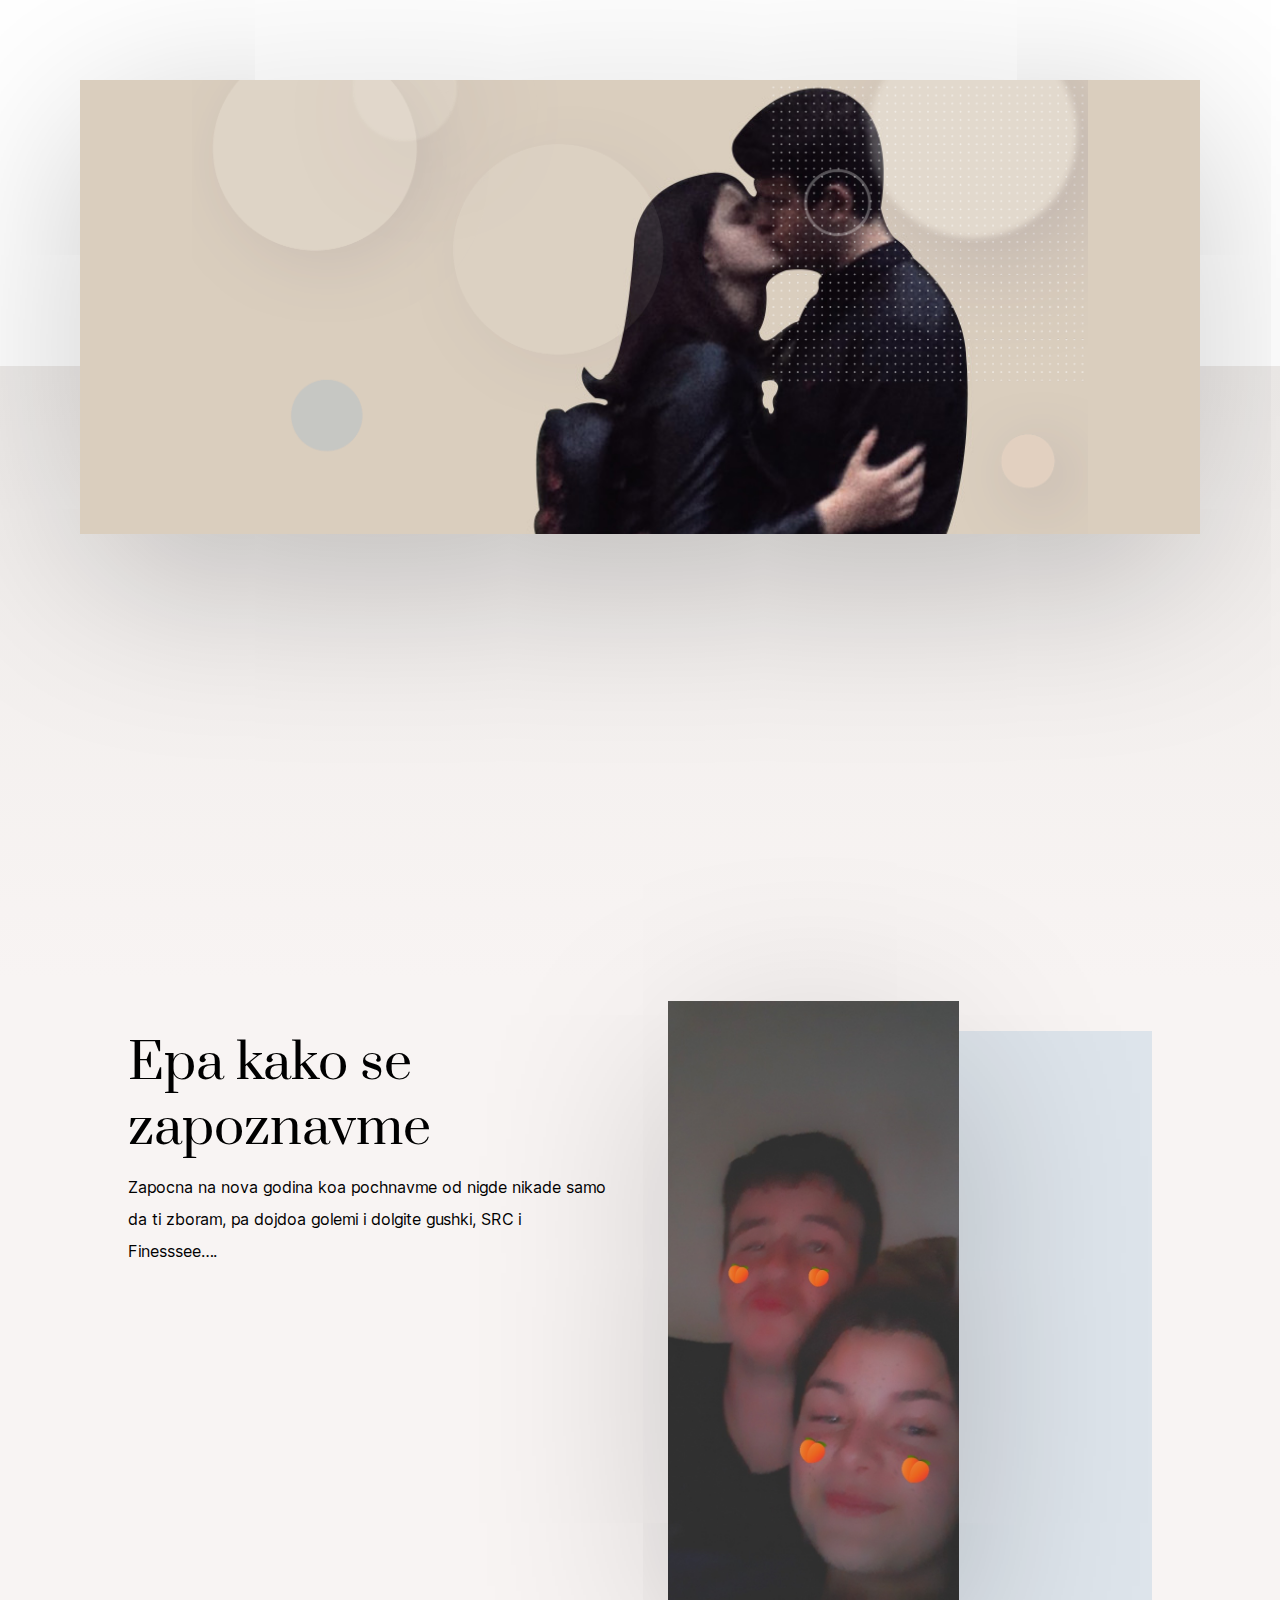
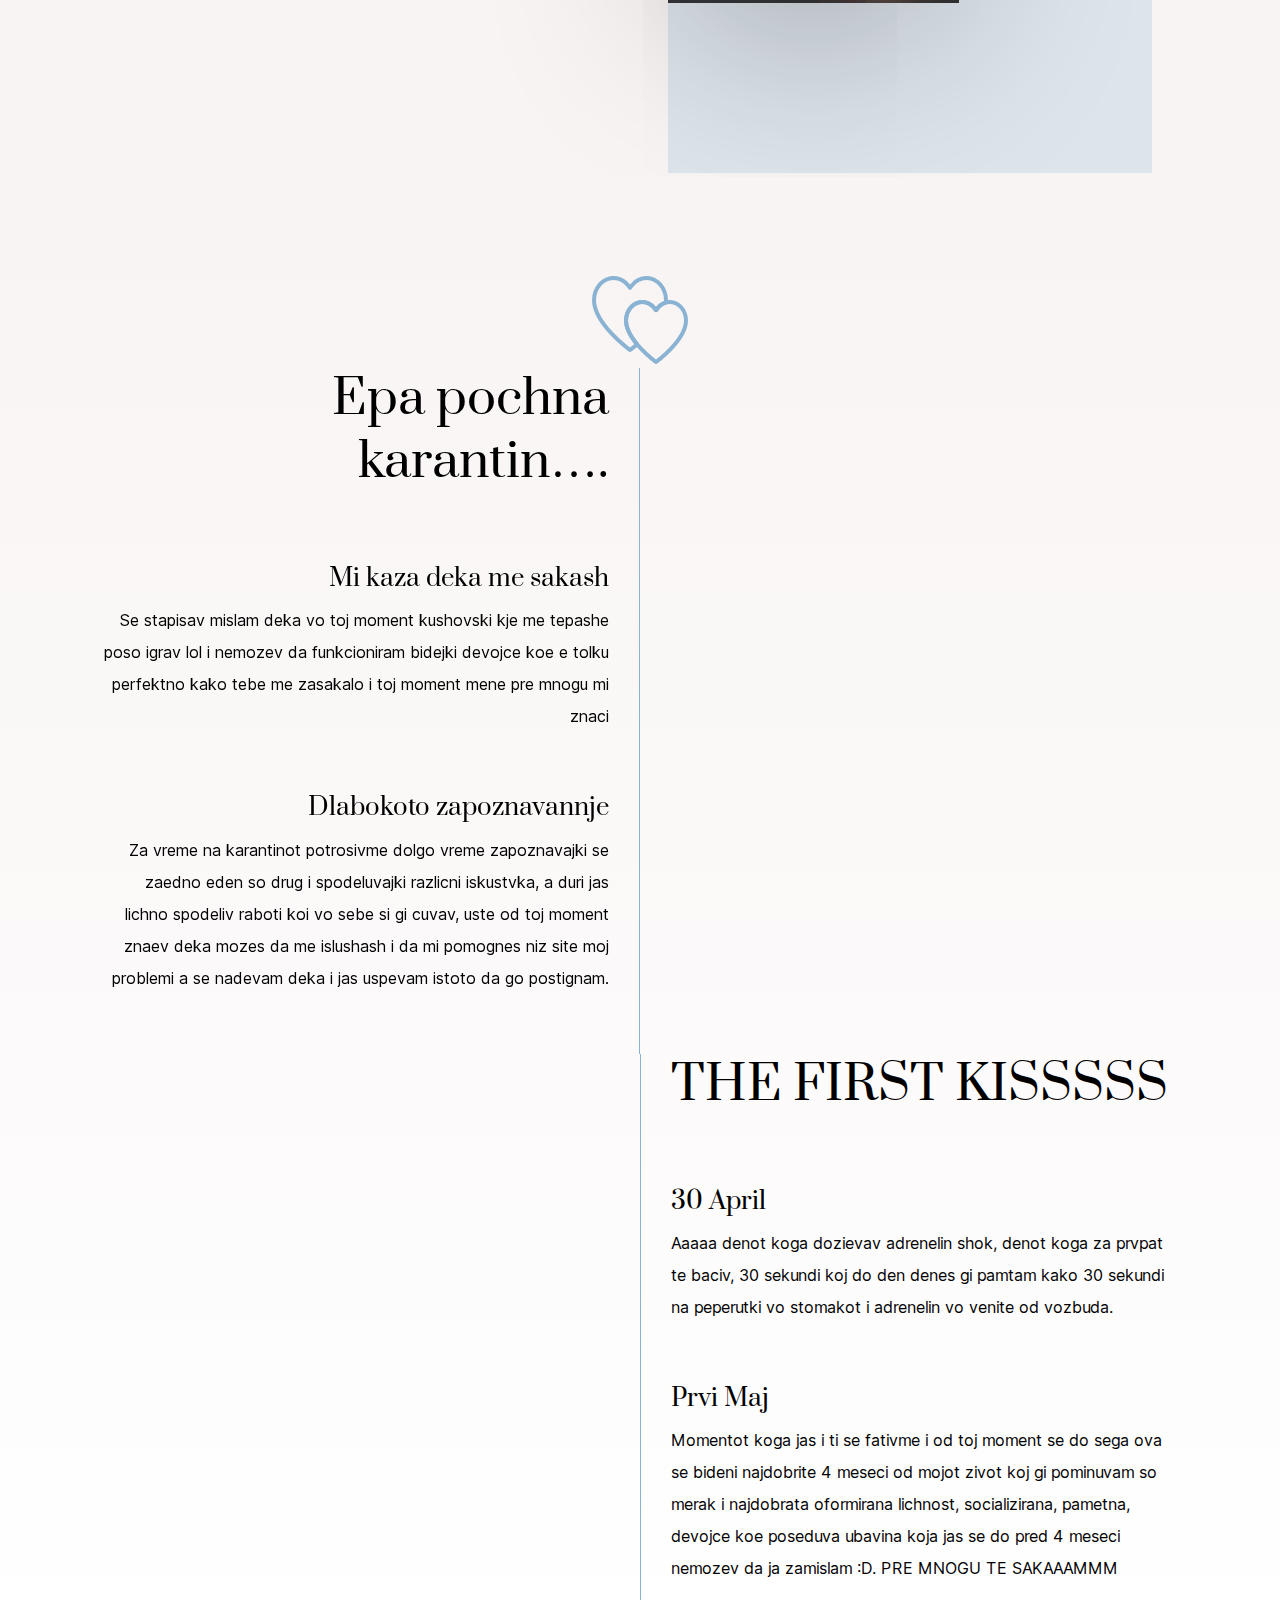
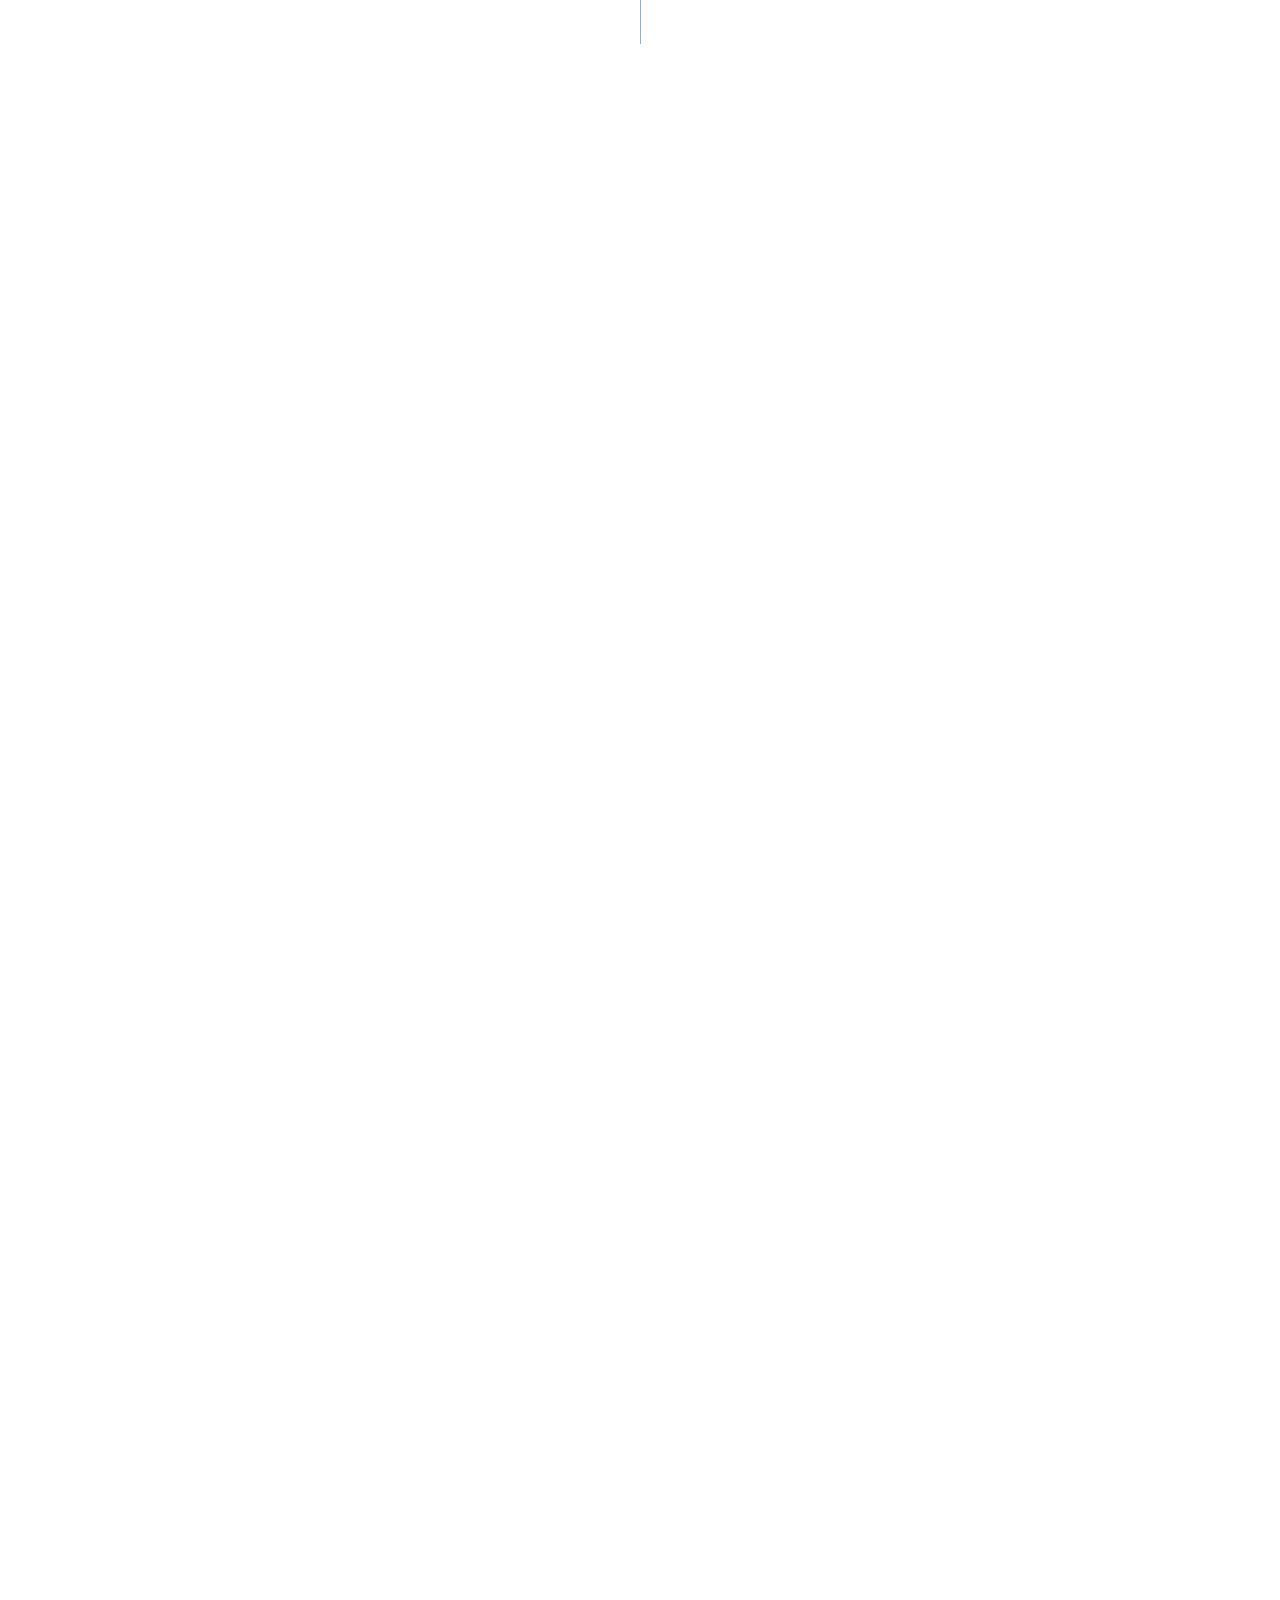
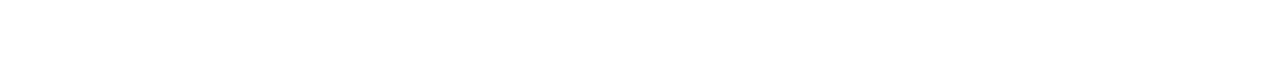
==== index.html @ 2a257ebe "Add files via upload" ====
<!DOCTYPE html>
<html lang="en-US" class="no-js">
<head>
	<meta charset="UTF-8">
	<meta name="viewport" content="width=device-width, initial-scale=1">
	<link rel="profile" href="http://gmpg.org/xfn/11">
	<script>var et_site_url='http://cetirimeseci.local';var et_post_id='8';function et_core_page_resource_fallback(a,b){"undefined"===typeof b&&(b=a.sheet.cssRules&&0===a.sheet.cssRules.length);b&&(a.onerror=null,a.onload=null,a.href?a.href=et_site_url+"/?et_core_page_resource="+a.id+et_post_id:a.src&&(a.src=et_site_url+"/?et_core_page_resource="+a.id+et_post_id))}
</script><title>CetiriMeseci &#8211; Just another WordPress site</title>
<link rel='dns-prefetch' href='http://fonts.googleapis.com' />
<link rel='dns-prefetch' href='http://s.w.org' />
<link rel="alternate" type="application/rss+xml" title="CetiriMeseci &raquo; Feed" href="feed/index.rss" />
<link rel="alternate" type="application/rss+xml" title="CetiriMeseci &raquo; Comments Feed" href="comments/feed/index.rss" />
		<script>
			window._wpemojiSettings = {"baseUrl":"https:\/\/s.w.org\/images\/core\/emoji\/13.0.0\/72x72\/","ext":".png","svgUrl":"https:\/\/s.w.org\/images\/core\/emoji\/13.0.0\/svg\/","svgExt":".svg","source":{"concatemoji":"http:\/\/cetirimeseci.local\/wp-includes\/js\/wp-emoji-release.min.js?ver=5.5"}};
			!function(e,a,t){var r,n,o,i,p=a.createElement("canvas"),s=p.getContext&&p.getContext("2d");function c(e,t){var a=String.fromCharCode;s.clearRect(0,0,p.width,p.height),s.fillText(a.apply(this,e),0,0);var r=p.toDataURL();return s.clearRect(0,0,p.width,p.height),s.fillText(a.apply(this,t),0,0),r===p.toDataURL()}function l(e){if(!s||!s.fillText)return!1;switch(s.textBaseline="top",s.font="600 32px Arial",e){case"flag":return!c([127987,65039,8205,9895,65039],[127987,65039,8203,9895,65039])&&(!c([55356,56826,55356,56819],[55356,56826,8203,55356,56819])&&!c([55356,57332,56128,56423,56128,56418,56128,56421,56128,56430,56128,56423,56128,56447],[55356,57332,8203,56128,56423,8203,56128,56418,8203,56128,56421,8203,56128,56430,8203,56128,56423,8203,56128,56447]));case"emoji":return!c([55357,56424,8205,55356,57212],[55357,56424,8203,55356,57212])}return!1}function d(e){var t=a.createElement("script");t.src=e,t.defer=t.type="text/javascript",a.getElementsByTagName("head")[0].appendChild(t)}for(i=Array("flag","emoji"),t.supports={everything:!0,everythingExceptFlag:!0},o=0;o<i.length;o++)t.supports[i[o]]=l(i[o]),t.supports.everything=t.supports.everything&&t.supports[i[o]],"flag"!==i[o]&&(t.supports.everythingExceptFlag=t.supports.everythingExceptFlag&&t.supports[i[o]]);t.supports.everythingExceptFlag=t.supports.everythingExceptFlag&&!t.supports.flag,t.DOMReady=!1,t.readyCallback=function(){t.DOMReady=!0},t.supports.everything||(n=function(){t.readyCallback()},a.addEventListener?(a.addEventListener("DOMContentLoaded",n,!1),e.addEventListener("load",n,!1)):(e.attachEvent("onload",n),a.attachEvent("onreadystatechange",function(){"complete"===a.readyState&&t.readyCallback()})),(r=t.source||{}).concatemoji?d(r.concatemoji):r.wpemoji&&r.twemoji&&(d(r.twemoji),d(r.wpemoji)))}(window,document,window._wpemojiSettings);
		</script>
		<style>img.wp-smiley,
img.emoji {
	display: inline !important;
	border: none !important;
	box-shadow: none !important;
	height: 1em !important;
	width: 1em !important;
	margin: 0 .07em !important;
	vertical-align: -0.1em !important;
	background: none !important;
	padding: 0 !important;
}
</style>
	<link rel='stylesheet' id='wp-block-library-css'  href='wp-includes/css/dist/block-library/style.min%EF%B9%96ver=5.5.css' media='all' />
<link rel='stylesheet' id='fullwidth-template-no-header-footer-css'  href='wp-content/plugins/fullwidth-templates/assets/css/fullwidth-template-no-header-footer%EF%B9%96ver=5.5.css' media='all' />
<link rel='stylesheet' id='twentytwenty-style-css'  href='wp-content/themes/twentytwenty/style%EF%B9%96ver=1.5.css' media='all' />
<style id='twentytwenty-style-inline-css'>.color-accent,.color-accent-hover:hover,.color-accent-hover:focus,:root .has-accent-color,.has-drop-cap:not(:focus):first-letter,.wp-block-button.is-style-outline,a { color: #cd2653; }blockquote,.border-color-accent,.border-color-accent-hover:hover,.border-color-accent-hover:focus { border-color: #cd2653; }button,.button,.faux-button,.wp-block-button__link,.wp-block-file .wp-block-file__button,input[type="button"],input[type="reset"],input[type="submit"],.bg-accent,.bg-accent-hover:hover,.bg-accent-hover:focus,:root .has-accent-background-color,.comment-reply-link { background-color: #cd2653; }.fill-children-accent,.fill-children-accent * { fill: #cd2653; }body,.entry-title a,:root .has-primary-color { color: #000000; }:root .has-primary-background-color { background-color: #000000; }cite,figcaption,.wp-caption-text,.post-meta,.entry-content .wp-block-archives li,.entry-content .wp-block-categories li,.entry-content .wp-block-latest-posts li,.wp-block-latest-comments__comment-date,.wp-block-latest-posts__post-date,.wp-block-embed figcaption,.wp-block-image figcaption,.wp-block-pullquote cite,.comment-metadata,.comment-respond .comment-notes,.comment-respond .logged-in-as,.pagination .dots,.entry-content hr:not(.has-background),hr.styled-separator,:root .has-secondary-color { color: #6d6d6d; }:root .has-secondary-background-color { background-color: #6d6d6d; }pre,fieldset,input,textarea,table,table *,hr { border-color: #dcd7ca; }caption,code,code,kbd,samp,.wp-block-table.is-style-stripes tbody tr:nth-child(odd),:root .has-subtle-background-background-color { background-color: #dcd7ca; }.wp-block-table.is-style-stripes { border-bottom-color: #dcd7ca; }.wp-block-latest-posts.is-grid li { border-top-color: #dcd7ca; }:root .has-subtle-background-color { color: #dcd7ca; }body:not(.overlay-header) .primary-menu > li > a,body:not(.overlay-header) .primary-menu > li > .icon,.modal-menu a,.footer-menu a, .footer-widgets a,#site-footer .wp-block-button.is-style-outline,.wp-block-pullquote:before,.singular:not(.overlay-header) .entry-header a,.archive-header a,.header-footer-group .color-accent,.header-footer-group .color-accent-hover:hover { color: #cd2653; }.social-icons a,#site-footer button:not(.toggle),#site-footer .button,#site-footer .faux-button,#site-footer .wp-block-button__link,#site-footer .wp-block-file__button,#site-footer input[type="button"],#site-footer input[type="reset"],#site-footer input[type="submit"] { background-color: #cd2653; }.header-footer-group,body:not(.overlay-header) #site-header .toggle,.menu-modal .toggle { color: #000000; }body:not(.overlay-header) .primary-menu ul { background-color: #000000; }body:not(.overlay-header) .primary-menu > li > ul:after { border-bottom-color: #000000; }body:not(.overlay-header) .primary-menu ul ul:after { border-left-color: #000000; }.site-description,body:not(.overlay-header) .toggle-inner .toggle-text,.widget .post-date,.widget .rss-date,.widget_archive li,.widget_categories li,.widget cite,.widget_pages li,.widget_meta li,.widget_nav_menu li,.powered-by-wordpress,.to-the-top,.singular .entry-header .post-meta,.singular:not(.overlay-header) .entry-header .post-meta a { color: #6d6d6d; }.header-footer-group pre,.header-footer-group fieldset,.header-footer-group input,.header-footer-group textarea,.header-footer-group table,.header-footer-group table *,.footer-nav-widgets-wrapper,#site-footer,.menu-modal nav *,.footer-widgets-outer-wrapper,.footer-top { border-color: #dcd7ca; }.header-footer-group table caption,body:not(.overlay-header) .header-inner .toggle-wrapper::before { background-color: #dcd7ca; }
</style>
<link rel='stylesheet' id='twentytwenty-print-style-css'  href='wp-content/themes/twentytwenty/print%EF%B9%96ver=1.5.css' media='print' />
<link rel='stylesheet' id='et-builder-googlefonts-cached-css'  href='http://fonts.googleapis.com/css?family=Prata%3Aregular&amp;ver=5.5#038;subset=vietnamese,cyrillic,latin,cyrillic-ext' media='all' />
<link rel='stylesheet' id='et-builder-modules-style-css'  href='wp-content/plugins/divi-builder/includes/builder/styles/frontend-builder-plugin-style.unified%EF%B9%96ver=4.4.6.css' media='all' />
<link rel='stylesheet' id='dashicons-css'  href='wp-includes/css/dashicons.min%EF%B9%96ver=5.5.css' media='all' />
<script src='wp-content/themes/twentytwenty/assets/js/index%EF%B9%96ver=1.5.js' id='twentytwenty-js-js' async></script>
<script src='wp-content/plugins/divi-builder/core/admin/js/es6-promise.auto.min%EF%B9%96ver=5.5.js' id='es6-promise-js'></script>
<script src='wp-includes/js/jquery/jquery%EF%B9%96ver=1.12.4-wp.js' id='jquery-js'></script>
<script id='et-core-api-spam-recaptcha-js-extra'>
var et_core_api_spam_recaptcha = {"site_key":"","page_action":{"action":"cetirimeseci_local"}};
</script>
<script src='wp-content/plugins/divi-builder/core/admin/js/recaptcha%EF%B9%96ver=5.5.js' id='et-core-api-spam-recaptcha-js'></script>
<link rel="https://api.w.org/" href="wp-json/index.json" /><link rel="alternate" type="application/json" href="wp-json/wp/v2/pages/8.json" /><link rel="EditURI" type="application/rsd+xml" title="RSD" href="xmlrpc.php%EF%B9%96rsd.xml" />
<link rel="wlwmanifest" type="application/wlwmanifest+xml" href="wp-includes/wlwmanifest.xml" /> 
<meta name="generator" content="WordPress 5.5" />
<link rel="canonical" href="index.html" />
<link rel='shortlink' href='index.html' />
<link rel="alternate" type="application/json+oembed" href="wp-json/oembed/1.0/embed%EF%B9%96url=http%EF%B9%95%EA%A4%B7%EA%A4%B7cetirimeseci.local%EA%A4%B7.json" />
<link rel="alternate" type="text/xml+oembed" href="wp-json/oembed/1.0/embed%EF%B9%96url=http%EF%B9%95%EA%A4%B7%EA%A4%B7cetirimeseci.local%EA%A4%B7&amp;format=xml.xml" />
	<script>document.documentElement.className = document.documentElement.className.replace( 'no-js', 'js' );</script>
	<style>.recentcomments a{display:inline !important;padding:0 !important;margin:0 !important;}</style><link rel="stylesheet" id="et-core-unified-8-cached-inline-styles" href="wp-content/et-cache/8/et-core-unified-8-15988340195192.min.css" onerror="et_core_page_resource_fallback(this, true)" onload="et_core_page_resource_fallback(this)" /></head>

<body class="home page-template page-template-template-page-builder-no-header-footer page-template-template-page-builder-no-header-footer-php page page-id-8 wp-embed-responsive et_divi_builder fpt-template fpt-template-twentytwenty singular enable-search-modal missing-post-thumbnail has-no-pagination not-showing-comments show-avatars template-page-builder-no-header-footer footer-top-visible et-pb-theme-twenty twenty et-db et_minified_js et_minified_css">
<div id="et-boc" class="et-boc">
			<div id="et_builder_outer_content" class="et_builder_outer_content">
		<div class="et-l et-l--post">
			<div class="et_builder_inner_content et_pb_gutters3">
		<div class="et_pb_section et_pb_section_0 et_pb_section_parallax et_pb_with_background et_section_regular et_section_transparent" >
				
				<div class="et_parallax_bg_wrap"><div
						class="et_parallax_bg"
						style="background-image: url(wp-content/uploads/2020/08/Test.jpg);"
					></div></div>
				
				
					<div class="et_pb_row et_pb_row_0">
				<div class="et_pb_column et_pb_column_4_4 et_pb_column_0  et_pb_css_mix_blend_mode_passthrough et-last-child">
				
				
				<div class="et_pb_module et_pb_text et_pb_text_0 et_animated  et_pb_text_align_left et_pb_bg_layout_light">
				
				
				<div class="et_pb_text_inner"><h2>Cetiri Meseci</h2>
<h6>hehe pre mnogu te sakam</h6>
<p>&nbsp;</p></div>
			</div> <!-- .et_pb_text -->
			</div> <!-- .et_pb_column -->
				
				
			</div> <!-- .et_pb_row -->
				
				
			</div> <!-- .et_pb_section --><div class="et_pb_section et_pb_section_1 et_pb_with_background et_section_regular et_section_transparent" >
				
				
				
				
					<div class="et_pb_row et_pb_row_1 et_pb_row_fullwidth">
				<div class="et_pb_column et_pb_column_4_4 et_pb_column_1  et_pb_css_mix_blend_mode_passthrough et-last-child">
				
				
				<div class="et_pb_module et_pb_image et_pb_image_0 et_animated et-waypoint">
				
				
				<span class="et_pb_image_wrap "><img src="wp-content/uploads/2020/08/wedding_engagement_44.png" alt="" title="" srcset="wp-content/uploads/2020/08/wedding_engagement_44.png 800w, wp-content/uploads/2020/08/wedding_engagement_44-300x150.png 300w, wp-content/uploads/2020/08/wedding_engagement_44-768x384.png 768w" sizes="(max-width: 800px) 100vw, 800px" /></span>
			</div>
			</div> <!-- .et_pb_column -->
				
				
			</div> <!-- .et_pb_row -->
				
				
			</div> <!-- .et_pb_section --><div class="et_pb_section et_pb_section_2 et_pb_with_background et_section_specialty et_section_transparent" >
				
				
				
				<div class="et_pb_row">
					<div class="et_pb_column et_pb_column_1_2 et_pb_column_2    et_pb_css_mix_blend_mode_passthrough">
				
				
				<div class="et_pb_module et_pb_text et_pb_text_1  et_pb_text_align_left et_pb_bg_layout_light">
				
				
				<div class="et_pb_text_inner"><h2>Epa kako se zapoznavme</h2>
<p>Zapocna na nova godina koa pochnavme od nigde nikade samo da ti zboram, pa dojdoa golemi i dolgite gushki, SRC i Finesssee&#8230;.</p></div>
			</div> <!-- .et_pb_text -->
			</div> <!-- .et_pb_column --><div class="et_pb_column et_pb_column_1_2 et_pb_column_3   et_pb_specialty_column  et_pb_css_mix_blend_mode_passthrough et-last-child">
				
				
				<div class="et_pb_row_inner et_pb_row_inner_0 et_pb_gutters1">
				<div class="et_pb_column et_pb_column_1_4 et_pb_column_inner et_pb_column_inner_0">
				
				
				<div class="et_pb_module et_pb_image et_pb_image_1">
				
				
				<span class="et_pb_image_wrap has-box-shadow-overlay"><div class="box-shadow-overlay"></div><img src="wp-content/uploads/2020/08/IMG-a1bd9bf62a1500d76578e59d43ad4f57-V.jpg" alt="" title="" srcset="wp-content/uploads/2020/08/IMG-a1bd9bf62a1500d76578e59d43ad4f57-V.jpg 617w, wp-content/uploads/2020/08/IMG-a1bd9bf62a1500d76578e59d43ad4f57-V-145x300.jpg 145w, wp-content/uploads/2020/08/IMG-a1bd9bf62a1500d76578e59d43ad4f57-V-494x1024.jpg 494w" sizes="(max-width: 617px) 100vw, 617px" /></span>
			</div>
			</div> <!-- .et_pb_column --><div class="et_pb_column et_pb_column_1_4 et_pb_column_inner et_pb_column_inner_1 et-last-child">
				
				
				<div class="et_pb_module et_pb_image et_pb_image_2 et_animated et-waypoint">
				
				
				<span class="et_pb_image_wrap has-box-shadow-overlay"><div class="box-shadow-overlay"></div><img src="wp-content/uploads/2020/08/IMG-909ca796134575917db67720388efb2d-V.jpg" alt="" title="IMG-909ca796134575917db67720388efb2d-V" srcset="wp-content/uploads/2020/08/IMG-909ca796134575917db67720388efb2d-V.jpg 654w, wp-content/uploads/2020/08/IMG-909ca796134575917db67720388efb2d-V-153x300.jpg 153w, wp-content/uploads/2020/08/IMG-909ca796134575917db67720388efb2d-V-523x1024.jpg 523w" sizes="(max-width: 654px) 100vw, 654px" /></span>
			</div>
			</div> <!-- .et_pb_column -->
				
				
			</div> <!-- .et_pb_row_inner -->
			</div> <!-- .et_pb_column -->
				</div> <!-- .et_pb_row -->
				
			</div> <!-- .et_pb_section --><div class="et_pb_section et_pb_section_3 et_section_regular et_section_transparent" >
				
				
				
				
					<div class="et_pb_row et_pb_row_2">
				<div class="et_pb_column et_pb_column_4_4 et_pb_column_4  et_pb_css_mix_blend_mode_passthrough et-last-child">
				
				
				<div class="et_pb_module et_pb_image et_pb_image_3">
				
				
				<span class="et_pb_image_wrap "><img src="wp-content/uploads/2020/08/wedding-icon-05-1.png" alt="" title="" /></span>
			</div>
			</div> <!-- .et_pb_column -->
				
				
			</div> <!-- .et_pb_row --><div class="et_pb_row et_pb_row_3 et_pb_gutters1">
				<div class="et_pb_column et_pb_column_1_2 et_pb_column_5  et_pb_css_mix_blend_mode_passthrough">
				
				
				<div class="et_pb_with_border et_pb_module et_pb_text et_pb_text_2  et_pb_text_align_right et_pb_bg_layout_light">
				
				
				<div class="et_pb_text_inner"><h2>Epa pochna karantin&#8230;.</h2></div>
			</div> <!-- .et_pb_text --><div class="et_pb_with_border et_pb_module et_pb_text et_pb_text_3  et_pb_text_align_right et_pb_bg_layout_light">
				
				
				<div class="et_pb_text_inner"><h3>Mi kaza deka me sakash</h3>
<p>Se stapisav mislam deka vo toj moment kushovski kje me tepashe poso igrav lol i nemozev da funkcioniram bidejki devojce koe e tolku perfektno kako tebe me zasakalo i toj moment mene pre mnogu mi znaci</p></div>
			</div> <!-- .et_pb_text --><div class="et_pb_with_border et_pb_module et_pb_text et_pb_text_4  et_pb_text_align_right et_pb_bg_layout_light">
				
				
				<div class="et_pb_text_inner"><h3>Dlabokoto zapoznavannje</h3>
<p>Za vreme na karantinot potrosivme dolgo vreme zapoznavajki se zaedno eden so drug i spodeluvajki razlicni iskustvka, a duri jas lichno spodeliv raboti koi vo sebe si gi cuvav, uste od toj moment znaev deka mozes da me islushash i da mi pomognes niz site moj problemi a se nadevam deka i jas uspevam istoto da go postignam.</p></div>
			</div> <!-- .et_pb_text -->
			</div> <!-- .et_pb_column --><div class="et_pb_column et_pb_column_1_2 et_pb_column_6  et_pb_css_mix_blend_mode_passthrough et-last-child et_pb_column_empty">
				
				
				
			</div> <!-- .et_pb_column -->
				
				
			</div> <!-- .et_pb_row --><div class="et_pb_row et_pb_row_4 et_pb_gutters1">
				<div class="et_pb_column et_pb_column_1_2 et_pb_column_7  et_pb_css_mix_blend_mode_passthrough et_pb_column_empty">
				
				
				
			</div> <!-- .et_pb_column --><div class="et_pb_column et_pb_column_1_2 et_pb_column_8  et_pb_css_mix_blend_mode_passthrough et-last-child">
				
				
				<div class="et_pb_with_border et_pb_module et_pb_text et_pb_text_5  et_pb_text_align_left et_pb_bg_layout_light">
				
				
				<div class="et_pb_text_inner"><h2>THE FIRST KISSSSS</h2></div>
			</div> <!-- .et_pb_text --><div class="et_pb_with_border et_pb_module et_pb_text et_pb_text_6  et_pb_text_align_left et_pb_bg_layout_light">
				
				
				<div class="et_pb_text_inner"><h3>30 April </h3>
<p>Aaaaa denot koga dozievav adrenelin shok, denot koga za prvpat te baciv, 30 sekundi koj do den denes gi pamtam kako 30 sekundi na peperutki vo stomakot i adrenelin vo venite od vozbuda.</p></div>
			</div> <!-- .et_pb_text --><div class="et_pb_with_border et_pb_module et_pb_text et_pb_text_7  et_pb_text_align_left et_pb_bg_layout_light">
				
				
				<div class="et_pb_text_inner"><h3>Prvi Maj</h3>
<p>Momentot koga jas i ti se fativme i od toj moment se do sega ova se bideni najdobrite 4 meseci od mojot zivot koj gi pominuvam so merak i najdobrata oformirana lichnost, socializirana, pametna, devojce koe poseduva ubavina koja jas se do pred 4 meseci nemozev da ja zamislam :D. PRE MNOGU TE SAKAAAMMM</p></div>
			</div> <!-- .et_pb_text -->
			</div> <!-- .et_pb_column -->
				
				
			</div> <!-- .et_pb_row -->
				
				
			</div> <!-- .et_pb_section --><div class="et_pb_section et_pb_section_4 et_section_regular et_section_transparent" >
				
				
				
				
					<div class="et_pb_row et_pb_row_5 et_animated et_pb_equal_columns et_pb_gutters3">
				<div class="et_pb_column et_pb_column_4_4 et_pb_column_9  et_pb_css_mix_blend_mode_passthrough et-last-child">
				
				
				<div class="et_pb_module et_pb_image et_pb_image_4">
				
				
				<span class="et_pb_image_wrap "><img src="wp-content/uploads/2020/08/gift-solid.png" alt="" title="gift-solid" srcset="wp-content/uploads/2020/08/gift-solid.png 1000w, wp-content/uploads/2020/08/gift-solid-300x263.png 300w, wp-content/uploads/2020/08/gift-solid-768x672.png 768w" sizes="(max-width: 1000px) 100vw, 1000px" /></span>
			</div><div class="et_pb_module et_pb_text et_pb_text_8  et_pb_text_align_center et_pb_bg_layout_light">
				
				
				<div class="et_pb_text_inner"><h3>Epa so e podarokot</h3>
<p>Iskreno neznam dali kje ti se svigja no dadov se od sebe da go napravam perfektno. Neznam dali se sekjavash ednashka zboruvavme kako i sto sakame na sebe si da tetovirame i ti spomna bulki bidejki te potsekjale na baba ti. Epaaaaaaaa&#8230;.. Jas sakav da ja realiziram tvojata idea za tetovaza so bulki, 😀 i pochnnav da ja pravam i imam digitalna verzija od taa tetovaza i jas kkako ja imam osmisleno za zal nemozev da ja ispecatam vo temporary tetovaza nooooooo, ja napraiv vo wallpaper, se nadevam ti se svigja. SREKJNNI 4 MESECI I SE NADEVAM TI SE SVIGJA</p></div>
			</div> <!-- .et_pb_text -->
			</div> <!-- .et_pb_column -->
				
				
			</div> <!-- .et_pb_row --><div class="et_pb_row et_pb_row_6 et_pb_equal_columns et_pb_gutters2">
				<div class="et_pb_column et_pb_column_1_3 et_pb_column_10  et_pb_css_mix_blend_mode_passthrough et_pb_column_empty">
				
				
				
			</div> <!-- .et_pb_column --><div class="et_pb_column et_pb_column_1_3 et_pb_column_11  et_pb_css_mix_blend_mode_passthrough">
				
				
				<div class="et_pb_module et_pb_image et_pb_image_5 et_animated et-waypoint">
				
				
				<span class="et_pb_image_wrap "><img src="wp-content/uploads/2020/08/NAJNOVOVOVOOVOVO-OUSTE-SHADING-NA-KRAJ.jpg" alt="" title="NAJNOVOVOVOOVOVO OUSTE SHADING NA KRAJ" srcset="wp-content/uploads/2020/08/NAJNOVOVOVOOVOVO-OUSTE-SHADING-NA-KRAJ.jpg 1000w, wp-content/uploads/2020/08/NAJNOVOVOVOOVOVO-OUSTE-SHADING-NA-KRAJ-138x300.jpg 138w, wp-content/uploads/2020/08/NAJNOVOVOVOOVOVO-OUSTE-SHADING-NA-KRAJ-473x1024.jpg 473w, wp-content/uploads/2020/08/NAJNOVOVOVOOVOVO-OUSTE-SHADING-NA-KRAJ-768x1664.jpg 768w, wp-content/uploads/2020/08/NAJNOVOVOVOOVOVO-OUSTE-SHADING-NA-KRAJ-709x1536.jpg 709w, wp-content/uploads/2020/08/NAJNOVOVOVOOVOVO-OUSTE-SHADING-NA-KRAJ-945x2048.jpg 945w" sizes="(max-width: 1000px) 100vw, 1000px" /></span>
			</div>
			</div> <!-- .et_pb_column --><div class="et_pb_column et_pb_column_1_3 et_pb_column_12  et_pb_css_mix_blend_mode_passthrough et-last-child et_pb_column_empty">
				
				
				
			</div> <!-- .et_pb_column -->
				
				
			</div> <!-- .et_pb_row -->
				
				
			</div> <!-- .et_pb_section -->		</div><!-- .et_builder_inner_content -->
	</div><!-- .et-l -->
	
			</div><!-- .et_builder_outer_content -->
		</div><!-- #et-boc -->
			<script type="text/javascript">
				var et_animation_data = [{"class":"et_pb_text_0","style":"zoom","repeat":"once","duration":"1000ms","delay":"0ms","intensity":"5%","starting_opacity":"0%","speed_curve":"ease-in-out"},{"class":"et_pb_image_0","style":"zoomLeft","repeat":"once","duration":"1000ms","delay":"0ms","intensity":"50%","starting_opacity":"0%","speed_curve":"ease-in-out"},{"class":"et_pb_image_2","style":"slideBottom","repeat":"once","duration":"1000ms","delay":"0ms","intensity":"2%","starting_opacity":"0%","speed_curve":"ease-in-out"},{"class":"et_pb_row_5","style":"flip","repeat":"once","duration":"1000ms","delay":"0ms","intensity":"50%","starting_opacity":"0%","speed_curve":"ease-in-out"},{"class":"et_pb_image_5","style":"zoom","repeat":"once","duration":"1000ms","delay":"0ms","intensity":"3%","starting_opacity":"0%","speed_curve":"ease-in-out"}];
			</script>
	<script id='divi-builder-custom-script-js-extra'>
var et_pb_custom = {"ajaxurl":"http:\/\/cetirimeseci.local\/wp-admin\/admin-ajax.php","images_uri":"http:\/\/cetirimeseci.local\/wp-content\/themes\/twentytwenty\/images","builder_images_uri":"http:\/\/cetirimeseci.local\/wp-content\/plugins\/divi-builder\/includes\/builder\/images","et_frontend_nonce":"ebc044e2cd","subscription_failed":"Please, check the fields below to make sure you entered the correct information.","et_ab_log_nonce":"6c602f9ed6","fill_message":"Please, fill in the following fields:","contact_error_message":"Please, fix the following errors:","invalid":"Invalid email","captcha":"Captcha","prev":"Prev","previous":"Previous","next":"Next","wrong_captcha":"You entered the wrong number in captcha.","wrong_checkbox":"Checkbox","ignore_waypoints":"no","is_divi_theme_used":"","widget_search_selector":".widget_search","ab_tests":[],"is_ab_testing_active":"","page_id":"8","unique_test_id":"","ab_bounce_rate":"5","is_cache_plugin_active":"no","is_shortcode_tracking":"","tinymce_uri":""}; var et_frontend_scripts = {"builderCssContainerPrefix":"#et-boc","builderCssLayoutPrefix":"#et-boc .et-l"};
var et_pb_box_shadow_elements = [];
var et_pb_motion_elements = {"desktop":[],"tablet":[],"phone":[]};
</script>
<script src='wp-content/plugins/divi-builder/js/divi-builder.min%EF%B9%96ver=4.4.6.js' id='divi-builder-custom-script-js'></script>
<script src='wp-content/plugins/divi-builder/core/admin/js/common%EF%B9%96ver=4.4.6.js' id='et-core-common-js'></script>
<script src='wp-includes/js/wp-embed.min%EF%B9%96ver=5.5.js' id='wp-embed-js'></script>
	<script>
	/(trident|msie)/i.test(navigator.userAgent)&&document.getElementById&&window.addEventListener&&window.addEventListener("hashchange",function(){var t,e=location.hash.substring(1);/^[A-z0-9_-]+$/.test(e)&&(t=document.getElementById(e))&&(/^(?:a|select|input|button|textarea)$/i.test(t.tagName)||(t.tabIndex=-1),t.focus())},!1);
	</script>
	</body>
</html>
---- wp-content/et-cache/8/et-core-unified-8-15988340195192.min.css ----
.et-db #et-boc .et-l div.et_pb_section.et_pb_section_0{background-image:linear-gradient(180deg,#ffffff 75%,#f8f4f3 75%)!important}.et-db #et-boc .et-l .et_pb_section_0{padding-top:0px;padding-right:0px;padding-bottom:0px;padding-left:0px;margin-top:80px;margin-right:80px;margin-bottom:-168px;margin-left:80px;z-index:10;box-shadow:0px 40px 200px -20px rgba(0,0,0,0.3)}.et-db #et-boc .et-l .et_pb_row_0{background-position:bottom center;background-image:url(../../uploads/2020/08/wedding_engagement_37-3.png);min-height:454px;width:100%;max-width:100%}.et-db #et-boc .et-l .et_pb_row_0.et_pb_row{padding-top:1px!important;padding-right:60px!important;padding-bottom:1px!important;padding-left:0px!important;padding-top:1px;padding-right:60px;padding-bottom:1px;padding-left:0px}.et-db #et-boc .et-l .et_pb_text_0 h1{font-family:'Prata',Georgia,"Times New Roman",serif;font-size:8vw;line-height:1.2em}.et-db #et-boc .et-l .et_pb_text_0 h2{font-family:'Prata',Georgia,"Times New Roman",serif;font-size:50px;line-height:1.5em}.et-db #et-boc .et-l .et_pb_text_0{padding-right:32px!important;padding-left:1px!important;margin-right:161px!important;width:100%;max-width:70%}.et-db #et-boc .et-l div.et_pb_section.et_pb_section_1{background-image:linear-gradient(180deg,#efecea 0%,#f8f4f3 100%)!important}.et-db #et-boc .et-l .et_pb_section_1{padding-top:0px}.et-db #et-boc .et-l .et_pb_section_2.et_pb_section{background-color:#f8f4f3!important}.et-db #et-boc .et-l .et_pb_section_1.et_pb_section{background-color:#f8f4f3!important}.et-db #et-boc .et-l .et_pb_row_1.et_pb_row{padding-top:0px!important;padding-right:0px!important;padding-bottom:0px!important;padding-left:0px!important;padding-top:0;padding-right:0px;padding-bottom:0;padding-left:0px}.et-db #et-boc .et-l .et_pb_row_6.et_pb_row{padding-top:0px!important;padding-right:0px!important;padding-bottom:0px!important;padding-left:0px!important;padding-top:0;padding-right:0px;padding-bottom:0;padding-left:0px}.et-db #et-boc .et-l .et_pb_row_2.et_pb_row{padding-top:0px!important;padding-right:0px!important;padding-bottom:0px!important;padding-left:0px!important;padding-top:0;padding-right:0px;padding-bottom:0;padding-left:0px}.et-db #et-boc .et-l .et_pb_image_0{text-align:left;margin-left:0}.et-db #et-boc .et-l .et_pb_section_2{padding-bottom:45px}.et-db #et-boc .et-l .et_pb_column_2{padding-top:0px}.et-db #et-boc .et-l .et_pb_text_7 p{line-height:2em}.et-db #et-boc .et-l .et_pb_text_4 p{line-height:2em}.et-db #et-boc .et-l .et_pb_text_8 p{line-height:2em}.et-db #et-boc .et-l .et_pb_text_3 p{line-height:2em}.et-db #et-boc .et-l .et_pb_text_2 p{line-height:2em}.et-db #et-boc .et-l .et_pb_text_5 p{line-height:2em}.et-db #et-boc .et-l .et_pb_text_1 p{line-height:2em}.et-db #et-boc .et-l .et_pb_text_6 p{line-height:2em}.et-db #et-boc .et-l .et_pb_text_1{font-size:16px;line-height:2em}.et-db #et-boc .et-l .et_pb_text_1 h2{font-family:'Prata',Georgia,"Times New Roman",serif;font-size:50px;line-height:1.3em}.et-db #et-boc .et-l .et_pb_row_inner_0{background-color:rgba(138,178,211,0.24)}.et-db #et-boc .et-l .et_pb_row_inner_0.et_pb_row_inner{padding-top:0px!important;padding-right:0px!important;padding-bottom:170px!important;padding-left:0px!important}.et-db #et-boc .et-l .et_pb_column .et_pb_row_inner_0{padding-top:0;padding-right:0px;padding-bottom:170px;padding-left:0px}.et-db #et-boc .et-l .et_pb_image_1{margin-top:-30px!important;margin-right:-6vw!important;text-align:left;margin-left:0}.et-db #et-boc .et-l .et_pb_image_1 .et_pb_image_wrap{box-shadow:0px 40px 200px -20px rgba(0,0,0,0.3)}.et-db #et-boc .et-l .et_pb_image_2{margin-right:-3vw!important;text-align:left;margin-left:0}.et-db #et-boc .et-l .et_pb_image_2 .et_pb_image_wrap{box-shadow:-50px 40px 120px -20px rgba(0,0,0,0.44)}.et-db #et-boc .et-l div.et_pb_section.et_pb_section_3{background-image:linear-gradient(180deg,#f8f4f3 0%,#ffffff 100%)!important}.et-db #et-boc .et-l .et_pb_section_3{padding-top:54px;padding-right:0px;padding-bottom:0px;padding-left:0px}.et-db #et-boc .et-l .et_pb_image_3{text-align:center}.et-db #et-boc .et-l .et_pb_row_3.et_pb_row{padding-top:0px!important;padding-bottom:0px!important;padding-top:0;padding-bottom:0px}.et-db #et-boc .et-l .et_pb_row_4.et_pb_row{padding-top:0px!important;padding-bottom:0px!important;padding-top:0;padding-bottom:0px}.et-db #et-boc .et-l .et_pb_text_2{font-size:16px;line-height:2em;border-color:#8ab2d3;border-right-width:1px;padding-right:30px!important;padding-bottom:60px!important;margin-bottom:0px!important}.et-db #et-boc .et-l .et_pb_text_3{font-size:16px;line-height:2em;border-color:#8ab2d3;border-right-width:1px;padding-right:30px!important;padding-bottom:60px!important;margin-bottom:0px!important}.et-db #et-boc .et-l .et_pb_text_4{font-size:16px;line-height:2em;border-color:#8ab2d3;border-right-width:1px;padding-right:30px!important;padding-bottom:60px!important;margin-bottom:0px!important}.et-db #et-boc .et-l .et_pb_text_7 h2{font-family:'Prata',Georgia,"Times New Roman",serif;font-size:48px;line-height:1.3em}.et-db #et-boc .et-l .et_pb_text_6 h2{font-family:'Prata',Georgia,"Times New Roman",serif;font-size:48px;line-height:1.3em}.et-db #et-boc .et-l .et_pb_text_8 h2{font-family:'Prata',Georgia,"Times New Roman",serif;font-size:48px;line-height:1.3em}.et-db #et-boc .et-l .et_pb_text_2 h2{font-family:'Prata',Georgia,"Times New Roman",serif;font-size:48px;line-height:1.3em}.et-db #et-boc .et-l .et_pb_text_5 h2{font-family:'Prata',Georgia,"Times New Roman",serif;font-size:48px;line-height:1.3em}.et-db #et-boc .et-l .et_pb_text_3 h2{font-family:'Prata',Georgia,"Times New Roman",serif;font-size:48px;line-height:1.3em}.et-db #et-boc .et-l .et_pb_text_4 h2{font-family:'Prata',Georgia,"Times New Roman",serif;font-size:48px;line-height:1.3em}.et-db #et-boc .et-l .et_pb_text_4 h3{font-family:'Prata',Georgia,"Times New Roman",serif;font-size:24px;line-height:1.3em}.et-db #et-boc .et-l .et_pb_text_6 h3{font-family:'Prata',Georgia,"Times New Roman",serif;font-size:24px;line-height:1.3em}.et-db #et-boc .et-l .et_pb_text_3 h3{font-family:'Prata',Georgia,"Times New Roman",serif;font-size:24px;line-height:1.3em}.et-db #et-boc .et-l .et_pb_text_7 h3{font-family:'Prata',Georgia,"Times New Roman",serif;font-size:24px;line-height:1.3em}.et-db #et-boc .et-l .et_pb_text_5 h3{font-family:'Prata',Georgia,"Times New Roman",serif;font-size:24px;line-height:1.3em}.et-db #et-boc .et-l .et_pb_text_8 h3{font-family:'Prata',Georgia,"Times New Roman",serif;font-size:24px;line-height:1.3em}.et-db #et-boc .et-l .et_pb_text_2 h3{font-family:'Prata',Georgia,"Times New Roman",serif;font-size:24px;line-height:1.3em}.et-db #et-boc .et-l .et_pb_text_5{font-size:16px;line-height:2em;border-color:#8ab2d3;border-left-width:1px;padding-bottom:60px!important;padding-left:30px!important;margin-bottom:0px!important}.et-db #et-boc .et-l .et_pb_text_6{font-size:16px;line-height:2em;border-color:#8ab2d3;border-left-width:1px;padding-bottom:60px!important;padding-left:30px!important;margin-bottom:0px!important}.et-db #et-boc .et-l .et_pb_text_7{font-size:16px;line-height:2em;border-color:#8ab2d3;border-left-width:1px;padding-bottom:60px!important;padding-left:30px!important;margin-bottom:0px!important}.et-db #et-boc .et-l .et_pb_section_4{padding-top:54px;padding-right:0px;padding-bottom:130px;padding-left:0px}.et-db #et-boc .et-l .et_pb_row_5{background-color:#ffffff;max-width:80%;box-shadow:0px 20px 200px -20px rgba(0,0,0,0.3)}.et-db #et-boc .et-l .et_pb_row_5.et_pb_row{padding-top:6vw!important;padding-right:5vw!important;padding-bottom:6vw!important;padding-left:5vw!important;padding-top:6vw;padding-right:5vw;padding-bottom:6vw;padding-left:5vw}.et-db #et-boc .et-l .et_pb_image_4{width:21%;text-align:center}.et-db #et-boc .et-l .et_pb_text_8{font-size:16px;line-height:2em;max-width:800px}.et-db #et-boc .et-l .et_pb_image_5{padding-top:134px;text-align:left;margin-left:0}.et-db #et-boc .et-l .et_pb_column_0{padding-top:12vw;padding-right:5vw;padding-bottom:12vw;padding-left:5vw}.et-db #et-boc .et-l .et_pb_text_8.et_pb_module{margin-left:auto!important;margin-right:auto!important}@media only screen and (min-width:981px){.et-db #et-boc .et-l .et_pb_row_1{width:89%;max-width:89%}}@media only screen and (max-width:980px){.et-db #et-boc .et-l .et_pb_section_0{margin-top:20px;margin-right:20px;margin-left:20px}.et-db #et-boc .et-l .et_pb_text_0 h1{font-size:48px}.et-db #et-boc .et-l .et_pb_text_2 h2{font-size:36px}.et-db #et-boc .et-l .et_pb_text_0 h2{font-size:36px}.et-db #et-boc .et-l .et_pb_text_8 h2{font-size:36px}.et-db #et-boc .et-l .et_pb_text_7 h2{font-size:36px}.et-db #et-boc .et-l .et_pb_text_1 h2{font-size:36px}.et-db #et-boc .et-l .et_pb_text_6 h2{font-size:36px}.et-db #et-boc .et-l .et_pb_text_5 h2{font-size:36px}.et-db #et-boc .et-l .et_pb_text_4 h2{font-size:36px}.et-db #et-boc .et-l .et_pb_text_3 h2{font-size:36px}.et-db #et-boc .et-l .et_pb_row_1{width:80%;max-width:80%}.et-db #et-boc .et-l .et_pb_image_5{text-align:center;margin-left:auto;margin-right:auto}.et-db #et-boc .et-l .et_pb_image_0{text-align:center;margin-left:auto;margin-right:auto}.et-db #et-boc .et-l .et_pb_image_2{text-align:center;margin-left:auto;margin-right:auto}.et-db #et-boc .et-l .et_pb_image_1{text-align:center;margin-left:auto;margin-right:auto}.et-db #et-boc .et-l .et_pb_text_8{font-size:14px}.et-db #et-boc .et-l .et_pb_text_1{font-size:14px}.et-db #et-boc .et-l .et_pb_row_inner_0.et_pb_row_inner{padding-bottom:200px!important}.et-db #et-boc .et-l .et_pb_column .et_pb_row_inner_0{padding-bottom:200px!important}.et-db #et-boc .et-l .et_pb_image_3{margin-left:auto;margin-right:auto}.et-db #et-boc .et-l .et_pb_image_4{margin-left:auto;margin-right:auto}.et-db #et-boc .et-l .et_pb_text_2{font-size:14px;border-right-width:1px}.et-db #et-boc .et-l .et_pb_text_4{font-size:14px;border-right-width:1px}.et-db #et-boc .et-l .et_pb_text_3{font-size:14px;border-right-width:1px}.et-db #et-boc .et-l .et_pb_text_4 h3{font-size:20px}.et-db #et-boc .et-l .et_pb_text_6 h3{font-size:20px}.et-db #et-boc .et-l .et_pb_text_7 h3{font-size:20px}.et-db #et-boc .et-l .et_pb_text_3 h3{font-size:20px}.et-db #et-boc .et-l .et_pb_text_8 h3{font-size:20px}.et-db #et-boc .et-l .et_pb_text_5{font-size:14px;border-left-width:1px}.et-db #et-boc .et-l .et_pb_text_6{font-size:14px;border-left-width:1px}.et-db #et-boc .et-l .et_pb_text_7{font-size:14px;border-left-width:1px}.et-db #et-boc .et-l .et_pb_column_0{padding-top:60px;padding-bottom:60px}.et-db #et-boc .et-l .et_pb_column_8{padding-top:0px}.et-db #et-boc .et-l .et_pb_column_6{padding-top:0px}}@media only screen and (max-width:767px){.et-db #et-boc .et-l .et_pb_text_0 h1{font-size:32px}.et-db #et-boc .et-l .et_pb_text_3 h2{font-size:26px}.et-db #et-boc .et-l .et_pb_text_0 h2{font-size:26px}.et-db #et-boc .et-l .et_pb_text_8 h2{font-size:26px}.et-db #et-boc .et-l .et_pb_text_1 h2{font-size:26px}.et-db #et-boc .et-l .et_pb_text_7 h2{font-size:26px}.et-db #et-boc .et-l .et_pb_text_6 h2{font-size:26px}.et-db #et-boc .et-l .et_pb_text_5 h2{font-size:26px}.et-db #et-boc .et-l .et_pb_text_4 h2{font-size:26px}.et-db #et-boc .et-l .et_pb_text_2 h2{font-size:26px}.et-db #et-boc .et-l .et_pb_image_4{margin-left:auto;margin-right:auto}.et-db #et-boc .et-l .et_pb_image_5{margin-left:auto;margin-right:auto}.et-db #et-boc .et-l .et_pb_image_3{margin-left:auto;margin-right:auto}.et-db #et-boc .et-l .et_pb_image_2{margin-left:auto;margin-right:auto}.et-db #et-boc .et-l .et_pb_image_1{margin-left:auto;margin-right:auto}.et-db #et-boc .et-l .et_pb_image_0{margin-left:auto;margin-right:auto}.et-db #et-boc .et-l .et_pb_row_inner_0.et_pb_row_inner{padding-top:0px!important;padding-right:0px!important;padding-bottom:0px!important;padding-left:0px!important}.et-db #et-boc .et-l .et_pb_column .et_pb_row_inner_0{padding-top:0px!important;padding-right:0px!important;padding-bottom:0px!important;padding-left:0px!important}.et-db #et-boc .et-l .et_pb_text_2 h3{font-size:18px}.et-db #et-boc .et-l .et_pb_text_5 h3{font-size:18px}.et-db #et-boc .et-l .et_pb_text_2{border-right-width:1px}.et-db #et-boc .et-l .et_pb_text_3{border-right-width:1px}.et-db #et-boc .et-l .et_pb_text_4{border-right-width:1px}.et-db #et-boc .et-l .et_pb_text_5{border-left-width:1px}.et-db #et-boc .et-l .et_pb_text_6{border-left-width:1px}.et-db #et-boc .et-l .et_pb_text_7{border-left-width:1px}.et-db #et-boc .et-l .et_pb_column_0{padding-top:40px;padding-bottom:40px}}
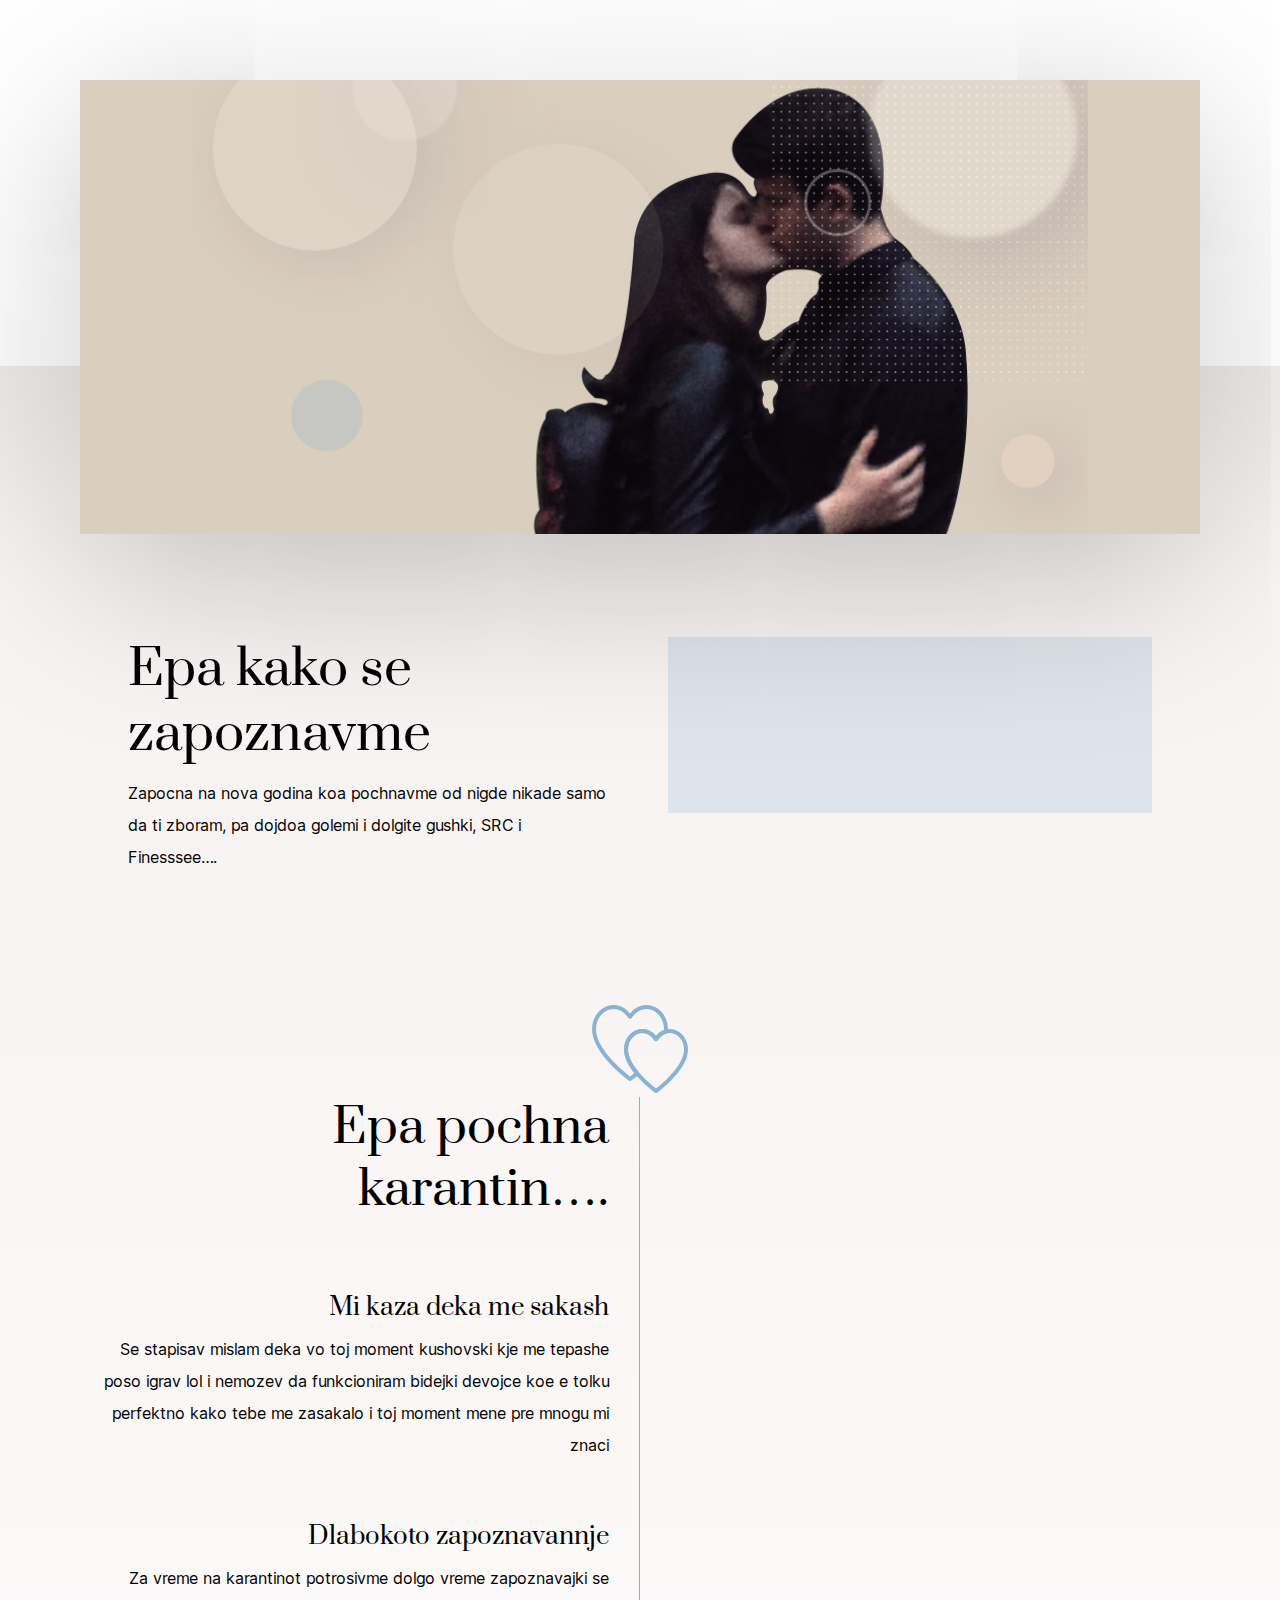
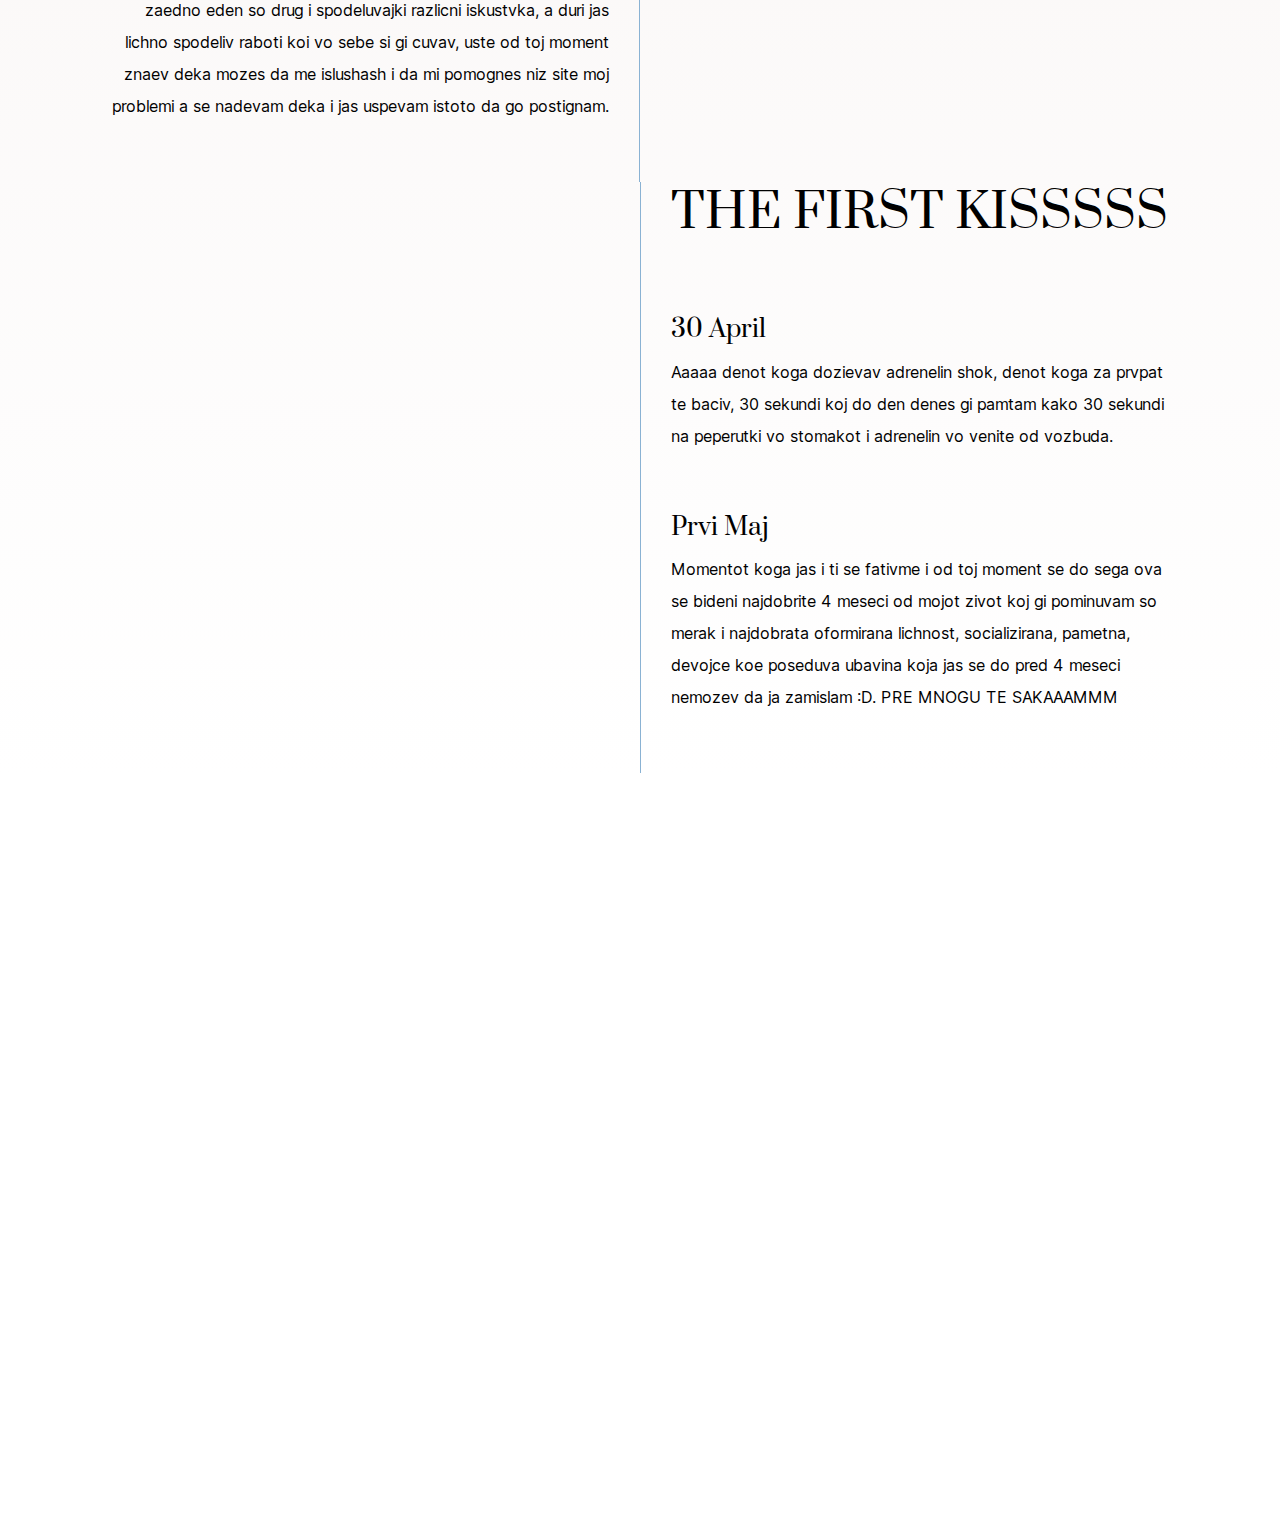
==== commit 0ec9a750: "Add files via upload" ====
--- a/index.html
+++ b/index.html
@@ -1,20 +1,24 @@
 <!DOCTYPE html>
 <html lang="en-US" class="no-js">
+
+<!-- Mirrored from ceteri-meseci.local/ by HTTrack Website Copier/3.x [XR&CO'2014], Mon, 31 Aug 2020 16:18:42 GMT -->
+<!-- Added by HTTrack --><meta http-equiv="content-type" content="text/html;charset=UTF-8" /><!-- /Added by HTTrack -->
 <head>
 	<meta charset="UTF-8">
 	<meta name="viewport" content="width=device-width, initial-scale=1">
 	<link rel="profile" href="http://gmpg.org/xfn/11">
-	<script>var et_site_url='http://cetirimeseci.local';var et_post_id='8';function et_core_page_resource_fallback(a,b){"undefined"===typeof b&&(b=a.sheet.cssRules&&0===a.sheet.cssRules.length);b&&(a.onerror=null,a.onload=null,a.href?a.href=et_site_url+"/?et_core_page_resource="+a.id+et_post_id:a.src&&(a.src=et_site_url+"/?et_core_page_resource="+a.id+et_post_id))}
+	<script>var et_site_url='index.html';var et_post_id='8';function et_core_page_resource_fallback(a,b){"undefined"===typeof b&&(b=a.sheet.cssRules&&0===a.sheet.cssRules.length);b&&(a.onerror=null,a.onload=null,a.href?a.href=et_site_url+"/?et_core_page_resource="+a.id+et_post_id:a.src&&(a.src=et_site_url+"/?et_core_page_resource="+a.id+et_post_id))}
 </script><title>CetiriMeseci &#8211; Just another WordPress site</title>
-<link rel='dns-prefetch' href='http://fonts.googleapis.com' />
-<link rel='dns-prefetch' href='http://s.w.org' />
-<link rel="alternate" type="application/rss+xml" title="CetiriMeseci &raquo; Feed" href="feed/index.rss" />
-<link rel="alternate" type="application/rss+xml" title="CetiriMeseci &raquo; Comments Feed" href="comments/feed/index.rss" />
+<link rel='dns-prefetch' href='http://fonts.googleapis.com/' />
+<link rel='dns-prefetch' href='http://s.w.org/' />
+<link rel="alternate" type="application/rss+xml" title="CetiriMeseci &raquo; Feed" href="feed/index.html" />
+<link rel="alternate" type="application/rss+xml" title="CetiriMeseci &raquo; Comments Feed" href="comments/feed/index.html" />
 		<script>
-			window._wpemojiSettings = {"baseUrl":"https:\/\/s.w.org\/images\/core\/emoji\/13.0.0\/72x72\/","ext":".png","svgUrl":"https:\/\/s.w.org\/images\/core\/emoji\/13.0.0\/svg\/","svgExt":".svg","source":{"concatemoji":"http:\/\/cetirimeseci.local\/wp-includes\/js\/wp-emoji-release.min.js?ver=5.5"}};
+			window._wpemojiSettings = {"baseUrl":"https:\/\/s.w.org\/images\/core\/emoji\/13.0.0\/72x72\/","ext":".png","svgUrl":"https:\/\/s.w.org\/images\/core\/emoji\/13.0.0\/svg\/","svgExt":".svg","source":{"concatemoji":"http:\/\/ceteri-meseci.local\/wp-includes\/js\/wp-emoji-release.min.js?ver=5.5"}};
 			!function(e,a,t){var r,n,o,i,p=a.createElement("canvas"),s=p.getContext&&p.getContext("2d");function c(e,t){var a=String.fromCharCode;s.clearRect(0,0,p.width,p.height),s.fillText(a.apply(this,e),0,0);var r=p.toDataURL();return s.clearRect(0,0,p.width,p.height),s.fillText(a.apply(this,t),0,0),r===p.toDataURL()}function l(e){if(!s||!s.fillText)return!1;switch(s.textBaseline="top",s.font="600 32px Arial",e){case"flag":return!c([127987,65039,8205,9895,65039],[127987,65039,8203,9895,65039])&&(!c([55356,56826,55356,56819],[55356,56826,8203,55356,56819])&&!c([55356,57332,56128,56423,56128,56418,56128,56421,56128,56430,56128,56423,56128,56447],[55356,57332,8203,56128,56423,8203,56128,56418,8203,56128,56421,8203,56128,56430,8203,56128,56423,8203,56128,56447]));case"emoji":return!c([55357,56424,8205,55356,57212],[55357,56424,8203,55356,57212])}return!1}function d(e){var t=a.createElement("script");t.src=e,t.defer=t.type="text/javascript",a.getElementsByTagName("head")[0].appendChild(t)}for(i=Array("flag","emoji"),t.supports={everything:!0,everythingExceptFlag:!0},o=0;o<i.length;o++)t.supports[i[o]]=l(i[o]),t.supports.everything=t.supports.everything&&t.supports[i[o]],"flag"!==i[o]&&(t.supports.everythingExceptFlag=t.supports.everythingExceptFlag&&t.supports[i[o]]);t.supports.everythingExceptFlag=t.supports.everythingExceptFlag&&!t.supports.flag,t.DOMReady=!1,t.readyCallback=function(){t.DOMReady=!0},t.supports.everything||(n=function(){t.readyCallback()},a.addEventListener?(a.addEventListener("DOMContentLoaded",n,!1),e.addEventListener("load",n,!1)):(e.attachEvent("onload",n),a.attachEvent("onreadystatechange",function(){"complete"===a.readyState&&t.readyCallback()})),(r=t.source||{}).concatemoji?d(r.concatemoji):r.wpemoji&&r.twemoji&&(d(r.twemoji),d(r.wpemoji)))}(window,document,window._wpemojiSettings);
 		</script>
-		<style>img.wp-smiley,
+		<style>
+img.wp-smiley,
 img.emoji {
 	display: inline !important;
 	border: none !important;
@@ -27,31 +31,32 @@
 	padding: 0 !important;
 }
 </style>
-	<link rel='stylesheet' id='wp-block-library-css'  href='wp-includes/css/dist/block-library/style.min%EF%B9%96ver=5.5.css' media='all' />
-<link rel='stylesheet' id='fullwidth-template-no-header-footer-css'  href='wp-content/plugins/fullwidth-templates/assets/css/fullwidth-template-no-header-footer%EF%B9%96ver=5.5.css' media='all' />
-<link rel='stylesheet' id='twentytwenty-style-css'  href='wp-content/themes/twentytwenty/style%EF%B9%96ver=1.5.css' media='all' />
-<style id='twentytwenty-style-inline-css'>.color-accent,.color-accent-hover:hover,.color-accent-hover:focus,:root .has-accent-color,.has-drop-cap:not(:focus):first-letter,.wp-block-button.is-style-outline,a { color: #cd2653; }blockquote,.border-color-accent,.border-color-accent-hover:hover,.border-color-accent-hover:focus { border-color: #cd2653; }button,.button,.faux-button,.wp-block-button__link,.wp-block-file .wp-block-file__button,input[type="button"],input[type="reset"],input[type="submit"],.bg-accent,.bg-accent-hover:hover,.bg-accent-hover:focus,:root .has-accent-background-color,.comment-reply-link { background-color: #cd2653; }.fill-children-accent,.fill-children-accent * { fill: #cd2653; }body,.entry-title a,:root .has-primary-color { color: #000000; }:root .has-primary-background-color { background-color: #000000; }cite,figcaption,.wp-caption-text,.post-meta,.entry-content .wp-block-archives li,.entry-content .wp-block-categories li,.entry-content .wp-block-latest-posts li,.wp-block-latest-comments__comment-date,.wp-block-latest-posts__post-date,.wp-block-embed figcaption,.wp-block-image figcaption,.wp-block-pullquote cite,.comment-metadata,.comment-respond .comment-notes,.comment-respond .logged-in-as,.pagination .dots,.entry-content hr:not(.has-background),hr.styled-separator,:root .has-secondary-color { color: #6d6d6d; }:root .has-secondary-background-color { background-color: #6d6d6d; }pre,fieldset,input,textarea,table,table *,hr { border-color: #dcd7ca; }caption,code,code,kbd,samp,.wp-block-table.is-style-stripes tbody tr:nth-child(odd),:root .has-subtle-background-background-color { background-color: #dcd7ca; }.wp-block-table.is-style-stripes { border-bottom-color: #dcd7ca; }.wp-block-latest-posts.is-grid li { border-top-color: #dcd7ca; }:root .has-subtle-background-color { color: #dcd7ca; }body:not(.overlay-header) .primary-menu > li > a,body:not(.overlay-header) .primary-menu > li > .icon,.modal-menu a,.footer-menu a, .footer-widgets a,#site-footer .wp-block-button.is-style-outline,.wp-block-pullquote:before,.singular:not(.overlay-header) .entry-header a,.archive-header a,.header-footer-group .color-accent,.header-footer-group .color-accent-hover:hover { color: #cd2653; }.social-icons a,#site-footer button:not(.toggle),#site-footer .button,#site-footer .faux-button,#site-footer .wp-block-button__link,#site-footer .wp-block-file__button,#site-footer input[type="button"],#site-footer input[type="reset"],#site-footer input[type="submit"] { background-color: #cd2653; }.header-footer-group,body:not(.overlay-header) #site-header .toggle,.menu-modal .toggle { color: #000000; }body:not(.overlay-header) .primary-menu ul { background-color: #000000; }body:not(.overlay-header) .primary-menu > li > ul:after { border-bottom-color: #000000; }body:not(.overlay-header) .primary-menu ul ul:after { border-left-color: #000000; }.site-description,body:not(.overlay-header) .toggle-inner .toggle-text,.widget .post-date,.widget .rss-date,.widget_archive li,.widget_categories li,.widget cite,.widget_pages li,.widget_meta li,.widget_nav_menu li,.powered-by-wordpress,.to-the-top,.singular .entry-header .post-meta,.singular:not(.overlay-header) .entry-header .post-meta a { color: #6d6d6d; }.header-footer-group pre,.header-footer-group fieldset,.header-footer-group input,.header-footer-group textarea,.header-footer-group table,.header-footer-group table *,.footer-nav-widgets-wrapper,#site-footer,.menu-modal nav *,.footer-widgets-outer-wrapper,.footer-top { border-color: #dcd7ca; }.header-footer-group table caption,body:not(.overlay-header) .header-inner .toggle-wrapper::before { background-color: #dcd7ca; }
+	<link rel='stylesheet' id='wp-block-library-css'  href='wp-includes/css/dist/block-library/style.min5156.css?ver=5.5' media='all' />
+<link rel='stylesheet' id='fullwidth-template-no-header-footer-css'  href='wp-content/plugins/fullwidth-templates/assets/css/fullwidth-template-no-header-footer5156.css?ver=5.5' media='all' />
+<link rel='stylesheet' id='twentytwenty-style-css'  href='wp-content/themes/twentytwenty/style7ef2.css?ver=1.5' media='all' />
+<style id='twentytwenty-style-inline-css'>
+.color-accent,.color-accent-hover:hover,.color-accent-hover:focus,:root .has-accent-color,.has-drop-cap:not(:focus):first-letter,.wp-block-button.is-style-outline,a { color: #cd2653; }blockquote,.border-color-accent,.border-color-accent-hover:hover,.border-color-accent-hover:focus { border-color: #cd2653; }button,.button,.faux-button,.wp-block-button__link,.wp-block-file .wp-block-file__button,input[type="button"],input[type="reset"],input[type="submit"],.bg-accent,.bg-accent-hover:hover,.bg-accent-hover:focus,:root .has-accent-background-color,.comment-reply-link { background-color: #cd2653; }.fill-children-accent,.fill-children-accent * { fill: #cd2653; }body,.entry-title a,:root .has-primary-color { color: #000000; }:root .has-primary-background-color { background-color: #000000; }cite,figcaption,.wp-caption-text,.post-meta,.entry-content .wp-block-archives li,.entry-content .wp-block-categories li,.entry-content .wp-block-latest-posts li,.wp-block-latest-comments__comment-date,.wp-block-latest-posts__post-date,.wp-block-embed figcaption,.wp-block-image figcaption,.wp-block-pullquote cite,.comment-metadata,.comment-respond .comment-notes,.comment-respond .logged-in-as,.pagination .dots,.entry-content hr:not(.has-background),hr.styled-separator,:root .has-secondary-color { color: #6d6d6d; }:root .has-secondary-background-color { background-color: #6d6d6d; }pre,fieldset,input,textarea,table,table *,hr { border-color: #dcd7ca; }caption,code,code,kbd,samp,.wp-block-table.is-style-stripes tbody tr:nth-child(odd),:root .has-subtle-background-background-color { background-color: #dcd7ca; }.wp-block-table.is-style-stripes { border-bottom-color: #dcd7ca; }.wp-block-latest-posts.is-grid li { border-top-color: #dcd7ca; }:root .has-subtle-background-color { color: #dcd7ca; }body:not(.overlay-header) .primary-menu > li > a,body:not(.overlay-header) .primary-menu > li > .icon,.modal-menu a,.footer-menu a, .footer-widgets a,#site-footer .wp-block-button.is-style-outline,.wp-block-pullquote:before,.singular:not(.overlay-header) .entry-header a,.archive-header a,.header-footer-group .color-accent,.header-footer-group .color-accent-hover:hover { color: #cd2653; }.social-icons a,#site-footer button:not(.toggle),#site-footer .button,#site-footer .faux-button,#site-footer .wp-block-button__link,#site-footer .wp-block-file__button,#site-footer input[type="button"],#site-footer input[type="reset"],#site-footer input[type="submit"] { background-color: #cd2653; }.header-footer-group,body:not(.overlay-header) #site-header .toggle,.menu-modal .toggle { color: #000000; }body:not(.overlay-header) .primary-menu ul { background-color: #000000; }body:not(.overlay-header) .primary-menu > li > ul:after { border-bottom-color: #000000; }body:not(.overlay-header) .primary-menu ul ul:after { border-left-color: #000000; }.site-description,body:not(.overlay-header) .toggle-inner .toggle-text,.widget .post-date,.widget .rss-date,.widget_archive li,.widget_categories li,.widget cite,.widget_pages li,.widget_meta li,.widget_nav_menu li,.powered-by-wordpress,.to-the-top,.singular .entry-header .post-meta,.singular:not(.overlay-header) .entry-header .post-meta a { color: #6d6d6d; }.header-footer-group pre,.header-footer-group fieldset,.header-footer-group input,.header-footer-group textarea,.header-footer-group table,.header-footer-group table *,.footer-nav-widgets-wrapper,#site-footer,.menu-modal nav *,.footer-widgets-outer-wrapper,.footer-top { border-color: #dcd7ca; }.header-footer-group table caption,body:not(.overlay-header) .header-inner .toggle-wrapper::before { background-color: #dcd7ca; }
 </style>
-<link rel='stylesheet' id='twentytwenty-print-style-css'  href='wp-content/themes/twentytwenty/print%EF%B9%96ver=1.5.css' media='print' />
+<link rel='stylesheet' id='twentytwenty-print-style-css'  href='wp-content/themes/twentytwenty/print7ef2.css?ver=1.5' media='print' />
 <link rel='stylesheet' id='et-builder-googlefonts-cached-css'  href='http://fonts.googleapis.com/css?family=Prata%3Aregular&amp;ver=5.5#038;subset=vietnamese,cyrillic,latin,cyrillic-ext' media='all' />
-<link rel='stylesheet' id='et-builder-modules-style-css'  href='wp-content/plugins/divi-builder/includes/builder/styles/frontend-builder-plugin-style.unified%EF%B9%96ver=4.4.6.css' media='all' />
-<link rel='stylesheet' id='dashicons-css'  href='wp-includes/css/dashicons.min%EF%B9%96ver=5.5.css' media='all' />
-<script src='wp-content/themes/twentytwenty/assets/js/index%EF%B9%96ver=1.5.js' id='twentytwenty-js-js' async></script>
-<script src='wp-content/plugins/divi-builder/core/admin/js/es6-promise.auto.min%EF%B9%96ver=5.5.js' id='es6-promise-js'></script>
-<script src='wp-includes/js/jquery/jquery%EF%B9%96ver=1.12.4-wp.js' id='jquery-js'></script>
+<link rel='stylesheet' id='et-builder-modules-style-css'  href='wp-content/plugins/divi-builder/includes/builder/styles/frontend-builder-plugin-style.unified4f24.css?ver=4.4.6' media='all' />
+<link rel='stylesheet' id='dashicons-css'  href='wp-includes/css/dashicons.min5156.css?ver=5.5' media='all' />
+<script src='wp-content/themes/twentytwenty/assets/js/index7ef2.js?ver=1.5' id='twentytwenty-js-js' async></script>
+<script src='wp-content/plugins/divi-builder/core/admin/js/es6-promise.auto.min5156.js?ver=5.5' id='es6-promise-js'></script>
+<script src='wp-includes/js/jquery/jquery4a5f.js?ver=1.12.4-wp' id='jquery-js'></script>
 <script id='et-core-api-spam-recaptcha-js-extra'>
-var et_core_api_spam_recaptcha = {"site_key":"","page_action":{"action":"cetirimeseci_local"}};
+var et_core_api_spam_recaptcha = {"site_key":"","page_action":{"action":"ceteri_meseci_local"}};
 </script>
-<script src='wp-content/plugins/divi-builder/core/admin/js/recaptcha%EF%B9%96ver=5.5.js' id='et-core-api-spam-recaptcha-js'></script>
-<link rel="https://api.w.org/" href="wp-json/index.json" /><link rel="alternate" type="application/json" href="wp-json/wp/v2/pages/8.json" /><link rel="EditURI" type="application/rsd+xml" title="RSD" href="xmlrpc.php%EF%B9%96rsd.xml" />
+<script src='wp-content/plugins/divi-builder/core/admin/js/recaptcha5156.js?ver=5.5' id='et-core-api-spam-recaptcha-js'></script>
+<link rel="https://api.w.org/" href="wp-json/index.html" /><link rel="alternate" type="application/json" href="wp-json/wp/v2/pages/8.json" /><link rel="EditURI" type="application/rsd+xml" title="RSD" href="xmlrpc0db0.php?rsd" />
 <link rel="wlwmanifest" type="application/wlwmanifest+xml" href="wp-includes/wlwmanifest.xml" /> 
 <meta name="generator" content="WordPress 5.5" />
 <link rel="canonical" href="index.html" />
 <link rel='shortlink' href='index.html' />
-<link rel="alternate" type="application/json+oembed" href="wp-json/oembed/1.0/embed%EF%B9%96url=http%EF%B9%95%EA%A4%B7%EA%A4%B7cetirimeseci.local%EA%A4%B7.json" />
-<link rel="alternate" type="text/xml+oembed" href="wp-json/oembed/1.0/embed%EF%B9%96url=http%EF%B9%95%EA%A4%B7%EA%A4%B7cetirimeseci.local%EA%A4%B7&amp;format=xml.xml" />
+<link rel="alternate" type="application/json+oembed" href="wp-json/oembed/1.0/embed48c6?url=http%3A%2F%2Fceteri-meseci.local%2F" />
+<link rel="alternate" type="text/xml+oembed" href="wp-json/oembed/1.0/embed6fac?url=http%3A%2F%2Fceteri-meseci.local%2F&amp;format=xml" />
 	<script>document.documentElement.className = document.documentElement.className.replace( 'no-js', 'js' );</script>
-	<style>.recentcomments a{display:inline !important;padding:0 !important;margin:0 !important;}</style><link rel="stylesheet" id="et-core-unified-8-cached-inline-styles" href="wp-content/et-cache/8/et-core-unified-8-15988340195192.min.css" onerror="et_core_page_resource_fallback(this, true)" onload="et_core_page_resource_fallback(this)" /></head>
+	<style>.recentcomments a{display:inline !important;padding:0 !important;margin:0 !important;}</style><link rel="stylesheet" id="et-core-unified-8-cached-inline-styles" href="wp-content/et-cache/8/et-core-unified-8-15988905498517.min.css" onerror="et_core_page_resource_fallback(this, true)" onload="et_core_page_resource_fallback(this)" /></head>
 
 <body class="home page-template page-template-template-page-builder-no-header-footer page-template-template-page-builder-no-header-footer-php page page-id-8 wp-embed-responsive et_divi_builder fpt-template fpt-template-twentytwenty singular enable-search-modal missing-post-thumbnail has-no-pagination not-showing-comments show-avatars template-page-builder-no-header-footer footer-top-visible et-pb-theme-twenty twenty et-db et_minified_js et_minified_css">
 <div id="et-boc" class="et-boc">
@@ -95,7 +100,7 @@
 				<div class="et_pb_module et_pb_image et_pb_image_0 et_animated et-waypoint">
 				
 				
-				<span class="et_pb_image_wrap "><img src="wp-content/uploads/2020/08/wedding_engagement_44.png" alt="" title="" srcset="wp-content/uploads/2020/08/wedding_engagement_44.png 800w, wp-content/uploads/2020/08/wedding_engagement_44-300x150.png 300w, wp-content/uploads/2020/08/wedding_engagement_44-768x384.png 768w" sizes="(max-width: 800px) 100vw, 800px" /></span>
+				<span class="et_pb_image_wrap "><img src="wp-content/uploads/2020/08/wedding_engagement_44.png" alt="" title="" srcset="http://ceteri-meseci.local/wp-content/uploads/2020/08/wedding_engagement_44.png 800w, http://ceteri-meseci.local/wp-content/uploads/2020/08/wedding_engagement_44-300x150.png 300w, http://ceteri-meseci.local/wp-content/uploads/2020/08/wedding_engagement_44-768x384.png 768w" sizes="(max-width: 800px) 100vw, 800px" /></span>
 			</div>
 			</div> <!-- .et_pb_column -->
 				
@@ -120,14 +125,14 @@
 			</div> <!-- .et_pb_column --><div class="et_pb_column et_pb_column_1_2 et_pb_column_3   et_pb_specialty_column  et_pb_css_mix_blend_mode_passthrough et-last-child">
 				
 				
-				<div class="et_pb_row_inner et_pb_row_inner_0 et_pb_gutters1">
+				<div class="et_pb_row_inner et_pb_row_inner_0">
 				<div class="et_pb_column et_pb_column_1_4 et_pb_column_inner et_pb_column_inner_0">
 				
 				
 				<div class="et_pb_module et_pb_image et_pb_image_1">
 				
 				
-				<span class="et_pb_image_wrap has-box-shadow-overlay"><div class="box-shadow-overlay"></div><img src="wp-content/uploads/2020/08/IMG-a1bd9bf62a1500d76578e59d43ad4f57-V.jpg" alt="" title="" srcset="wp-content/uploads/2020/08/IMG-a1bd9bf62a1500d76578e59d43ad4f57-V.jpg 617w, wp-content/uploads/2020/08/IMG-a1bd9bf62a1500d76578e59d43ad4f57-V-145x300.jpg 145w, wp-content/uploads/2020/08/IMG-a1bd9bf62a1500d76578e59d43ad4f57-V-494x1024.jpg 494w" sizes="(max-width: 617px) 100vw, 617px" /></span>
+				<span class="et_pb_image_wrap has-box-shadow-overlay"><div class="box-shadow-overlay"></div><img src="wp-content/uploads/2020/08/IMG-a1bd9bf62a1500d76578e59d43ad4f57-V.jpg" alt="" title="" srcset="http://ceteri-meseci.local/wp-content/uploads/2020/08/IMG-a1bd9bf62a1500d76578e59d43ad4f57-V.jpg 617w, http://ceteri-meseci.local/wp-content/uploads/2020/08/IMG-a1bd9bf62a1500d76578e59d43ad4f57-V-145x300.jpg 145w, http://ceteri-meseci.local/wp-content/uploads/2020/08/IMG-a1bd9bf62a1500d76578e59d43ad4f57-V-494x1024.jpg 494w" sizes="(max-width: 617px) 100vw, 617px" /></span>
 			</div>
 			</div> <!-- .et_pb_column --><div class="et_pb_column et_pb_column_1_4 et_pb_column_inner et_pb_column_inner_1 et-last-child">
 				
@@ -135,7 +140,7 @@
 				<div class="et_pb_module et_pb_image et_pb_image_2 et_animated et-waypoint">
 				
 				
-				<span class="et_pb_image_wrap has-box-shadow-overlay"><div class="box-shadow-overlay"></div><img src="wp-content/uploads/2020/08/IMG-909ca796134575917db67720388efb2d-V.jpg" alt="" title="IMG-909ca796134575917db67720388efb2d-V" srcset="wp-content/uploads/2020/08/IMG-909ca796134575917db67720388efb2d-V.jpg 654w, wp-content/uploads/2020/08/IMG-909ca796134575917db67720388efb2d-V-153x300.jpg 153w, wp-content/uploads/2020/08/IMG-909ca796134575917db67720388efb2d-V-523x1024.jpg 523w" sizes="(max-width: 654px) 100vw, 654px" /></span>
+				<span class="et_pb_image_wrap has-box-shadow-overlay"><div class="box-shadow-overlay"></div><img src="wp-content/uploads/2020/08/IMG-909ca796134575917db67720388efb2d-V.jpg" alt="" title="IMG-909ca796134575917db67720388efb2d-V" srcset="http://ceteri-meseci.local/wp-content/uploads/2020/08/IMG-909ca796134575917db67720388efb2d-V.jpg 654w, http://ceteri-meseci.local/wp-content/uploads/2020/08/IMG-909ca796134575917db67720388efb2d-V-153x300.jpg 153w, http://ceteri-meseci.local/wp-content/uploads/2020/08/IMG-909ca796134575917db67720388efb2d-V-523x1024.jpg 523w" sizes="(max-width: 654px) 100vw, 654px" /></span>
 			</div>
 			</div> <!-- .et_pb_column -->
 				
@@ -228,7 +233,7 @@
 				<div class="et_pb_module et_pb_image et_pb_image_4">
 				
 				
-				<span class="et_pb_image_wrap "><img src="wp-content/uploads/2020/08/gift-solid.png" alt="" title="gift-solid" srcset="wp-content/uploads/2020/08/gift-solid.png 1000w, wp-content/uploads/2020/08/gift-solid-300x263.png 300w, wp-content/uploads/2020/08/gift-solid-768x672.png 768w" sizes="(max-width: 1000px) 100vw, 1000px" /></span>
+				<span class="et_pb_image_wrap "><img src="wp-content/uploads/2020/08/gift-solid.png" alt="" title="gift-solid" srcset="http://ceteri-meseci.local/wp-content/uploads/2020/08/gift-solid.png 1000w, http://ceteri-meseci.local/wp-content/uploads/2020/08/gift-solid-300x263.png 300w, http://ceteri-meseci.local/wp-content/uploads/2020/08/gift-solid-768x672.png 768w" sizes="(max-width: 1000px) 100vw, 1000px" /></span>
 			</div><div class="et_pb_module et_pb_text et_pb_text_8  et_pb_text_align_center et_pb_bg_layout_light">
 				
 				
@@ -249,7 +254,7 @@
 				<div class="et_pb_module et_pb_image et_pb_image_5 et_animated et-waypoint">
 				
 				
-				<span class="et_pb_image_wrap "><img src="wp-content/uploads/2020/08/NAJNOVOVOVOOVOVO-OUSTE-SHADING-NA-KRAJ.jpg" alt="" title="NAJNOVOVOVOOVOVO OUSTE SHADING NA KRAJ" srcset="wp-content/uploads/2020/08/NAJNOVOVOVOOVOVO-OUSTE-SHADING-NA-KRAJ.jpg 1000w, wp-content/uploads/2020/08/NAJNOVOVOVOOVOVO-OUSTE-SHADING-NA-KRAJ-138x300.jpg 138w, wp-content/uploads/2020/08/NAJNOVOVOVOOVOVO-OUSTE-SHADING-NA-KRAJ-473x1024.jpg 473w, wp-content/uploads/2020/08/NAJNOVOVOVOOVOVO-OUSTE-SHADING-NA-KRAJ-768x1664.jpg 768w, wp-content/uploads/2020/08/NAJNOVOVOVOOVOVO-OUSTE-SHADING-NA-KRAJ-709x1536.jpg 709w, wp-content/uploads/2020/08/NAJNOVOVOVOOVOVO-OUSTE-SHADING-NA-KRAJ-945x2048.jpg 945w" sizes="(max-width: 1000px) 100vw, 1000px" /></span>
+				<span class="et_pb_image_wrap "><img src="wp-content/uploads/2020/08/Untitled-1-4.jpg" alt="" title="Untitled-1 #4" srcset="http://ceteri-meseci.local/wp-content/uploads/2020/08/Untitled-1-4.jpg 1080w, http://ceteri-meseci.local/wp-content/uploads/2020/08/Untitled-1-4-169x300.jpg 169w, http://ceteri-meseci.local/wp-content/uploads/2020/08/Untitled-1-4-576x1024.jpg 576w, http://ceteri-meseci.local/wp-content/uploads/2020/08/Untitled-1-4-768x1365.jpg 768w, http://ceteri-meseci.local/wp-content/uploads/2020/08/Untitled-1-4-864x1536.jpg 864w" sizes="(max-width: 1080px) 100vw, 1080px" /></span>
 			</div>
 			</div> <!-- .et_pb_column --><div class="et_pb_column et_pb_column_1_3 et_pb_column_12  et_pb_css_mix_blend_mode_passthrough et-last-child et_pb_column_empty">
 				
@@ -270,15 +275,17 @@
 				var et_animation_data = [{"class":"et_pb_text_0","style":"zoom","repeat":"once","duration":"1000ms","delay":"0ms","intensity":"5%","starting_opacity":"0%","speed_curve":"ease-in-out"},{"class":"et_pb_image_0","style":"zoomLeft","repeat":"once","duration":"1000ms","delay":"0ms","intensity":"50%","starting_opacity":"0%","speed_curve":"ease-in-out"},{"class":"et_pb_image_2","style":"slideBottom","repeat":"once","duration":"1000ms","delay":"0ms","intensity":"2%","starting_opacity":"0%","speed_curve":"ease-in-out"},{"class":"et_pb_row_5","style":"flip","repeat":"once","duration":"1000ms","delay":"0ms","intensity":"50%","starting_opacity":"0%","speed_curve":"ease-in-out"},{"class":"et_pb_image_5","style":"zoom","repeat":"once","duration":"1000ms","delay":"0ms","intensity":"3%","starting_opacity":"0%","speed_curve":"ease-in-out"}];
 			</script>
 	<script id='divi-builder-custom-script-js-extra'>
-var et_pb_custom = {"ajaxurl":"http:\/\/cetirimeseci.local\/wp-admin\/admin-ajax.php","images_uri":"http:\/\/cetirimeseci.local\/wp-content\/themes\/twentytwenty\/images","builder_images_uri":"http:\/\/cetirimeseci.local\/wp-content\/plugins\/divi-builder\/includes\/builder\/images","et_frontend_nonce":"ebc044e2cd","subscription_failed":"Please, check the fields below to make sure you entered the correct information.","et_ab_log_nonce":"6c602f9ed6","fill_message":"Please, fill in the following fields:","contact_error_message":"Please, fix the following errors:","invalid":"Invalid email","captcha":"Captcha","prev":"Prev","previous":"Previous","next":"Next","wrong_captcha":"You entered the wrong number in captcha.","wrong_checkbox":"Checkbox","ignore_waypoints":"no","is_divi_theme_used":"","widget_search_selector":".widget_search","ab_tests":[],"is_ab_testing_active":"","page_id":"8","unique_test_id":"","ab_bounce_rate":"5","is_cache_plugin_active":"no","is_shortcode_tracking":"","tinymce_uri":""}; var et_frontend_scripts = {"builderCssContainerPrefix":"#et-boc","builderCssLayoutPrefix":"#et-boc .et-l"};
+var et_pb_custom = {"ajaxurl":"http:\/\/ceteri-meseci.local\/wp-admin\/admin-ajax.php","images_uri":"http:\/\/ceteri-meseci.local\/wp-content\/themes\/twentytwenty\/images","builder_images_uri":"http:\/\/ceteri-meseci.local\/wp-content\/plugins\/divi-builder\/includes\/builder\/images","et_frontend_nonce":"34516cff0b","subscription_failed":"Please, check the fields below to make sure you entered the correct information.","et_ab_log_nonce":"1b6b2ce506","fill_message":"Please, fill in the following fields:","contact_error_message":"Please, fix the following errors:","invalid":"Invalid email","captcha":"Captcha","prev":"Prev","previous":"Previous","next":"Next","wrong_captcha":"You entered the wrong number in captcha.","wrong_checkbox":"Checkbox","ignore_waypoints":"no","is_divi_theme_used":"","widget_search_selector":".widget_search","ab_tests":[],"is_ab_testing_active":"","page_id":"8","unique_test_id":"","ab_bounce_rate":"5","is_cache_plugin_active":"no","is_shortcode_tracking":"","tinymce_uri":""}; var et_frontend_scripts = {"builderCssContainerPrefix":"#et-boc","builderCssLayoutPrefix":"#et-boc .et-l"};
 var et_pb_box_shadow_elements = [];
 var et_pb_motion_elements = {"desktop":[],"tablet":[],"phone":[]};
 </script>
-<script src='wp-content/plugins/divi-builder/js/divi-builder.min%EF%B9%96ver=4.4.6.js' id='divi-builder-custom-script-js'></script>
-<script src='wp-content/plugins/divi-builder/core/admin/js/common%EF%B9%96ver=4.4.6.js' id='et-core-common-js'></script>
-<script src='wp-includes/js/wp-embed.min%EF%B9%96ver=5.5.js' id='wp-embed-js'></script>
+<script src='wp-content/plugins/divi-builder/js/divi-builder.min4f24.js?ver=4.4.6' id='divi-builder-custom-script-js'></script>
+<script src='wp-content/plugins/divi-builder/core/admin/js/common4f24.js?ver=4.4.6' id='et-core-common-js'></script>
+<script src='wp-includes/js/wp-embed.min5156.js?ver=5.5' id='wp-embed-js'></script>
 	<script>
 	/(trident|msie)/i.test(navigator.userAgent)&&document.getElementById&&window.addEventListener&&window.addEventListener("hashchange",function(){var t,e=location.hash.substring(1);/^[A-z0-9_-]+$/.test(e)&&(t=document.getElementById(e))&&(/^(?:a|select|input|button|textarea)$/i.test(t.tagName)||(t.tabIndex=-1),t.focus())},!1);
 	</script>
 	</body>
+
+<!-- Mirrored from ceteri-meseci.local/ by HTTrack Website Copier/3.x [XR&CO'2014], Mon, 31 Aug 2020 16:19:35 GMT -->
 </html>
--- a/wp-includes/css/dist/block-library/style.min5156.css
+++ b/wp-includes/css/dist/block-library/style.min5156.css
@@ -0,0 +1,11 @@
+:root{--wp-admin-theme-color:#007cba;--wp-admin-theme-color-darker-10:#006ba1;--wp-admin-theme-color-darker-20:#005a87}#start-resizable-editor-section{display:none}.wp-block-audio figcaption{margin-top:.5em;margin-bottom:1em}.wp-block-audio audio{width:100%;min-width:300px}.wp-block-button__link{color:#fff;background-color:#32373c;border:none;border-radius:28px;box-shadow:none;cursor:pointer;display:inline-block;font-size:18px;padding:12px 24px;text-align:center;text-decoration:none;overflow-wrap:break-word}.wp-block-button__link:active,.wp-block-button__link:focus,.wp-block-button__link:hover,.wp-block-button__link:visited{color:#fff}.wp-block-button__link.aligncenter{text-align:center}.wp-block-button__link.alignright{text-align:right}.wp-block-button.is-style-squared,.wp-block-button__link.wp-block-button.is-style-squared{border-radius:0}.wp-block-button.no-border-radius,.wp-block-button__link.no-border-radius{border-radius:0!important}.wp-block-button.is-style-outline .wp-block-button__link,.wp-block-button__link.is-style-outline{color:#32373c;background-color:transparent;border:2px solid}.wp-block-buttons .wp-block-button{display:inline-block;margin-right:8px;margin-bottom:8px}.wp-block-buttons .wp-block-button:last-child{margin-right:0}.wp-block-buttons.alignright .wp-block-button{margin-right:0;margin-left:8px}.wp-block-buttons.alignright .wp-block-button:first-child{margin-left:0}.wp-block-buttons.alignleft .wp-block-button{margin-left:0;margin-right:8px}.wp-block-buttons.alignleft .wp-block-button:last-child{margin-right:0}.wp-block-button.aligncenter,.wp-block-buttons.aligncenter,.wp-block-calendar{text-align:center}.wp-block-calendar tbody td,.wp-block-calendar th{padding:4px;border:1px solid #ddd}.wp-block-calendar tfoot td{border:none}.wp-block-calendar table{width:100%;border-collapse:collapse;font-family:-apple-system,BlinkMacSystemFont,Segoe UI,Roboto,Oxygen-Sans,Ubuntu,Cantarell,Helvetica Neue,sans-serif}.wp-block-calendar table th{font-weight:400;background:#ddd}.wp-block-calendar a{text-decoration:underline}.wp-block-calendar tfoot a{color:#007cba;color:var(--wp-admin-theme-color)}.wp-block-calendar table caption,.wp-block-calendar table tbody{color:#40464d}.wp-block-categories.alignleft{margin-right:2em}.wp-block-categories.alignright{margin-left:2em}.wp-block-columns{display:flex;margin-bottom:28px;flex-wrap:wrap}@media (min-width:782px){.wp-block-columns{flex-wrap:nowrap}}.wp-block-columns.has-background{padding:20px 38px}.wp-block-column{flex-grow:1;min-width:0;word-break:break-word;overflow-wrap:break-word}@media (max-width:599px){.wp-block-column{flex-basis:100%!important}}@media (min-width:600px) and (max-width:781px){.wp-block-column{flex-basis:calc(50% - 16px)!important;flex-grow:0}.wp-block-column:nth-child(2n){margin-left:32px}}@media (min-width:782px){.wp-block-column{flex-basis:0;flex-grow:1}.wp-block-column[style*=flex-basis]{flex-grow:0}.wp-block-column:not(:first-child){margin-left:32px}}.wp-block-columns.are-vertically-aligned-top{align-items:flex-start}.wp-block-columns.are-vertically-aligned-center{align-items:center}.wp-block-columns.are-vertically-aligned-bottom{align-items:flex-end}.wp-block-column.is-vertically-aligned-top{align-self:flex-start}.wp-block-column.is-vertically-aligned-center{-ms-grid-row-align:center;align-self:center}.wp-block-column.is-vertically-aligned-bottom{align-self:flex-end}.wp-block-column.is-vertically-aligned-bottom,.wp-block-column.is-vertically-aligned-center,.wp-block-column.is-vertically-aligned-top{width:100%}.wp-block-cover,.wp-block-cover-image{position:relative;background-size:cover;background-position:50%;min-height:430px;height:100%;width:100%;display:flex;justify-content:center;align-items:center;padding:16px}.wp-block-cover-image.has-parallax,.wp-block-cover.has-parallax{background-attachment:fixed}@supports (-webkit-overflow-scrolling:touch){.wp-block-cover-image.has-parallax,.wp-block-cover.has-parallax{background-attachment:scroll}}@media (prefers-reduced-motion:reduce){.wp-block-cover-image.has-parallax,.wp-block-cover.has-parallax{background-attachment:scroll}}.wp-block-cover-image.has-background-dim,.wp-block-cover.has-background-dim{background-color:#000}.wp-block-cover-image.has-background-dim:before,.wp-block-cover.has-background-dim:before{content:"";background-color:inherit}.wp-block-cover-image.has-background-dim:not(.has-background-gradient):before,.wp-block-cover-image .wp-block-cover__gradient-background,.wp-block-cover.has-background-dim:not(.has-background-gradient):before,.wp-block-cover .wp-block-cover__gradient-background{position:absolute;top:0;left:0;bottom:0;right:0;z-index:1}.wp-block-cover-image.has-background-dim:not(.has-background-gradient):before,.wp-block-cover-image .wp-block-cover__gradient-background,.wp-block-cover.has-background-dim:not(.has-background-gradient):before,.wp-block-cover .wp-block-cover__gradient-background{opacity:.5}.wp-block-cover-image.has-background-dim.has-background-dim-10:not(.has-background-gradient):before,.wp-block-cover.has-background-dim.has-background-dim-10:not(.has-background-gradient):before{opacity:.1}.wp-block-cover-image.has-background-dim.has-background-dim-10 .wp-block-cover__gradient-background,.wp-block-cover.has-background-dim.has-background-dim-10 .wp-block-cover__gradient-background{opacity:.1}.wp-block-cover-image.has-background-dim.has-background-dim-20:not(.has-background-gradient):before,.wp-block-cover.has-background-dim.has-background-dim-20:not(.has-background-gradient):before{opacity:.2}.wp-block-cover-image.has-background-dim.has-background-dim-20 .wp-block-cover__gradient-background,.wp-block-cover.has-background-dim.has-background-dim-20 .wp-block-cover__gradient-background{opacity:.2}.wp-block-cover-image.has-background-dim.has-background-dim-30:not(.has-background-gradient):before,.wp-block-cover.has-background-dim.has-background-dim-30:not(.has-background-gradient):before{opacity:.3}.wp-block-cover-image.has-background-dim.has-background-dim-30 .wp-block-cover__gradient-background,.wp-block-cover.has-background-dim.has-background-dim-30 .wp-block-cover__gradient-background{opacity:.3}.wp-block-cover-image.has-background-dim.has-background-dim-40:not(.has-background-gradient):before,.wp-block-cover.has-background-dim.has-background-dim-40:not(.has-background-gradient):before{opacity:.4}.wp-block-cover-image.has-background-dim.has-background-dim-40 .wp-block-cover__gradient-background,.wp-block-cover.has-background-dim.has-background-dim-40 .wp-block-cover__gradient-background{opacity:.4}.wp-block-cover-image.has-background-dim.has-background-dim-50:not(.has-background-gradient):before,.wp-block-cover.has-background-dim.has-background-dim-50:not(.has-background-gradient):before{opacity:.5}.wp-block-cover-image.has-background-dim.has-background-dim-50 .wp-block-cover__gradient-background,.wp-block-cover.has-background-dim.has-background-dim-50 .wp-block-cover__gradient-background{opacity:.5}.wp-block-cover-image.has-background-dim.has-background-dim-60:not(.has-background-gradient):before,.wp-block-cover.has-background-dim.has-background-dim-60:not(.has-background-gradient):before{opacity:.6}.wp-block-cover-image.has-background-dim.has-background-dim-60 .wp-block-cover__gradient-background,.wp-block-cover.has-background-dim.has-background-dim-60 .wp-block-cover__gradient-background{opacity:.6}.wp-block-cover-image.has-background-dim.has-background-dim-70:not(.has-background-gradient):before,.wp-block-cover.has-background-dim.has-background-dim-70:not(.has-background-gradient):before{opacity:.7}.wp-block-cover-image.has-background-dim.has-background-dim-70 .wp-block-cover__gradient-background,.wp-block-cover.has-background-dim.has-background-dim-70 .wp-block-cover__gradient-background{opacity:.7}.wp-block-cover-image.has-background-dim.has-background-dim-80:not(.has-background-gradient):before,.wp-block-cover.has-background-dim.has-background-dim-80:not(.has-background-gradient):before{opacity:.8}.wp-block-cover-image.has-background-dim.has-background-dim-80 .wp-block-cover__gradient-background,.wp-block-cover.has-background-dim.has-background-dim-80 .wp-block-cover__gradient-background{opacity:.8}.wp-block-cover-image.has-background-dim.has-background-dim-90:not(.has-background-gradient):before,.wp-block-cover.has-background-dim.has-background-dim-90:not(.has-background-gradient):before{opacity:.9}.wp-block-cover-image.has-background-dim.has-background-dim-90 .wp-block-cover__gradient-background,.wp-block-cover.has-background-dim.has-background-dim-90 .wp-block-cover__gradient-background{opacity:.9}.wp-block-cover-image.has-background-dim.has-background-dim-100:not(.has-background-gradient):before,.wp-block-cover.has-background-dim.has-background-dim-100:not(.has-background-gradient):before{opacity:1}.wp-block-cover-image.has-background-dim.has-background-dim-100 .wp-block-cover__gradient-background,.wp-block-cover.has-background-dim.has-background-dim-100 .wp-block-cover__gradient-background{opacity:1}.wp-block-cover-image.alignleft,.wp-block-cover-image.alignright,.wp-block-cover.alignleft,.wp-block-cover.alignright{max-width:290px;width:100%}.wp-block-cover-image:after,.wp-block-cover:after{display:block;content:"";font-size:0;min-height:inherit}@supports ((position:-webkit-sticky) or (position:sticky)){.wp-block-cover-image:after,.wp-block-cover:after{content:none}}.wp-block-cover-image.aligncenter,.wp-block-cover-image.alignleft,.wp-block-cover-image.alignright,.wp-block-cover.aligncenter,.wp-block-cover.alignleft,.wp-block-cover.alignright{display:flex}.wp-block-cover-image .wp-block-cover__inner-container,.wp-block-cover .wp-block-cover__inner-container{width:calc(100% - 70px);z-index:1;color:#fff}.wp-block-cover-image .wp-block-subhead:not(.has-text-color),.wp-block-cover-image h1:not(.has-text-color),.wp-block-cover-image h2:not(.has-text-color),.wp-block-cover-image h3:not(.has-text-color),.wp-block-cover-image h4:not(.has-text-color),.wp-block-cover-image h5:not(.has-text-color),.wp-block-cover-image h6:not(.has-text-color),.wp-block-cover-image p:not(.has-text-color),.wp-block-cover .wp-block-subhead:not(.has-text-color),.wp-block-cover h1:not(.has-text-color),.wp-block-cover h2:not(.has-text-color),.wp-block-cover h3:not(.has-text-color),.wp-block-cover h4:not(.has-text-color),.wp-block-cover h5:not(.has-text-color),.wp-block-cover h6:not(.has-text-color),.wp-block-cover p:not(.has-text-color){color:inherit}.wp-block-cover-image.is-position-top-left,.wp-block-cover.is-position-top-left{align-items:flex-start;justify-content:flex-start}.wp-block-cover-image.is-position-top-center,.wp-block-cover.is-position-top-center{align-items:flex-start;justify-content:center}.wp-block-cover-image.is-position-top-right,.wp-block-cover.is-position-top-right{align-items:flex-start;justify-content:flex-end}.wp-block-cover-image.is-position-center-left,.wp-block-cover.is-position-center-left{align-items:center;justify-content:flex-start}.wp-block-cover-image.is-position-center-center,.wp-block-cover.is-position-center-center{align-items:center;justify-content:center}.wp-block-cover-image.is-position-center-right,.wp-block-cover.is-position-center-right{align-items:center;justify-content:flex-end}.wp-block-cover-image.is-position-bottom-left,.wp-block-cover.is-position-bottom-left{align-items:flex-end;justify-content:flex-start}.wp-block-cover-image.is-position-bottom-center,.wp-block-cover.is-position-bottom-center{align-items:flex-end;justify-content:center}.wp-block-cover-image.is-position-bottom-right,.wp-block-cover.is-position-bottom-right{align-items:flex-end;justify-content:flex-end}.wp-block-cover-image.has-custom-content-position.has-custom-content-position .wp-block-cover__inner-container,.wp-block-cover.has-custom-content-position.has-custom-content-position .wp-block-cover__inner-container{margin:0;width:auto}.wp-block-cover__video-background{position:absolute;top:50%;left:50%;transform:translateX(-50%) translateY(-50%);width:100%;height:100%;z-index:0;object-fit:cover}.wp-block-cover-image-text,.wp-block-cover-text,section.wp-block-cover-image h2{color:#fff}.wp-block-cover-image-text a,.wp-block-cover-image-text a:active,.wp-block-cover-image-text a:focus,.wp-block-cover-image-text a:hover,.wp-block-cover-text a,.wp-block-cover-text a:active,.wp-block-cover-text a:focus,.wp-block-cover-text a:hover,section.wp-block-cover-image h2 a,section.wp-block-cover-image h2 a:active,section.wp-block-cover-image h2 a:focus,section.wp-block-cover-image h2 a:hover{color:#fff}.wp-block-cover-image .wp-block-cover.has-left-content{justify-content:flex-start}.wp-block-cover-image .wp-block-cover.has-right-content{justify-content:flex-end}.wp-block-cover-image.has-left-content .wp-block-cover-image-text,.wp-block-cover.has-left-content .wp-block-cover-text,section.wp-block-cover-image.has-left-content>h2{margin-left:0;text-align:left}.wp-block-cover-image.has-right-content .wp-block-cover-image-text,.wp-block-cover.has-right-content .wp-block-cover-text,section.wp-block-cover-image.has-right-content>h2{margin-right:0;text-align:right}.wp-block-cover-image .wp-block-cover-image-text,.wp-block-cover .wp-block-cover-text,section.wp-block-cover-image>h2{font-size:2em;line-height:1.25;z-index:1;margin-bottom:0;max-width:580px;padding:14px;text-align:center}.wp-block-embed.alignleft,.wp-block-embed.alignright,.wp-block[data-align=left]>[data-type^=core-embed],.wp-block[data-align=right]>[data-type^=core-embed]{max-width:360px;width:100%}.wp-block-embed.alignleft .wp-block-embed__wrapper,.wp-block-embed.alignright .wp-block-embed__wrapper,.wp-block[data-align=left]>[data-type^=core-embed] .wp-block-embed__wrapper,.wp-block[data-align=right]>[data-type^=core-embed] .wp-block-embed__wrapper{min-width:280px}.wp-block-embed{margin-bottom:1em}.wp-block-embed figcaption{margin-top:.5em;margin-bottom:1em}.wp-block-embed iframe{max-width:100%}.wp-block-embed__wrapper{position:relative}.wp-embed-responsive .wp-has-aspect-ratio .wp-block-embed__wrapper:before{content:"";display:block;padding-top:50%}.wp-embed-responsive .wp-has-aspect-ratio iframe{position:absolute;top:0;right:0;bottom:0;left:0;height:100%;width:100%}.wp-embed-responsive .wp-embed-aspect-21-9 .wp-block-embed__wrapper:before{padding-top:42.85%}.wp-embed-responsive .wp-embed-aspect-18-9 .wp-block-embed__wrapper:before{padding-top:50%}.wp-embed-responsive .wp-embed-aspect-16-9 .wp-block-embed__wrapper:before{padding-top:56.25%}.wp-embed-responsive .wp-embed-aspect-4-3 .wp-block-embed__wrapper:before{padding-top:75%}.wp-embed-responsive .wp-embed-aspect-1-1 .wp-block-embed__wrapper:before{padding-top:100%}.wp-embed-responsive .wp-embed-aspect-9-6 .wp-block-embed__wrapper:before{padding-top:66.66%}.wp-embed-responsive .wp-embed-aspect-1-2 .wp-block-embed__wrapper:before{padding-top:200%}.wp-block-file{margin-bottom:1.5em}.wp-block-file.aligncenter{text-align:center}.wp-block-file.alignright{text-align:right}.wp-block-file .wp-block-file__button{background:#32373c;border-radius:2em;color:#fff;font-size:13px;padding:.5em 1em}.wp-block-file a.wp-block-file__button{text-decoration:none}.wp-block-file a.wp-block-file__button:active,.wp-block-file a.wp-block-file__button:focus,.wp-block-file a.wp-block-file__button:hover,.wp-block-file a.wp-block-file__button:visited{box-shadow:none;color:#fff;opacity:.85;text-decoration:none}.wp-block-file *+.wp-block-file__button{margin-left:.75em}.blocks-gallery-grid,.wp-block-gallery{display:flex;flex-wrap:wrap;list-style-type:none;padding:0;margin:0}.blocks-gallery-grid .blocks-gallery-image,.blocks-gallery-grid .blocks-gallery-item,.wp-block-gallery .blocks-gallery-image,.wp-block-gallery .blocks-gallery-item{margin:0 16px 16px 0;display:flex;flex-grow:1;flex-direction:column;justify-content:center;position:relative}.blocks-gallery-grid .blocks-gallery-image figure,.blocks-gallery-grid .blocks-gallery-item figure,.wp-block-gallery .blocks-gallery-image figure,.wp-block-gallery .blocks-gallery-item figure{margin:0;height:100%}@supports ((position:-webkit-sticky) or (position:sticky)){.blocks-gallery-grid .blocks-gallery-image figure,.blocks-gallery-grid .blocks-gallery-item figure,.wp-block-gallery .blocks-gallery-image figure,.wp-block-gallery .blocks-gallery-item figure{display:flex;align-items:flex-end;justify-content:flex-start}}.blocks-gallery-grid .blocks-gallery-image img,.blocks-gallery-grid .blocks-gallery-item img,.wp-block-gallery .blocks-gallery-image img,.wp-block-gallery .blocks-gallery-item img{display:block;max-width:100%;height:auto;width:100%}@supports ((position:-webkit-sticky) or (position:sticky)){.blocks-gallery-grid .blocks-gallery-image img,.blocks-gallery-grid .blocks-gallery-item img,.wp-block-gallery .blocks-gallery-image img,.wp-block-gallery .blocks-gallery-item img{width:auto}}.blocks-gallery-grid .blocks-gallery-image figcaption,.blocks-gallery-grid .blocks-gallery-item figcaption,.wp-block-gallery .blocks-gallery-image figcaption,.wp-block-gallery .blocks-gallery-item figcaption{position:absolute;bottom:0;width:100%;max-height:100%;overflow:auto;padding:40px 10px 9px;color:#fff;text-align:center;font-size:13px;background:linear-gradient(0deg,rgba(0,0,0,.7),rgba(0,0,0,.3) 70%,transparent)}.blocks-gallery-grid .blocks-gallery-image figcaption img,.blocks-gallery-grid .blocks-gallery-item figcaption img,.wp-block-gallery .blocks-gallery-image figcaption img,.wp-block-gallery .blocks-gallery-item figcaption img{display:inline}.blocks-gallery-grid.is-cropped .blocks-gallery-image a,.blocks-gallery-grid.is-cropped .blocks-gallery-image img,.blocks-gallery-grid.is-cropped .blocks-gallery-item a,.blocks-gallery-grid.is-cropped .blocks-gallery-item img,.wp-block-gallery.is-cropped .blocks-gallery-image a,.wp-block-gallery.is-cropped .blocks-gallery-image img,.wp-block-gallery.is-cropped .blocks-gallery-item a,.wp-block-gallery.is-cropped .blocks-gallery-item img{width:100%}@supports ((position:-webkit-sticky) or (position:sticky)){.blocks-gallery-grid.is-cropped .blocks-gallery-image a,.blocks-gallery-grid.is-cropped .blocks-gallery-image img,.blocks-gallery-grid.is-cropped .blocks-gallery-item a,.blocks-gallery-grid.is-cropped .blocks-gallery-item img,.wp-block-gallery.is-cropped .blocks-gallery-image a,.wp-block-gallery.is-cropped .blocks-gallery-image img,.wp-block-gallery.is-cropped .blocks-gallery-item a,.wp-block-gallery.is-cropped .blocks-gallery-item img{height:100%;flex:1;object-fit:cover}}.blocks-gallery-grid .blocks-gallery-image,.blocks-gallery-grid .blocks-gallery-item,.wp-block-gallery .blocks-gallery-image,.wp-block-gallery .blocks-gallery-item{width:calc(50% - 16px)}.blocks-gallery-grid .blocks-gallery-image:nth-of-type(2n),.blocks-gallery-grid .blocks-gallery-item:nth-of-type(2n),.wp-block-gallery .blocks-gallery-image:nth-of-type(2n),.wp-block-gallery .blocks-gallery-item:nth-of-type(2n){margin-right:0}.blocks-gallery-grid.columns-1 .blocks-gallery-image,.blocks-gallery-grid.columns-1 .blocks-gallery-item,.wp-block-gallery.columns-1 .blocks-gallery-image,.wp-block-gallery.columns-1 .blocks-gallery-item{width:100%;margin-right:0}@media (min-width:600px){.blocks-gallery-grid.columns-3 .blocks-gallery-image,.blocks-gallery-grid.columns-3 .blocks-gallery-item,.wp-block-gallery.columns-3 .blocks-gallery-image,.wp-block-gallery.columns-3 .blocks-gallery-item{width:calc(33.33333% - 10.66667px);margin-right:16px}.blocks-gallery-grid.columns-4 .blocks-gallery-image,.blocks-gallery-grid.columns-4 .blocks-gallery-item,.wp-block-gallery.columns-4 .blocks-gallery-image,.wp-block-gallery.columns-4 .blocks-gallery-item{width:calc(25% - 12px);margin-right:16px}.blocks-gallery-grid.columns-5 .blocks-gallery-image,.blocks-gallery-grid.columns-5 .blocks-gallery-item,.wp-block-gallery.columns-5 .blocks-gallery-image,.wp-block-gallery.columns-5 .blocks-gallery-item{width:calc(20% - 12.8px);margin-right:16px}.blocks-gallery-grid.columns-6 .blocks-gallery-image,.blocks-gallery-grid.columns-6 .blocks-gallery-item,.wp-block-gallery.columns-6 .blocks-gallery-image,.wp-block-gallery.columns-6 .blocks-gallery-item{width:calc(16.66667% - 13.33333px);margin-right:16px}.blocks-gallery-grid.columns-7 .blocks-gallery-image,.blocks-gallery-grid.columns-7 .blocks-gallery-item,.wp-block-gallery.columns-7 .blocks-gallery-image,.wp-block-gallery.columns-7 .blocks-gallery-item{width:calc(14.28571% - 13.71429px);margin-right:16px}.blocks-gallery-grid.columns-8 .blocks-gallery-image,.blocks-gallery-grid.columns-8 .blocks-gallery-item,.wp-block-gallery.columns-8 .blocks-gallery-image,.wp-block-gallery.columns-8 .blocks-gallery-item{width:calc(12.5% - 14px);margin-right:16px}.blocks-gallery-grid.columns-1 .blocks-gallery-image:nth-of-type(1n),.blocks-gallery-grid.columns-1 .blocks-gallery-item:nth-of-type(1n),.wp-block-gallery.columns-1 .blocks-gallery-image:nth-of-type(1n),.wp-block-gallery.columns-1 .blocks-gallery-item:nth-of-type(1n){margin-right:0}.blocks-gallery-grid.columns-2 .blocks-gallery-image:nth-of-type(2n),.blocks-gallery-grid.columns-2 .blocks-gallery-item:nth-of-type(2n),.wp-block-gallery.columns-2 .blocks-gallery-image:nth-of-type(2n),.wp-block-gallery.columns-2 .blocks-gallery-item:nth-of-type(2n){margin-right:0}.blocks-gallery-grid.columns-3 .blocks-gallery-image:nth-of-type(3n),.blocks-gallery-grid.columns-3 .blocks-gallery-item:nth-of-type(3n),.wp-block-gallery.columns-3 .blocks-gallery-image:nth-of-type(3n),.wp-block-gallery.columns-3 .blocks-gallery-item:nth-of-type(3n){margin-right:0}.blocks-gallery-grid.columns-4 .blocks-gallery-image:nth-of-type(4n),.blocks-gallery-grid.columns-4 .blocks-gallery-item:nth-of-type(4n),.wp-block-gallery.columns-4 .blocks-gallery-image:nth-of-type(4n),.wp-block-gallery.columns-4 .blocks-gallery-item:nth-of-type(4n){margin-right:0}.blocks-gallery-grid.columns-5 .blocks-gallery-image:nth-of-type(5n),.blocks-gallery-grid.columns-5 .blocks-gallery-item:nth-of-type(5n),.wp-block-gallery.columns-5 .blocks-gallery-image:nth-of-type(5n),.wp-block-gallery.columns-5 .blocks-gallery-item:nth-of-type(5n){margin-right:0}.blocks-gallery-grid.columns-6 .blocks-gallery-image:nth-of-type(6n),.blocks-gallery-grid.columns-6 .blocks-gallery-item:nth-of-type(6n),.wp-block-gallery.columns-6 .blocks-gallery-image:nth-of-type(6n),.wp-block-gallery.columns-6 .blocks-gallery-item:nth-of-type(6n){margin-right:0}.blocks-gallery-grid.columns-7 .blocks-gallery-image:nth-of-type(7n),.blocks-gallery-grid.columns-7 .blocks-gallery-item:nth-of-type(7n),.wp-block-gallery.columns-7 .blocks-gallery-image:nth-of-type(7n),.wp-block-gallery.columns-7 .blocks-gallery-item:nth-of-type(7n){margin-right:0}.blocks-gallery-grid.columns-8 .blocks-gallery-image:nth-of-type(8n),.blocks-gallery-grid.columns-8 .blocks-gallery-item:nth-of-type(8n),.wp-block-gallery.columns-8 .blocks-gallery-image:nth-of-type(8n),.wp-block-gallery.columns-8 .blocks-gallery-item:nth-of-type(8n){margin-right:0}}.blocks-gallery-grid .blocks-gallery-image:last-child,.blocks-gallery-grid .blocks-gallery-item:last-child,.wp-block-gallery .blocks-gallery-image:last-child,.wp-block-gallery .blocks-gallery-item:last-child{margin-right:0}.blocks-gallery-grid.alignleft,.blocks-gallery-grid.alignright,.wp-block-gallery.alignleft,.wp-block-gallery.alignright{max-width:290px;width:100%}.blocks-gallery-grid.aligncenter .blocks-gallery-item figure,.wp-block-gallery.aligncenter .blocks-gallery-item figure{justify-content:center}h1.has-background,h2.has-background,h3.has-background,h4.has-background,h5.has-background,h6.has-background{padding:20px 38px}.wp-block-image{margin-bottom:1em}.wp-block-image img{max-width:100%}.wp-block-image.aligncenter{text-align:center}.wp-block-image.alignfull img,.wp-block-image.alignwide img{width:100%}.wp-block-image .aligncenter,.wp-block-image .alignleft,.wp-block-image .alignright,.wp-block-image.is-resized{display:table}.wp-block-image .aligncenter>figcaption,.wp-block-image .alignleft>figcaption,.wp-block-image .alignright>figcaption,.wp-block-image.is-resized>figcaption{display:table-caption;caption-side:bottom}.wp-block-image .alignleft{float:left;margin:.5em 1em .5em 0}.wp-block-image .alignright{float:right;margin:.5em 0 .5em 1em}.wp-block-image .aligncenter{margin-left:auto;margin-right:auto}.wp-block-image figcaption{margin-top:.5em;margin-bottom:1em}.is-style-circle-mask img,.is-style-rounded img{border-radius:9999px}@supports ((-webkit-mask-image:none) or (mask-image:none)) or (-webkit-mask-image:none){.is-style-circle-mask img{-webkit-mask-image:url('data:image/svg+xml;utf8,<svg viewBox="0 0 100 100" xmlns="http://www.w3.org/2000/svg"><circle cx="50" cy="50" r="50"/></svg>');mask-image:url('data:image/svg+xml;utf8,<svg viewBox="0 0 100 100" xmlns="http://www.w3.org/2000/svg"><circle cx="50" cy="50" r="50"/></svg>');mask-mode:alpha;-webkit-mask-repeat:no-repeat;mask-repeat:no-repeat;-webkit-mask-size:contain;mask-size:contain;-webkit-mask-position:center;mask-position:center;border-radius:0}}.wp-block-latest-comments__comment{font-size:15px;line-height:1.1;list-style:none;margin-bottom:1em}.has-avatars .wp-block-latest-comments__comment{min-height:36px;list-style:none}.has-avatars .wp-block-latest-comments__comment .wp-block-latest-comments__comment-excerpt,.has-avatars .wp-block-latest-comments__comment .wp-block-latest-comments__comment-meta{margin-left:52px}.has-dates .wp-block-latest-comments__comment,.has-excerpts .wp-block-latest-comments__comment{line-height:1.5}.wp-block-latest-comments__comment-excerpt p{font-size:14px;line-height:1.8;margin:5px 0 20px}.wp-block-latest-comments__comment-date{color:#8f98a1;display:block;font-size:12px}.wp-block-latest-comments .avatar,.wp-block-latest-comments__comment-avatar{border-radius:24px;display:block;float:left;height:40px;margin-right:12px;width:40px}.wp-block-latest-posts.alignleft{margin-right:2em}.wp-block-latest-posts.alignright{margin-left:2em}.wp-block-latest-posts.wp-block-latest-posts__list{list-style:none}.wp-block-latest-posts.wp-block-latest-posts__list li{clear:both}.wp-block-latest-posts.is-grid{display:flex;flex-wrap:wrap;padding:0}.wp-block-latest-posts.is-grid li{margin:0 20px 20px 0;width:100%}@media (min-width:600px){.wp-block-latest-posts.columns-2 li{width:calc(50% - 20px)}.wp-block-latest-posts.columns-3 li{width:calc(33.33333% - 20px)}.wp-block-latest-posts.columns-4 li{width:calc(25% - 20px)}.wp-block-latest-posts.columns-5 li{width:calc(20% - 20px)}.wp-block-latest-posts.columns-6 li{width:calc(16.66667% - 20px)}}.wp-block-latest-posts__post-author,.wp-block-latest-posts__post-date{display:block;color:#6c7781;font-size:13px}.wp-block-latest-posts__post-excerpt{margin-top:8px;margin-bottom:16px}.wp-block-latest-posts__featured-image img{height:auto;width:auto}.wp-block-latest-posts__featured-image.alignleft{margin-right:1em}.wp-block-latest-posts__featured-image.alignright{margin-left:1em}.wp-block-latest-posts__featured-image.aligncenter{margin-bottom:1em;text-align:center}.edit-post-visual-editor .wp-block-latest-posts.is-grid li{margin-bottom:20px}.wp-block-media-text{
+  /*!rtl:begin:ignore*/direction:ltr;
+  /*!rtl:end:ignore*/display:-ms-grid;display:grid;-ms-grid-columns:50% 1fr;grid-template-columns:50% 1fr;-ms-grid-rows:auto;grid-template-rows:auto}.wp-block-media-text.has-media-on-the-right{-ms-grid-columns:1fr 50%;grid-template-columns:1fr 50%}.wp-block-media-text.is-vertically-aligned-top .wp-block-media-text__content,.wp-block-media-text.is-vertically-aligned-top .wp-block-media-text__media{-ms-grid-row-align:start;align-self:start}.wp-block-media-text.is-vertically-aligned-center .wp-block-media-text__content,.wp-block-media-text.is-vertically-aligned-center .wp-block-media-text__media,.wp-block-media-text .wp-block-media-text__content,.wp-block-media-text .wp-block-media-text__media{-ms-grid-row-align:center;align-self:center}.wp-block-media-text.is-vertically-aligned-bottom .wp-block-media-text__content,.wp-block-media-text.is-vertically-aligned-bottom .wp-block-media-text__media{-ms-grid-row-align:end;align-self:end}.wp-block-media-text .wp-block-media-text__media{
+  /*!rtl:begin:ignore*/-ms-grid-column:1;grid-column:1;-ms-grid-row:1;grid-row:1;
+  /*!rtl:end:ignore*/margin:0}.wp-block-media-text .wp-block-media-text__content{direction:ltr;
+  /*!rtl:begin:ignore*/-ms-grid-column:2;grid-column:2;-ms-grid-row:1;grid-row:1;
+  /*!rtl:end:ignore*/padding:0 8%;word-break:break-word}.wp-block-media-text.has-media-on-the-right .wp-block-media-text__media{
+  /*!rtl:begin:ignore*/-ms-grid-column:2;grid-column:2;-ms-grid-row:1;grid-row:1
+  /*!rtl:end:ignore*/}.wp-block-media-text.has-media-on-the-right .wp-block-media-text__content{
+  /*!rtl:begin:ignore*/-ms-grid-column:1;grid-column:1;-ms-grid-row:1;grid-row:1
+  /*!rtl:end:ignore*/}.wp-block-media-text__media img,.wp-block-media-text__media video{max-width:unset;width:100%;vertical-align:middle}.wp-block-media-text.is-image-fill figure.wp-block-media-text__media{height:100%;min-height:250px;background-size:cover}.wp-block-media-text.is-image-fill figure.wp-block-media-text__media>img{position:absolute;width:1px;height:1px;padding:0;margin:-1px;overflow:hidden;clip:rect(0,0,0,0);border:0}@media (max-width:600px){.wp-block-media-text.is-stacked-on-mobile{-ms-grid-columns:100%!important;grid-template-columns:100%!important}.wp-block-media-text.is-stacked-on-mobile .wp-block-media-text__media{-ms-grid-column:1;grid-column:1;-ms-grid-row:1;grid-row:1}.wp-block-media-text.is-stacked-on-mobile.has-media-on-the-right .wp-block-media-text__media,.wp-block-media-text.is-stacked-on-mobile .wp-block-media-text__content{-ms-grid-column:1;grid-column:1;-ms-grid-row:2;grid-row:2}.wp-block-media-text.is-stacked-on-mobile.has-media-on-the-right .wp-block-media-text__content{-ms-grid-column:1;grid-column:1;-ms-grid-row:1;grid-row:1}}.wp-block-navigation.is-style-light .wp-block-navigation-link:not(.has-text-color),.wp-block-navigation .wp-block-navigation-link:not(.has-text-color){color:#1e1e1e}.wp-block-navigation.is-style-light:not(.has-background) .wp-block-navigation__container,.wp-block-navigation:not(.has-background) .wp-block-navigation__container{background-color:#fff}.wp-block-navigation.is-style-dark .wp-block-navigation-link:not(.has-text-color){color:#fff}.wp-block-navigation.is-style-dark:not(.has-background) .wp-block-navigation__container{background-color:#1e1e1e}.items-justified-left>ul{justify-content:flex-start}.items-justified-center>ul{justify-content:center}.items-justified-right>ul{justify-content:flex-end}.wp-block-navigation-link{display:flex;align-items:center;position:relative;margin:0}.wp-block-navigation-link .wp-block-navigation__container:empty{display:none}.wp-block-navigation__container{list-style:none;margin:0;padding-left:0;display:flex;flex-wrap:wrap}.is-vertical .wp-block-navigation__container{display:block}.has-child .wp-block-navigation__container{border:1px solid rgba(0,0,0,.15);background-color:inherit;color:inherit;position:absolute;left:0;top:100%;width:fit-content;z-index:1;opacity:0;transition:opacity .1s linear;visibility:hidden}.has-child .wp-block-navigation__container>.wp-block-navigation-link>.wp-block-navigation-link__content{flex-grow:1}.has-child .wp-block-navigation__container>.wp-block-navigation-link>.wp-block-navigation-link__submenu-icon{padding-right:8px}@media (min-width:782px){.has-child .wp-block-navigation__container{left:24px}.has-child .wp-block-navigation__container .wp-block-navigation__container{left:100%;top:-1px}.has-child .wp-block-navigation__container .wp-block-navigation__container:before{content:"";position:absolute;right:100%;height:100%;display:block;width:8px;background:transparent}.has-child .wp-block-navigation__container .wp-block-navigation-link__submenu-icon svg{transform:rotate(0)}}.has-child:hover{cursor:pointer}.has-child:hover>.wp-block-navigation__container{visibility:visible;opacity:1;display:flex;flex-direction:column}.has-child:focus-within{cursor:pointer}.has-child:focus-within>.wp-block-navigation__container{visibility:visible;opacity:1;display:flex;flex-direction:column}.wp-block-navigation-link__content{text-decoration:none;padding:8px 16px}.wp-block-navigation-link__content+.wp-block-navigation-link__content{padding-top:0}.has-text-color .wp-block-navigation-link__content{color:inherit}.wp-block-navigation-link__label{font-family:-apple-system,BlinkMacSystemFont,Segoe UI,Roboto,Oxygen-Sans,Ubuntu,Cantarell,Helvetica Neue,sans-serif;word-break:normal;overflow-wrap:break-word}.wp-block-navigation-link__submenu-icon{height:inherit;padding:6px 16px}.wp-block-navigation-link__submenu-icon svg{fill:currentColor}@media (min-width:782px){.wp-block-navigation-link__submenu-icon svg{transform:rotate(90deg)}}.is-small-text{font-size:14px}.is-regular-text{font-size:16px}.is-large-text{font-size:36px}.is-larger-text{font-size:48px}.has-drop-cap:not(:focus):first-letter{float:left;font-size:8.4em;line-height:.68;font-weight:100;margin:.05em .1em 0 0;text-transform:uppercase;font-style:normal}p.has-background{padding:20px 38px}p.has-text-color a{color:inherit}.wp-block-post-author{display:flex;flex-wrap:wrap;line-height:1.5}.wp-block-post-author__byline{width:100%;margin-top:0;margin-bottom:0;font-size:.5em}.wp-block-post-author__avatar{margin-right:16px}.wp-block-post-author__bio{margin-bottom:8px;font-size:.7em}.wp-block-post-author__content{flex-grow:1;flex-basis:0}.wp-block-post-author__name{font-weight:700;margin:0}.wp-block-pullquote{padding:3em 0;margin-left:0;margin-right:0;text-align:center}.wp-block-pullquote.alignleft,.wp-block-pullquote.alignright{max-width:290px}.wp-block-pullquote.alignleft p,.wp-block-pullquote.alignright p{font-size:20px}.wp-block-pullquote p{font-size:28px;line-height:1.6}.wp-block-pullquote cite,.wp-block-pullquote footer{position:relative}.wp-block-pullquote .has-text-color a{color:inherit}.wp-block-pullquote:not(.is-style-solid-color){background:none}.wp-block-pullquote.is-style-solid-color{border:none}.wp-block-pullquote.is-style-solid-color blockquote{margin-left:auto;margin-right:auto;text-align:left;max-width:60%}.wp-block-pullquote.is-style-solid-color blockquote p{margin-top:0;margin-bottom:0;font-size:32px}.wp-block-pullquote.is-style-solid-color blockquote cite{text-transform:none;font-style:normal}.wp-block-pullquote cite{color:inherit}.wp-block-quote.is-large,.wp-block-quote.is-style-large{margin:0 0 16px;padding:0 1em}.wp-block-quote.is-large p,.wp-block-quote.is-style-large p{font-size:24px;font-style:italic;line-height:1.6}.wp-block-quote.is-large cite,.wp-block-quote.is-large footer,.wp-block-quote.is-style-large cite,.wp-block-quote.is-style-large footer{font-size:18px;text-align:right}.wp-block-rss.alignleft{margin-right:2em}.wp-block-rss.alignright{margin-left:2em}.wp-block-rss.is-grid{display:flex;flex-wrap:wrap;padding:0;list-style:none}.wp-block-rss.is-grid li{margin:0 16px 16px 0;width:100%}@media (min-width:600px){.wp-block-rss.columns-2 li{width:calc(50% - 16px)}.wp-block-rss.columns-3 li{width:calc(33.33333% - 16px)}.wp-block-rss.columns-4 li{width:calc(25% - 16px)}.wp-block-rss.columns-5 li{width:calc(20% - 16px)}.wp-block-rss.columns-6 li{width:calc(16.66667% - 16px)}}.wp-block-rss__item-author,.wp-block-rss__item-publish-date{display:block;color:#6c7781;font-size:13px}.wp-block-search{display:flex;flex-wrap:wrap}.wp-block-search .wp-block-search__label{width:100%}.wp-block-search .wp-block-search__input{flex-grow:1;max-width:360px}.wp-block-search .wp-block-search__button{margin-left:10px}.wp-block-separator.is-style-wide{border-bottom-width:1px}.wp-block-separator.is-style-dots{background:none!important;border:none;text-align:center;max-width:none;line-height:1;height:auto}.wp-block-separator.is-style-dots:before{content:"\00b7 \00b7 \00b7";color:currentColor;font-size:20px;letter-spacing:2em;padding-left:2em;font-family:serif}.wp-block-social-links{display:flex;justify-content:flex-start;padding-left:0;padding-right:0;margin-left:0}.wp-block-social-links .wp-social-link a,.wp-block-social-links .wp-social-link a:hover{text-decoration:none;border-bottom:0;box-shadow:none}.wp-social-link{display:block;width:36px;height:36px;border-radius:36px;margin-right:8px;transition:transform .1s ease}@media (prefers-reduced-motion:reduce){.wp-social-link{transition-duration:0s}}.wp-social-link a{padding:6px;display:block;line-height:0;transition:transform .1s ease}.wp-social-link a,.wp-social-link a:active,.wp-social-link a:hover,.wp-social-link a:visited,.wp-social-link svg{color:currentColor;fill:currentColor}.wp-social-link:hover{transform:scale(1.1)}.wp-block-social-links.aligncenter{justify-content:center;display:flex}.wp-block-social-links:not(.is-style-logos-only) .wp-social-link{background-color:#f0f0f0;color:#444}.wp-block-social-links:not(.is-style-logos-only) .wp-social-link-amazon{background-color:#f90;color:#fff}.wp-block-social-links:not(.is-style-logos-only) .wp-social-link-bandcamp{background-color:#1ea0c3;color:#fff}.wp-block-social-links:not(.is-style-logos-only) .wp-social-link-behance{background-color:#0757fe;color:#fff}.wp-block-social-links:not(.is-style-logos-only) .wp-social-link-codepen{background-color:#1e1f26;color:#fff}.wp-block-social-links:not(.is-style-logos-only) .wp-social-link-deviantart{background-color:#02e49b;color:#fff}.wp-block-social-links:not(.is-style-logos-only) .wp-social-link-dribbble{background-color:#e94c89;color:#fff}.wp-block-social-links:not(.is-style-logos-only) .wp-social-link-dropbox{background-color:#4280ff;color:#fff}.wp-block-social-links:not(.is-style-logos-only) .wp-social-link-etsy{background-color:#f45800;color:#fff}.wp-block-social-links:not(.is-style-logos-only) .wp-social-link-facebook{background-color:#1778f2;color:#fff}.wp-block-social-links:not(.is-style-logos-only) .wp-social-link-fivehundredpx{background-color:#000;color:#fff}.wp-block-social-links:not(.is-style-logos-only) .wp-social-link-flickr{background-color:#0461dd;color:#fff}.wp-block-social-links:not(.is-style-logos-only) .wp-social-link-foursquare{background-color:#e65678;color:#fff}.wp-block-social-links:not(.is-style-logos-only) .wp-social-link-github{background-color:#24292d;color:#fff}.wp-block-social-links:not(.is-style-logos-only) .wp-social-link-goodreads{background-color:#eceadd;color:#382110}.wp-block-social-links:not(.is-style-logos-only) .wp-social-link-google{background-color:#ea4434;color:#fff}.wp-block-social-links:not(.is-style-logos-only) .wp-social-link-instagram{background-color:#f00075;color:#fff}.wp-block-social-links:not(.is-style-logos-only) .wp-social-link-lastfm{background-color:#e21b24;color:#fff}.wp-block-social-links:not(.is-style-logos-only) .wp-social-link-linkedin{background-color:#0d66c2;color:#fff}.wp-block-social-links:not(.is-style-logos-only) .wp-social-link-mastodon{background-color:#3288d4;color:#fff}.wp-block-social-links:not(.is-style-logos-only) .wp-social-link-medium{background-color:#02ab6c;color:#fff}.wp-block-social-links:not(.is-style-logos-only) .wp-social-link-meetup{background-color:#f6405f;color:#fff}.wp-block-social-links:not(.is-style-logos-only) .wp-social-link-pinterest{background-color:#e60122;color:#fff}.wp-block-social-links:not(.is-style-logos-only) .wp-social-link-pocket{background-color:#ef4155;color:#fff}.wp-block-social-links:not(.is-style-logos-only) .wp-social-link-reddit{background-color:#fe4500;color:#fff}.wp-block-social-links:not(.is-style-logos-only) .wp-social-link-skype{background-color:#0478d7;color:#fff}.wp-block-social-links:not(.is-style-logos-only) .wp-social-link-snapchat{background-color:#fefc00;color:#fff;stroke:#000}.wp-block-social-links:not(.is-style-logos-only) .wp-social-link-soundcloud{background-color:#ff5600;color:#fff}.wp-block-social-links:not(.is-style-logos-only) .wp-social-link-spotify{background-color:#1bd760;color:#fff}.wp-block-social-links:not(.is-style-logos-only) .wp-social-link-tumblr{background-color:#011835;color:#fff}.wp-block-social-links:not(.is-style-logos-only) .wp-social-link-twitch{background-color:#6440a4;color:#fff}.wp-block-social-links:not(.is-style-logos-only) .wp-social-link-twitter{background-color:#1da1f2;color:#fff}.wp-block-social-links:not(.is-style-logos-only) .wp-social-link-vimeo{background-color:#1eb7ea;color:#fff}.wp-block-social-links:not(.is-style-logos-only) .wp-social-link-vk{background-color:#4680c2;color:#fff}.wp-block-social-links:not(.is-style-logos-only) .wp-social-link-wordpress{background-color:#3499cd;color:#fff}.wp-block-social-links:not(.is-style-logos-only) .wp-social-link-yelp{background-color:#d32422;color:#fff}.wp-block-social-links:not(.is-style-logos-only) .wp-social-link-youtube{background-color:red;color:#fff}.wp-block-social-links.is-style-logos-only .wp-social-link{background:none;padding:4px}.wp-block-social-links.is-style-logos-only .wp-social-link svg{width:28px;height:28px}.wp-block-social-links.is-style-logos-only .wp-social-link-amazon{color:#f90}.wp-block-social-links.is-style-logos-only .wp-social-link-bandcamp{color:#1ea0c3}.wp-block-social-links.is-style-logos-only .wp-social-link-behance{color:#0757fe}.wp-block-social-links.is-style-logos-only .wp-social-link-codepen{color:#1e1f26}.wp-block-social-links.is-style-logos-only .wp-social-link-deviantart{color:#02e49b}.wp-block-social-links.is-style-logos-only .wp-social-link-dribbble{color:#e94c89}.wp-block-social-links.is-style-logos-only .wp-social-link-dropbox{color:#4280ff}.wp-block-social-links.is-style-logos-only .wp-social-link-etsy{color:#f45800}.wp-block-social-links.is-style-logos-only .wp-social-link-facebook{color:#1778f2}.wp-block-social-links.is-style-logos-only .wp-social-link-fivehundredpx{color:#000}.wp-block-social-links.is-style-logos-only .wp-social-link-flickr{color:#0461dd}.wp-block-social-links.is-style-logos-only .wp-social-link-foursquare{color:#e65678}.wp-block-social-links.is-style-logos-only .wp-social-link-github{color:#24292d}.wp-block-social-links.is-style-logos-only .wp-social-link-goodreads{color:#382110}.wp-block-social-links.is-style-logos-only .wp-social-link-google{color:#ea4434}.wp-block-social-links.is-style-logos-only .wp-social-link-instagram{color:#f00075}.wp-block-social-links.is-style-logos-only .wp-social-link-lastfm{color:#e21b24}.wp-block-social-links.is-style-logos-only .wp-social-link-linkedin{color:#0d66c2}.wp-block-social-links.is-style-logos-only .wp-social-link-mastodon{color:#3288d4}.wp-block-social-links.is-style-logos-only .wp-social-link-medium{color:#02ab6c}.wp-block-social-links.is-style-logos-only .wp-social-link-meetup{color:#f6405f}.wp-block-social-links.is-style-logos-only .wp-social-link-pinterest{color:#e60122}.wp-block-social-links.is-style-logos-only .wp-social-link-pocket{color:#ef4155}.wp-block-social-links.is-style-logos-only .wp-social-link-reddit{color:#fe4500}.wp-block-social-links.is-style-logos-only .wp-social-link-skype{color:#0478d7}.wp-block-social-links.is-style-logos-only .wp-social-link-snapchat{color:#fff;stroke:#000}.wp-block-social-links.is-style-logos-only .wp-social-link-soundcloud{color:#ff5600}.wp-block-social-links.is-style-logos-only .wp-social-link-spotify{color:#1bd760}.wp-block-social-links.is-style-logos-only .wp-social-link-tumblr{color:#011835}.wp-block-social-links.is-style-logos-only .wp-social-link-twitch{color:#6440a4}.wp-block-social-links.is-style-logos-only .wp-social-link-twitter{color:#1da1f2}.wp-block-social-links.is-style-logos-only .wp-social-link-vimeo{color:#1eb7ea}.wp-block-social-links.is-style-logos-only .wp-social-link-vk{color:#4680c2}.wp-block-social-links.is-style-logos-only .wp-social-link-wordpress{color:#3499cd}.wp-block-social-links.is-style-logos-only .wp-social-link-yelp{background-color:#d32422;color:#fff}.wp-block-social-links.is-style-logos-only .wp-social-link-youtube{color:red}.wp-block-social-links.is-style-pill-shape .wp-social-link{width:auto}.wp-block-social-links.is-style-pill-shape .wp-social-link a{padding-left:16px;padding-right:16px}.wp-block-spacer{clear:both}p.wp-block-subhead{font-size:1.1em;font-style:italic;opacity:.75}.wp-block-table{overflow-x:auto}.wp-block-table table{width:100%}.wp-block-table .has-fixed-layout{table-layout:fixed;width:100%}.wp-block-table .has-fixed-layout td,.wp-block-table .has-fixed-layout th{word-break:break-word}.wp-block-table.aligncenter,.wp-block-table.alignleft,.wp-block-table.alignright{display:table;width:auto}.wp-block-table.aligncenter td,.wp-block-table.aligncenter th,.wp-block-table.alignleft td,.wp-block-table.alignleft th,.wp-block-table.alignright td,.wp-block-table.alignright th{word-break:break-word}.wp-block-table .has-subtle-light-gray-background-color{background-color:#f3f4f5}.wp-block-table .has-subtle-pale-green-background-color{background-color:#e9fbe5}.wp-block-table .has-subtle-pale-blue-background-color{background-color:#e7f5fe}.wp-block-table .has-subtle-pale-pink-background-color{background-color:#fcf0ef}.wp-block-table.is-style-stripes{border-spacing:0;border-collapse:inherit;background-color:transparent;border-bottom:1px solid #f0f0f0}.wp-block-table.is-style-stripes tbody tr:nth-child(odd){background-color:#f0f0f0}.wp-block-table.is-style-stripes.has-subtle-light-gray-background-color tbody tr:nth-child(odd){background-color:#f3f4f5}.wp-block-table.is-style-stripes.has-subtle-pale-green-background-color tbody tr:nth-child(odd){background-color:#e9fbe5}.wp-block-table.is-style-stripes.has-subtle-pale-blue-background-color tbody tr:nth-child(odd){background-color:#e7f5fe}.wp-block-table.is-style-stripes.has-subtle-pale-pink-background-color tbody tr:nth-child(odd){background-color:#fcf0ef}.wp-block-table.is-style-stripes td,.wp-block-table.is-style-stripes th{border-color:transparent}.wp-block-text-columns,.wp-block-text-columns.aligncenter{display:flex}.wp-block-text-columns .wp-block-column{margin:0 16px;padding:0}.wp-block-text-columns .wp-block-column:first-child{margin-left:0}.wp-block-text-columns .wp-block-column:last-child{margin-right:0}.wp-block-text-columns.columns-2 .wp-block-column{width:50%}.wp-block-text-columns.columns-3 .wp-block-column{width:33.33333%}.wp-block-text-columns.columns-4 .wp-block-column{width:25%}.wp-block-video{margin-left:0;margin-right:0}.wp-block-video video{max-width:100%}@supports ((position:-webkit-sticky) or (position:sticky)){.wp-block-video [poster]{object-fit:cover}}.wp-block-video.aligncenter{text-align:center}.wp-block-video figcaption{margin-top:.5em;margin-bottom:1em}:root .editor-styles-wrapper .has-pale-pink-background-color,:root .has-pale-pink-background-color{background-color:#f78da7}:root .editor-styles-wrapper .has-vivid-red-background-color,:root .has-vivid-red-background-color{background-color:#cf2e2e}:root .editor-styles-wrapper .has-luminous-vivid-orange-background-color,:root .has-luminous-vivid-orange-background-color{background-color:#ff6900}:root .editor-styles-wrapper .has-luminous-vivid-amber-background-color,:root .has-luminous-vivid-amber-background-color{background-color:#fcb900}:root .editor-styles-wrapper .has-light-green-cyan-background-color,:root .has-light-green-cyan-background-color{background-color:#7bdcb5}:root .editor-styles-wrapper .has-vivid-green-cyan-background-color,:root .has-vivid-green-cyan-background-color{background-color:#00d084}:root .editor-styles-wrapper .has-pale-cyan-blue-background-color,:root .has-pale-cyan-blue-background-color{background-color:#8ed1fc}:root .editor-styles-wrapper .has-vivid-cyan-blue-background-color,:root .has-vivid-cyan-blue-background-color{background-color:#0693e3}:root .editor-styles-wrapper .has-vivid-purple-background-color,:root .has-vivid-purple-background-color{background-color:#9b51e0}:root .editor-styles-wrapper .has-white-background-color,:root .has-white-background-color{background-color:#fff}:root .editor-styles-wrapper .has-very-light-gray-background-color,:root .has-very-light-gray-background-color{background-color:#eee}:root .editor-styles-wrapper .has-cyan-bluish-gray-background-color,:root .has-cyan-bluish-gray-background-color{background-color:#abb8c3}:root .editor-styles-wrapper .has-very-dark-gray-background-color,:root .has-very-dark-gray-background-color{background-color:#313131}:root .editor-styles-wrapper .has-black-background-color,:root .has-black-background-color{background-color:#000}:root .editor-styles-wrapper .has-pale-pink-color,:root .has-pale-pink-color{color:#f78da7}:root .editor-styles-wrapper .has-vivid-red-color,:root .has-vivid-red-color{color:#cf2e2e}:root .editor-styles-wrapper .has-luminous-vivid-orange-color,:root .has-luminous-vivid-orange-color{color:#ff6900}:root .editor-styles-wrapper .has-luminous-vivid-amber-color,:root .has-luminous-vivid-amber-color{color:#fcb900}:root .editor-styles-wrapper .has-light-green-cyan-color,:root .has-light-green-cyan-color{color:#7bdcb5}:root .editor-styles-wrapper .has-vivid-green-cyan-color,:root .has-vivid-green-cyan-color{color:#00d084}:root .editor-styles-wrapper .has-pale-cyan-blue-color,:root .has-pale-cyan-blue-color{color:#8ed1fc}:root .editor-styles-wrapper .has-vivid-cyan-blue-color,:root .has-vivid-cyan-blue-color{color:#0693e3}:root .editor-styles-wrapper .has-vivid-purple-color,:root .has-vivid-purple-color{color:#9b51e0}:root .editor-styles-wrapper .has-white-color,:root .has-white-color{color:#fff}:root .editor-styles-wrapper .has-very-light-gray-color,:root .has-very-light-gray-color{color:#eee}:root .editor-styles-wrapper .has-cyan-bluish-gray-color,:root .has-cyan-bluish-gray-color{color:#abb8c3}:root .editor-styles-wrapper .has-very-dark-gray-color,:root .has-very-dark-gray-color{color:#313131}:root .editor-styles-wrapper .has-black-color,:root .has-black-color{color:#000}:root .editor-styles-wrapper .has-vivid-cyan-blue-to-vivid-purple-gradient-background,:root .has-vivid-cyan-blue-to-vivid-purple-gradient-background{background:linear-gradient(135deg,#0693e3,#9b51e0)}:root .editor-styles-wrapper .has-vivid-green-cyan-to-vivid-cyan-blue-gradient-background,:root .has-vivid-green-cyan-to-vivid-cyan-blue-gradient-background{background:linear-gradient(135deg,#00d084,#0693e3)}:root .editor-styles-wrapper .has-light-green-cyan-to-vivid-green-cyan-gradient-background,:root .has-light-green-cyan-to-vivid-green-cyan-gradient-background{background:linear-gradient(135deg,#7adcb4,#00d082)}:root .editor-styles-wrapper .has-luminous-vivid-amber-to-luminous-vivid-orange-gradient-background,:root .has-luminous-vivid-amber-to-luminous-vivid-orange-gradient-background{background:linear-gradient(135deg,#fcb900,#ff6900)}:root .editor-styles-wrapper .has-luminous-vivid-orange-to-vivid-red-gradient-background,:root .has-luminous-vivid-orange-to-vivid-red-gradient-background{background:linear-gradient(135deg,#ff6900,#cf2e2e)}:root .editor-styles-wrapper .has-very-light-gray-to-cyan-bluish-gray-gradient-background,:root .has-very-light-gray-to-cyan-bluish-gray-gradient-background{background:linear-gradient(135deg,#eee,#a9b8c3)}:root .editor-styles-wrapper .has-cool-to-warm-spectrum-gradient-background,:root .has-cool-to-warm-spectrum-gradient-background{background:linear-gradient(135deg,#4aeadc,#9778d1 20%,#cf2aba 40%,#ee2c82 60%,#fb6962 80%,#fef84c)}:root .editor-styles-wrapper .has-blush-light-purple-gradient-background,:root .has-blush-light-purple-gradient-background{background:linear-gradient(135deg,#ffceec,#9896f0)}:root .editor-styles-wrapper .has-blush-bordeaux-gradient-background,:root .has-blush-bordeaux-gradient-background{background:linear-gradient(135deg,#fecda5,#fe2d2d 50%,#6b003e)}:root .editor-styles-wrapper .has-purple-crush-gradient-background,:root .has-purple-crush-gradient-background{background:linear-gradient(135deg,#34e2e4,#4721fb 50%,#ab1dfe)}:root .editor-styles-wrapper .has-luminous-dusk-gradient-background,:root .has-luminous-dusk-gradient-background{background:linear-gradient(135deg,#ffcb70,#c751c0 50%,#4158d0)}:root .editor-styles-wrapper .has-hazy-dawn-gradient-background,:root .has-hazy-dawn-gradient-background{background:linear-gradient(135deg,#faaca8,#dad0ec)}:root .editor-styles-wrapper .has-pale-ocean-gradient-background,:root .has-pale-ocean-gradient-background{background:linear-gradient(135deg,#fff5cb,#b6e3d4 50%,#33a7b5)}:root .editor-styles-wrapper .has-electric-grass-gradient-background,:root .has-electric-grass-gradient-background{background:linear-gradient(135deg,#caf880,#71ce7e)}:root .editor-styles-wrapper .has-subdued-olive-gradient-background,:root .has-subdued-olive-gradient-background{background:linear-gradient(135deg,#fafae1,#67a671)}:root .editor-styles-wrapper .has-atomic-cream-gradient-background,:root .has-atomic-cream-gradient-background{background:linear-gradient(135deg,#fdd79a,#004a59)}:root .editor-styles-wrapper .has-nightshade-gradient-background,:root .has-nightshade-gradient-background{background:linear-gradient(135deg,#330968,#31cdcf)}:root .editor-styles-wrapper .has-midnight-gradient-background,:root .has-midnight-gradient-background{background:linear-gradient(135deg,#020381,#2874fc)}:root .editor-styles-wrapper .has-link-color a,:root .has-link-color a{color:#00e;color:var(--wp--style--color--link,#00e)}.editor-styles-wrapper .has-small-font-size,.has-small-font-size{font-size:13px}.editor-styles-wrapper .has-normal-font-size,.editor-styles-wrapper .has-regular-font-size,.has-normal-font-size,.has-regular-font-size{font-size:16px}.editor-styles-wrapper .has-medium-font-size,.has-medium-font-size{font-size:20px}.editor-styles-wrapper .has-large-font-size,.has-large-font-size{font-size:36px}.editor-styles-wrapper .has-huge-font-size,.editor-styles-wrapper .has-larger-font-size,.has-huge-font-size,.has-larger-font-size{font-size:42px}.has-text-align-center{text-align:center}.has-text-align-left{text-align:left}.has-text-align-right{text-align:right}#end-resizable-editor-section{display:none}.aligncenter{clear:both}--- a/wp-content/plugins/fullwidth-templates/assets/css/fullwidth-template-no-header-footer5156.css
+++ b/wp-content/plugins/fullwidth-templates/assets/css/fullwidth-template-no-header-footer5156.css
@@ -0,0 +1,3 @@
+.page-template-template-page-builder-no-header-footer {
+    background: white;
+}--- a/wp-content/themes/twentytwenty/style7ef2.css
+++ b/wp-content/themes/twentytwenty/style7ef2.css
@@ -0,0 +1,6471 @@
+/*
+Theme Name: Twenty Twenty
+Text Domain: twentytwenty
+Version: 1.5
+Requires at least: 4.7
+Requires PHP: 5.2.4
+Description: Our default theme for 2020 is designed to take full advantage of the flexibility of the block editor. Organizations and businesses have the ability to create dynamic landing pages with endless layouts using the group and column blocks. The centered content column and fine-tuned typography also makes it perfect for traditional blogs. Complete editor styles give you a good idea of what your content will look like, even before you publish. You can give your site a personal touch by changing the background colors and the accent color in the Customizer. The colors of all elements on your site are automatically calculated based on the colors you pick, ensuring a high, accessible color contrast for your visitors.
+Tags: blog, one-column, custom-background, custom-colors, custom-logo, custom-menu, editor-style, featured-images, footer-widgets, full-width-template, rtl-language-support, sticky-post, theme-options, threaded-comments, translation-ready, block-styles, wide-blocks, accessibility-ready
+Author: the WordPress team
+Author URI: https://wordpress.org/
+Theme URI: https://wordpress.org/themes/twentytwenty/
+License: GNU General Public License v2 or later
+License URI: http://www.gnu.org/licenses/gpl-2.0.html
+
+All files, unless otherwise stated, are released under the GNU General Public
+License version 2.0 (http://www.gnu.org/licenses/gpl-2.0.html)
+
+This theme, like WordPress, is licensed under the GPL.
+Use it to make something cool, have fun, and share what you've learned
+with others.
+*/
+
+/*--------------------------------------------------------------
+>>> TABLE OF CONTENTS:
+----------------------------------------------------------------
+
+	0. 	CSS Reset
+	1. 	Document Setup
+	2. 	Element Base
+	3. 	Helper Classes
+	4. 	Site Header
+	5. 	Menu Modal
+	6. 	Search Modal
+	7. 	Page Templates
+		a. 	Template: Cover Template
+		c. 	Template: Full Width
+	8.  Post: Archive
+	9.  Post: Single
+	10. Blocks
+	11. Entry Content
+	12. Comments
+	13. Site Pagination
+	14. Error 404
+	15. Widgets
+	16. Site Footer
+	17. Media Queries
+
+----------------------------------------------------------------------------- */
+
+
+/* -------------------------------------------------------------------------- */
+
+/*	0. CSS Reset
+/* -------------------------------------------------------------------------- */
+
+
+html,
+body {
+	border: none;
+	margin: 0;
+	padding: 0;
+}
+
+h1,
+h2,
+h3,
+h4,
+h5,
+h6,
+p,
+blockquote,
+address,
+big,
+cite,
+code,
+em,
+font,
+img,
+small,
+strike,
+sub,
+sup,
+li,
+ol,
+ul,
+fieldset,
+form,
+label,
+legend,
+button,
+table,
+caption,
+tr,
+th,
+td {
+	border: none;
+	font-size: inherit;
+	line-height: inherit;
+	margin: 0;
+	padding: 0;
+	text-align: inherit;
+}
+
+blockquote::before,
+blockquote::after {
+	content: "";
+}
+
+
+/* -------------------------------------------------------------------------- */
+
+/*	1. Document Setup
+/* -------------------------------------------------------------------------- */
+
+
+html {
+	font-size: 62.5%; /* 1rem = 10px */
+	scroll-behavior: smooth;
+}
+
+@media (prefers-reduced-motion: reduce) {
+	html {
+		scroll-behavior: auto;
+	}
+}
+
+body {
+	background: #f5efe0;
+	box-sizing: border-box;
+	color: #000;
+	font-family: -apple-system, BlinkMacSystemFont, "Helvetica Neue", Helvetica, sans-serif;
+	font-size: 1.8rem;
+	letter-spacing: -0.015em;
+	text-align: left;
+}
+
+@supports ( font-variation-settings: normal ) {
+
+	body {
+		font-family: "Inter var", -apple-system, BlinkMacSystemFont, "Helvetica Neue", Helvetica, sans-serif;
+	}
+}
+
+*,
+*::before,
+*::after {
+	box-sizing: inherit;
+	-webkit-font-smoothing: antialiased;
+	word-break: break-word;
+	word-wrap: break-word;
+}
+
+#site-content {
+	overflow: hidden;
+}
+
+
+/* Clearing ---------------------------------- */
+
+.group::after,
+.entry-content::after {
+	clear: both;
+	content: "";
+	display: block;
+}
+
+
+/* Base Transitions -------------------------- */
+
+a,
+path {
+	transition: all 0.15s linear;
+}
+
+
+/* Screen Reader Text ------------------------ */
+
+.screen-reader-text {
+	border: 0;
+	clip: rect(1px, 1px, 1px, 1px);
+	-webkit-clip-path: inset(50%);
+	clip-path: inset(50%);
+	height: 1px;
+	margin: -1px;
+	overflow: hidden;
+	padding: 0;
+	position: absolute !important;
+	width: 1px;
+	word-wrap: normal !important;
+	word-break: normal;
+}
+
+.screen-reader-text:focus {
+	background-color: #f1f1f1;
+	border-radius: 3px;
+	box-shadow: 0 0 2px 2px rgba(0, 0, 0, 0.6);
+	clip: auto !important;
+	-webkit-clip-path: none;
+	clip-path: none;
+	color: #21759b;
+	display: block;
+	font-size: 0.875rem;
+	font-weight: 700;
+	height: auto;
+	right: 5px;
+	line-height: normal;
+	padding: 15px 23px 14px;
+	text-decoration: none;
+	top: 5px;
+	width: auto;
+	z-index: 100000;
+}
+
+
+/* Skip Link --------------------------------- */
+
+.skip-link {
+	left: -9999rem;
+	top: 2.5rem;
+	z-index: 999999999;
+	text-decoration: underline;
+}
+
+.skip-link:focus {
+	display: block;
+	left: 6px;
+	top: 7px;
+	font-size: 14px;
+	font-weight: 600;
+	text-decoration: none;
+	line-height: normal;
+	padding: 15px 23px 14px;
+	z-index: 100000;
+	right: auto;
+}
+
+
+/* Fonts ------------------------------------- */
+
+/*
+ * Chrome renders extra-wide &nbsp; characters for the Hoefler Text font.
+ * This results in a jumping cursor when typing in both the classic editor and
+ * block editor. The following font-face override fixes the issue by manually
+ * inserting a custom font that includes just a Hoefler Text space replacement
+ * for that character instead.
+ */
+@font-face {
+	font-family: NonBreakingSpaceOverride;
+	src: url([data-uri]) format("woff2"), url([data-uri]) format("woff");
+}
+
+/* ----------------------------------------------
+Inter variable font. Usage:
+
+@supports (font-variation-settings: normal) {
+	html { font-family: 'Inter var', sans-serif; }
+}
+---------------------------------------------- */
+
+@font-face {
+	font-family: "Inter var";
+	font-weight: 100 900; /* stylelint-disable-line font-weight-notation */
+	font-style: normal;
+	font-display: swap;
+	src: url(assets/fonts/inter/Inter-upright-var.woff2) format("woff2");
+}
+
+@font-face {
+	font-family: "Inter var";
+	font-weight: 100 900; /* stylelint-disable-line font-weight-notation */
+	font-style: italic;
+	font-display: swap;
+	src: url(assets/fonts/inter/Inter-italic-var.woff2) format("woff2");
+}
+
+
+/* Accessibility Settings -------------------- */
+
+@media ( prefers-reduced-motion: reduce ) {
+
+	* {
+		animation-duration: 0s !important;
+		transition-duration: 0s !important;
+	}
+}
+
+
+/* -------------------------------------------------------------------------- */
+
+/*	2. Element Base
+/* ---------------------------------------------*---------------------------- */
+
+
+main {
+	display: block;
+}
+
+h1,
+h2,
+h3,
+h4,
+h5,
+h6,
+.faux-heading {
+	font-feature-settings: "lnum";
+	font-variant-numeric: lining-nums;
+	font-weight: 700;
+	letter-spacing: -0.0415625em;
+	line-height: 1.25;
+	margin: 3.5rem 0 2rem;
+}
+
+h1,
+.heading-size-1 {
+	font-size: 3.6rem;
+	font-weight: 800;
+	line-height: 1.138888889;
+}
+
+h2,
+.heading-size-2 {
+	font-size: 3.2rem;
+}
+
+h3,
+.heading-size-3 {
+	font-size: 2.8rem;
+}
+
+h4,
+.heading-size-4 {
+	font-size: 2.4rem;
+}
+
+h5,
+.heading-size-5 {
+	font-size: 2.1rem;
+}
+
+h6,
+.heading-size-6 {
+	font-size: 1.6rem;
+	letter-spacing: 0.03125em;
+	text-transform: uppercase;
+}
+
+p {
+	line-height: 1.5;
+	margin: 0 0 1em 0;
+}
+
+em,
+i,
+q,
+dfn {
+	font-style: italic;
+}
+
+em em,
+em i,
+i em,
+i i,
+cite em,
+cite i {
+	font-weight: bolder;
+}
+
+big {
+	font-size: 1.2em;
+}
+
+small {
+	font-size: 0.75em;
+}
+
+b,
+strong {
+	font-weight: 700;
+}
+
+ins {
+	text-decoration: underline;
+}
+
+sub,
+sup {
+	font-size: 75%;
+	line-height: 0;
+	position: relative;
+	vertical-align: baseline;
+}
+
+sup {
+	top: -0.5em;
+}
+
+sub {
+	bottom: -0.25em;
+}
+
+abbr,
+acronym {
+	cursor: help;
+}
+
+address {
+	line-height: 1.5;
+	margin: 0 0 2rem 0;
+}
+
+hr {
+	border-style: solid;
+	border-width: 0.1rem 0 0 0;
+	border-color: #dcd7ca;
+	margin: 4rem 0;
+}
+
+.entry-content hr,
+hr.styled-separator {
+	background: linear-gradient(to left, currentColor calc(50% - 16px), transparent calc(50% - 16px), transparent calc(50% + 16px), currentColor calc(50% + 16px));
+	background-color: transparent !important;
+	border: none;
+	height: 0.1rem;
+	overflow: visible;
+	position: relative;
+}
+
+.entry-content hr:not(.has-background),
+hr.styled-separator {
+	color: #6d6d6d;
+}
+
+.entry-content hr::before,
+.entry-content hr::after,
+hr.styled-separator::before,
+hr.styled-separator::after {
+	background: currentColor;
+	content: "";
+	display: block;
+	height: 1.6rem;
+	position: absolute;
+	top: calc(50% - 0.8rem);
+	transform: rotate(22.5deg);
+	width: 0.1rem;
+}
+
+.entry-content hr::before,
+hr.styled-separator::before {
+	left: calc(50% - 0.5rem);
+}
+
+.entry-content hr::after,
+hr.styled-separator::after {
+	right: calc(50% - 0.5rem);
+}
+
+a {
+	color: #cd2653;
+	text-decoration: underline;
+}
+
+a:hover,
+a:focus {
+	text-decoration: none;
+}
+
+
+/* Lists ------------------------------------- */
+
+ul,
+ol {
+	margin: 0 0 3rem 3rem;
+}
+
+ul {
+	list-style: disc;
+}
+
+ul ul {
+	list-style: circle;
+}
+
+ul ul ul {
+	list-style: square;
+}
+
+ol {
+	list-style: decimal;
+}
+
+ol ol {
+	list-style: lower-alpha;
+}
+
+ol ol ol {
+	list-style: lower-roman;
+}
+
+li {
+	line-height: 1.5;
+	margin: 0.5rem 0 0 2rem;
+}
+
+li > ul,
+li > ol {
+	margin: 1rem 0 0 2rem;
+}
+
+.reset-list-style,
+.reset-list-style ul,
+.reset-list-style ol {
+	list-style: none;
+	margin: 0;
+}
+
+.reset-list-style li {
+	margin: 0;
+}
+
+dt,
+dd {
+	line-height: 1.5;
+}
+
+dt {
+	font-weight: 700;
+}
+
+dt + dd {
+	margin-top: 0.5rem;
+}
+
+dd + dt {
+	margin-top: 1.5rem;
+}
+
+
+/* Quotes ------------------------------------ */
+
+blockquote {
+	border-color: #cd2653;
+	border-style: solid;
+
+	/*rtl:ignore*/
+	border-width: 0 0 0 0.2rem;
+	color: inherit;
+	font-size: 1em;
+	margin: 4rem 0;
+
+	/*rtl:ignore*/
+	padding: 0.5rem 0 0.5rem 2rem;
+}
+
+cite {
+	color: #6d6d6d;
+	font-size: 1.4rem;
+	font-style: normal;
+	font-weight: 600;
+	line-height: 1.25;
+}
+
+blockquote cite {
+	display: block;
+	margin: 2rem 0 0 0;
+}
+
+blockquote p:last-child {
+	margin: 0;
+}
+
+
+/* Code -------------------------------------- */
+
+code,
+kbd,
+pre,
+samp {
+	font-family: monospace;
+	font-size: 0.9em;
+	padding: 0.4rem 0.6rem;
+}
+
+code,
+kbd,
+samp {
+	background: rgba(0, 0, 0, 0.075);
+	border-radius: 0.2rem;
+}
+
+pre {
+	border: 0.1rem solid #dcd7ca;
+	line-height: 1.5;
+	margin: 4rem 0;
+	overflow: auto;
+	padding: 3rem 2rem;
+	text-align: left;
+}
+
+pre code {
+	background: transparent;
+	padding: 0;
+}
+
+
+/* Media ------------------------------------- */
+
+figure {
+	display: block;
+	margin: 0;
+}
+
+iframe {
+	display: block;
+	max-width: 100%;
+}
+
+video {
+	display: block;
+}
+
+svg,
+img,
+embed,
+object {
+	display: block;
+	height: auto;
+	max-width: 100%;
+}
+
+figcaption,
+.wp-caption-text {
+	color: #6d6d6d;
+	display: block;
+	font-size: 1.5rem;
+	font-weight: 500;
+	line-height: 1.2;
+	margin-top: 1.5rem;
+}
+
+figcaption a,
+.wp-caption-text a {
+	color: inherit;
+}
+
+blockquote.instagram-media,
+iframe.instagram-media {
+	margin: auto !important;
+}
+
+
+/* GALLERIES */
+
+.gallery {
+	display: flex;
+	flex-wrap: wrap;
+	margin: 3em 0 3em -0.8em;
+	width: calc(100% + 1.6em);
+}
+
+.gallery-item {
+	margin: 0.8em 0;
+	padding: 0 0.8em;
+	width: 100%;
+}
+
+.gallery-caption {
+	display: block;
+	margin-top: 0.8em;
+}
+
+
+/* Inputs ------------------------------------ */
+
+fieldset {
+	border: 0.2rem solid #dcd7ca;
+	padding: 2rem;
+}
+
+legend {
+	font-size: 0.85em;
+	font-weight: 700;
+	padding: 0 1rem;
+}
+
+label {
+	display: block;
+	font-size: 1.6rem;
+	font-weight: 400;
+	margin: 0 0 0.5rem 0;
+}
+
+label.inline,
+input[type="checkbox"] + label {
+	display: inline;
+	font-weight: 400;
+	margin-left: 0.5rem;
+}
+
+input[type="checkbox"] {
+	-webkit-appearance: none;
+	-moz-appearance: none;
+	position: relative;
+	top: 2px;
+	display: inline-block;
+	margin: 0;
+	width: 1.5rem;
+	min-width: 1.5rem;
+	height: 1.5rem;
+	background: #fff;
+	border-radius: 0;
+	border-style: solid;
+	border-width: 0.1rem;
+	border-color: #dcd7ca;
+	box-shadow: none;
+	cursor: pointer;
+}
+
+input[type="checkbox"]:checked::before {
+	/* Use the "Yes" SVG Dashicon */
+	content: url("data:image/svg+xml;utf8,%3Csvg%20xmlns%3D%27http%3A%2F%2Fwww.w3.org%2F2000%2Fsvg%27%20viewBox%3D%270%200%2020%2020%27%3E%3Cpath%20d%3D%27M14.83%204.89l1.34.94-5.81%208.38H9.02L5.78%209.67l1.34-1.25%202.57%202.4z%27%20fill%3D%27%23000000%27%2F%3E%3C%2Fsvg%3E");
+	position: absolute;
+	display: inline-block;
+	margin: -0.1875rem 0 0 -0.25rem;
+	height: 1.75rem;
+	width: 1.75rem;
+}
+
+input,
+textarea,
+button,
+.button,
+.faux-button,
+.wp-block-button__link,
+.wp-block-file__button {
+	font-family: -apple-system, BlinkMacSystemFont, "Helvetica Neue", Helvetica, sans-serif;
+	line-height: 1;
+}
+
+@supports ( font-variation-settings: normal ) {
+
+	input,
+	textarea,
+	button,
+	.button,
+	.faux-button,
+	.faux-button.more-link,
+	.wp-block-button__link,
+	.wp-block-file__button {
+		font-family: "Inter var", -apple-system, BlinkMacSystemFont, "Helvetica Neue", Helvetica, sans-serif;
+	}
+}
+
+input,
+textarea {
+	border-color: #dcd7ca;
+	color: #000;
+}
+
+code,
+input[type="url"],
+input[type="email"],
+input[type="tel"] {
+
+	/*rtl:ignore*/
+	direction: ltr;
+}
+
+input[type="text"],
+input[type="password"],
+input[type="email"],
+input[type="url"],
+input[type="date"],
+input[type="month"],
+input[type="time"],
+input[type="datetime"],
+input[type="datetime-local"],
+input[type="week"],
+input[type="number"],
+input[type="search"],
+input[type="tel"],
+input[type="color"],
+textarea {
+	-webkit-appearance: none;
+	-moz-appearance: none;
+	background: #fff;
+	border-radius: 0;
+	border-style: solid;
+	border-width: 0.1rem;
+	box-shadow: none;
+	display: block;
+	font-size: 1.6rem;
+	letter-spacing: -0.015em;
+	margin: 0;
+	max-width: 100%;
+	padding: 1.5rem 1.8rem;
+	width: 100%;
+}
+
+select {
+	font-size: 1em;
+}
+
+textarea {
+	height: 12rem;
+	line-height: 1.5;
+	width: 100%;
+}
+
+input::-webkit-input-placeholder {
+	line-height: normal;
+}
+
+input:-ms-input-placeholder {
+	line-height: normal;
+}
+
+input::-moz-placeholder {
+	line-height: revert; /* Reset to the value from the user-agent stylesheet. */
+}
+
+input[type="search"]::-webkit-search-decoration,
+input[type="search"]::-webkit-search-cancel-button,
+input[type="search"]::-webkit-search-results-button,
+input[type="search"]::-webkit-search-results-decoration {
+	display: none;
+}
+
+button,
+.button,
+.faux-button,
+.wp-block-button__link,
+.wp-block-file .wp-block-file__button,
+input[type="button"],
+input[type="reset"],
+input[type="submit"] {
+	-webkit-appearance: none;
+	-moz-appearance: none;
+	background: #cd2653;
+	border: none;
+	border-radius: 0;
+	color: #fff;
+	cursor: pointer;
+	display: inline-block;
+	font-size: 1.5rem;
+	font-weight: 600;
+	letter-spacing: 0.0333em;
+	line-height: 1.25;
+	margin: 0;
+	opacity: 1;
+	padding: 1.1em 1.44em;
+	text-align: center;
+	text-decoration: none;
+	text-transform: uppercase;
+	transition: opacity 0.15s linear;
+}
+
+button:focus,
+button:hover,
+.button:focus,
+.button:hover,
+.faux-button:focus,
+.faux-button:hover,
+.wp-block-button .wp-block-button__link:focus,
+.wp-block-button .wp-block-button__link:hover,
+.wp-block-file .wp-block-file__button:focus,
+.wp-block-file .wp-block-file__button:hover,
+input[type="button"]:focus,
+input[type="button"]:hover,
+input[type="reset"]:focus,
+input[type="reset"]:hover,
+input[type="submit"]:focus,
+input[type="submit"]:hover {
+	text-decoration: underline;
+}
+
+input[type="text"]:focus,
+input[type="email"]:focus,
+input[type="url"]:focus,
+input[type="password"]:focus,
+input[type="number"]:focus,
+input[type="tel"]:focus,
+input[type="range"]:focus,
+input[type="date"]:focus,
+input[type="month"]:focus,
+input[type="week"]:focus,
+input[type="time"]:focus,
+input[type="datetime"]:focus,
+input[type="datetime-local"]:focus,
+input[type="color"]:focus,
+textarea:focus {
+	border-color: currentColor;
+}
+
+input[type="search"]:focus {
+	outline: thin dotted;
+	outline-offset: -4px;
+}
+
+/* Tables ------------------------------------ */
+
+table {
+	border: 0.1rem solid #dcd7ca;
+	border-collapse: collapse;
+	border-spacing: 0;
+	empty-cells: show;
+	font-size: 1.6rem;
+	margin: 4rem 0;
+	max-width: 100%;
+	overflow: hidden;
+	width: 100%;
+}
+
+.alignleft > table {
+	margin: 0;
+}
+
+.alignright > table {
+	margin: 0;
+}
+
+th,
+td {
+	border: 0.1rem solid #dcd7ca;
+	line-height: 1.4;
+	margin: 0;
+	overflow: visible;
+	padding: 0.5em;
+}
+
+caption {
+	background: #dcd7ca;
+	font-weight: 600;
+	padding: 0.5em;
+	text-align: center;
+}
+
+thead {
+	vertical-align: bottom;
+	white-space: nowrap;
+}
+
+th {
+	font-weight: 700;
+}
+
+
+/* -------------------------------------------------------------------------- */
+
+/*	3. Helper Classes
+/* -------------------------------------------------------------------------- */
+
+
+/* Layout ------------------------------------ */
+
+.no-margin {
+	margin: 0;
+}
+
+.no-padding {
+	padding: 0;
+}
+
+.screen-height {
+	min-height: 100vh;
+}
+
+.admin-bar .screen-height {
+	min-height: calc(100vh - 32px);
+}
+
+@media (max-width: 782px) {
+
+	.admin-bar .screen-height {
+		min-height: calc(100vh - 46px);
+	}
+}
+
+.screen-width {
+	position: relative;
+	left: calc(50% - 50vw);
+	width: 100vw;
+}
+
+/* Sections ---------------------------------- */
+
+section {
+	padding: 5rem 0;
+	width: 100%;
+}
+
+.section-inner {
+	margin-left: auto;
+	margin-right: auto;
+	max-width: 120rem;
+	width: calc(100% - 4rem);
+}
+
+.section-inner.max-percentage {
+	width: 100%;
+}
+
+.section-inner.thin {
+	max-width: 58rem;
+}
+
+.section-inner.small {
+	max-width: 80rem;
+}
+
+.section-inner.medium {
+	max-width: 100rem;
+}
+
+.section-inner.no-margin {
+	margin: 0;
+}
+
+
+/* Toggles ----------------------------------- */
+
+.toggle {
+	-moz-appearance: none;
+	-webkit-appearance: none;
+	color: inherit;
+	cursor: pointer;
+	font-family: inherit;
+	position: relative;
+	-webkit-touch-callout: none;
+	-webkit-user-select: none;
+	-khtml-user-select: none;
+	-moz-user-select: none;
+	-ms-user-select: none;
+	text-align: inherit;
+	user-select: none;
+}
+
+button.toggle {
+	background: none;
+	border: none;
+	box-shadow: none;
+	border-radius: 0;
+	font-size: inherit;
+	font-weight: 400;
+	letter-spacing: inherit;
+	padding: 0;
+	text-transform: none;
+}
+
+/* Hiding and Showing ------------------------ */
+
+.js .show-js {
+	display: block !important;
+}
+
+.js .hide-js {
+	display: none !important;
+}
+
+.no-js .show-no-js {
+	display: block !important;
+}
+
+.no-js .hide-no-js {
+	display: none !important;
+}
+
+
+/* Typography -------------------------------- */
+
+.font-size-xl {
+	font-size: 1.25em;
+}
+
+.font-size-xs {
+	font-size: 0.8em;
+}
+
+.no-select {
+	-webkit-touch-callout: none;
+	-webkit-user-select: none;
+	-moz-user-select: none;
+	-ms-user-select: none;
+	user-select: none;
+}
+
+
+/* Colors ------------------------------------ */
+
+/* COLOR */
+
+.color-accent,
+.color-accent-hover:focus,
+.color-accent-hover:hover {
+	color: #cd2653;
+}
+
+/* BACKGROUND COLOR */
+
+.bg-accent,
+.bg-accent-hover:focus,
+.bg-accent-hover:hover {
+	background-color: #cd2653;
+}
+
+/* BORDER COLOR */
+
+.border-color-accent,
+.border-color-accent-hover:focus,
+.border-color-accent-hover:hover {
+	border-color: #cd2653;
+}
+
+/* FILL COLOR */
+
+.fill-children-accent,
+.fill-children-accent * {
+	fill: #cd2653;
+}
+
+.fill-children-current-color,
+.fill-children-current-color * {
+	fill: currentColor;
+}
+
+
+/* Opacity ----------------------------------- */
+
+.opacity-0 {
+	opacity: 0;
+}
+
+.opacity-5 {
+	opacity: 0.05;
+}
+
+.opacity-10 {
+	opacity: 0.1;
+}
+
+.opacity-15 {
+	opacity: 0.15;
+}
+
+.opacity-20 {
+	opacity: 0.2;
+}
+
+.opacity-25 {
+	opacity: 0.25;
+}
+
+.opacity-30 {
+	opacity: 0.3;
+}
+
+.opacity-35 {
+	opacity: 0.35;
+}
+
+.opacity-40 {
+	opacity: 0.4;
+}
+
+.opacity-45 {
+	opacity: 0.45;
+}
+
+.opacity-50 {
+	opacity: 0.5;
+}
+
+.opacity-55 {
+	opacity: 0.55;
+}
+
+.opacity-60 {
+	opacity: 0.6;
+}
+
+.opacity-65 {
+	opacity: 0.65;
+}
+
+.opacity-70 {
+	opacity: 0.7;
+}
+
+.opacity-75 {
+	opacity: 0.75;
+}
+
+.opacity-80 {
+	opacity: 0.8;
+}
+
+.opacity-85 {
+	opacity: 0.85;
+}
+
+.opacity-90 {
+	opacity: 0.9;
+}
+
+.blend-mode-exclusion {
+	mix-blend-mode: exclusion;
+}
+
+.blend-mode-hue {
+	mix-blend-mode: hue;
+}
+
+.blend-mode-saturation {
+	mix-blend-mode: saturation;
+}
+
+.blend-mode-color {
+	mix-blend-mode: color;
+}
+
+.blend-mode-luminosity {
+	mix-blend-mode: luminosity;
+}
+
+
+/* Image Classes ----------------------------- */
+
+.bg-image {
+	background-position: center;
+	background-repeat: no-repeat;
+	background-size: cover;
+}
+
+.bg-attachment-fixed {
+	background-attachment: fixed;
+}
+
+@supports ( -webkit-overflow-scrolling: touch ) {
+
+	.bg-attachment-fixed {
+		background-attachment: scroll;
+	}
+}
+
+@media ( prefers-reduced-motion: reduce ) {
+
+	.bg-attachment-fixed {
+		background-attachment: scroll;
+	}
+}
+
+.wp-block-image.is-resized {
+	margin-left: auto;
+	margin-right: auto;
+}
+
+/* Search Form ------------------------------- */
+
+.search-form {
+	align-items: stretch;
+	display: flex;
+	flex-wrap: nowrap;
+	margin: 0 0 -0.8rem -0.8rem;
+}
+
+.search-form .search-field,
+.search-form .search-submit {
+	margin: 0 0 0.8rem 0.8rem;
+}
+
+.search-form label {
+	align-items: stretch;
+	display: flex;
+	font-size: inherit;
+	margin: 0;
+	width: 100%;
+}
+
+.search-form .search-field {
+	width: 100%;
+}
+
+.search-form .search-submit {
+	flex-shrink: 0;
+}
+
+.search-form .search-submit:focus,
+.search-form .search-submit:hover {
+	text-decoration: none;
+}
+
+
+/* Social Icons ------------------------------ */
+
+ul.social-icons {
+	display: flex;
+	flex-wrap: wrap;
+	margin: -0.9rem 0 0 -0.9rem;
+	width: calc(100% + 0.9rem);
+}
+
+ul.social-icons li {
+	margin: 0.9rem 0 0 0.9rem;
+}
+
+.social-icons a {
+	align-items: center;
+	background: #cd2653;
+	border-radius: 50%;
+	color: #fff;
+	display: flex;
+	height: 4.4rem;
+	justify-content: center;
+	padding: 0;
+	text-decoration: none;
+	transition: transform 0.15s ease-in-out;
+	width: 4.4rem;
+}
+
+.social-icons a:focus,
+.social-icons a:hover {
+	transform: scale(1.1);
+	text-decoration: none;
+}
+
+
+/* Cover Modals ------------------------------ */
+
+.cover-modal {
+	display: none;
+	-ms-overflow-style: none;
+	overflow: -moz-scrollbars-none;
+}
+
+.cover-modal::-webkit-scrollbar {
+	display: none !important;
+}
+
+.cover-modal.show-modal {
+	display: block;
+	cursor: pointer;
+}
+
+.cover-modal.show-modal > * {
+	cursor: default;
+}
+
+
+/* -------------------------------------------------------------------------- */
+
+/*	4.	Site Header
+/* -------------------------------------------------------------------------- */
+
+
+#site-header {
+	background: #fff;
+	position: relative;
+}
+
+.header-inner {
+	max-width: 168rem;
+	padding: 3.15rem 0;
+	z-index: 100;
+}
+
+/* Header Titles ----------------------------- */
+
+.header-titles-wrapper {
+	align-items: center;
+	display: flex;
+	justify-content: center;
+	padding: 0 4rem;
+	text-align: center;
+}
+
+body:not(.enable-search-modal) .header-titles-wrapper {
+	justify-content: flex-start;
+	padding-left: 0;
+	text-align: left;
+}
+
+.site-title,
+.site-logo,
+.site-description {
+	margin: 0;
+}
+
+.site-title {
+	font-size: 2.1rem;
+	font-weight: 600;
+	line-height: 1;
+}
+
+.site-title a {
+	color: inherit;
+	display: block;
+	text-decoration: none;
+}
+
+.site-title a:hover,
+.site-title a:focus {
+	text-decoration: underline;
+}
+
+.site-description {
+	margin-top: 1rem;
+	color: #6d6d6d;
+	font-size: 1.8rem;
+	font-weight: 500;
+	display: none;
+	letter-spacing: -0.0311em;
+	transition: all 0.15s linear;
+}
+
+.site-logo a,
+.site-logo img {
+	display: block;
+}
+
+.header-titles .site-logo .site-logo {
+	margin: 0;
+}
+
+.site-logo img {
+	max-height: 6rem;
+	margin: 0 auto;
+	width: auto;
+}
+
+body:not(.enable-search-modal) .site-logo img {
+	margin: 0;
+}
+
+/* Overlay Header ---------------------------- */
+
+.overlay-header #site-header {
+	background: transparent;
+	margin: 0;
+	position: absolute;
+	left: 0;
+	right: 0;
+	top: 0;
+	z-index: 2;
+}
+
+.overlay-header .header-inner {
+	color: #fff;
+}
+
+.overlay-header .site-description,
+.overlay-header .toggle {
+	color: inherit;
+}
+
+.overlay-header .header-inner .toggle-wrapper::before {
+	background-color: currentColor;
+	opacity: 0.25;
+}
+
+.admin-bar.overlay-header #site-header {
+	top: 32px;
+}
+
+@media (max-width: 782px) {
+
+	.admin-bar.overlay-header #site-header {
+		top: 46px;
+	}
+}
+
+/* Header Navigation ------------------------- */
+
+.header-navigation-wrapper {
+	display: none;
+}
+
+/* Header Toggles ---------------------------- */
+
+.header-toggles {
+	display: none;
+}
+
+.header-inner .toggle {
+	align-items: center;
+	display: flex;
+	overflow: visible;
+	padding: 0 2rem;
+}
+
+.header-inner .toggle svg {
+	display: block;
+	position: relative;
+	z-index: 1;
+}
+
+.header-inner .toggle path {
+	fill: currentColor;
+}
+
+.toggle-inner {
+	display: flex;
+	justify-content: center;
+	height: 2.3rem;
+	position: relative;
+}
+
+.toggle-icon {
+	display: block;
+	overflow: hidden;
+}
+
+.toggle-inner .toggle-text {
+	color: #6d6d6d;
+	font-size: 1rem;
+	font-weight: 600;
+	position: absolute;
+	top: calc(100% + 0.5rem);
+	width: auto;
+	white-space: nowrap;
+	word-break: break-all;
+}
+
+.overlay-header .toggle-text {
+	color: inherit;
+}
+
+.header-inner .toggle:focus .toggle-text,
+.header-inner .toggle:hover .toggle-text {
+	text-decoration: underline;
+}
+
+/* Search Toggle ----------------------------- */
+
+.search-toggle {
+	position: absolute;
+	bottom: 0;
+	left: 0;
+	top: 0;
+}
+
+.search-toggle .toggle-icon,
+.search-toggle svg {
+	height: 2.5rem;
+	max-width: 2.3rem;
+	width: 2.3rem;
+}
+
+/* Navigation Toggle ------------------------- */
+
+.nav-toggle {
+	position: absolute;
+	bottom: 0;
+	right: 0;
+	top: 0;
+	width: 6.6rem;
+}
+
+.nav-toggle .toggle-icon,
+.nav-toggle svg {
+	height: 0.8rem;
+	width: 2.6rem;
+}
+
+.nav-toggle .toggle-inner {
+	padding-top: 0.8rem;
+}
+
+/* Primary Menu ---------------------------- */
+
+.primary-menu-wrapper {
+	display: none;
+}
+
+ul.primary-menu {
+	display: flex;
+	font-size: 1.8rem;
+	font-weight: 500;
+	letter-spacing: -0.0277em;
+	flex-wrap: wrap;
+	justify-content: flex-end;
+	margin: -0.8rem 0 0 -1.6rem;
+}
+
+.primary-menu .icon {
+	display: block;
+	height: 0.7rem;
+	position: absolute;
+	pointer-events: none;
+	transform: rotate(-45deg);
+	width: 1.3rem;
+}
+
+.primary-menu .icon::before,
+.primary-menu .icon::after {
+	content: "";
+	display: block;
+	background-color: currentColor;
+	position: absolute;
+	bottom: calc(50% - 0.1rem);
+	left: 0;
+}
+
+.primary-menu .icon::before {
+	height: 0.9rem;
+	width: 0.2rem;
+}
+
+.primary-menu .icon::after {
+	height: 0.2rem;
+	width: 0.9rem;
+}
+
+.primary-menu li {
+	font-size: inherit;
+	line-height: 1.25;
+	position: relative;
+}
+
+.primary-menu > li {
+	margin: 0.8rem 0 0 1.6rem;
+}
+
+.primary-menu > li.menu-item-has-children > a {
+	padding-right: 2rem;
+}
+
+.primary-menu > li > .icon {
+	right: -0.5rem;
+	top: calc(50% - 0.4rem);
+}
+
+.primary-menu a {
+	color: inherit;
+	display: block;
+	line-height: 1.2;
+	text-decoration: none;
+	word-break: normal;
+	word-wrap: normal;
+}
+
+.primary-menu a:hover,
+.primary-menu a:focus,
+.primary-menu .current_page_ancestor {
+	text-decoration: underline;
+}
+
+.primary-menu li.current-menu-item > a,
+.primary-menu li.current-menu-item > .link-icon-wrapper > a {
+	text-decoration: underline;
+}
+
+.primary-menu li.current-menu-item > a:hover,
+.primary-menu li.current-menu-item > .link-icon-wrapper > a:hover,
+.primary-menu li.current-menu-item > a:focus,
+.primary-menu li.current-menu-item > .link-icon-wrapper > a:focus {
+	text-decoration: none;
+}
+
+/* SUB MENU */
+
+.primary-menu ul {
+	background: #000;
+	border-radius: 0.4rem;
+	color: #fff;
+	font-size: 1.7rem;
+	opacity: 0;
+	padding: 1rem 0;
+	position: absolute;
+	right: 9999rem;
+	top: calc(100% + 2rem);
+	transition: opacity 0.15s linear, transform 0.15s linear, right 0s 0.15s;
+	transform: translateY(0.6rem);
+	width: 20rem;
+	z-index: 1;
+}
+
+.primary-menu li.menu-item-has-children:hover > ul,
+.primary-menu li.menu-item-has-children:focus > ul,
+.primary-menu li.menu-item-has-children.focus > ul {
+	right: 0;
+	opacity: 1;
+	transform: translateY(0);
+	transition: opacity 0.15s linear, transform 0.15s linear;
+}
+
+.primary-menu ul::before,
+.primary-menu ul::after {
+	content: "";
+	display: block;
+	position: absolute;
+	bottom: 100%;
+}
+
+.primary-menu ul::before {
+	height: 2rem;
+	left: 0;
+	right: 0;
+}
+
+.primary-menu ul::after {
+	border: 0.8rem solid transparent;
+	border-bottom-color: #000;
+	right: 1.8rem;
+}
+
+.primary-menu ul a {
+	background: transparent;
+	border: none;
+	color: inherit;
+	display: block;
+	padding: 1rem 2rem;
+	transition: background-color 0.15s linear;
+	width: 100%;
+}
+
+.primary-menu ul li.menu-item-has-children > a {
+	padding-right: 4.5rem;
+}
+
+.primary-menu ul li.menu-item-has-children .icon {
+	position: absolute;
+	right: 1.5rem;
+	top: calc(50% - 0.5rem);
+}
+
+/* DEEP DOWN */
+
+.primary-menu ul ul {
+	top: -1rem;
+}
+
+.primary-menu ul li.menu-item-has-children:hover > ul,
+.primary-menu ul li.menu-item-has-children:focus > ul,
+.primary-menu ul li.menu-item-has-children.focus > ul {
+	right: calc(100% + 2rem);
+}
+
+.primary-menu ul ul::before {
+	bottom: 0;
+	height: auto;
+	left: auto;
+	right: -2rem;
+	top: 0;
+	width: 2rem;
+}
+
+.primary-menu ul ul::after {
+	border-bottom-color: transparent;
+
+	/*rtl:ignore*/
+	border-left-color: #000;
+	bottom: auto;
+	right: -1.6rem;
+	top: 2rem;
+}
+
+.rtl .primary-menu ul ul::after {
+	transform: rotate(180deg);
+}
+
+/*
+ * Enable nav submenu expansion with tapping on arrows on large-viewport
+ * touch interfaces (e.g. tablets or laptops with touch screens).
+ * These rules are supported by all browsers (>IE11) and when JS is disabled.
+ */
+@media (any-pointer: coarse) {
+
+	.primary-menu > li.menu-item-has-children > a {
+		padding-right: 0;
+		margin-right: 2rem;
+	}
+
+	.primary-menu ul li.menu-item-has-children > a {
+		margin-right: 4.5rem;
+		padding-right: 0;
+		width: unset;
+	}
+
+}
+
+/* Repeat previous rules for IE11 (when JS enabled for polyfill). */
+body.touch-enabled .primary-menu > li.menu-item-has-children > a {
+	padding-right: 0;
+	margin-right: 2rem;
+}
+
+body.touch-enabled .primary-menu ul li.menu-item-has-children > a {
+	margin-right: 4.5rem;
+	padding-right: 0;
+	width: unset;
+}
+
+/* -------------------------------------------------------------------------- */
+
+/*	5. Menu Modal
+/* -------------------------------------------------------------------------- */
+
+
+.menu-modal {
+	background: #fff;
+	display: none;
+	opacity: 0;
+	overflow-y: auto;
+	overflow-x: hidden;
+	position: fixed;
+	bottom: 0;
+	left: -99999rem;
+	right: 99999rem;
+	top: 0;
+	transition: opacity 0.25s ease-in, left 0s 0.25s, right 0s 0.25s;
+	z-index: 99;
+}
+
+.admin-bar .menu-modal {
+	top: 32px;
+}
+
+@media (max-width: 782px) {
+
+	.admin-bar .menu-modal {
+		top: 46px;
+	}
+}
+
+.menu-modal.show-modal {
+	display: flex;
+}
+
+.menu-modal.active {
+	left: 0;
+	opacity: 1;
+	right: 0;
+	transition: opacity 0.25s ease-out;
+}
+
+.menu-modal-inner {
+	background: #fff;
+	display: flex;
+	justify-content: stretch;
+	overflow: auto;
+	-ms-overflow-style: auto;
+	width: 100%;
+}
+
+.menu-wrapper {
+	display: flex;
+	flex-direction: column;
+	justify-content: space-between;
+	position: relative;
+}
+
+button.close-nav-toggle {
+	align-items: center;
+	display: flex;
+	font-size: 1.6rem;
+	font-weight: 500;
+	justify-content: flex-end;
+	padding: 3.1rem 0;
+	width: 100%;
+}
+
+button.close-nav-toggle svg {
+	height: 1.6rem;
+	width: 1.6rem;
+}
+
+button.close-nav-toggle .toggle-text {
+	margin-right: 1.6rem;
+}
+
+.menu-modal .menu-top {
+	flex-shrink: 0;
+}
+
+
+/* Main Menu --------------------------------- */
+
+.modal-menu {
+	position: relative;
+	left: calc(50% - 50vw);
+	width: 100vw;
+}
+
+.modal-menu li {
+	border-color: #dedfdf;
+	border-style: solid;
+	border-width: 0.1rem 0 0 0;
+	display: flex;
+	flex-wrap: wrap;
+	line-height: 1;
+	justify-content: flex-start;
+	margin: 0;
+}
+
+.modal-menu > li > a,
+.modal-menu > li > .ancestor-wrapper > a {
+	font-size: 2rem;
+	font-weight: 700;
+	letter-spacing: -0.0375em;
+}
+
+.modal-menu > li:last-child {
+	border-bottom-width: 0.1rem;
+}
+
+.modal-menu .ancestor-wrapper {
+	display: flex;
+	justify-content: space-between;
+	width: 100%;
+}
+
+.modal-menu a {
+	display: block;
+	padding: 2rem 2.5rem;
+	text-decoration: none;
+	width: 100%;
+}
+
+.modal-menu a:focus,
+.modal-menu a:hover,
+.modal-menu li.current-menu-item > .ancestor-wrapper > a,
+.modal-menu li.current_page_ancestor > .ancestor-wrapper > a {
+	text-decoration: underline;
+}
+
+button.sub-menu-toggle {
+	border-left: 0.1rem solid #dedfdf;
+	flex-shrink: 0;
+	margin: 1rem 0;
+	padding: 0 2.5rem;
+}
+
+button.sub-menu-toggle svg {
+	height: 0.9rem;
+	transition: transform 0.15s linear;
+	width: 1.5rem;
+}
+
+button.sub-menu-toggle.active svg {
+	transform: rotate(180deg);
+}
+
+.modal-menu ul {
+	display: none;
+	margin: 0;
+	width: 100%;
+}
+
+.modal-menu ul li {
+	border-left-width: 1rem;
+}
+
+.modal-menu ul li a {
+	color: inherit;
+	font-weight: 500;
+}
+
+/* Main menu animation ----------------------- */
+
+.menu-wrapper .menu-item {
+	position: relative;
+}
+
+.menu-wrapper .active {
+	display: block;
+}
+
+.menu-wrapper.is-toggling {
+	pointer-events: none;
+}
+
+.menu-wrapper.is-toggling .menu-item {
+	position: absolute;
+	top: 0;
+	left: 0;
+	margin: 0;
+	width: 100%;
+}
+
+.menu-wrapper.is-toggling .menu-bottom .social-menu .menu-item {
+	width: auto;
+}
+
+.menu-wrapper.is-animating .menu-item,
+.menu-wrapper.is-animating .toggling-target {
+	transition-duration: 250ms;
+}
+
+.menu-wrapper.is-animating .menu-item {
+	transition-property: transform;
+}
+
+.menu-wrapper.is-toggling .toggling-target {
+	display: block;
+	position: absolute;
+	top: 0;
+	left: 0;
+	opacity: 1;
+}
+
+.menu-wrapper.is-toggling .toggling-target.active {
+	opacity: 0;
+}
+
+.menu-wrapper.is-animating.is-toggling .toggling-target {
+	display: block;
+	transition-property: opacity;
+	opacity: 0;
+}
+
+.menu-wrapper.is-animating.is-toggling .toggling-target.active {
+	opacity: 1;
+}
+
+.menu-wrapper.is-toggling .modal-menu > li:last-child li {
+	border-top-color: transparent;
+	border-bottom-width: 0.1rem;
+}
+
+@media (prefers-reduced-motion: reduce) {
+
+	.menu-wrapper.is-animating .menu-item,
+	.menu-wrapper.is-animating .toggling-target {
+		transition-duration: 1ms !important;
+	}
+
+}
+
+
+/* Expanded Menu ----------------------------- */
+
+.expanded-menu {
+	display: none;
+}
+
+.mobile-menu {
+	display: block;
+}
+
+
+/* Menu Bottom ------------------------------- */
+
+.menu-bottom {
+	flex-shrink: 0;
+	padding: 4rem 0;
+}
+
+.menu-bottom nav {
+	width: 100%;
+}
+
+.menu-copyright {
+	display: none;
+	font-size: 1.6rem;
+	font-weight: 500;
+	margin: 0;
+}
+
+.menu-copyright a:focus,
+.menu-copyright a:hover {
+	text-decoration: underline;
+}
+
+.menu-bottom .social-menu {
+	justify-content: center;
+}
+
+
+/* -------------------------------------------------------------------------- */
+
+/*	6. Search Modal
+/* -------------------------------------------------------------------------- */
+
+
+.search-modal {
+	background: rgba(0, 0, 0, 0.2);
+	display: none;
+	opacity: 0;
+	position: fixed;
+	bottom: 0;
+	left: -9999rem;
+	top: 0;
+	transition: opacity 0.2s linear, left 0s 0.2s linear;
+	width: 100%;
+	z-index: 999;
+}
+
+.admin-bar .search-modal.active {
+	top: 32px;
+}
+
+@media (max-width: 782px) {
+
+	.admin-bar .search-modal.active {
+		top: 46px;
+	}
+}
+
+.search-modal-inner {
+	background: #fff;
+	transform: translateY(-100%);
+	transition: transform 0.15s linear, box-shadow 0.15s linear;
+}
+
+.search-modal-inner .section-inner {
+	display: flex;
+	justify-content: space-between;
+	max-width: 168rem;
+}
+
+.search-modal.active {
+	left: 0;
+	opacity: 1;
+	transition: opacity 0.2s linear;
+}
+
+.search-modal.active .search-modal-inner {
+	box-shadow: 0 0 2rem 0 rgba(0, 0, 0, 0.08);
+	transform: translateY(0);
+	transition: transform 0.25s ease-in-out, box-shadow 0.1s 0.25s linear;
+}
+
+button.search-untoggle {
+	align-items: center;
+	display: flex;
+	flex-shrink: 0;
+	justify-content: center;
+	margin-right: -2.5rem;
+	padding: 0 2.5rem;
+}
+
+.search-modal button.search-untoggle {
+	color: inherit;
+}
+
+.search-modal.active .search-untoggle {
+	animation: popIn both 0.3s 0.2s;
+}
+
+.search-untoggle svg {
+	height: 1.5rem;
+	transition: transform 0.15s ease-in-out;
+	width: 1.5rem;
+}
+
+.search-untoggle:focus svg,
+.search-untoggle:hover svg {
+	transform: scale(1.15);
+}
+
+
+/* Modal Search Form ------------------------- */
+
+.search-modal form {
+	margin: 0;
+	position: relative;
+	width: 100%;
+}
+
+.search-modal .search-field {
+	background: none;
+	border: none;
+	border-radius: 0;
+	color: inherit;
+	font-size: 2rem;
+	letter-spacing: -0.0277em;
+	height: 8.4rem;
+	margin: 0 0 0 -2rem;
+	max-width: calc(100% + 2rem);
+	padding: 0 0 0 2rem;
+	width: calc(100% + 2rem);
+}
+
+.search-modal .search-field::-webkit-input-placeholder {
+	color: inherit;
+}
+
+.search-modal .search-field:-ms-input-placeholder {
+	color: inherit;
+}
+
+.search-modal .search-field::-moz-placeholder {
+	color: inherit;
+	line-height: 4;
+}
+
+.search-modal .search-submit {
+	position: absolute;
+	right: -9999rem;
+	top: 50%;
+	transform: translateY(-50%);
+}
+
+.search-modal .search-submit:focus {
+	right: 0;
+}
+
+
+/* -------------------------------------------------------------------------- */
+
+/*	7a. Template: Cover Template
+/* -------------------------------------------------------------------------- */
+
+
+.cover-header {
+	display: flex;
+	overflow: hidden;
+}
+
+.cover-header-inner-wrapper {
+	display: flex;
+	position: relative;
+	flex-direction: column;
+	justify-content: flex-end;
+	width: 100%;
+}
+
+.cover-header-inner {
+	padding: 10rem 0 5rem 0;
+	width: 100%;
+}
+
+.cover-color-overlay,
+.cover-color-overlay::before {
+	position: absolute;
+	bottom: 0;
+	left: 0;
+	right: 0;
+	top: 0;
+}
+
+.cover-color-overlay::before {
+	background: currentColor;
+	content: "";
+	display: block;
+}
+
+.cover-header .entry-header {
+	position: relative;
+	width: 100%;
+	z-index: 1;
+}
+
+.cover-header .entry-header * {
+	color: #fff;
+}
+
+body.template-cover .entry-header {
+	background: transparent;
+	padding: 0;
+}
+
+.cover-header h1,
+.cover-header h2,
+.cover-header h3,
+.cover-header h4,
+.cover-header h5,
+.cover-header h6,
+.cover-header .faux-heading {
+	color: inherit;
+}
+
+.cover-header .entry-header a {
+	color: inherit;
+}
+
+/* To The Content ---------------------------- */
+
+.to-the-content-wrapper {
+	position: absolute;
+	left: 0;
+	right: 0;
+	top: calc(100% + 0.5rem);
+}
+
+.to-the-content {
+	align-items: center;
+	display: flex;
+	justify-content: center;
+	height: 4rem;
+	text-decoration: none;
+}
+
+.to-the-content svg {
+	height: 2rem;
+	transition: transform 0.15s linear;
+	transform: translateY(0);
+	width: 1.767rem;
+}
+
+.to-the-content:focus svg,
+.to-the-content:hover svg {
+	transform: translateY(20%);
+}
+
+
+/* -------------------------------------------------------------------------- */
+
+/*	7c. Template: Full Width
+/* -------------------------------------------------------------------------- */
+
+
+body.template-full-width .entry-content > *:not(.alignwide):not(.alignfull):not(.alignleft):not(.alignright):not(.is-style-wide),
+body.template-full-width [class*="__inner-container"] > *:not(.alignwide):not(.alignfull):not(.alignleft):not(.alignright):not(.is-style-wide) {
+	max-width: 120rem;
+}
+
+body.template-full-width .entry-content .alignleft,
+body.template-full-width .entry-content .alignright {
+	position: static;
+}
+
+body.template-full-width .entry-content .alignleft,
+body.template-full-width [class*="wp-block"].alignwide [class*="__inner-container"] > .alignleft,
+body.template-full-width [class*="wp-block"].alignwide [class*="__inner-container"] > p .alignleft,
+body.template-full-width [class*="wp-block"].alignwide [class*="__inner-container"] > .wp-block-image .alignleft {
+
+	/*rtl:ignore*/
+	margin-left: 0;
+	position: static;
+}
+
+body.template-full-width .entry-content > .alignleft,
+body.template-full-width [class*="wp-block"].alignfull:not(.has-background) [class*="__inner-container"] > .alignleft,
+body.template-full-width [class*="wp-block"].alignfull:not(.has-background) [class*="__inner-container"] > p .alignleft,
+body.template-full-width [class*="wp-block"].alignfull:not(.has-background) [class*="__inner-container"] > .wp-block-image .alignleft {
+
+	/*rtl:ignore*/
+	margin-left: 2rem;
+	position: static;
+}
+
+body.template-full-width .entry-content .alignright,
+body.template-full-width [class*="wp-block"].alignwide [class*="__inner-container"] > .alignright,
+body.template-full-width [class*="wp-block"].alignwide [class*="__inner-container"] > p .alignright,
+body.template-full-width [class*="wp-block"].alignwide [class*="__inner-container"] > .wp-block-image .alignright {
+
+	/*rtl:ignore*/
+	margin-right: 0;
+	position: static;
+}
+
+body.template-full-width .entry-content > .alignright,
+body.template-full-width [class*="wp-block"].alignfull:not(.has-background) [class*="__inner-container"] > .alignright,
+body.template-full-width [class*="wp-block"].alignfull:not(.has-background) [class*="__inner-container"] > p .alignright,
+body.template-full-width [class*="wp-block"].alignfull:not(.has-background) [class*="__inner-container"] > .wp-block-image .alignright {
+
+	/*rtl:ignore*/
+	margin-right: 2rem;
+	position: static;
+}
+
+
+/* -------------------------------------------------------------------------- */
+
+/*	8. Post: Archive
+/* -------------------------------------------------------------------------- */
+
+
+/* Archive Header ---------------------------- */
+
+.archive-header {
+	background-color: #fff;
+	padding: 4rem 0;
+}
+
+.reduced-spacing .archive-header {
+	padding-bottom: 2rem;
+}
+
+.archive-title {
+	font-size: 2.4rem;
+	font-weight: 700;
+	letter-spacing: -0.026666667em;
+	margin: 0;
+}
+
+.archive-subtitle p:last-child {
+	margin-bottom: 0;
+}
+
+
+/* Posts ------------------------------------- */
+
+body:not(.singular) main > article:first-of-type {
+	padding: 4rem 0 0;
+}
+
+
+/* Search Results ---------------------------- */
+
+.no-search-results-form {
+	padding-top: 5rem;
+}
+
+
+/* -------------------------------------------------------------------------- */
+
+/*	9. Post: Single
+/* -------------------------------------------------------------------------- */
+
+
+/* Post Header ------------------------------- */
+
+.singular .entry-header {
+	background-color: #fff;
+	padding: 4rem 0;
+}
+
+.entry-categories {
+	line-height: 1.25;
+	margin-bottom: 2rem;
+}
+
+.entry-categories-inner {
+	justify-content: center;
+	display: flex;
+	flex-wrap: wrap;
+	margin: -0.5rem 0 0 -1rem;
+}
+
+.entry-categories a {
+	border-bottom: 0.15rem solid currentColor;
+	font-size: 1.4rem;
+	font-weight: 700;
+	letter-spacing: 0.036666667em;
+	margin: 0.5rem 0 0 1rem;
+	text-decoration: none;
+	text-transform: uppercase;
+}
+
+.entry-categories a:focus,
+.entry-categories a:hover {
+	border-bottom-color: transparent;
+}
+
+h1.entry-title,
+h2.entry-title {
+	margin: 0;
+}
+
+.entry-title a {
+	color: inherit;
+	text-decoration: none;
+}
+
+.entry-title a:focus,
+.entry-title a:hover {
+	text-decoration: underline;
+}
+
+.intro-text {
+	margin-top: 2rem;
+}
+
+.singular .intro-text {
+	font-size: 2rem;
+	letter-spacing: -0.0315em;
+	line-height: 1.4;
+}
+
+/* POST META */
+
+.post-meta-single-top .post-meta {
+	justify-content: center;
+}
+
+.post-meta-wrapper {
+	margin-top: 2rem;
+	margin-right: auto;
+	margin-left: auto;
+	max-width: 58rem;
+	width: 100%;
+}
+
+.post-meta {
+	color: #6d6d6d;
+	display: flex;
+	flex-wrap: wrap;
+	font-size: 1.5rem;
+	font-weight: 500;
+	list-style: none;
+	margin: -1rem 0 0 -2rem;
+}
+
+.post-meta li {
+	flex-shrink: 0;
+	letter-spacing: -0.016875em;
+	margin: 1rem 0 0 2rem;
+	max-width: calc(100% - 2rem);
+}
+
+.post-meta a {
+	color: inherit;
+	text-decoration: none;
+}
+
+.post-meta a:focus,
+.post-meta a:hover {
+	text-decoration: underline;
+}
+
+.post-meta .meta-wrapper {
+	align-items: center;
+	display: flex;
+	flex-wrap: nowrap;
+}
+
+.post-meta .meta-icon {
+	flex-shrink: 0;
+	margin-right: 1rem;
+}
+
+.sticky .post-sticky {
+	color: inherit;
+}
+
+.post-meta .post-author .meta-icon svg {
+	width: 1.6rem;
+	height: 1.8rem;
+}
+
+.post-meta .post-categories .meta-icon svg {
+	width: 1.8rem;
+	height: 1.7rem;
+}
+
+.post-meta .post-comment-link .meta-icon svg {
+	width: 1.8rem;
+	height: 1.8rem;
+}
+
+.post-meta .post-date .meta-icon svg {
+	width: 1.7rem;
+	height: 1.8rem;
+}
+
+.post-meta .post-edit .meta-icon svg {
+	width: 1.8rem;
+	height: 1.8rem;
+}
+
+.post-meta .post-sticky .meta-icon svg {
+	width: 1.5rem;
+	height: 1.8rem;
+}
+
+.post-meta .post-tags .meta-icon svg {
+	width: 1.8rem;
+	height: 1.8rem;
+}
+
+.post-meta svg * {
+	fill: currentColor;
+}
+
+
+/* Featured Media ---------------------------- */
+
+.featured-media {
+	margin-top: 5rem;
+	position: relative;
+}
+
+.singular .featured-media {
+	margin-top: 0;
+}
+
+.singular .featured-media-inner {
+	position: relative;
+	left: calc(50% - 50vw);
+	width: 100vw;
+}
+
+.singular .featured-media::before {
+	background: #fff;
+	content: "";
+	display: block;
+	position: absolute;
+	bottom: 50%;
+	left: 0;
+	right: 0;
+	top: 0;
+}
+
+.featured-media img {
+	margin: 0 auto;
+}
+
+.featured-media figcaption {
+	margin: 1.5rem auto 0 auto;
+	text-align: center;
+	width: calc(100% - 5rem);
+}
+
+.post-inner {
+	padding-top: 5rem;
+}
+
+.reduced-spacing.missing-post-thumbnail .post-inner {
+	padding-top: 0;
+}
+
+
+/* Post Footer ------------------------------- */
+
+/* POST NAV LINKS */
+
+.post-nav-links {
+	border-radius: 0.4rem;
+	display: flex;
+	font-size: 0.9em;
+	font-weight: 600;
+	line-height: 1;
+	margin: 3em auto 0 auto;
+	padding: 0;
+	width: calc(100% - 4rem);
+	max-width: 58rem;
+}
+
+.post-nav-links > span.label {
+	padding: 1em 0;
+}
+
+.post-nav-links > * {
+	padding: 1em 0.75em;
+}
+
+/* POST META BOTTOM */
+
+.post-meta-wrapper.post-meta-single-bottom {
+	margin-top: 3rem;
+}
+
+
+/* Author Bio -------------------------------- */
+
+.author-bio {
+	margin-top: 4rem;
+	margin-right: auto;
+	margin-left: auto;
+	max-width: 58rem;
+	width: 100%;
+}
+
+.hide-avatars .author-bio {
+	padding-left: 0;
+}
+
+.author-bio .author-title-wrapper {
+	align-items: center;
+	display: flex;
+	margin: 0 0 1rem 0;
+}
+
+.author-bio .avatar {
+	border-radius: 50%;
+	margin-right: 1.5rem;
+	height: 5rem;
+	width: 5rem;
+}
+
+.hide-avatars img.avatar {
+	display: none;
+}
+
+.author-bio p:last-child {
+	margin-bottom: 0;
+}
+
+.author-bio .author-title {
+	margin: 0;
+}
+
+.author-bio .author-link {
+	display: block;
+	font-size: 1.6rem;
+	font-weight: 600;
+	margin-top: 1em;
+	text-decoration: none;
+}
+
+.author-bio .author-link:focus,
+.author-bio .author-link:hover {
+	text-decoration: underline;
+}
+
+
+/* Single Pagination ------------------------- */
+
+.pagination-single {
+	font-size: 1.8rem;
+	margin-top: 5rem;
+}
+
+.pagination-single-inner {
+	display: flex;
+	flex-direction: column;
+}
+
+.pagination-single hr:first-child {
+	margin: 0 0 2.8rem 0;
+}
+
+.pagination-single hr:last-child {
+	margin: 2.8rem 0 0.8rem 0;
+}
+
+.pagination-single a {
+	align-items: baseline;
+	display: flex;
+	font-weight: 600;
+	letter-spacing: -0.0275em;
+	text-decoration: none;
+	flex: 1;
+}
+
+.pagination-single a + a {
+	margin-top: 1rem;
+}
+
+.pagination-single a .arrow {
+	margin-right: 1rem;
+}
+
+.pagination-single a:focus .title,
+.pagination-single a:hover .title {
+	text-decoration: underline;
+}
+
+
+/* -------------------------------------------------------------------------- */
+
+/*	10. Blocks
+/* -------------------------------------------------------------------------- */
+
+
+/* Block Colors ------------------------------ */
+
+.has-text-color a {
+	color: inherit;
+}
+
+/* CUSTOM COLORS */
+
+:root .has-accent-color {
+	color: #cd2653;
+}
+
+:root .has-accent-background-color {
+	background-color: #cd2653;
+	color: #fff;
+}
+
+:root .has-primary-color {
+	color: #000;
+}
+
+:root .has-primary-background-color {
+	background-color: #000;
+	color: #f5efe0;
+}
+
+:root .has-secondary-color {
+	color: #6d6d6d;
+}
+
+:root .has-secondary-background-color {
+	background-color: #6d6d6d;
+	color: #fff;
+}
+
+:root .has-subtle-background-color {
+	color: #dcd7ca;
+}
+
+:root .has-subtle-background-background-color {
+	background-color: #dcd7ca;
+	color: #000;
+}
+
+:root .has-background-color {
+	color: #f5efe0;
+}
+
+:root .has-background-background-color {
+	background-color: #f5efe0;
+	color: #000;
+}
+
+
+/* Block Typography Classes ------------------ */
+
+.has-text-align-left {
+
+	/*rtl:ignore*/
+	text-align: left;
+}
+
+.has-text-align-center {
+	text-align: center;
+}
+
+.has-text-align-right {
+	text-align: right;
+}
+
+.has-drop-cap:not(:focus)::first-letter {
+	color: #cd2653;
+	font-family: -apple-system, BlinkMacSystemFont, "Helvetica Neue", Helvetica, sans-serif;
+	font-size: 5.1em;
+	font-weight: 800;
+	margin: 0.05em 0.1em 0 0;
+}
+
+.has-drop-cap:not(:focus)::first-letter::after {
+	content: "";
+	display: table;
+	clear: both;
+}
+
+.has-drop-cap:not(:focus)::after {
+	padding: 0;
+}
+
+
+/* Block Font Families ----------------------- */
+
+.has-drop-cap:not(:focus)::first-letter,
+.entry-content .wp-block-archives,
+.entry-content .wp-block-categories,
+.entry-content .wp-block-cover-image,
+.entry-content .wp-block-latest-comments,
+.entry-content .wp-block-latest-posts,
+.entry-content .wp-block-pullquote,
+.entry-content .wp-block-quote.is-large,
+.entry-content .wp-block-quote.is-style-large {
+	font-family: -apple-system, BlinkMacSystemFont, "Helvetica Neue", Helvetica, sans-serif;
+}
+
+@supports ( font-variation-settings: normal ) {
+
+	.has-drop-cap:not(:focus)::first-letter,
+	.entry-content .wp-block-archives,
+	.entry-content .wp-block-categories,
+	.entry-content .wp-block-latest-posts,
+	.entry-content .wp-block-latest-comments,
+	.entry-content .wp-block-cover-image p,
+	.entry-content .wp-block-pullquote {
+		font-family: "Inter var", -apple-system, BlinkMacSystemFont, "Helvetica Neue", Helvetica, sans-serif;
+	}
+}
+
+/* Block Font Sizes -------------------------- */
+
+.entry-content .has-small-font-size {
+	font-size: 0.842em;
+}
+
+.entry-content .has-normal-font-size,
+.entry-content .has-regular-font-size {
+	font-size: 1em;
+}
+
+.entry-content .has-medium-font-size {
+	font-size: 1.1em;
+	line-height: 1.45;
+}
+
+.entry-content .has-large-font-size {
+	font-size: 1.25em;
+	line-height: 1.4;
+}
+
+.entry-content .has-larger-font-size {
+	font-size: 1.5em;
+	line-height: 1.3;
+}
+
+
+/* Block: Base Margins ----------------------- */
+
+*[class*="_inner-container"] > *:first-child {
+	margin-top: 0;
+}
+
+*[class*="_inner-container"] > *:last-child {
+	margin-bottom: 0;
+}
+
+.wp-block-archives:not(.alignwide):not(.alignfull),
+.wp-block-categories:not(.alignwide):not(.alignfull),
+.wp-block-code,
+.wp-block-columns:not(.alignwide):not(.alignfull),
+.wp-block-cover:not(.alignwide):not(.alignfull):not(.alignleft):not(.alignright):not(.aligncenter),
+.wp-block-embed:not(.alignwide):not(.alignfull):not(.alignleft):not(.alignright):not(.aligncenter),
+.wp-block-gallery:not(.alignwide):not(.alignfull):not(.alignleft):not(.alignright):not(.aligncenter),
+.wp-block-group:not(.has-background):not(.alignwide):not(.alignfull),
+.wp-block-image:not(.alignwide):not(.alignfull):not(.alignleft):not(.alignright):not(.aligncenter),
+.wp-block-latest-comments:not(.aligncenter):not(.alignleft):not(.alignright),
+.wp-block-latest-posts:not(.aligncenter):not(.alignleft):not(.alignright),
+.wp-block-media-text:not(.alignwide):not(.alignfull),
+.wp-block-preformatted,
+.wp-block-pullquote:not(.alignwide):not(.alignfull):not(.alignleft):not(.alignright),
+.wp-block-quote,
+.wp-block-quote.is-large,
+.wp-block-quote.is-style-large,
+.wp-block-verse,
+.wp-block-video:not(.alignwide):not(.alignfull) {
+	margin-bottom: 3rem;
+	margin-top: 3rem;
+}
+
+
+/* Block: Shared Nesting Alignment Resets ---- */
+
+[class*="__inner-container"] .wp-block-group:not(.alignfull):not(.alignwide):not(.alignleft):not(.alignright),
+[class*="__inner-container"] .wp-block-cover:not(.alignfull):not(.alignwide):not(.alignleft):not(.alignright) {
+	margin-left: auto;
+	margin-right: auto;
+	max-width: 58rem;
+}
+
+
+/* Block: Shared Widget Styles --------------- */
+
+.wp-block-archives,
+.wp-block-categories,
+.wp-block-latest-posts,
+.wp-block-latest-comments {
+	list-style: none;
+	margin-left: 0;
+}
+
+.wp-block-archives ul,
+.wp-block-categories ul,
+.wp-block-latest-posts ul,
+.wp-block-latest-comments ul {
+	list-style: none;
+}
+
+.entry-content .wp-block-archives > li,
+.entry-content .wp-block-categories > li,
+.entry-content .wp-block-latest-posts > li,
+.entry-content .wp-block-latest-comment > li {
+	margin-left: 0;
+}
+
+.entry-content .wp-block-archives > li:last-child,
+.entry-content .wp-block-categories > li:last-child,
+.entry-content .wp-block-latest-posts > li:last-child,
+.entry-content .wp-block-latest-comment > li:last-child {
+	margin-bottom: 0;
+}
+
+.entry-content .wp-block-archives *,
+.entry-content .wp-block-categories *,
+.entry-content .wp-block-latest-posts *,
+.entry-content .wp-block-latest-comments * {
+	font-family: inherit;
+}
+
+.entry-content .wp-block-archives li,
+.entry-content .wp-block-categories li,
+.entry-content .wp-block-latest-posts li {
+	color: #6d6d6d;
+}
+
+.wp-block-archives a,
+.wp-block-categories a,
+.wp-block-latest-posts a,
+.wp-block-latest-comments a {
+	font-weight: 700;
+	text-decoration: none;
+}
+
+.wp-block-archives a:hover,
+.wp-block-categories a:hover,
+.wp-block-latest-posts a:hover,
+.wp-block-latest-comments a:hover,
+.wp-block-archives a:focus,
+.wp-block-categories a:focus,
+.wp-block-latest-posts a:focus,
+.wp-block-latest-comments a:focus {
+	text-decoration: underline;
+}
+
+.wp-block-latest-posts a,
+.wp-block-latest-comments__comment-meta {
+	font-weight: 700;
+	letter-spacing: -0.025em;
+	line-height: 1.25;
+}
+
+.wp-block-latest-comments__comment-date,
+.wp-block-latest-posts__post-date {
+	color: #6d6d6d;
+	font-size: 0.7em;
+	font-weight: 600;
+	letter-spacing: normal;
+	margin-top: 0.15em;
+}
+
+
+/* Block: Shared Media Styles ---------------- */
+
+.wp-block-embed figcaption,
+.wp-block-image figcaption {
+	color: #6d6d6d;
+	font-size: 1.4rem;
+	margin-bottom: 0;
+	margin-top: 1.5rem;
+}
+
+/* Block: Audio ------------------------------ */
+
+.wp-block-audio audio {
+	width: 100%;
+}
+
+/* Block: Button ----------------------------- */
+
+.wp-block-button {
+	margin: 3rem 0;
+}
+
+.wp-block-button.is-style-outline {
+	color: #cd2653;
+}
+
+.is-style-outline .wp-block-button__link:not(.has-text-color) {
+	color: inherit;
+}
+
+.is-style-outline .wp-block-button__link {
+	padding: calc(1.1em - 0.2rem) calc(1.44em - 0.2rem);
+}
+
+/* Block: Columns ---------------------------- */
+
+.wp-block-columns.alignfull,
+.alignfull:not(.has-background) .wp-block-columns {
+	padding-left: 2rem;
+	padding-right: 2rem;
+}
+
+.wp-block-column {
+	margin-bottom: 3.2rem;
+}
+
+.wp-block-column > *:first-child {
+	margin-top: 0;
+}
+
+.wp-block-column > *:last-child {
+	margin-bottom: 0;
+}
+
+/* Block: Cover ------------------------------ */
+
+.wp-block-cover-image .wp-block-cover__inner-container,
+.wp-block-cover .wp-block-cover__inner-container {
+	width: calc(100% - 4rem);
+	padding: 2rem 0;
+}
+
+.wp-block-cover-image .wp-block-cover-image-text,
+.wp-block-cover-image .wp-block-cover-text,
+.wp-block-cover-image h2,
+.wp-block-cover .wp-block-cover-image-text,
+.wp-block-cover .wp-block-cover-text,
+.wp-block-cover h2 {
+	max-width: 100%;
+	padding: 0;
+}
+
+.wp-block-cover-image h2,
+.wp-block-cover h2 {
+	font-size: 3.2rem;
+}
+
+/* Block: Embed ------------------------------ */
+
+/* Block: File ------------------------------- */
+
+.wp-block-file {
+	align-items: center;
+	display: flex;
+	flex-wrap: wrap;
+	justify-content: space-between;
+}
+
+.wp-block-file a:not(.wp-block-file__button) {
+	font-weight: 700;
+	text-decoration: none;
+}
+
+.wp-block-file a:not(.wp-block-file__button):not(:last-child) {
+	margin-right: 1rem;
+}
+
+.wp-block-file a:not(.wp-block-file__button):focus,
+.wp-block-file a:not(.wp-block-file__button):hover {
+	text-decoration: underline;
+}
+
+.wp-block-file .wp-block-file__button {
+	font-size: 1.5rem;
+	padding: 1em 1.25em;
+}
+
+.wp-block-file a.wp-block-file__button:visited {
+	opacity: 1;
+}
+
+.wp-block-file a.wp-block-file__button:active,
+.wp-block-file a.wp-block-file__button:focus,
+.wp-block-file a.wp-block-file__button:hover {
+	opacity: 1;
+	text-decoration: underline;
+}
+
+
+/* Block: Gallery ---------------------------- */
+
+.wp-block-gallery ul {
+	list-style: none;
+	margin: 0 0 -1.6rem 0;
+}
+
+figure.wp-block-gallery.alignnone,
+figure.wp-block-gallery.aligncenter {
+	margin-bottom: 3rem;
+	margin-top: 3rem;
+}
+
+figure.wp-block-gallery.alignleft {
+	margin: 0.3rem 2rem 2rem 0;
+}
+
+figure.wp-block-gallery.alignright {
+	margin: 0.3rem 0 2rem 2rem;
+}
+
+figure.wp-block-gallery.alignwide {
+	margin-bottom: 4rem;
+	margin-top: 4rem;
+}
+
+figure.wp-block-gallery.alignfull {
+	margin-bottom: 5rem;
+	margin-top: 5rem;
+}
+
+/* Block: Group ------------------------------ */
+
+.wp-block-group.has-background {
+	padding: 2rem;
+	margin-bottom: 0;
+	margin-top: 0;
+}
+
+.wp-block-group__inner-container {
+	margin: 0 auto;
+}
+
+.wp-block-group__inner-container,
+.entry-content .wp-block-group p {
+	max-width: 100%;
+}
+
+.alignfull:not(.has-background) > .wp-block-group__inner-container > p:not(.has-background-color) {
+	padding-left: 2rem;
+	padding-right: 2rem;
+}
+
+/* Block: Image ------------------------------ */
+
+/* Block: Media And Text --------------------- */
+
+.wp-block-media-text .wp-block-media-text__content {
+	padding: 3rem 2rem;
+}
+
+.wp-block-media-text .wp-block-media-text__content p {
+	max-width: none;
+}
+
+.wp-block-media-text__content > *:first-child {
+	margin-top: 0;
+}
+
+.wp-block-media-text__content > *:last-child {
+	margin-bottom: 0;
+}
+
+/* Block: Pullquote -------------------------- */
+
+/* STYLE: DEFAULT */
+
+.wp-block-pullquote {
+	padding: 0;
+	position: relative;
+}
+
+.wp-block-pullquote.alignleft,
+.wp-block-pullquote.alignright {
+	max-width: calc(100% - 4rem);
+}
+
+.wp-block-pullquote::before {
+	background: #fff;
+	border-radius: 50%;
+	color: #cd2653;
+	content: "”";
+	display: block;
+	font-size: 6.2rem;
+	font-weight: 500;
+	line-height: 1.2;
+	margin: 0 auto 1.5rem auto;
+	text-align: center;
+	height: 4.4rem;
+	width: 4.4rem;
+}
+
+.reduced-spacing .wp-block-pullquote::before {
+	border: 0.1rem solid currentColor;
+	font-size: 5.9rem;
+}
+
+.wp-block-pullquote blockquote {
+	border: none;
+	margin: 0;
+	padding: 0;
+}
+
+.wp-block-pullquote blockquote p {
+	font-family: inherit;
+	font-size: 2.8rem;
+	font-weight: 700;
+	line-height: 1.178571429;
+	letter-spacing: -0.041785714em;
+	max-width: 100%;
+}
+
+.wp-block-pullquote p:last-of-type {
+	margin-bottom: 0;
+}
+
+.wp-block-pullquote cite {
+	color: #6d6d6d;
+	font-size: 1.6rem;
+	font-weight: 500;
+	margin-top: 1.2rem;
+}
+
+.wp-block-pullquote.alignleft p,
+.wp-block-pullquote.alignright p {
+	font-size: 2.8rem;
+}
+
+.wp-block-pullquote.alignleft {
+	text-align: left;
+}
+
+.wp-block-pullquote.alignright {
+	text-align: right;
+}
+
+.wp-block-pullquote.alignleft::before {
+	margin-left: 0;
+}
+
+.wp-block-pullquote.alignright::before {
+	margin-right: 0;
+}
+
+/* STYLE: SOLID BACKGROUND COLOR */
+
+.wp-block-pullquote.is-style-solid-color {
+	padding: 3rem 2rem;
+}
+
+.wp-block-pullquote.is-style-solid-color::before {
+	position: absolute;
+	top: 0;
+	left: 50%;
+	transform: translateY(-50%) translateX(-50%);
+}
+
+.wp-block-pullquote.is-style-solid-color.alignleft::before,
+.wp-block-pullquote.is-style-solid-color.alignright::before {
+	transform: translateY(-50%);
+}
+
+.wp-block-pullquote.is-style-solid-color.alignleft::before {
+	left: 2rem;
+}
+
+.wp-block-pullquote.is-style-solid-color.alignright::before {
+	left: auto;
+	right: 2rem;
+}
+
+.wp-block-pullquote.is-style-solid-color blockquote {
+	max-width: 100%;
+	text-align: inherit;
+}
+
+.wp-block-pullquote.is-style-solid-color cite {
+	color: inherit;
+}
+
+/* Block: Separator  ------------------------- */
+
+hr.wp-block-separator {
+	margin: 3rem 0;
+}
+
+/* STYLE: WIDE */
+
+.wp-block-separator.is-style-wide {
+	max-width: calc(100vw - 4rem);
+	position: relative;
+	width: 100%;
+}
+
+/* STYLE: DOTS */
+
+.wp-block-separator.is-style-dots::before {
+	background: none;
+	color: inherit;
+	font-size: 3.2rem;
+	font-weight: 700;
+	height: auto;
+	letter-spacing: 1em;
+	padding-left: 1em;
+	position: static;
+	transform: none;
+	width: auto;
+}
+
+.wp-block-separator.is-style-dots::after {
+	content: none;
+}
+
+
+/* Block: Search ----------------------------- */
+
+.wp-block-search .wp-block-search__input {
+	width: auto;
+}
+
+/* Block: Table ------------------------------ */
+
+.wp-block-table.is-style-stripes tbody tr:nth-child(odd) {
+	background: #dcd7ca;
+}
+
+figure.wp-block-table.is-style-stripes {
+	border-bottom: none;
+}
+
+.wp-block-table.is-style-stripes table {
+	border-collapse: inherit;
+}
+
+/* Block: Quote ------------------------------ */
+
+.wp-block-quote p,
+.wp-block-quote cite {
+	text-align: inherit;
+}
+
+.wp-block-quote[style="text-align:center"] {
+	border-width: 0;
+	padding: 0;
+}
+
+.wp-block-quote[style="text-align:right"] {
+
+	/*rtl:begin:ignore*/
+	border-width: 0 0.2rem 0 0;
+	padding: 0 2rem 0 0;
+
+	/*rtl:end:ignore*/
+}
+
+/* STYLE: LARGE */
+
+.wp-block-quote.is-large,
+.wp-block-quote.is-style-large {
+	border: none;
+	padding: 0;
+	margin-left: auto;
+	margin-right: auto;
+}
+
+.wp-block-quote.is-large p,
+.wp-block-quote.is-style-large p {
+	font-family: inherit;
+	font-size: 2.4rem;
+	font-style: normal;
+	font-weight: 700;
+	letter-spacing: -0.02em;
+	line-height: 1.285;
+}
+
+.wp-block-quote.is-large cite,
+.wp-block-quote.is-large footer,
+.wp-block-quote.is-style-large cite,
+.wp-block-quote.is-style-large footer {
+	font-size: 1.6rem;
+	text-align: inherit;
+}
+
+/* Block: Widget Latest Comments ------------- */
+
+.entry-content .wp-block-latest-comments li {
+	margin: 2rem 0;
+}
+
+.has-avatars .wp-block-latest-comments__comment .wp-block-latest-comments__comment-excerpt,
+.has-avatars .wp-block-latest-comments__comment .wp-block-latest-comments__comment-meta {
+	margin-left: 5.5rem;
+}
+
+.entry-content .wp-block-latest-comments a {
+	text-decoration: none;
+}
+
+.entry-content .wp-block-latest-comments a:hover,
+.entry-content .wp-block-latest-comments a:focus {
+	text-decoration: underline;
+}
+
+.wp-block-latest-comments__comment {
+	font-size: inherit;
+}
+
+.wp-block-latest-comments__comment-date {
+	margin-top: 0.4em;
+}
+
+.wp-block-latest-comments__comment-excerpt p {
+	font-size: 0.7em;
+	margin: 0.9rem 0 2rem 0;
+}
+
+/* Block: Widget Latest Posts ---------------- */
+
+.wp-block-latest-posts.is-grid li {
+	border-top: 0.2rem solid #dcd7ca;
+	margin-top: 2rem;
+	padding-top: 1rem;
+}
+
+.wp-block-latest-posts.has-dates {
+	list-style: none;
+}
+
+.wp-block-latest-posts.has-dates:not(.is-grid) li {
+	margin-top: 1.5rem;
+}
+
+.wp-block-latest-posts.has-dates:not(.is-grid) li:first-child {
+	margin-top: 0;
+}
+
+
+/* -------------------------------------------------------------------------- */
+
+/*	11. Entry Content
+/* -------------------------------------------------------------------------- */
+
+
+.entry-content {
+	line-height: 1.5;
+}
+
+.entry-content > * {
+	margin-left: auto;
+	margin-right: auto;
+	margin-bottom: 1.25em;
+}
+
+.entry-content > *:first-child {
+	margin-top: 0;
+}
+
+.entry-content > *:last-child {
+	margin-bottom: 0;
+}
+
+.read-more-button-wrap {
+	margin-top: 1em;
+	text-align: center;
+}
+
+.entry-content a:hover,
+.entry-content a:focus {
+	text-decoration: none;
+}
+
+.entry-content p,
+.entry-content li {
+	line-height: 1.4;
+}
+
+.entry-content li img {
+	display: inline-block;
+}
+
+.entry-content h1,
+.entry-content h2,
+.entry-content h3,
+.entry-content h4,
+.entry-content h5,
+.entry-content h6 {
+	margin: 3.5rem auto 2rem;
+}
+
+.entry-content ul ul,
+.entry-content ol ol,
+.entry-content ul ol,
+.entry-content ol ul {
+	margin-bottom: 1rem;
+}
+
+.entry-content hr {
+	margin: 4rem auto;
+}
+
+.post-inner .entry-content > .wp-block-cover.alignwide:first-child,
+.post-inner .entry-content > .wp-block-cover.alignfull:first-child {
+	margin-top: 0;
+}
+
+/* Font Families ----------------------------- */
+
+.entry-content {
+	font-family: NonBreakingSpaceOverride, "Hoefler Text", Garamond, "Times New Roman", serif;
+	letter-spacing: normal;
+}
+
+.entry-content h1,
+.entry-content h2,
+.entry-content h3,
+.entry-content h4,
+.entry-content h5,
+.entry-content h6,
+.entry-content cite,
+.entry-content figcaption,
+.entry-content table,
+.entry-content address,
+.entry-content .wp-caption-text,
+.entry-content .wp-block-file {
+	font-family: -apple-system, BlinkMacSystemFont, "Helvetica Neue", Helvetica, sans-serif;
+}
+
+@supports ( font-variation-settings: normal ) {
+
+	.entry-content h1,
+	.entry-content h2,
+	.entry-content h3,
+	.entry-content h4,
+	.entry-content h5,
+	.entry-content h6,
+	.entry-content cite,
+	.entry-content figcaption,
+	.entry-content table,
+	.entry-content address,
+	.entry-content .wp-caption-text,
+	.entry-content .wp-block-file {
+		font-family: "Inter var", -apple-system, BlinkMacSystemFont, "Helvetica Neue", Helvetica, sans-serif;
+	}
+}
+
+
+/* Alignment Classes ------------------------- */
+
+.entry-content > *:not(.alignwide):not(.alignfull):not(.alignleft):not(.alignright):not(.is-style-wide) {
+	max-width: 58rem;
+	width: calc(100% - 4rem);
+}
+
+[class*="__inner-container"] > *:not(.alignwide):not(.alignfull):not(.alignleft):not(.alignright):not(.is-style-wide) {
+	max-width: 58rem;
+	width: 100%;
+}
+
+.alignnone,
+.aligncenter,
+.alignleft,
+.alignright,
+.alignwide {
+	margin-top: 4rem;
+	margin-right: auto;
+	margin-bottom: 4rem;
+	margin-left: auto;
+}
+
+[class*="__inner-container"] > *:not(.alignwide):not(.alignfull):not(.alignleft):not(.alignright) {
+	margin-left: auto;
+	margin-right: auto;
+}
+
+/* Full */
+
+.alignfull {
+	margin-top: 5rem;
+	margin-right: auto;
+	margin-bottom: 5rem;
+	margin-left: auto;
+	max-width: 100vw;
+	position: relative;
+	width: 100%;
+}
+
+[class*="__inner-container"] > .alignfull {
+	max-width: 100%;
+}
+
+/* Wide */
+
+.alignwide {
+	max-width: 120rem;
+	position: relative;
+	width: calc(100% - 4rem);
+}
+
+[class*="__inner-container"] > .alignwide {
+	width: 100%;
+}
+
+/* Center */
+
+.aligncenter,
+.aligncenter img {
+	margin-left: auto;
+	margin-right: auto;
+}
+
+/* Left and right */
+
+.alignleft,
+.alignright {
+	max-width: 50%;
+}
+
+.alignleft {
+
+	/*rtl:ignore*/
+	float: left;
+	margin: 0.3rem 2rem 2rem 2rem;
+}
+
+.alignright {
+
+	/*rtl:ignore*/
+	float: right;
+	margin: 0.3rem 2rem 2rem 2rem;
+}
+
+[class*="wp-block"].alignfull:not(.has-background) [class*="__inner-container"] > .alignleft,
+[class*="wp-block"].alignfull:not(.has-background) [class*="__inner-container"] > p .alignleft,
+[class*="wp-block"].alignfull:not(.has-background) [class*="__inner-container"] > .wp-block-image .alignleft {
+
+	/*rtl:ignore*/
+	margin-left: 2rem;
+}
+
+[class*="wp-block"].alignfull:not(.has-background) [class*="__inner-container"] > .alignright,
+[class*="wp-block"].alignfull:not(.has-background) [class*="__inner-container"] > p .alignright,
+[class*="wp-block"].alignfull:not(.has-background) [class*="__inner-container"] > .wp-block-image .alignright {
+
+	/*rtl:ignore*/
+	margin-right: 2rem;
+}
+
+/* Entry Media ------------------------------- */
+
+.alignfull > figcaption,
+.alignfull > .wp-caption-text {
+	margin-left: auto;
+	margin-right: auto;
+	max-width: 58rem;
+	width: calc(100% - 4rem);
+}
+
+
+/* -------------------------------------------------------------------------- */
+
+/*	12. Comments
+/* -------------------------------------------------------------------------- */
+
+
+/* Comment Headers ----------------------------- */
+
+.comments-wrapper {
+	margin-top: 5rem;
+}
+
+.comment-reply-title {
+	margin: 0 0 4rem 0;
+	text-align: center;
+}
+
+
+/* Comment Item ----------------------------- */
+
+/* COMMENT HEADER */
+
+.comments .comment,
+.comments .pingback,
+.comments .trackback,
+.comments .review {
+	padding-top: 3.5rem;
+}
+
+div.comment:first-of-type {
+	margin-top: 3.5rem;
+	padding-top: 0;
+}
+
+.comments .comments-header + div {
+	margin-top: 0;
+	padding-top: 0;
+}
+
+.comment-body {
+	position: relative;
+}
+
+.comment .comment {
+	padding-left: 5%;
+}
+
+.comment-meta {
+	line-height: 1.1;
+	margin-bottom: 1.5rem;
+	min-height: 5rem;
+	padding-left: 5rem;
+	position: relative;
+}
+
+.hide-avatars .comment-meta {
+	min-height: 0;
+	padding-left: 0;
+}
+
+.comment-meta a {
+	color: inherit;
+}
+
+.comment-author {
+	font-size: 1.8rem;
+	font-weight: 700;
+	letter-spacing: -0.027777778em;
+}
+
+.comment-author a {
+	text-decoration: underline;
+}
+
+.comment-author a:hover,
+.comment-author a:focus {
+	text-decoration: none;
+}
+
+.comment-meta .avatar {
+	height: 4rem;
+	position: absolute;
+	left: 0;
+	top: 0;
+	width: 4rem;
+}
+
+.comment-author .url {
+	text-decoration: underline;
+}
+
+.comment-metadata {
+	color: #6d6d6d;
+	font-size: 1.4rem;
+	font-weight: 500;
+	margin-top: 0.6rem;
+}
+
+.comment-metadata a {
+	text-decoration: none;
+}
+
+.comment-metadata a:focus,
+.comment-metadata a:hover {
+	text-decoration: underline;
+}
+
+
+/* COMMENT CONTENT */
+
+.comment-content.entry-content > *:not(.alignwide):not(.alignfull):not(.alignleft):not(.alignright):not(.is-style-wide) {
+	width: 100%;
+}
+
+.comment-content.entry-content .alignleft {
+
+	/*rtl:ignore*/
+	margin-left: 0;
+}
+
+.comment-content.entry-content .alignright {
+
+	/*rtl:ignore*/
+	margin-right: 0;
+}
+
+/* COMMENT FOOTER */
+
+.comment-footer-meta {
+	align-items: center;
+	display: flex;
+	flex-wrap: wrap;
+	font-size: 1.2rem;
+	font-weight: 600;
+	justify-content: flex-start;
+	letter-spacing: 0.030833333em;
+	line-height: 1;
+	margin: 1.5rem 0 -1rem -1.5rem;
+	text-transform: uppercase;
+}
+
+.comment-footer-meta > * {
+	margin: 0 0 1rem 1.5rem;
+}
+
+.comment-reply-link {
+	background-color: #cd2653;
+	color: #fff;
+	display: block;
+	padding: 0.7rem;
+}
+
+.bypostauthor .comment-footer-meta .by-post-author {
+	display: block;
+}
+
+.comment-footer-meta a {
+	text-decoration: none;
+}
+
+.comment-footer-meta a:focus,
+.comment-footer-meta a:hover {
+	text-decoration: underline;
+}
+
+
+/* Pingbacks & Trackbacks ------------------------- */
+
+.pingback .comment-meta,
+.trackback .comment-meta {
+	padding-left: 0;
+}
+
+
+/* Comments Pagination ---------------------------- */
+
+.comments-pagination {
+	display: flex;
+	flex-wrap: wrap;
+	justify-content: space-between;
+	margin-top: 6rem;
+	text-align: center;
+}
+
+.comments-pagination.only-next {
+	justify-content: flex-end;
+}
+
+.comments-pagination .page-numbers {
+	display: none;
+	text-decoration: none;
+}
+
+.comments-pagination .page-numbers:focus,
+.comments-pagination .page-numbers:hover {
+	text-decoration: underline;
+}
+
+.comments-pagination .prev,
+.comments-pagination .next {
+	display: block;
+}
+
+.comments-pagination .prev {
+	left: 0;
+}
+
+.comments-pagination .next {
+	right: 0;
+	text-align: right;
+}
+
+
+/* Comment Respond ---------------------------- */
+
+.comment-respond::after {
+	clear: both;
+	content: "";
+	display: block;
+}
+
+.comment-respond .comment-notes,
+.comment-respond .logged-in-as {
+	color: #6d6d6d;
+	font-size: 1.6rem;
+	line-height: 1.4;
+	margin: -3rem 0 4rem 0;
+	text-align: center;
+}
+
+.comment-respond .comment-notes a,
+.comment-respond .logged-in-as a {
+	color: inherit;
+	text-decoration: none;
+}
+
+.comment-respond .comment-notes a:focus,
+.comment-respond .comment-notes a:hover,
+.comment-respond .logged-in-as a:focus,
+.comment-respond .logged-in-as a:hover {
+	text-decoration: underline;
+}
+
+.comment-respond p {
+	line-height: 1.1;
+	margin-bottom: 2rem;
+	margin-left: auto;
+	margin-right: auto;
+}
+
+.comment-respond p:not(.comment-notes) {
+	max-width: 58rem;
+}
+
+.comment-form-cookies-consent {
+	align-items: baseline;
+	display: flex;
+}
+
+.comment-respond > p:last-of-type {
+	margin-bottom: 0;
+}
+
+.comment-respond label {
+	display: block;
+}
+
+.comment-respond input[type="checkbox"] + label {
+	font-size: 1.5rem;
+	line-height: 1.25;
+}
+
+.comment-respond input[type="text"],
+.comment-respond input[type="email"],
+.comment-respond textarea {
+	margin-bottom: 0;
+}
+
+.comment-respond textarea {
+	height: 15rem;
+}
+
+.comment-respond #submit {
+	display: block;
+}
+
+.comment-respond .comments-closed {
+	text-align: center;
+}
+
+
+/* Reply Respond ---------------------------- */
+
+.comments .comment-respond {
+	padding: 3rem 0 0;
+}
+
+.comments .comment-respond .comment-reply-title,
+.comments .comment-respond .comment-notes,
+.comments .comment-respond .logged-in-as {
+	text-align: left;
+}
+
+.comment-reply-title small {
+	display: block;
+	font-size: 1.6rem;
+	font-weight: 600;
+	letter-spacing: -0.0277em;
+	margin: 0.5rem 0 0 0;
+	white-space: nowrap;
+}
+
+.comment-reply-title small a {
+	text-decoration: none;
+}
+
+.comment-reply-title small a:focus,
+.comment-reply-title small a:hover {
+	text-decoration: underline;
+}
+
+
+/* -------------------------------------------------------------------------- */
+
+/*	13. Site Pagination
+/* -------------------------------------------------------------------------- */
+
+
+.pagination .nav-links {
+	align-items: baseline;
+	display: flex;
+	flex-wrap: wrap;
+	font-size: 1.8rem;
+	font-weight: 600;
+	margin: -1.5rem 0 0 -2.5rem;
+	width: calc(100% + 2.5rem);
+}
+
+.pagination-separator {
+	margin: 5rem 0;
+}
+
+.nav-links > * {
+	margin: 1.5rem 0 0 2.5rem;
+}
+
+.nav-links .placeholder {
+	display: none;
+	visibility: hidden;
+}
+
+.pagination a {
+	text-decoration: none;
+}
+
+.pagination a:focus,
+.pagination a:hover {
+	text-decoration: underline;
+}
+
+.pagination .dots {
+	transform: translateY(-0.3em);
+	color: #6d6d6d;
+}
+
+.nav-short {
+	display: none;
+}
+
+/* -------------------------------------------------------------------------- */
+
+/*	14. Error 404
+/* -------------------------------------------------------------------------- */
+
+
+.error404 #site-content {
+	padding-top: 4rem;
+}
+
+.error404-content {
+	text-align: center;
+}
+
+.error404 #site-content .search-form {
+	justify-content: center;
+	margin-top: 3rem;
+}
+
+
+/* -------------------------------------------------------------------------- */
+
+/*	15.	Widgets
+/* -------------------------------------------------------------------------- */
+
+
+/* Widget Base ------------------------------- */
+
+.widget {
+	margin-top: 3rem;
+}
+
+.widget:first-child {
+	margin-top: 0;
+}
+
+.widget-content > div > *:first-child {
+	margin-top: 0;
+}
+
+.widget-content > div > *:last-child {
+	margin-bottom: 0;
+}
+
+.widget .widget-title {
+	margin: 0 0 2rem;
+}
+
+.widget li {
+	margin: 2rem 0 0 0;
+}
+
+.widget li:first-child,
+.widget li > ul,
+.widget li > ol {
+	margin-top: 0;
+}
+
+.widget table,
+.widget table * {
+	border-color: #dedfdf;
+}
+
+.widget table caption {
+	background-color: #dedfdf;
+}
+
+.widget .post-date,
+.widget .rss-date {
+	color: #6d6d6d;
+	display: block;
+	font-size: 0.85em;
+	font-weight: 500;
+	margin-top: 0.2rem;
+}
+
+.widget select {
+	max-width: 100%;
+}
+
+/* Font Families ----------------------------- */
+
+.widget_text p,
+.widget_text ol,
+.widget_text ul,
+.widget_text dl,
+.widget_text dt,
+.widget-content .rssSummary {
+	font-family: NonBreakingSpaceOverride, "Hoefler Text", Garamond, "Times New Roman", serif;
+	letter-spacing: normal;
+}
+
+.widget-content cite,
+.widget-content figcaption,
+.widget-content .wp-caption-text {
+	font-family: -apple-system, BlinkMacSystemFont, "Helvetica Neue", Helvetica, sans-serif;
+}
+
+@supports ( font-variation-settings: normal ) {
+
+	.widget-content cite,
+	.widget-content figcaption,
+	.widget-content .wp-caption-text {
+		font-family: "Inter var", -apple-system, BlinkMacSystemFont, "Helvetica Neue", Helvetica, sans-serif;
+	}
+}
+
+/* Base List Widget -------------------------- */
+
+.widget_archive ul,
+.widget_categories ul,
+.widget_pages ul,
+.widget_meta ul,
+.widget_nav_menu ul,
+.widget_recent_comments ul,
+.widget_recent_entries ul,
+.widget_rss ul {
+	list-style: none;
+	margin: 0;
+}
+
+.widget_archive li,
+.widget_categories li,
+.widget_pages li,
+.widget_meta li,
+.widget_nav_menu li {
+	color: #6d6d6d;
+	margin: 0.3rem 0;
+}
+
+.widget_archive li li,
+.widget_categories li li,
+.widget_pages li li,
+.widget_meta li li,
+.widget_nav_menu li li {
+	margin-left: 2rem;
+}
+
+.widget_archive a,
+.widget_categories a,
+.widget_pages a,
+.widget_meta a,
+.widget_nav_menu a {
+	font-weight: 700;
+	text-decoration: none;
+}
+
+.widget_archive a:focus,
+.widget_archive a:hover,
+.widget_categories a:focus,
+.widget_categories a:hover,
+.widget_pages a:focus,
+.widget_pages a:hover,
+.widget_meta a:focus,
+.widget_meta a:hover,
+.widget_nav_menu a:focus,
+.widget_nav_menu a:hover {
+	text-decoration: underline;
+}
+
+/* Widget: Calendar -------------------------- */
+
+.calendar_wrap {
+	font-size: 2.4rem;
+}
+
+.calendar_wrap th,
+.calendar_wrap td,
+.wp-calendar-nav span {
+	display: table-cell;
+	font-size: 1em;
+	font-weight: 500;
+	line-height: 1;
+	padding: 2.5% 2.5% 1.75% 2.5%;
+	text-align: center;
+}
+
+.wp-calendar-table {
+	margin-bottom: 0;
+}
+
+.wp-calendar-nav {
+	display: table;
+	width: 100%;
+	font-size: 1.8rem;
+}
+
+.calendar_wrap tfoot td {
+	border-bottom: none;
+}
+
+.calendar_wrap tfoot a,
+.calendar_wrap .wp-calendar-nav a {
+	text-decoration: none;
+}
+
+.calendar_wrap tfoot #prev,
+.calendar_wrap .wp-calendar-nav-prev {
+	text-align: left;
+}
+
+.calendar_wrap tfoot #next,
+.calendar_wrap .wp-calendar-nav-next {
+	text-align: right;
+}
+
+/* Widget: Image ----------------------------- */
+
+/* Widget: Gallery --------------------------- */
+
+.widget_media_gallery .gallery {
+	margin: 0 -0.4em -0.8em -0.4em;
+	width: calc(100% + 0.8em);
+}
+
+.widget_media_gallery .gallery-item {
+	margin: 0 0 0.8em 0;
+	padding: 0 0.4em;
+}
+
+/* Widget: Nav Menu -------------------------- */
+
+.widget_nav_menu .widget-content > div > ul {
+	margin-left: 0;
+}
+
+/* Widget: Recent Comments ------------------- */
+
+.widget_recent_comments li {
+	font-weight: 700;
+}
+
+.widget_recent_comments a {
+	text-decoration: none;
+}
+
+.widget_recent_comments a:focus,
+.widget_recent_comments a:hover {
+	text-decoration: underline;
+}
+
+/* Widget: Recent Entries -------------------- */
+
+.widget_recent_entries a {
+	font-weight: 700;
+	text-decoration: none;
+}
+
+.widget_recent_entries a:focus,
+.widget_recent_entries a:hover {
+	text-decoration: underline;
+}
+
+/* Widget: RSS ------------------------------- */
+
+.widget_rss .widget-title a.rsswidget:first-of-type {
+	display: none;
+}
+
+.widget_rss .rsswidget {
+	font-weight: 700;
+}
+
+.widget_rss a {
+	text-decoration: none;
+}
+
+.widget_rss a:focus,
+.widget_rss a:hover {
+	text-decoration: underline;
+}
+
+.widget_rss .rssSummary {
+	margin-top: 0.5rem;
+}
+
+.widget_rss cite::before {
+	content: "— ";
+}
+
+/* Widget: Search ---------------------------- */
+
+.widget_search .search-field {
+	border-color: #dedfdf;
+}
+
+/* Widget: Tag Cloud ------------------------- */
+
+.widget_tag_cloud a {
+	font-weight: 700;
+	margin-right: 0.5rem;
+	text-decoration: none;
+	white-space: nowrap;
+}
+
+.widget_tag_cloud a:focus,
+.widget_tag_cloud a:hover {
+	text-decoration: underline;
+}
+
+/* Widget: Text ------------------------------ */
+
+
+/* -------------------------------------------------------------------------- */
+
+/*	16. Site Footer
+/* -------------------------------------------------------------------------- */
+
+
+.footer-nav-widgets-wrapper,
+#site-footer {
+	background-color: #fff;
+	border-color: #dedfdf;
+	border-style: solid;
+	border-width: 0;
+}
+
+.footer-top-visible .footer-nav-widgets-wrapper,
+.footer-top-hidden #site-footer {
+	margin-top: 5rem;
+}
+
+.reduced-spacing.footer-top-visible .footer-nav-widgets-wrapper,
+.reduced-spacing.footer-top-hidden #site-footer {
+	border-top-width: 0.1rem;
+}
+
+.footer-top,
+.footer-widgets-outer-wrapper,
+#site-footer {
+	padding: 3rem 0;
+}
+
+
+/* Footer Top -------------------------------- */
+
+.footer-top {
+	display: flex;
+	border-bottom: 0.1rem solid #dedfdf;
+	justify-content: space-between;
+}
+
+/* FOOTER MENU */
+
+.footer-menu {
+	font-size: 1.8rem;
+	font-weight: 700;
+	letter-spacing: -0.0277em;
+}
+
+.footer-menu li {
+	line-height: 1.25;
+	margin: 0.25em 0 0 0;
+}
+
+.footer-menu a {
+	text-decoration: none;
+	word-break: normal;
+	word-wrap: normal;
+}
+
+.footer-menu a:hover,
+.footer-menu a:focus {
+	text-decoration: underline;
+}
+
+/* FOOTER SOCIAL */
+
+.footer-social-wrapper {
+	margin: 0;
+	width: 100%;
+}
+
+.has-footer-menu .footer-social-wrapper {
+	flex-shrink: 0;
+	margin-left: 1rem;
+	width: 50%;
+}
+
+ul.footer-social {
+	margin: -0.5rem 0 0 -0.5rem;
+}
+
+.has-footer-menu .footer-social {
+	justify-content: flex-end;
+}
+
+ul.footer-social li {
+	margin: 0.5rem 0 0 0.5rem;
+}
+
+.footer-social a {
+	background-color: #cd2653;
+	height: 3.6rem;
+	width: 3.6rem;
+}
+
+.footer-social a::before {
+	font-size: 1.6rem;
+}
+
+/* Footer Widgets ---------------------------- */
+
+.footer-widgets-outer-wrapper {
+	border-bottom: 0.1rem solid #dedfdf;
+}
+
+.footer-widgets + .footer-widgets {
+	margin-top: 3rem;
+}
+
+/* Footer Bottom ----------------------------- */
+
+#site-footer {
+	font-size: 1.6rem;
+}
+
+#site-footer .section-inner {
+	align-items: baseline;
+	display: flex;
+	justify-content: space-between;
+}
+
+#site-footer a {
+	text-decoration: none;
+}
+
+#site-footer a:focus,
+#site-footer a:hover {
+	text-decoration: underline;
+}
+
+.footer-copyright a,
+.powered-by-wordpress a {
+	color: inherit;
+}
+
+.powered-by-wordpress,
+.to-the-top {
+	color: #6d6d6d;
+}
+
+a.to-the-top > * {
+	pointer-events: none;
+}
+
+.footer-copyright {
+	font-weight: 600;
+	margin: 0;
+}
+
+.powered-by-wordpress {
+	display: none;
+	margin: 0 0 0 2.4rem;
+}
+
+.to-the-top-long {
+	display: none;
+}
+
+
+/* -------------------------------------------------------------------------- */
+
+/*	17. Media Queries
+/* -------------------------------------------------------------------------- */
+
+@media ( max-width: 479px ) {
+
+	/* Blocks -------------------------------- */
+
+	.wp-block-pullquote.alignleft,
+	.wp-block-pullquote.alignright {
+		float: none;
+	}
+
+	/* Entry Content ------------------------- */
+
+	/* LISTS */
+
+	ul,
+	ol {
+		margin: 0 0 3rem 2rem;
+	}
+
+	li {
+		margin: 0.5rem 0 0 1rem;
+	}
+
+	/* Post Footer --------------------------- */
+
+	/* POST NAV LINKS */
+
+	.post-nav-links {
+		margin: 3em 0 0 0;
+	}
+}
+
+@media ( min-width: 480px ) {
+
+	/* Blocks -------------------------------- */
+
+	/* BLOCK: BASE ALIGNMENT WIDTH */
+
+	.wp-block-pullquote.alignleft,
+	.wp-block-pullquote.alignright,
+	.wp-block-cover-image.alignleft,
+	.wp-block-cover-image.alignright,
+	.wp-block-cover.alignleft,
+	.wp-block-cover.alignright,
+	.wp-block-embed.alignleft,
+	.wp-block-embed.alignright,
+	.wp-block-gallery.alignleft,
+	.wp-block-gallery.alignright {
+		max-width: 26rem;
+	}
+
+	/* BLOCK: TABLE WIDTH */
+	.wp-block-table.alignleft,
+	.wp-block-table.alignright {
+		max-width: 100%;
+	}
+
+	/* Entry Content ------------------------- */
+
+	/* ALIGNMENT CLASSES */
+
+	.alignleft,
+	.alignright {
+		max-width: 26rem;
+	}
+
+	/* Post Footer --------------------------- */
+
+	/* POST NAV LINKS */
+
+	.post-nav-links {
+		margin: 3em 0 0 0;
+	}
+}
+
+@media ( max-width: 599px ) {
+
+	/* Blocks -------------------------------- */
+
+	/* BLOCK: COLUMNS */
+
+	/* While columns are stacked */
+	.wp-block-column:last-child {
+		margin-bottom: 0;
+	}
+
+	.wp-block-columns + .wp-block-columns {
+		margin-top: 0.2rem;
+	}
+
+	.wp-block-columns.alignwide + .wp-block-columns.alignwide {
+		margin-top: -0.8rem;
+	}
+
+	.wp-block-columns.alignfull + .wp-block-columns.alignfull {
+		margin-top: -1.8rem;
+	}
+
+	/* Template -------------------------------- */
+
+	/* TEMPLATE: COVER */
+
+	.template-cover .post-inner .post-meta-wrapper,
+	.template-cover .post-inner .author-bio {
+		width: calc( 100% - 4rem );
+	}
+
+	/* Post Footer --------------------------- */
+
+	/* POST NAV LINKS */
+
+	.post-nav-links {
+		margin: 3em 0 0 0;
+	}
+}
+
+@media ( min-width: 600px ) {
+
+	/* Blocks -------------------------------- */
+
+	/* BLOCK: COLUMNS */
+
+	.wp-block-columns.alignwide + .wp-block-columns.alignwide,
+	.wp-block-columns.alignfull + .wp-block-columns.alignfull {
+		margin-top: -4rem;
+	}
+
+	/* Post Footer --------------------------- */
+
+	/* POST NAV LINKS */
+
+	.post-nav-links {
+		margin: 3em 0 0 0;
+	}
+}
+
+@media ( min-width: 660px ) {
+
+	/* Blocks -------------------------------- */
+
+	/* BLOCK: GALLERY */
+
+	figure.wp-block-gallery.alignleft {
+
+		/*rtl:ignore*/
+		margin-left: calc(( 100vw - 58rem - 8rem ) / -2);
+	}
+
+	figure.wp-block-gallery.alignright {
+
+		/*rtl:ignore*/
+		margin-right: calc(( 100vw - 58rem - 8rem ) / -2);
+	}
+
+	/* Entry Content ------------------------- */
+
+	/* ALIGNMENT CLASSES */
+
+	.entry-content > .alignleft {
+
+		/*rtl:ignore*/
+		margin-left: 4rem;
+	}
+
+	.entry-content > p .alignleft,
+	.entry-content > .wp-block-image .alignleft {
+
+		/*rtl:ignore*/
+		margin-left: calc(( 100vw - 58rem - 8rem ) / -2);
+	}
+
+	[class*="wp-block"]:not(.alignwide):not(.alignfull) [class*="__inner-container"] > .alignleft,
+	[class*="wp-block"]:not(.alignwide):not(.alignfull) [class*="__inner-container"] > p .alignleft,
+	[class*="wp-block"]:not(.alignwide):not(.alignfull) [class*="__inner-container"] > .wp-block-image .alignleft {
+
+		/*rtl:ignore*/
+		margin-left: 0;
+	}
+
+	.entry-content > .alignright {
+
+		/*rtl:ignore*/
+		margin-right: 4rem;
+	}
+
+	.entry-content > p .alignright,
+	.entry-content > .wp-block-image .alignright {
+
+		/*rtl:ignore*/
+		margin-right: calc(( 100vw - 58rem - 8rem ) / -2);
+	}
+
+	[class*="wp-block"]:not(.alignwide):not(.alignfull) [class*="__inner-container"] > .alignright,
+	[class*="wp-block"]:not(.alignwide):not(.alignfull) [class*="__inner-container"] > p .alignright,
+	[class*="wp-block"]:not(.alignwide):not(.alignfull) [class*="__inner-container"] > .wp-block-image .alignright {
+
+		/*rtl:ignore*/
+		margin-right: 0;
+	}
+
+	/* Post Footer --------------------------- */
+
+	/* POST NAV LINKS */
+
+	.post-nav-links {
+		margin: 3em auto 0 auto;
+	}
+}
+
+@media ( min-width: 700px ) {
+
+	/* Element Base ------------------------- */
+
+	ul,
+	ol {
+		margin-bottom: 4rem;
+	}
+
+	pre {
+		padding: 3rem;
+	}
+
+	hr {
+		margin: 8rem auto;
+	}
+
+	table {
+		font-size: 1.8rem;
+	}
+
+	/* VANILLA GALLERIES */
+
+	.gallery-columns-2 .gallery-item {
+		max-width: 50%;
+	}
+
+	.gallery-columns-3 .gallery-item {
+		max-width: 33.33%;
+	}
+
+	.gallery-columns-4 .gallery-item {
+		max-width: 25%;
+	}
+
+	.gallery-columns-5 .gallery-item {
+		max-width: 20%;
+	}
+
+	.gallery-columns-6 .gallery-item {
+		max-width: 16.66%;
+	}
+
+	.gallery-columns-7 .gallery-item {
+		max-width: 14.28%;
+	}
+
+	.gallery-columns-8 .gallery-item {
+		max-width: 12.5%;
+	}
+
+	.gallery-columns-9 .gallery-item {
+		max-width: 11.11%;
+	}
+
+	/* TITLES */
+
+	h1,
+	.heading-size-1,
+	h2,
+	.heading-size-2,
+	h3,
+	.heading-size-3 {
+		margin: 6rem auto 3rem;
+	}
+
+	h4,
+	.heading-size-4,
+	h5,
+	.heading-size-5,
+	h6,
+	.heading-size-6 {
+		margin: 4.5rem auto 2.5rem;
+	}
+
+	h1,
+	.heading-size-1 {
+		font-size: 6.4rem;
+	}
+
+	h2,
+	.heading-size-2 {
+		font-size: 4.8rem;
+	}
+
+	h3,
+	.heading-size-3 {
+		font-size: 4rem;
+	}
+
+	h4,
+	.heading-size-4 {
+		font-size: 3.2rem;
+	}
+
+	h5,
+	.heading-size-5 {
+		font-size: 2.4rem;
+	}
+
+	h6,
+	.heading-size-6 {
+		font-size: 1.8rem;
+	}
+
+	/* INPUTS */
+
+	fieldset {
+		padding: 3rem;
+	}
+
+	legend {
+		padding: 0 1.5rem;
+	}
+
+	button,
+	.button,
+	.faux-button,
+	.wp-block-button__link,
+	input[type="button"],
+	input[type="reset"],
+	input[type="submit"] {
+		font-size: 1.7rem;
+	}
+
+	/* MEDIA */
+
+	figcaption,
+	.wp-caption-text {
+		margin-top: 1.8rem;
+	}
+
+
+	/* Helper Classes ------------------------- */
+
+	/* SECTIONS */
+
+	section {
+		padding: 8rem 0;
+	}
+
+	.section-inner {
+		width: calc(100% - 8rem);
+	}
+
+
+	/* Site Header --------------------------- */
+
+	.header-inner {
+		padding: 3.8rem 0;
+	}
+
+	.site-title {
+		font-size: 2.4rem;
+		font-weight: 700;
+	}
+
+	.site-description {
+		display: block;
+	}
+
+	.site-logo img {
+		max-height: 9rem;
+		transition: height 0.15s linear, width 0.15s linear, max-height 0.15s linear;
+	}
+
+	/* HEADER TOGGLES */
+
+	.toggle-inner .toggle-text {
+		font-size: 1.2rem;
+	}
+
+	.search-toggle {
+		left: 2rem;
+	}
+
+	.nav-toggle {
+		right: 2rem;
+	}
+
+
+	/* Menu Modal ---------------------------- */
+
+	button.close-nav-toggle {
+		font-size: 1.8rem;
+		padding: 4rem 0;
+	}
+
+	button.close-nav-toggle svg {
+		height: 2rem;
+		width: 2rem;
+	}
+
+	button.close-nav-toggle .toggle-text {
+		margin-right: 2.1rem;
+	}
+
+	.modal-menu {
+		left: auto;
+		width: 100%;
+	}
+
+	.modal-menu > li > a,
+	.modal-menu > li > .ancestor-wrapper > a {
+		font-size: 2.4rem;
+		padding: 2.5rem 0;
+	}
+
+	.modal-menu ul li {
+		border-left-color: transparent;
+	}
+
+	.modal-menu > li > .ancestor-wrapper > button.sub-menu-toggle {
+		padding: 0 3rem;
+	}
+
+	.modal-menu > li > .ancestor-wrapper > button.sub-menu-toggle svg {
+		height: 1.1rem;
+		width: 1.8rem;
+	}
+
+	.menu-bottom {
+		align-items: center;
+		display: flex;
+		justify-content: space-between;
+		padding: 4.4rem 0;
+	}
+
+	.menu-copyright {
+		display: block;
+		flex-shrink: 0;
+		margin-right: 4rem;
+	}
+
+	/* Modal Search Form ------------------------- */
+
+	.search-modal form {
+		position: relative;
+		width: 100%;
+	}
+
+	.search-untoggle svg {
+		height: 2.5rem;
+		width: 2.5rem;
+	}
+
+	.search-modal .search-field {
+		border: none;
+		font-size: 3.2rem;
+		height: 14rem;
+	}
+
+	.search-modal .search-field::-moz-placeholder {
+		line-height: 4.375;
+	}
+
+	/* Sub Page ------------------------------ */
+
+	/* FEATURED MEDIA */
+
+	.featured-media figcaption {
+		margin: 2rem auto 0 auto;
+		width: calc(100% - 8rem);
+	}
+
+	/* Template: Cover Template -------------- */
+
+	.cover-header-inner {
+		padding: 18rem 0 8rem 0;
+	}
+
+	.to-the-content-wrapper {
+		top: calc(100% + 1.8rem);
+	}
+
+	.to-the-content {
+		height: 6rem;
+	}
+
+	.to-the-content svg {
+		height: 2.4rem;
+		width: 2.12rem;
+	}
+
+	/* Template: Full Width ------------------ */
+
+	body.template-full-width .entry-content > *:not(.alignwide):not(.alignfull):not(.alignleft):not(.alignright):not(.is-style-wide) {
+		width: calc(100% - 8rem);
+	}
+
+	body.template-full-width .alignfull:not(.has-background) > .wp-block-group__inner-container > p:not(.has-background-color) {
+		padding-left: 4rem;
+		padding-right: 4rem;
+	}
+
+	body.template-full-width [class*="wp-block"].alignfull [class*="__inner-container"] > .alignleft,
+	body.template-full-width [class*="wp-block"].alignfull [class*="__inner-container"] > p .alignleft,
+	body.template-full-width [class*="wp-block"].alignfull [class*="__inner-container"] > .wp-block-image .alignleft {
+
+		/*rtl:ignore*/
+		margin-left: 4rem;
+	}
+
+	body.template-full-width [class*="wp-block"].alignfull [class*="__inner-container"] > .alignright,
+	body.template-full-width [class*="wp-block"].alignfull [class*="__inner-container"] > p .alignright,
+	body.template-full-width [class*="wp-block"].alignfull [class*="__inner-container"] > .wp-block-image .alignright {
+
+		/*rtl:ignore*/
+		margin-right: 4rem;
+	}
+
+	/* Post: Archive ------------------------- */
+
+	.archive-header {
+		padding: 8rem 0;
+	}
+
+	.reduced-spacing .archive-header {
+		padding-bottom: 3rem;
+	}
+
+	.archive-title {
+		font-size: 3.2rem;
+	}
+
+	body:not(.singular) main > article:first-of-type {
+		padding: 8rem 0 0;
+	}
+
+	h2.entry-title {
+		font-size: 6.4rem;
+	}
+
+	/* SEARCH RESULTS */
+
+	.no-search-results-form {
+		padding-top: 8rem;
+	}
+
+	/* Post: Single -------------------------- */
+
+	/* POST HEADER */
+
+	.singular .entry-header {
+		padding: 8rem 0;
+	}
+
+	.entry-categories {
+		margin-bottom: 3rem;
+	}
+
+	.entry-categories-inner {
+		margin: -1rem 0 0 -2rem;
+	}
+
+	.entry-categories a {
+		font-size: 1.5rem;
+		margin: 1rem 0 0 2rem;
+	}
+
+	.intro-text {
+		font-size: 2rem;
+		margin-top: 2.5rem;
+	}
+
+	.singular .intro-text {
+		font-size: 2.6rem;
+	}
+
+	.post-meta-wrapper {
+		margin-top: 3rem;
+	}
+
+	.post-meta {
+		font-size: 1.6rem;
+		margin: -1.4rem 0 0 -3rem;
+	}
+
+	.post-meta li {
+		margin: 1.4rem 0 0 3rem;
+		max-width: calc(100% - 3rem);
+	}
+
+	.featured-media {
+		margin-top: 6rem;
+	}
+
+	.post-inner {
+		padding-top: 8rem;
+	}
+
+	/* POST FOOTER */
+
+	.post-meta-wrapper.post-meta-single-bottom {
+		margin-top: 4rem;
+	}
+
+	/* AUTHOR BIO */
+
+	.author-bio {
+		margin-top: 8rem;
+		min-height: 8rem;
+		padding-left: 10rem;
+		position: relative;
+	}
+
+	.author-bio .avatar {
+		position: absolute;
+		left: 0;
+		top: 0;
+		height: 8rem;
+		width: 8rem;
+	}
+
+	/* SINGLE PAGINATION */
+
+	.pagination-single {
+		font-size: 2.4rem;
+		margin-top: 8rem;
+	}
+
+	.pagination-single-inner {
+		flex-direction: row;
+		justify-content: space-between;
+	}
+
+	.pagination-single.only-next .pagination-single-inner {
+		justify-content: flex-end;
+	}
+
+	.pagination-single hr:first-child {
+		margin: 0 0 4rem 0;
+	}
+
+	.pagination-single hr:last-child {
+		margin: 4rem 0 0.8rem 0;
+	}
+
+	.pagination-single a + a {
+		margin: 0 0 0 4rem;
+	}
+
+	.pagination-single a .arrow {
+		margin: 0 2rem 0 0;
+	}
+
+	.pagination-single .next-post {
+		flex-direction: row-reverse;
+		text-align: right;
+	}
+
+	.pagination-single .next-post .arrow {
+		margin: 0 0 0 2rem;
+	}
+
+	/* Blocks -------------------------------- */
+
+	/* BLOCK: SHARED MEDIA STYLES */
+
+	.wp-block-embed figcaption,
+	.wp-block-image figcaption {
+		font-size: 1.6rem;
+	}
+
+	/* BLOCK: BASE MARGINS */
+
+	.wp-block-archives:not(.alignwide):not(.alignfull),
+	.wp-block-categories:not(.alignwide):not(.alignfull),
+	.wp-block-code,
+	.wp-block-columns:not(.alignwide):not(.alignfull),
+	.wp-block-cover:not(.alignwide):not(.alignfull):not(.alignleft):not(.alignright):not(.aligncenter),
+	.wp-block-embed:not(.alignwide):not(.alignfull):not(.alignleft):not(.alignright):not(.aligncenter),
+	.wp-block-gallery:not(.alignwide):not(.alignfull):not(.alignleft):not(.alignright):not(.aligncenter),
+	.wp-block-group:not(.has-background):not(.alignwide):not(.alignfull),
+	.wp-block-image:not(.alignwide):not(.alignfull):not(.alignleft):not(.alignright):not(.aligncenter),
+	.wp-block-latest-comments:not(.aligncenter):not(.alignleft):not(.alignright),
+	.wp-block-latest-posts:not(.aligncenter):not(.alignleft):not(.alignright),
+	.wp-block-media-text:not(.alignwide):not(.alignfull),
+	.wp-block-preformatted,
+	.wp-block-pullquote:not(.alignwide):not(.alignfull):not(.alignleft):not(.alignright),
+	.wp-block-quote,
+	.wp-block-quote.is-large,
+	.wp-block-quote.is-style-large,
+	.wp-block-verse,
+	.wp-block-video:not(.alignwide):not(.alignfull) {
+		margin-bottom: 4rem;
+		margin-top: 4rem;
+	}
+
+	/* BLOCK: COLUMNS */
+
+	.wp-block-columns.alignwide + .wp-block-columns.alignwide,
+	.wp-block-columns.alignfull + .wp-block-columns.alignfull {
+		margin-top: -6rem;
+	}
+
+	.entry-content .wp-block-columns h1,
+	.entry-content .wp-block-columns h2,
+	.entry-content .wp-block-columns h3,
+	.entry-content .wp-block-columns h4,
+	.entry-content .wp-block-columns h5,
+	.entry-content .wp-block-columns h6 {
+		margin: 3.5rem 0 2rem;
+	}
+
+	/* BLOCK: COVER */
+
+	.wp-block-cover-image .wp-block-cover__inner-container,
+	.wp-block-cover .wp-block-cover__inner-container {
+		width: calc(100% - 8rem);
+	}
+
+	.wp-block-cover-image h2,
+	.wp-block-cover h2 {
+		font-size: 4.8rem;
+	}
+
+	/* BLOCK: GALLERY */
+
+	figure.wp-block-gallery.alignnone,
+	figure.wp-block-gallery.aligncenter {
+		margin-bottom: 4rem;
+		margin-top: 4rem;
+	}
+
+	figure.wp-block-gallery.alignwide,
+	figure.wp-block-gallery.alignfull {
+		margin-bottom: 6rem;
+		margin-top: 6rem;
+	}
+
+	/* BLOCK: GROUP */
+
+	.wp-block-group.has-background {
+		padding: 4rem;
+		margin-top: 0;
+		margin-bottom: 0;
+	}
+
+	.alignfull:not(.has-background) > .wp-block-group__inner-container > p:not(.has-background-color) {
+		padding-left: 0;
+		padding-right: 0;
+	}
+
+	/* BLOCK: MEDIA AND TEXT */
+
+	.wp-block-media-text .wp-block-media-text__content {
+		padding: 4rem;
+	}
+
+	/* BLOCK: PULLQUOTE */
+
+	.wp-block-pullquote blockquote p {
+		font-size: 3.2rem;
+	}
+
+	.wp-block-pullquote cite {
+		margin-top: 2rem;
+	}
+
+	.wp-block-pullquote.alignfull:not(.is-style-solid-color) {
+		padding-left: 1rem;
+		padding-right: 1rem;
+	}
+
+	.wp-block-pullquote.alignwide::before,
+	.wp-block-pullquote.alignfull::before {
+		font-size: 11.272727272rem;
+		height: 8rem;
+		margin-bottom: 2rem;
+		width: 8rem;
+	}
+
+	.wp-block-pullquote.alignwide blockquote p,
+	.wp-block-pullquote.alignfull blockquote p {
+		font-size: 4.8rem;
+		line-height: 1.203125;
+	}
+
+	.wp-block-pullquote.alignleft p,
+	.wp-block-pullquote.alignright p,
+	.wp-block-pullquote.alignleft.is-style-solid-color blockquote p,
+	.wp-block-pullquote.alignright.is-style-solid-color blockquote p {
+		font-size: 3.2rem;
+		line-height: 1.1875;
+	}
+
+	.wp-block-pullquote.is-style-solid-color.alignwide,
+	.wp-block-pullquote.is-style-solid-color.alignfull {
+		padding: 6rem 4rem 4rem;
+	}
+
+	.wp-block-pullquote.alignleft.is-style-solid-color blockquote p,
+	.wp-block-pullquote.alignright.is-style-solid-color blockquote p {
+		font-size: 2.6rem;
+	}
+
+	/* BLOCK: QUOTE */
+
+	.wp-block-quote.is-large p,
+	.wp-block-quote.is-style-large p {
+		font-size: 2.8rem;
+	}
+
+	/* BLOCK: SEPARATOR */
+
+	hr.wp-block-separator {
+		margin: 6rem auto;
+	}
+
+	.wp-block-separator.is-style-wide {
+		max-width: calc(100vw - 8rem);
+	}
+
+	/* Entry Content ------------------------- */
+
+	.entry-content {
+		font-size: 2.1rem;
+	}
+
+	.entry-content p,
+	.entry-content li {
+		line-height: 1.476;
+	}
+
+	.entry-content h1,
+	.entry-content h2,
+	.entry-content h3 {
+		margin: 6rem auto 3rem;
+	}
+
+	.entry-content h4,
+	.entry-content h5,
+	.entry-content h6 {
+		margin: 4.5rem auto 2.5rem;
+	}
+
+	.alignnone,
+	.aligncenter {
+		margin-bottom: 4rem;
+		margin-top: 4rem;
+	}
+
+	.alignleft {
+
+		/*rtl:ignore*/
+		margin: 0.3rem 2rem 2rem 0;
+	}
+
+	.alignright {
+
+		/*rtl:ignore*/
+		margin: 0.3rem 0 2rem 2rem;
+	}
+
+	.entry-content > .alignwide:not(.wp-block-group.has-background),
+	.entry-content > .alignfull:not(.wp-block-group.has-background) {
+		margin-bottom: 6rem;
+		margin-top: 6rem;
+	}
+
+	.entry-content > .alignwide {
+		max-width: calc(100vw - 8rem);
+		width: calc(100vw - 8rem);
+	}
+
+	[class*="wp-block"].alignfull:not(.has-background) [class*="__inner-container"] > .alignleft,
+	[class*="wp-block"].alignfull:not(.has-background) [class*="__inner-container"] > p .alignleft,
+	[class*="wp-block"].alignfull:not(.has-background) [class*="__inner-container"] > .wp-block-image .alignleft {
+
+		/*rtl:ignore*/
+		margin-left: 4rem;
+	}
+
+	[class*="wp-block"].alignfull:not(.has-background) [class*="__inner-container"] > .alignright,
+	[class*="wp-block"].alignfull:not(.has-background) [class*="__inner-container"] > p .alignright,
+	[class*="wp-block"].alignfull:not(.has-background) [class*="__inner-container"] > .wp-block-image .alignright {
+
+		/*rtl:ignore*/
+		margin-right: 4rem;
+	}
+
+	.entry-content > .alignwide:first-child,
+	.entry-content > .alignfull:first-child {
+		margin-bottom: 8rem;
+	}
+
+	/* ENTRY MEDIA */
+
+	.alignfull > figcaption,
+	.alignfull > .wp-caption-text {
+		width: calc(100% - 8rem);
+	}
+
+	/* Comments ------------------------------ */
+
+	.comments-wrapper {
+		margin-top: 8rem;
+	}
+
+	.comment-reply-title {
+		margin-bottom: 4.6rem;
+	}
+
+	.comment-respond p.comment-notes,
+	.comment-respond p.logged-in-as {
+		font-size: 1.8rem;
+		letter-spacing: -0.025em;
+		margin: -2.5rem 0 4.4rem 0;
+	}
+
+	.comments .comment,
+	.comments .pingback,
+	.comments .trackback,
+	.comments .review {
+		padding-top: 5rem;
+	}
+
+	div.comment:first-of-type {
+		margin-top: 5rem;
+	}
+
+	.comment-meta {
+		margin-bottom: 2rem;
+		min-height: 6rem;
+		padding: 0.3rem 0 0 7.5rem;
+	}
+
+	.comment-meta .avatar {
+		display: block;
+		height: 6rem;
+		position: absolute;
+		left: 0;
+		top: 0;
+		width: 6rem;
+	}
+
+	.comment-author {
+		font-size: 2.4rem;
+	}
+
+	.comment-metadata {
+		font-size: 1.6rem;
+		margin-top: 0.8rem;
+	}
+
+	.comment-footer-meta {
+		margin-top: 2.5rem;
+	}
+
+	.comments-pagination {
+		margin-top: 8rem;
+	}
+
+	/* PINGBACKS & TRACKBACKS */
+
+	.pingback .comment-body {
+		padding: 0;
+	}
+
+	/* COMMENT RESPOND */
+
+	.comment-respond p {
+		margin-bottom: 2.5rem;
+	}
+
+	.comment-form p.logged-in-as {
+		margin: -2.5rem 0 4.4rem 0;
+	}
+
+	.comment-respond .comment-form-author,
+	.comment-respond .comment-form-email {
+		float: left;
+		width: calc(50% - 1rem);
+	}
+
+	.comment-respond .comment-form-email {
+		margin-left: 2rem;
+	}
+
+	.comments .comment-respond {
+		padding: 5rem 0 0;
+	}
+
+	.comment-reply-title small {
+		display: inline;
+		margin: 0 0 0 0.5rem;
+	}
+
+	/* Site Pagination ----------------------- */
+
+	.pagination-separator {
+		margin: 8rem 0;
+	}
+
+	/* Display the full text for Newer and Older Posts. */
+
+	.nav-short {
+		display: inline;
+	}
+
+	.pagination .nav-links {
+		font-size: 2.4rem;
+		font-weight: 700;
+		margin: -2.5rem 0 0 -4rem;
+	}
+
+	.nav-links > * {
+		margin: 2.5rem 0 0 4rem;
+	}
+
+
+	/* Error 404 ----------------------------- */
+
+	.error404 #site-content {
+		padding-top: 8rem;
+	}
+
+	/* Widgets ------------------------------- */
+
+	.widget .widget-title {
+		margin-bottom: 3rem;
+	}
+
+	/* Site Footer --------------------------- */
+
+	.footer-top-visible .footer-nav-widgets-wrapper,
+	.footer-top-hidden #site-footer {
+		margin-top: 8rem;
+	}
+
+	/* FOOTER TOP */
+
+	.footer-top {
+		padding: 3.7rem 0;
+	}
+
+	.footer-menu {
+		font-size: 2.4rem;
+		margin: -0.8rem 0 0 -1.6rem;
+	}
+
+	.footer-menu li {
+		margin: 0.8rem 0 0 1.6rem;
+	}
+
+	.has-footer-menu .footer-social-wrapper {
+		flex: 1;
+		margin-left: 4rem;
+		width: auto;
+	}
+
+	/* FOOTER WIDGETS */
+
+	.footer-widgets-outer-wrapper {
+		padding: 8rem 0;
+	}
+
+	.footer-widgets-wrapper {
+		display: flex;
+		justify-content: space-between;
+		margin-left: -4rem;
+		width: calc(100% + 4rem);
+	}
+
+	.footer-widgets {
+		margin-left: 4rem;
+		width: 50%;
+	}
+
+	.footer-widgets + .footer-widgets {
+		margin-top: 0;
+	}
+
+	.footer-widgets .widget {
+		border-top: none;
+		margin-top: 5rem;
+		padding-top: 0;
+	}
+
+	.footer-widgets .widget:first-child {
+		margin-top: 0;
+	}
+
+	/* FOOTER BOTTOM */
+
+	#site-footer {
+		font-size: 1.8rem;
+		padding: 4.3rem 0;
+	}
+
+	.footer-credits {
+		display: flex;
+	}
+
+	.footer-copyright {
+		font-weight: 700;
+	}
+
+	.powered-by-wordpress {
+		display: block;
+	}
+
+	.to-the-top-long {
+		display: inline;
+	}
+
+	.to-the-top-short {
+		display: none;
+	}
+
+}
+
+@media (min-width: 782px) {
+
+	/* Blocks -------------------------------- */
+
+	/* BLOCK: COLUMNS */
+
+	.wp-block-column {
+		margin-bottom: 0;
+	}
+
+	.wp-block-columns.alignwide + .wp-block-columns.alignwide,
+	.wp-block-columns.alignfull + .wp-block-columns.alignfull {
+		margin-top: -2.8rem;
+	}
+}
+
+@media ( min-width: 1000px ) {
+
+
+	/* Document Setup ------------------------ */
+
+	/* Helper Classes ------------------------ */
+
+	/* Site Header --------------------------- */
+
+	#site-header {
+		z-index: 2;
+	}
+
+	.header-inner {
+		align-items: center;
+		display: flex;
+		justify-content: space-between;
+		padding: 2.8rem 0;
+	}
+
+	.header-titles-wrapper {
+		margin-right: 4rem;
+		max-width: 50%;
+		padding: 0;
+		text-align: left;
+	}
+
+	.header-titles {
+		align-items: baseline;
+		display: flex;
+		flex-wrap: wrap;
+		justify-content: flex-start;
+		margin: -1rem 0 0 -2.4rem;
+	}
+
+	.header-titles .site-title,
+	.header-titles .site-logo,
+	.header-titles .site-description {
+		margin: 1rem 0 0 2.4rem;
+	}
+
+	.wp-custom-logo .header-titles {
+		align-items: center;
+	}
+
+	/* HEADER NAVIGATION */
+
+	.header-navigation-wrapper {
+		align-items: center;
+		display: flex;
+	}
+
+	.primary-menu-wrapper {
+		display: block;
+		width: 100%;
+	}
+
+	/* HEADER TOGGLES */
+
+	.mobile-search-toggle,
+	.mobile-nav-toggle {
+		display: none !important;
+	}
+
+	.primary-menu-wrapper + .header-toggles {
+		margin-left: 3rem;
+	}
+
+	.header-toggles {
+		display: flex;
+		flex-shrink: 0;
+		margin-right: -3rem;
+	}
+
+	.header-inner .toggle {
+		height: 4.4rem;
+		padding: 0 3rem;
+		position: relative;
+		bottom: auto;
+		left: auto;
+		right: auto;
+		top: auto;
+		width: auto;
+	}
+
+	.header-inner .toggle-wrapper {
+		position: relative;
+	}
+
+	.header-inner .toggle-wrapper::before {
+		background: #dedfdf;
+		content: "";
+		display: block;
+		height: 2.7rem;
+		position: absolute;
+		left: 0;
+		top: calc(50% - 1.35rem);
+		width: 0.1rem;
+	}
+
+	.header-inner .toggle-wrapper:first-child::before {
+		content: none;
+	}
+
+	.header-inner .primary-menu-wrapper + .header-toggles .toggle-wrapper:first-child::before {
+		content: "";
+	}
+
+	.nav-toggle-wrapper:not(.has-expanded-menu) {
+		display: none;
+	}
+
+	.toggle-inner {
+		position: static;
+	}
+
+	.toggle-inner .toggle-text {
+		left: 0;
+		right: 0;
+		text-align: center;
+		top: calc(100% - 0.3rem);
+		width: auto;
+	}
+
+	.header-toggles:only-child .nav-toggle .toggle-inner {
+		padding-top: 0;
+	}
+
+	.header-toggles:only-child .toggle-inner {
+		display: flex;
+		flex-wrap: nowrap;
+		align-items: center;
+	}
+
+	.header-toggles:only-child .toggle-inner .svg-icon {
+		order: 1;
+	}
+
+	.header-toggles:only-child .toggle-inner .toggle-text {
+		position: static;
+		padding-right: 20px;
+		font-size: 15px;
+		color: inherit;
+	}
+
+	/* Menu Modal ---------------------------- */
+
+	.menu-modal {
+		opacity: 1;
+		justify-content: flex-end;
+		padding: 0;
+		transition: background-color 0.3s ease-in, left 0s 0.3s, right 0s 0.3s;
+	}
+
+	.menu-modal.cover-modal {
+		background: rgba(0, 0, 0, 0);
+	}
+
+	.menu-modal.active {
+		background: rgba(0, 0, 0, 0.2);
+		transition: background-color 0.3s ease-out;
+	}
+
+	.menu-wrapper.section-inner {
+		width: calc(100% - 8rem);
+	}
+
+	.menu-modal-inner {
+		box-shadow: 0 0 2rem 0 rgba(0, 0, 0, 0.1);
+		opacity: 0;
+		padding: 0;
+		transform: translateX(20rem);
+		transition: transform 0.2s ease-in, opacity 0.2s ease-in;
+		width: 50rem;
+	}
+
+	.menu-modal.active .menu-modal-inner {
+		opacity: 1;
+		transform: translateX(0);
+		transition-timing-function: ease-out;
+	}
+
+	.mobile-menu {
+		display: none;
+	}
+
+	.expanded-menu {
+		display: block;
+	}
+
+	.menu-bottom {
+		padding: 6rem 0;
+	}
+
+	.menu-bottom .social-menu {
+		justify-content: flex-start;
+	}
+
+	/* Sub Page ------------------------------ */
+
+	/* FEATURED MEDIA */
+
+	.featured-media figcaption {
+		width: 100%;
+	}
+
+	/* Template: Full Width ------------------ */
+
+	.template-full-width .wp-block-image .alignleft {
+
+		/*rtl:ignore*/
+		margin-right: 2rem;
+	}
+
+	.template-full-width .wp-block-image .alignright {
+
+		/*rtl:ignore*/
+		margin-left: 2rem;
+	}
+
+	/* Post: Archive ------------------------- */
+
+	/* Post: Single -------------------------- */
+
+	.singular .intro-text {
+		font-size: 2.8rem;
+	}
+
+	/* Blocks -------------------------------- */
+
+	/* BLOCK: COLUMNS */
+
+	.wp-block-columns.alignwide + .wp-block-columns.alignwide,
+	.wp-block-columns.alignfull + .wp-block-columns.alignfull {
+		margin-top: -4.8rem;
+	}
+
+	/* BLOCK: GALLERY */
+
+	figure.wp-block-gallery.alignwide,
+	figure.wp-block-gallery.alignfull {
+		margin-bottom: 8rem;
+		margin-top: 8rem;
+	}
+
+	/* BLOCK: GROUP */
+
+	.entry-content > .wp-block-group.alignwide.has-background,
+	.entry-content > .wp-block-group.alignfull.has-background {
+		padding: 8rem 4rem;
+		margin-bottom: 0;
+		margin-top: 0;
+	}
+
+	/* BLOCK: IMAGE */
+
+	.wp-block-image .alignleft {
+
+		/*rtl:ignore*/
+		margin-right: 0;
+	}
+
+	.wp-block-image .alignright {
+
+		/*rtl:ignore*/
+		margin-left: 0;
+	}
+
+    .wp-block-image .aligncenter figcaption {
+        text-align: center;
+    }
+
+	/* BLOCK: SEPARATOR */
+
+	hr.wp-block-separator {
+		margin: 8rem auto;
+	}
+
+	/* Entry Content ------------------------- */
+
+	/* ALIGNMENT CLASSES */
+
+	.entry-content > .alignleft,
+	.entry-content > p .alignleft,
+	.entry-content > .wp-block-image .alignleft {
+		position: absolute;
+
+		/*rtl:ignore*/
+		right: calc((100vw - 58rem) / 2 + 58rem + 2rem);
+		max-width: calc((100% - 58rem) / 2 - 6rem);
+	}
+
+	[class*="wp-block"]:not(.alignwide):not(.alignfull) [class*="__inner-container"] > .alignleft,
+	[class*="wp-block"]:not(.alignwide):not(.alignfull) [class*="__inner-container"] > p .alignleft,
+	[class*="wp-block"]:not(.alignwide):not(.alignfull) [class*="__inner-container"] > .wp-block-image .alignleft {
+		position: relative;
+
+		/*rtl:ignore*/
+		right: inherit;
+		max-width: inherit;
+	}
+
+	[class*="wp-block"].alignwide [class*="__inner-container"] > .alignleft,
+	[class*="wp-block"].alignwide [class*="__inner-container"] > p .alignleft,
+	[class*="wp-block"].alignwide [class*="__inner-container"] > .wp-block-image .alignleft,
+	[class*="wp-block"].alignfull [class*="__inner-container"] > .alignleft,
+	[class*="wp-block"].alignfull [class*="__inner-container"] > p .alignleft,
+	[class*="wp-block"].alignfull [class*="__inner-container"] > .wp-block-image .alignleft {
+		position: absolute;
+
+		/*rtl:ignore*/
+		right: calc((100% - 58rem) / 2 + 58rem + 4rem);
+		max-width: calc((100% - 58rem) / 2 - 4rem);
+	}
+
+	[class*="wp-block"].alignwide.has-background [class*="__inner-container"] > .alignleft,
+	[class*="wp-block"].alignwide.has-background [class*="__inner-container"] > p .alignleft,
+	[class*="wp-block"].alignwide.has-background [class*="__inner-container"] > .wp-block-image .alignleft {
+
+		/*rtl:ignore*/
+		right: calc((100% - 58rem) / 2 + 58rem);
+	}
+
+	[class*="wp-block"].alignfull [class*="__inner-container"] > .alignleft,
+	[class*="wp-block"].alignfull [class*="__inner-container"] > p .alignleft,
+	[class*="wp-block"].alignfull [class*="__inner-container"] > .wp-block-image .alignleft {
+
+		/*rtl:ignore*/
+		margin-left: 4rem;
+	}
+
+	.entry-content > .alignright,
+	.entry-content > p .alignright,
+	.entry-content > .wp-block-image .alignright,
+	[class*="__inner-container"] > .alignright {
+		position: absolute;
+
+		/*rtl:ignore*/
+		left: calc((100vw - 58rem) / 2 + 58rem + 2rem);
+		max-width: calc((100% - 58rem) / 2 - 6rem);
+	}
+
+	[class*="wp-block"]:not(.alignwide):not(.alignfull) [class*="__inner-container"] > .alignright,
+	[class*="wp-block"]:not(.alignwide):not(.alignfull) [class*="__inner-container"] > p .alignright,
+	[class*="wp-block"]:not(.alignwide):not(.alignfull) [class*="__inner-container"] > .wp-block-image .alignright {
+		position: relative;
+
+		/*rtl:ignore*/
+		left: inherit;
+		max-width: inherit;
+	}
+
+	[class*="wp-block"].alignwide [class*="__inner-container"] > .alignright,
+	[class*="wp-block"].alignwide [class*="__inner-container"] > p .alignright,
+	[class*="wp-block"].alignwide [class*="__inner-container"] > .wp-block-image .alignright,
+	[class*="wp-block"].alignfull [class*="__inner-container"] > .alignright,
+	[class*="wp-block"].alignfull [class*="__inner-container"] > p .alignright,
+	[class*="wp-block"].alignfull [class*="__inner-container"] > .wp-block-image .alignright {
+		position: absolute;
+
+		/*rtl:ignore*/
+		left: calc((100% - 58rem) / 2 + 58rem + 4rem);
+		max-width: calc((100% - 58rem) / 2 - 4rem);
+	}
+
+	[class*="wp-block"].alignwide.has-background [class*="__inner-container"] > .alignright,
+	[class*="wp-block"].alignwide.has-background [class*="__inner-container"] > p .alignright,
+	[class*="wp-block"].alignwide.has-background [class*="__inner-container"] > .wp-block-image .alignright {
+
+		/*rtl:ignore*/
+		left: calc((100% - 58rem) / 2 + 58rem + 4rem);
+	}
+
+	[class*="wp-block"].alignfull [class*="__inner-container"] > .alignright,
+	[class*="wp-block"].alignfull [class*="__inner-container"] > p .alignright,
+	[class*="wp-block"].alignfull [class*="__inner-container"] > .wp-block-image .alignright {
+
+		/*rtl:ignore*/
+		margin-right: 4rem;
+	}
+
+	.entry-content > .alignwide:not(.wp-block-group.has-background),
+	.entry-content > .alignfull:not(.wp-block-group.has-background) {
+		margin-bottom: 8rem;
+		margin-top: 8rem;
+	}
+
+	/* ENTRY MEDIA */
+
+	.alignfull > figcaption,
+	.alignfull > .wp-caption-text {
+		width: calc(100% - 10rem);
+	}
+
+	/* Comments ------------------------------ */
+
+	.comment-meta {
+		padding-left: 0;
+	}
+
+	.comment-meta .avatar {
+		left: -8rem;
+	}
+
+	/* Site Pagination ----------------------- */
+
+	.pagination .nav-links {
+		justify-content: space-between;
+		margin: 0;
+		width: 100%;
+	}
+
+	.nav-links > * {
+		margin: 0 2rem;
+	}
+
+	.pagination .next,
+	.pagination .prev {
+		display: block;
+	}
+
+	.pagination .prev {
+		margin: 0 auto 0 0;
+	}
+
+	.pagination .next {
+		text-align: right;
+		margin: 0 0 0 auto;
+	}
+
+	/* Site Footer --------------------------- */
+
+	/* FOOTER TOP */
+
+	.footer-top {
+		align-items: center;
+	}
+
+	.footer-menu {
+		align-items: baseline;
+		display: flex;
+		justify-content: flex-start;
+		flex-wrap: wrap;
+		font-size: 2.1rem;
+		margin: -1.2rem 0 0 -2.4rem;
+	}
+
+	.footer-menu li {
+		margin: 1.2rem 0 0 2.4rem;
+	}
+}
+
+
+@media ( min-width: 1220px ) {
+
+	/* Element Base -------------------------- */
+
+	/* TITLES */
+
+	h1,
+	.heading-size-1 {
+		font-size: 8.4rem;
+	}
+
+	/* Helper Classes ------------------------ */
+
+	/* Site Header --------------------------- */
+
+	/* PRIMARY MENU */
+
+	ul.primary-menu {
+		margin: -0.8rem 0 0 -2.5rem;
+	}
+
+	.primary-menu > li {
+		margin: 0.8rem 0 0 2.5rem;
+	}
+
+	/* HEADER TOGGLES */
+
+	.primary-menu-wrapper + .header-toggles {
+		margin-left: 4rem;
+	}
+
+	.header-toggles {
+		margin-right: -4rem;
+	}
+
+	.header-toggles .toggle {
+		padding: 0 4rem;
+	}
+
+	/* Menu Modal ---------------------------- */
+
+	/* Search Modal -------------------------- */
+
+	/* Sub Page ------------------------------ */
+
+	/* Template: Cover Template -------------- */
+
+	.cover-header + .post-inner {
+		padding-top: 10rem;
+	}
+
+	/* Post: Archive ------------------------- */
+
+	/* Post: Single -------------------------- */
+
+	.singular .intro-text {
+		font-size: 3.2rem;
+		letter-spacing: -0.03125em;
+		line-height: 1.375;
+	}
+
+	/* Blocks -------------------------------- */
+
+	/* BLOCK: COLUMNS */
+
+	.wp-block-columns.alignfull + .wp-block-columns.alignfull {
+		margin-top: -6rem;
+	}
+
+	/* BLOCK: GALLERY */
+
+	figure.wp-block-gallery.alignfull {
+		margin-bottom: 10rem;
+		margin-top: 10rem;
+	}
+
+	/* BLOCK: GROUP */
+
+	.entry-content > .wp-block-group.alignwide.has-background,
+	.entry-content > .wp-block-group.alignfull.has-background {
+		padding: 8rem 6rem;
+		margin-bottom: 0;
+		margin-top: 0;
+	}
+
+	/* BLOCK: PULLQUOTE */
+
+	.wp-block-pullquote.alignwide blockquote p,
+	.wp-block-pullquote.alignfull blockquote p {
+		font-size: 6.4rem;
+	}
+
+	.wp-block-pullquote.is-style-solid-color.alignwide,
+	.wp-block-pullquote.is-style-solid-color.alignfull {
+		padding: 9rem 4rem 8rem;
+	}
+
+	/* Entry Content ------------------------- */
+
+	/* ALIGNMENT CLASSES */
+
+	.entry-content > .alignfull {
+		margin-bottom: 10rem;
+		margin-top: 10rem;
+	}
+
+	[class*="wp-block"].alignwide.has-background [class*="__inner-container"] > .alignleft,
+	[class*="wp-block"].alignwide.has-background [class*="__inner-container"] > p .alignleft,
+	[class*="wp-block"].alignwide.has-background [class*="__inner-container"] > .wp-block-image .alignleft {
+
+		/*rtl:ignore*/
+		right: calc((100% - 58rem) / 2 + 58rem - 2rem);
+	}
+
+	[class*="wp-block"].alignwide.has-background [class*="__inner-container"] > .alignright,
+	[class*="wp-block"].alignwide.has-background [class*="__inner-container"] > p .alignright,
+	[class*="wp-block"].alignwide.has-background [class*="__inner-container"] > .wp-block-image .alignright {
+
+		/*rtl:ignore*/
+		left: calc((100% - 58rem) / 2 + 58rem + 6rem);
+	}
+
+	/* Comments ------------------------------ */
+
+	.comment-reply-title {
+		font-size: 5.6rem;
+		line-height: 1.2;
+		margin-bottom: 6rem;
+	}
+
+	.comment-respond p.comment-notes,
+	.comment-respond p.logged-in-as {
+		margin: -4rem 0 6rem 0;
+	}
+
+	.comments .comment-respond .comment-reply-title {
+		font-size: 4.8rem;
+	}
+
+	.comments .comment-respond p.comment-notes,
+	.comments .comment-respond p.logged-in-as {
+		margin: -4.5rem 0 4rem 0;
+	}
+
+	/* Site Pagination ----------------------- */
+
+	/* Widgets ------------------------------- */
+
+	.widget-content {
+		font-size: 2.1rem;
+	}
+
+	/* Site Footer --------------------------- */
+
+	.footer-menu {
+		font-size: 2.4rem;
+		margin: -1.5rem 0 0 -3rem;
+	}
+
+	.footer-menu li {
+		margin: 1.5rem 0 0 3rem;
+	}
+
+	ul.footer-social {
+		margin: -1rem 0 0 -1rem;
+	}
+
+	ul.footer-social li {
+		margin: 1rem 0 0 1rem;
+	}
+
+	.footer-social a {
+		height: 4.4rem;
+		width: 4.4rem;
+	}
+
+	.footer-social a::before {
+		font-size: 2rem;
+	}
+
+	/* FOOTER WIDGETS */
+
+	.footer-widgets-wrapper {
+		margin-left: -6rem;
+		width: calc(100% + 6rem);
+	}
+
+	.footer-widgets {
+		margin-left: 6rem;
+	}
+
+}
+
+@media ( min-width: 1240px ) {
+
+
+	/* Blocks -------------------------------- */
+
+	body.template-full-width .entry-content > .alignleft {
+
+		/*rtl:ignore*/
+		margin-left: calc(( 100vw - 120rem ) / 2);
+	}
+
+	body.template-full-width .entry-content > .alignright {
+
+		/*rtl:ignore*/
+		margin-right: calc(( 100vw - 120rem ) / 2);
+	}
+
+}
+
+@media ( min-width: 1280px ) {
+
+	/* Blocks -------------------------------- */
+
+	/* BLOCK: GALLERY */
+
+	figure.wp-block-gallery.alignleft {
+
+		/*rtl:ignore*/
+		margin-left: -31rem;
+	}
+
+	figure.wp-block-gallery.alignright {
+
+		/*rtl:ignore*/
+		margin-right: -31rem;
+	}
+
+	/* BLOCK: SEPARATOR */
+
+	.wp-block-separator.is-style-wide {
+		max-width: 120rem;
+		width: 120rem;
+	}
+
+	/* Entry Content ------------------------- */
+
+	/* ALIGNMENT CLASSES */
+
+	.entry-content > .alignleft,
+	.entry-content > p .alignleft,
+	.entry-content > .wp-block-image .alignleft {
+
+		/*rtl:ignore*/
+		right: calc((100vw - 58rem) / 2 + 58rem + 4rem);
+
+		/*rtl:ignore*/
+		margin-left: -31rem;
+	}
+
+	.entry-content > .alignright,
+	.entry-content > p .alignright,
+	.entry-content > .wp-block-image .alignright {
+
+		/*rtl:ignore*/
+		left: calc((100vw - 58rem) / 2 + 58rem + 4rem);
+
+		/*rtl:ignore*/
+		margin-right: -31rem;
+	}
+
+	.entry-content > .alignwide {
+		max-width: 120rem;
+		width: 120rem;
+	}
+
+	[class*="__inner-container"] > .alignwide {
+		max-width: 120rem;
+		width: 100%;
+	}
+
+	.alignleft,
+	.alignright,
+	.entry-content > .alignleft,
+	.entry-content > p .alignleft,
+	.entry-content > .wp-block-image .alignleft,
+	.entry-content > .alignright,
+	.entry-content > p .alignright,
+	.entry-content > .wp-block-image .alignright,
+	[class*="wp-block"].alignwide:not(.has-background) [class*="__inner-container"] > .alignleft,
+	[class*="wp-block"].alignwide:not(.has-background) [class*="__inner-container"] > p .alignleft,
+	[class*="wp-block"].alignwide:not(.has-background) [class*="__inner-container"] > .wp-block-image .alignleft,
+	[class*="wp-block"].alignfull [class*="__inner-container"] > .alignleft,
+	[class*="wp-block"].alignfull [class*="__inner-container"] > p .alignleft,
+	[class*="wp-block"].alignfull [class*="__inner-container"] > .wp-block-image .alignleft,
+	[class*="wp-block"].alignwide:not(.has-background) [class*="__inner-container"] > .alignright,
+	[class*="wp-block"].alignwide:not(.has-background) [class*="__inner-container"] > p .alignright,
+	[class*="wp-block"].alignwide:not(.has-background) [class*="__inner-container"] > .wp-block-image .alignright,
+	[class*="wp-block"].alignfull [class*="__inner-container"] > .alignright,
+	[class*="wp-block"].alignfull [class*="__inner-container"] > p .alignright,
+	[class*="wp-block"].alignfull [class*="__inner-container"] > .wp-block-image .alignright {
+		max-width: 25rem;
+	}
+
+	/* Template: Full Width ------------------ */
+
+	body.template-full-width .alignfull:not(.has-background) > .wp-block-group__inner-container > p:not(.has-background-color) {
+		padding-left: 0;
+		padding-right: 0;
+	}
+
+	body.template-full-width [class*="wp-block"].alignfull [class*="__inner-container"] > .wp-block-image .alignleft {
+
+		/*rtl:ignore*/
+		margin-left: 0;
+	}
+
+	body.template-full-width [class*="wp-block"].alignfull [class*="__inner-container"] > .wp-block-image .alignright {
+
+		/*rtl:ignore*/
+		margin-right: 0;
+	}
+
+}
+
+@media ( min-width: 1330px ) {
+
+
+	/* Entry Content ------------------------- */
+
+	/* ALIGNMENT CLASSES */
+
+	.alignleft,
+	.alignright,
+	.entry-content > .alignleft,
+	.entry-content > p .alignleft,
+	.entry-content > .wp-block-image .alignleft,
+	.entry-content > .alignright,
+	.entry-content > p .alignright,
+	.entry-content > .wp-block-image .alignright,
+	[class*="wp-block"].alignwide:not(.has-background) [class*="__inner-container"] > .alignleft,
+	[class*="wp-block"].alignwide:not(.has-background) [class*="__inner-container"] > p .alignleft,
+	[class*="wp-block"].alignwide:not(.has-background) [class*="__inner-container"] > .wp-block-image .alignleft,
+	[class*="wp-block"].alignfull [class*="__inner-container"] > .alignleft,
+	[class*="wp-block"].alignfull [class*="__inner-container"] > p .alignleft,
+	[class*="wp-block"].alignfull [class*="__inner-container"] > .wp-block-image .alignleft,
+	[class*="wp-block"].alignwide:not(.has-background) [class*="__inner-container"] > .alignright,
+	[class*="wp-block"].alignwide:not(.has-background) [class*="__inner-container"] > p .alignright,
+	[class*="wp-block"].alignwide:not(.has-background) [class*="__inner-container"] > .wp-block-image .alignright,
+	[class*="wp-block"].alignfull [class*="__inner-container"] > .alignright,
+	[class*="wp-block"].alignfull [class*="__inner-container"] > p .alignright,
+	[class*="wp-block"].alignfull [class*="__inner-container"] > .wp-block-image .alignright {
+		max-width: 29rem;
+	}
+
+	/* Blocks -------------------------------- */
+
+	/* BLOCK: PULLQUOTE */
+
+	.wp-block-pullquote.is-style-solid-color.alignleft::before,
+	.wp-block-pullquote.is-style-solid-color.alignright::before {
+		top: 0;
+	}
+}
--- a/wp-content/themes/twentytwenty/print7ef2.css
+++ b/wp-content/themes/twentytwenty/print7ef2.css
@@ -0,0 +1,165 @@
+@charset "UTF-8";
+
+/*
+Theme Name: Twenty Twenty
+Adding print support. The print styles are based on the the great work of
+Andreas Hecht in https://www.jotform.com/blog/css-perfect-print-stylesheet-98272/.
+*/
+
+/*--------------------------------------------------------------
+>>> TABLE OF CONTENTS:
+----------------------------------------------------------------
+# Margins
+# Paddings
+# Width
+# Typography
+# Page breaks
+# Links
+# Visibility
+--------------------------------------------------------------*/
+@media print {
+
+  /* Margins */
+
+  @page {
+    margin: 2cm;
+  }
+
+  .entry-header,
+  .site-footer {
+    margin: 0;
+  }
+
+  /* Paddings */
+
+  .posts {
+    padding: 0;
+  }
+  
+  /* Width */
+
+  .entry-content,
+  .entry-content p,
+  .section-inner,
+  .section-inner.max-percentage,
+  .section-inner.medium,
+  .section-inner.small,
+  .section-inner.thin {
+    max-width: 100%;
+    width: 100%;
+  }
+
+  /* Fonts */
+
+  body {
+    background: #fff !important;
+    color: #000;
+    font: 13pt Georgia, "Times New Roman", Times, serif;
+    line-height: 1.3;
+  }
+
+  h1 {
+    font-size: 20pt;
+  }
+
+  h2,
+  h2.entry-title,
+  h3,
+  h4,
+  .has-normal-font-size,
+  .has-regular-font-size,
+  .has-large-font-size,
+  .comments-header {
+    font-size: 14pt;
+    margin-top: 1cm;
+  }
+
+  /* Page breaks */
+
+  a {
+    page-break-inside: avoid;
+  }
+
+  blockquote {
+    page-break-inside: avoid;
+  }
+
+  h1,
+  h2,
+  h3,
+  h4,
+  h5,
+  h6 {
+    page-break-after: avoid;
+    page-break-inside: avoid;
+  }
+
+  img {
+    page-break-inside: avoid;
+    page-break-after: avoid;
+  }
+
+  table,
+  pre {
+    page-break-inside: avoid;
+  }
+
+  ul,
+  ol,
+  dl {
+    page-break-before: avoid;
+  }
+
+  /* Links */
+  
+  a:link,
+  a:visited,
+  a {
+    background: transparent;
+    font-weight: bold;
+    text-decoration: underline;
+  }
+
+  a {
+    page-break-inside: avoid;
+  }
+
+  a[href^="http"]:after {
+    content: " < " attr(href) "> ";
+  }
+
+  a:after > img {
+    content: "";
+  }
+
+  article a[href^="#"]:after {
+    content: "";
+  }
+
+  a:not(:local-link):after {
+    content: " < " attr(href) "> ";
+  }
+
+  /* Visibility */
+
+  #site-header,
+  .comment-form,
+  .comments-wrapper,
+  .comment .comment-metadata,
+  .footer-social-wrapper,
+  .footer-widgets-outer-wrapper,
+  .header-navigation-wrapper,
+  .pagination-wrapper,
+  .post-meta-wrapper.post-meta-single-bottom,
+  .post-separator,
+  .site-logo img {
+    display: none;
+  }
+
+  .entry-content .wp-block-button .wp-block-button__link,
+  .entry-content .wp-block-button .wp-block-file__button,
+  .entry-content .button {
+    background: none;
+    color: #000;
+  }
+}
--- a/wp-content/plugins/divi-builder/includes/builder/styles/frontend-builder-plugin-style.unified4f24.css
+++ b/wp-content/plugins/divi-builder/includes/builder/styles/frontend-builder-plugin-style.unified4f24.css
@@ -0,0 +1 @@
+@font-face{font-family:ETmodules;src:url(../../../core/admin/fonts/modules.eot);src:url(../../../core/admin/fonts/modulesd41d.eot?#iefix) format("embedded-opentype"),url(../../../core/admin/fonts/modules.ttf) format("truetype"),url(../../../core/admin/fonts/modules.woff) format("woff"),url(../../../core/admin/fonts/modules.svg#ETmodules) format("svg");font-weight:400;font-style:normal}#wp-admin-bar-et-use-visual-builder a:before{font-family:ETmodules!important;content:"\e625";font-size:30px!important;width:28px;margin-top:-3px;color:#974df3!important}#wp-admin-bar-et-use-visual-builder:hover a:before{color:#fff!important}#wp-admin-bar-et-use-visual-builder:hover a,#wp-admin-bar-et-use-visual-builder a:hover{transition:background-color .5s ease;-webkit-transition:background-color .5s ease;-moz-transition:background-color .5s ease;background-color:#7e3bd0!important;color:#fff!important}* html .clearfix,:first-child+html .clearfix{zoom:1}.iphone .et_pb_contact_form input,.iphone .et_pb_contact_form select,.iphone .et_pb_contact_form textarea{-webkit-appearance:initial}.iphone .et_pb_section_video_bg video::-webkit-media-controls-start-playback-button{display:none!important;-webkit-appearance:none}.chrome.parallax-map-support .et_pb_map{-webkit-transform:inherit!important;transform:inherit!important}.ie .et_pb_divider{overflow:visible}.ie .et_pb_fullwidth_header.et_pb_fullscreen .et_pb_fullwidth_header_container.left,.ie .et_pb_fullwidth_header.et_pb_fullscreen .et_pb_fullwidth_header_container.right{height:100px}.ie .et_pb_fullwidth_header .et_pb_fullwidth_header_container.right .header-content{float:none}.et_ie9 .et_pb_blog_grid .et_pb_salvattore_content[data-columns] .et_pb_post{opacity:1}.gecko .et_pb_newsletter .et_pb_newsletter_field{margin-bottom:1vw}.safari .et_pb_gallery_grid .et_pb_gallery_image{overflow:visible}.et_mobile_device .et_pb_slider_carousel .et-pb-arrow-next,.et_mobile_device .et_pb_slider_carousel .et-pb-arrow-prev{opacity:0!important}.et_mobile_device .et_pb_carousel .et-pb-arrow-prev{left:-10px;opacity:1}.et_mobile_device .et_pb_carousel .et-pb-arrow-next{right:-10px;opacity:1}.et_mobile_device .et-pb-arrow-prev{left:22px;opacity:1}.et_mobile_device .et-pb-arrow-next{right:22px;opacity:1}.et_mobile_device .et_pb_section_parallax .et_pb_parallax_css,.et_mobile_device .et_pb_slider_parallax .et_pb_slide,.et_mobile_device .et_pb_slides .et_parallax_bg.et_pb_parallax_css{background-attachment:scroll}@media (max-width:767px){.et_mobile_device .et-pb-arrow-prev{left:0;opacity:1}.et_mobile_device .et-pb-arrow-next{right:0;opacity:1}}.et_pb_no_sidebar_vertical_divider .et_pb_widget_area_left{border-right:none}.et_pb_no_sidebar_vertical_divider .et_pb_widget_area_right{border-left:none}.logged-in:not(.et-fb) .et_pb_login .et_pb_newsletter_description{width:100%;padding:0}.et_vertical_nav .et_pb_column_1_3 .et_pb_countdown_timer .section p.value,.et_vertical_nav .et_pb_column_1_3 .et_pb_countdown_timer .sep p,.et_vertical_nav .et_pb_column_1_4 .et_pb_countdown_timer .section p.value,.et_vertical_nav .et_pb_column_1_4 .et_pb_countdown_timer .sep p,.et_vertical_nav .et_pb_column_1_5 .et_pb_countdown_timer .section p.value,.et_vertical_nav .et_pb_column_1_5 .et_pb_countdown_timer .sep p,.et_vertical_nav .et_pb_column_1_6 .et_pb_countdown_timer .section p.value,.et_vertical_nav .et_pb_column_1_6 .et_pb_countdown_timer .sep p,.et_vertical_nav .et_pb_column_2_5 .et_pb_countdown_timer .section p.value,.et_vertical_nav .et_pb_column_2_5 .et_pb_countdown_timer .sep p,.et_vertical_nav .et_pb_column_3_8 .et_pb_countdown_timer .section p.value,.et_vertical_nav .et_pb_column_3_8 .et_pb_countdown_timer .sep p{font-size:20px;line-height:20px}.et_full_width_page .et_gallery_item{float:left;width:20.875%;margin:0 5.5% 5.5% 0}.et_full_width_page .et_gallery_item:nth-child(3n){margin-right:5.5%}.et_full_width_page .et_gallery_item:nth-child(3n+1){clear:none}.et_full_width_page .et_gallery_item:nth-child(4n){margin-right:0}.et_full_width_page .et_gallery_item:nth-child(4n+1){clear:both}.single-post.et_left_sidebar .et_pb_fullwidth_section .et_pb_post_title,.single-post.et_right_sidebar .et_pb_fullwidth_section .et_pb_post_title{padding-top:0}.single-post.et_right_sidebar .et_pb_fullwidth_section .et_pb_post_title.et_pb_featured_bg{padding-top:6%}.single .et_pb_fullwidth_section .et_pb_title_featured_container,.single.et_right_sidebar .et_pb_fullwidth_section .et_pb_title_container{width:100%;max-width:100%;padding-top:0}.et-social-facebook a.icon:before{content:"\e093"}.et-social-twitter a.icon:before{content:"\e094"}.et-social-google-plus a.icon:before{content:"\e096"}.et-social-pinterest a.icon:before{content:"\e095"}.et-social-linkedin a.icon:before{content:"\e09d"}.et-social-tumblr a.icon:before{content:"\e097"}.et-social-instagram a.icon:before{content:"\e09a"}.et-social-skype a.icon:before{content:"\e0a2"}.et-social-flikr a.icon:before{content:"\e0a6"}.et-social-myspace a.icon:before{content:"\e0a1"}.et-social-dribbble a.icon:before{content:"\e09b"}.et-social-youtube a.icon:before{content:"\e0a3"}.et-social-vimeo a.icon:before{content:"\e09c"}.et-social-rss a.icon:before{content:"\e09e"}.single-project #comment-wrap{padding-top:0}.rtl .et_pb_blog_grid .column{float:right}.rtl .et_pb_contact p input[type=checkbox]+label i,.rtl .et_pb_contact p input[type=radio]+label i,.rtl .et_pb_subscribe .et_pb_contact_field input[type=checkbox]+label i,.rtl .et_pb_subscribe .et_pb_contact_field input[type=radio]+label i{margin-right:0;margin-left:6px}.rtl .et_pb_contact_select{padding:16px 16px 16px 20px}.rtl .et_pb_contact_field[data-type=select]:after{right:auto;left:42px}.woocommerce-page #content input.button:hover .et_pb_widget li a:hover{color:#2ea3f2}.woocommerce.et_pb_pagebuilder_layout div.product div.summary{margin-bottom:0}@media (min-width:981px){.woocommerce-page:not(.et-tb-has-template) .et_pb_shop ul.products li.product{clear:none}}@media (min-width:768px) and (max-width:980px){.woocommerce-page ul.products li.product:nth-child(n){margin:0 7.5% 7.5% 0!important;width:28.333%!important;clear:none;float:left!important}.woocommerce-page ul.products li.product:nth-child(3n){margin-right:0!important}.woocommerce-page ul.products li.product:nth-child(3n+1){clear:both}}@media (max-width:767px){.woocommerce-page ul.products li.product:nth-child(n){margin:0 9.5% 9.5% 0!important;width:45.25%!important;clear:none}.woocommerce-page ul.products li.product:nth-child(2n){margin-right:0!important}.woocommerce-page ul.products li.product:nth-child(odd){clear:both}}@media (max-width:479px){.woocommerce-page ul.products li.product:nth-child(n){margin:0 0 11.5%!important;width:100%!important}}.ai1ec-single-event:after{content:" ";display:table;clear:both}.evcal_event_details .evcal_evdata_cell .eventon_details_shading_bot.eventon_details_shading_bot{z-index:3}.wp-block-divi-layout{margin-bottom:1em}.et_pb_pagebuilder_layout .rfq_form_wrap:after{content:" ";display:block;visibility:hidden;clear:both;height:0;font-size:0}#et-boc .et-l{text-shadow:none}#et-boc .et-l .hentry,#et-boc .et-l a,#et-boc .et-l a:active,#et-boc .et-l blockquote,#et-boc .et-l div,#et-boc .et-l em,#et-boc .et-l form,#et-boc .et-l h1,#et-boc .et-l h2,#et-boc .et-l h3,#et-boc .et-l h4,#et-boc .et-l h5,#et-boc .et-l h6,#et-boc .et-l hr,#et-boc .et-l iframe,#et-boc .et-l img,#et-boc .et-l input,#et-boc .et-l label,#et-boc .et-l li,#et-boc .et-l object,#et-boc .et-l ol,#et-boc .et-l p,#et-boc .et-l span,#et-boc .et-l strong,#et-boc .et-l textarea,#et-boc .et-l ul,#et-boc .et-l video{text-align:inherit;margin:0;padding:0;border:none;outline:0;vertical-align:baseline;background:transparent;letter-spacing:normal;color:inherit;box-shadow:none;-webkit-box-shadow:none;-moz-box-shadow:none;text-shadow:inherit;border-radius:0;-moz-border-radius:0;-webkit-border-radius:0;-webkit-transition:none;transition:none}#et-boc .et-l h1,#et-boc .et-l h2,#et-boc .et-l h3,#et-boc .et-l h4,#et-boc .et-l h5,#et-boc .et-l h6{line-height:1em;padding-bottom:10px;font-weight:500;text-transform:none;font-style:normal}#et-boc .et-l ol,#et-boc .et-l ul{list-style:none;text-align:inherit}#et-boc .et-l ol li,#et-boc .et-l ul li{padding-left:0;background:none;margin-left:0}#et-boc .et-l blockquote{quotes:none}#et-boc .et-l blockquote:after,#et-boc .et-l blockquote:before{content:"";content:none}#et-boc .et-l :focus{outline:0}#et-boc .et-l article,#et-boc .et-l aside,#et-boc .et-l footer,#et-boc .et-l header,#et-boc .et-l hgroup,#et-boc .et-l nav,#et-boc .et-l section{display:block}#et-boc .et-l input[type=email],#et-boc .et-l input[type=number],#et-boc .et-l input[type=password],#et-boc .et-l input[type=text]{height:49px}#et-boc .et-l a{text-decoration:none!important}#et-boc .et-l p{padding-bottom:1em;color:inherit!important}#et-boc .et-l p:last-of-type{padding-bottom:0}#et-boc .et-l img{max-width:100%;height:auto}#et-boc .et-l embed,#et-boc .et-l iframe,#et-boc .et-l object,#et-boc .et-l video{max-width:100%}.et-db #et-boc .et-l .et_pb_widget_area .enigma_sidebar_widget #searchform .input-group-btn,.et-db #et-boc .et-l .et_pb_widget_area .widget_search .large-2,.et-db #et-boc .et-l .et_pb_widget_area .widget_search .small-2,.et-db #et-boc .et-l .et_pb_widget_area .widget_search>form>.input-group>span.input-group-btn{position:absolute;top:0;right:0;z-index:5;width:80px}.et-db #et-boc .et-l .et_pb_module a{color:#2ea3f2}.et-db #et-boc .et-l .et_pb_module .sticky h2,.et-db #et-boc .et-l .et_pb_module h2 a{color:inherit!important}.et-db #et-boc .et-l .et_pb_module input{margin:0}.et-db #et-boc .et-l .et_pb_module .post-meta{position:relative}.et-db #et-boc .et-l .et_pb_bg_layout_dark a{color:#fff}.et-db #et-boc .et-l .et-pb-slider-arrows a:before,.et-db #et-boc .et-l .et_pb_video_play:before,.et-db #et-boc .et-l ul.et_pb_member_social_links a:before{color:inherit}.et-db #et-boc .et-l ul.et_pb_social_media_follow .et_pb_social_icon a.icon{top:auto;position:relative}.et-db #et-boc .et-l .clearfix{clear:none;display:inline;display:initial}.et-db #et-boc .et-l address.clearfix,.et-db #et-boc .et-l article.clearfix,.et-db #et-boc .et-l aside.clearfix,.et-db #et-boc .et-l blockquote.clearfix,.et-db #et-boc .et-l canvas.clearfix,.et-db #et-boc .et-l dd.clearfix,.et-db #et-boc .et-l div.clearfix,.et-db #et-boc .et-l dl.clearfix,.et-db #et-boc .et-l fieldset.clearfix,.et-db #et-boc .et-l figcaption.clearfix,.et-db #et-boc .et-l figure.clearfix,.et-db #et-boc .et-l footer.clearfix,.et-db #et-boc .et-l form.clearfix,.et-db #et-boc .et-l h1.clearfix,.et-db #et-boc .et-l h2.clearfix,.et-db #et-boc .et-l h3.clearfix,.et-db #et-boc .et-l h4.clearfix,.et-db #et-boc .et-l h5.clearfix,.et-db #et-boc .et-l h6.clearfix,.et-db #et-boc .et-l header.clearfix,.et-db #et-boc .et-l hgroup.clearfix,.et-db #et-boc .et-l hr.clearfix,.et-db #et-boc .et-l main.clearfix,.et-db #et-boc .et-l nav.clearfix,.et-db #et-boc .et-l noscript.clearfix,.et-db #et-boc .et-l ol.clearfix,.et-db #et-boc .et-l output.clearfix,.et-db #et-boc .et-l p.clearfix,.et-db #et-boc .et-l pre.clearfix,.et-db #et-boc .et-l section.clearfix,.et-db #et-boc .et-l table.clearfix,.et-db #et-boc .et-l tfoot.clearfix,.et-db #et-boc .et-l ul.clearfix,.et-db #et-boc .et-l video.clearfix{display:block}.et-db #et-boc .et-l .et_main_video_container *,.et-db #et-boc .et-l .et_pb_slide_video *,.et-db #et-boc .et-l .et_pb_video_box *{height:auto}.et-db #et-boc .et-l .et_main_video_container iframe,.et-db #et-boc .et-l .et_pb_slide_video iframe,.et-db #et-boc .et-l .et_pb_video_box iframe{height:100%}.et-db #et-boc .et-l .et_pb_module ul{overflow:visible}.et-db #et-boc .et-l .et_pb_module ol,.et-db #et-boc .et-l .et_pb_module ul,ol .et-db #et-boc .et-l .et_pb_module,ul .et-db #et-boc .et-l .et_pb_module{background:transparent}.et-db #et-boc .et-l .et_pb_module h3{display:block!important}.et-db #et-boc .et-l .et_pb_module img{max-width:100%;margin:0;border:none;padding:0;background:none;border-radius:0}.et-db #et-boc .et-l .et_pb_module img:hover{opacity:1;box-shadow:none}.et-db #et-boc .et-l .et_pb_module a:not(.wc-forward),.et-db #et-boc .et-l .et_pb_module h1 a,.et-db #et-boc .et-l .et_pb_module h2 a,.et-db #et-boc .et-l .et_pb_module h3 a,.et-db #et-boc .et-l .et_pb_module h4 a,.et-db #et-boc .et-l .et_pb_module h5 a,.et-db #et-boc .et-l .et_pb_module h6 a{line-height:1em;padding-bottom:10px;font-weight:500;text-transform:none;font-style:normal}.et-db #et-boc .et-l .et_pb_module .entry-featured-image-url{padding-bottom:0}.et-db #et-boc .et-l .et_pb_module blockquote{margin:20px 0 30px;padding-left:20px;border-left:5px solid;border-color:#2ea3f2;font-style:normal}.et-db #et-boc .et-l .et_pb_module input[type=radio]{margin-right:7px}.et-db #et-boc .et-l .et_pb_module input.text:not(.qty),.et-db #et-boc .et-l .et_pb_module input.title,.et-db #et-boc .et-l .et_pb_module input[type=email],.et-db #et-boc .et-l .et_pb_module input[type=password],.et-db #et-boc .et-l .et_pb_module input[type=tel],.et-db #et-boc .et-l .et_pb_module input[type=text],.et-db #et-boc .et-l .et_pb_module input select,.et-db #et-boc .et-l .et_pb_module input textarea{border:1px solid #bbb;color:#4e4e4e;padding:5px 10px;height:auto;width:auto}.et-db #et-boc .et-l .et_pb_module #email{width:100%}.et-db #et-boc .et-l .et-pb-slider-arrows a{color:inherit}.et-db #et-boc .et-l .et_pb_post .post-meta a{color:inherit!important}.et-db #et-boc .et-l .et_pb_counter_amount_number{letter-spacing:inherit;text-decoration:inherit}.et-db #et-boc .et-l .et_pb_blurb img{width:inherit}.et-db #et-boc .et-l .comment-content *,.et-db #et-boc .et-l .et_pb_blurb_container,.et-db #et-boc .et-l .et_pb_blurb_container *,.et-db #et-boc .et-l .et_pb_blurb_content,.et-db #et-boc .et-l .et_pb_newsletter_button_text,.et-db #et-boc .et-l .et_pb_newsletter_description *,.et-db #et-boc .et-l .et_pb_promo_description,.et-db #et-boc .et-l .et_pb_promo_description *{letter-spacing:inherit}.et-db #et-boc .et-l .et_pb_image img{width:inherit}.et-db #et-boc .et-l .et_pb_image a{line-height:0;padding-bottom:0}.et-db #et-boc .et-l .et_pb_newsletter_description{letter-spacing:inherit}.et-db #et-boc .et-l .et_pb_newsletter_form p input{background-color:#fff!important;width:100%!important}.et-db #et-boc .et-l .et_pb_text *{letter-spacing:inherit}.et-db #et-boc .et-l .et-db .et_pb_section{background-color:transparent}.et-db #et-boc .et-l .et_pb_section *{-webkit-font-smoothing:antialiased}.et-db #et-boc .et-l .pagination{width:100%;clear:both}.et-db #et-boc .et-l .pagination:after,.et-db #et-boc .et-l .pagination:before{visibility:hidden}.et-db #et-boc .et-l .pagination a{width:auto;border:none;background:transparent}.et-db #et-boc .et-l .wp-pagenavi{text-align:right;border-top:1px solid #e2e2e2;padding-top:13px;clear:both;margin-bottom:30px}.et-db #et-boc .et-l .wp-pagenavi a,.et-db #et-boc .et-l .wp-pagenavi span{color:#666;margin:0 5px;text-decoration:none;font-size:14px!important;font-weight:400!important;border:none!important}.et-db #et-boc .et-l .wp-pagenavi .nextpostslink,.et-db #et-boc .et-l .wp-pagenavi .previouspostslink{color:#999!important}.et-db #et-boc .et-l .wp-pagenavi a:hover,.et-db #et-boc .et-l .wp-pagenavi span.current{color:#82c0c7!important}.et-db #et-boc .et-l .nav-previous{float:left}.et-db #et-boc .et-l .nav-next{float:right}.et-db #et-boc .et-l article .et_pb_text_color_light,.et-db #et-boc .et-l article .et_pb_text_color_light a,.et-db #et-boc .et-l article .et_pb_text_color_light a:hover,.et-db #et-boc .et-l article .et_pb_text_color_light a:visited,.et-db #et-boc .et-l article .et_pb_text_color_light blockquote{color:#fff}.et-db #et-boc .et-l .et_pb_posts .et_pb_post{padding:0;border-top:none;border-left:0;border-right:0;border-bottom:none;background:transparent;width:100%;margin-top:0}.et-db #et-boc .et-l .et_pb_posts .et_pb_post .entry-title a,.et-db #et-boc .et-l .et_pb_posts .et_pb_post .post-content,.et-db #et-boc .et-l .et_pb_posts .et_pb_post .post-content *,.et-db #et-boc .et-l .et_pb_posts .et_pb_post .post-meta a,.et-db #et-boc .et-l .et_pb_posts .et_pb_post .post-meta span{letter-spacing:inherit}.et-db #et-boc .et-l .et_pb_blog_grid blockquote:before,.et-db #et-boc .et-l .et_pb_posts blockquote:before{display:none}.et-db #et-boc .et-l .et_pb_blog_grid a.more-link,.et-db #et-boc .et-l .et_pb_posts a.more-link{position:relative;color:inherit!important;font-size:inherit;background-color:transparent!important;float:none!important;padding:0!important;text-transform:none;line-height:normal;display:block;font-family:inherit;bottom:auto;right:auto}.et-db #et-boc .et-l .et_pb_blog_grid .column{width:100%;margin:0}.et-db #et-boc .et-l .et_pb_blog_grid .et_pb_post{padding:19px!important;background-image:none!important;float:none;width:100%;margin-top:0}.et-db #et-boc .et-l .et_pb_blog_grid .et_pb_image_container{max-width:none}.et-db #et-boc .et-l .et_pb_blog_grid_wrapper .et_pb_blog_grid article{border-bottom:1px solid #ddd!important}.et-db #et-boc .et-l .et_pb_grid_item.entry{padding:0}.et-db #et-boc .et-l .et_pb_module ul,.et-db #et-boc .et-l ul.et_pb_module{margin:0}.et-db #et-boc .et-l .et_pb_module li{list-style:none}.et-db #et-boc .et-l .et_pb_module a,.et-db #et-boc .et-l .et_pb_module a:hover{text-decoration:none}.et-db #et-boc .et-l .et_pb_module h1,.et-db #et-boc .et-l .et_pb_module h2,.et-db #et-boc .et-l .et_pb_module h3,.et-db #et-boc .et-l .et_pb_module h4,.et-db #et-boc .et-l .et_pb_module h5,.et-db #et-boc .et-l .et_pb_module h6{margin:0;text-align:inherit}.et-db #et-boc .et-l .et_pb_module .column{padding:0}.et-db #et-boc .et-l .et_pb_module p{margin:0;text-align:inherit}.et-db #et-boc .et-l .et_pb_module a:focus{outline:none}.et-db #et-boc .et-l .et_pb_module img{display:inline}.et-db #et-boc .et-l .et_pb_module span.percent-value{font-size:inherit;letter-spacing:inherit}.et-db #et-boc .et-l .et_pb_module .hentry{box-shadow:none}.et-db #et-boc .et-l .et_pb_blurb_content ol,.et-db #et-boc .et-l .et_pb_blurb_content ul,.et-db #et-boc .et-l .et_pb_code ol,.et-db #et-boc .et-l .et_pb_code ul,.et-db #et-boc .et-l .et_pb_fullwidth_header .header-content ol,.et-db #et-boc .et-l .et_pb_fullwidth_header .header-content ul,.et-db #et-boc .et-l .et_pb_newsletter_description_content ol,.et-db #et-boc .et-l .et_pb_newsletter_description_content ul,.et-db #et-boc .et-l .et_pb_promo_description ol,.et-db #et-boc .et-l .et_pb_promo_description ul,.et-db #et-boc .et-l .et_pb_slide_content ol,.et-db #et-boc .et-l .et_pb_slide_content ul,.et-db #et-boc .et-l .et_pb_tab ol,.et-db #et-boc .et-l .et_pb_tab ul,.et-db #et-boc .et-l .et_pb_team_member_description ol,.et-db #et-boc .et-l .et_pb_team_member_description ul,.et-db #et-boc .et-l .et_pb_testimonial_description_inner ol,.et-db #et-boc .et-l .et_pb_testimonial_description_inner ul,.et-db #et-boc .et-l .et_pb_text ol,.et-db #et-boc .et-l .et_pb_text ul,.et-db #et-boc .et-l .et_pb_toggle_content ol,.et-db #et-boc .et-l .et_pb_toggle_content ul{margin-top:15px;margin-bottom:15px;margin-left:25px}.et-db #et-boc .et-l .et_pb_blurb_content ul li,.et-db #et-boc .et-l .et_pb_code ul li,.et-db #et-boc .et-l .et_pb_fullwidth_header .header-content ul li,.et-db #et-boc .et-l .et_pb_newsletter_description_content ul li,.et-db #et-boc .et-l .et_pb_promo_description ul li,.et-db #et-boc .et-l .et_pb_slide_content ul li,.et-db #et-boc .et-l .et_pb_tab ul li,.et-db #et-boc .et-l .et_pb_team_member_description ul li,.et-db #et-boc .et-l .et_pb_testimonial_description_inner ul li,.et-db #et-boc .et-l .et_pb_text ul li,.et-db #et-boc .et-l .et_pb_toggle_content ul li{list-style:disc}.et-db #et-boc .et-l .et_pb_blurb_content ol li,.et-db #et-boc .et-l .et_pb_code ol li,.et-db #et-boc .et-l .et_pb_fullwidth_header .header-content ol li,.et-db #et-boc .et-l .et_pb_newsletter_description_content ol li,.et-db #et-boc .et-l .et_pb_promo_description ol li,.et-db #et-boc .et-l .et_pb_slide_content ol li,.et-db #et-boc .et-l .et_pb_tab ol li,.et-db #et-boc .et-l .et_pb_team_member_description ol li,.et-db #et-boc .et-l .et_pb_testimonial_description_inner ol li,.et-db #et-boc .et-l .et_pb_text ol li,.et-db #et-boc .et-l .et_pb_toggle_content ol li{list-style:decimal}.et-db #et-boc .et-l .et_pb_section{margin-bottom:0}.et-db #et-boc .et-l .widget .widget-title,.et-db #et-boc .et-l .widget a{color:inherit}.et-db #et-boc .et-l span.et_portfolio_image{position:relative;display:block}.et-db #et-boc .et-l span.et_portfolio_image img{display:block}.et-db #et-boc .et-l .et_audio_container .mejs-time.mejs-currenttime-container.custom{line-height:18px}.et-db #et-boc .et-l hr.et_pb_module{background-color:transparent;background-image:none;margin:0;padding:0}.et-db #et-boc .et-l .et-pb-slider-arrows a,.et-db #et-boc .et-l .et_pb_blurb_container h4 a,.et-db #et-boc .et-l .et_pb_module .post-meta a,.et-db #et-boc .et-l .et_pb_module h2 a,.et-db #et-boc .et-l .et_pb_module li a,.et-db #et-boc .et-l .et_pb_portfolio_item a,.et-db #et-boc .et-l .et_pb_testimonial_meta a{border-bottom:none}.et-db #et-boc .et-l .et_pb_portfolio_filter a{letter-spacing:inherit;line-height:inherit}.et-db #et-boc .et-l .et_pb_portfolio img{width:100%}.et-db #et-boc .et-l .et_pb_filterable_portfolio.et_pb_filterable_portfolio_grid .hentry,.et-db #et-boc .et-l .et_pb_fullwidth_portfolio .hentry,.et-db #et-boc .et-l .et_pb_portfolio_grid .hentry{padding:0;border:none;clear:none}.et-db #et-boc .et-l .et_pb_filterable_portfolio .hentry:after,.et-db #et-boc .et-l .et_pb_fullwidth_portfolio .hentry:after,.et-db #et-boc .et-l .et_pb_portfolio .hentry:after,.et-db #et-boc .et-l .et_pb_portfolio_grid .hentry:after{background:transparent}.et-db #et-boc .et-l .et_pb_filterable_portfolio_grid .et_pb_portfolio_item h2{font-size:26px}.et-db #et-boc .et-l .et_pb_filterable_portfolio .et_pb_portfolio_filter a{max-width:none}.et-db #et-boc .et-l .et_pb_filterable_portfolio .et_pb_portfolio_filter li{color:#666}.et-db #et-boc .et-l .et_pb_filterable_portfolio .et_pb_portfolio_filter li a{color:inherit!important}.et-db #et-boc .et-l .et_pb_filterable_portfolio .et_pb_portfolio_filter li a:hover{color:#666!important}.et-db #et-boc .et-l .et_pb_filterable_portfolio h2 a{letter-spacing:inherit}.et-db #et-boc .et-l .et_pb_portfolio_filters li a.active{color:#82c0c7!important}.et-db #et-boc .et-l .et_pb_module .hentry.has-post-thumbnail:first-child{margin-top:0}.et-db #et-boc .et-l .et_pb_portfolio_items .hentry,.et-db #et-boc .et-l .format-quote.hentry{padding:0}.et-db #et-boc .et-l .et-bg-layout-dark{text-shadow:none;color:inherit}.et-db #et-boc .et-l .et_pb_slide_image img{margin:0}.et-db #et-boc .et-l .et_pb_slide_description h2{line-height:1em;padding-bottom:10px}.et-db #et-boc .et-l .et_pb_slider .mejs-offscreen{display:none}.et-db #et-boc .et-l .et_pb_slide_content *{letter-spacing:inherit}.et-db #et-boc .et-l .et_pb_countdown_timer .section{width:auto}.et-db #et-boc .et-l .et_pb_widget_area{max-width:100%}.et-db #et-boc .et-l .et_pb_widget_area #searchform,.et-db #et-boc .et-l .et_pb_widget_area #searchform #s,.et-db #et-boc .et-l .et_pb_widget_area *,.et-db #et-boc .et-l .et_pb_widget_area input.search-field{max-width:100%;word-wrap:break-word;box-sizing:border-box;-webkit-box-sizing:border-box;-moz-box-sizing:border-box}.et-db #et-boc .et-l .et_pb_widget_area .widget{border:none;background:transparent;padding:0;box-shadow:none}.et-db #et-boc .et-l .et_pb_widget_area .widget:after{background:transparent}.et-db #et-boc .et-l .et_pb_widget_area .widget-title{border-bottom:none}.et-db #et-boc .et-l .et_pb_widget_area>.widget-title:not(:first-child){margin-top:30px}.et-db #et-boc .et-l .et_pb_widget_area .widget-title,.et-db #et-boc .et-l .et_pb_widget_area h1:first-of-type,.et-db #et-boc .et-l .et_pb_widget_area h2:first-of-type,.et-db #et-boc .et-l .et_pb_widget_area h3:first-of-type,.et-db #et-boc .et-l .et_pb_widget_area h4:first-of-type,.et-db #et-boc .et-l .et_pb_widget_area h5:first-of-type,.et-db #et-boc .et-l .et_pb_widget_area h6:first-of-type{font-weight:500;font-style:normal}.et-db #et-boc .et-l .et_pb_widget_area .widget-title:before,.et-db #et-boc .et-l .et_pb_widget_area h1:first-of-type:before,.et-db #et-boc .et-l .et_pb_widget_area h2:first-of-type:before,.et-db #et-boc .et-l .et_pb_widget_area h3:first-of-type:before,.et-db #et-boc .et-l .et_pb_widget_area h4:first-of-type:before,.et-db #et-boc .et-l .et_pb_widget_area h5:first-of-type:before,.et-db #et-boc .et-l .et_pb_widget_area h6:first-of-type:before{display:none}.et-db #et-boc .et-l .et_pb_widget_area .widgettitle{font-size:18px;padding-bottom:10px}.et-db #et-boc .et-l .et_pb_widget_area .enigma_sidebar_widget,.et-db #et-boc .et-l .et_pb_widget_area .fwidget,.et-db #et-boc .et-l .et_pb_widget_area .sb-widget,.et-db #et-boc .et-l .et_pb_widget_area .widget,.et-db #et-boc .et-l .et_pb_widget_area .widget-box,.et-db #et-boc .et-l .et_pb_widget_area .widget-container,.et-db #et-boc .et-l .et_pb_widget_area .widget-wrapper{margin-top:0;margin-bottom:30px;color:inherit}.et-db #et-boc .et-l .et_pb_widget_area ul li{margin-top:.25em;margin-bottom:.25em;background:none;margin-left:0}.et-db #et-boc .et-l .et_pb_widget_area ul li:after,.et-db #et-boc .et-l .et_pb_widget_area ul li:before{display:none}.et-db #et-boc .et-l .et_pb_widget_area ul ul{border-top:none}.et-db #et-boc .et-l .et_pb_widget_area ul ul li{margin-top:5px;margin-left:15px}.et-db #et-boc .et-l .et_pb_widget_area ul ul li:last-child{border-bottom:none;margin-bottom:0}.et-db #et-boc .et-l .et_pb_widget_area .widgettitle:before{display:none}.et-db #et-boc .et-l .et_pb_widget_area select{margin-right:0;margin-left:0;width:auto}.et-db #et-boc .et-l .et_pb_widget_area img{max-width:100%!important}.et-db #et-boc .et-l .et_pb_widget_area .enigma_sidebar_widget ul li a{display:inline-block;margin-left:0;padding-left:0}.et-db #et-boc .et-l .et_pb_widget_area .enigma_sidebar_widget ul ul li:last-child{padding-bottom:0}.et-db #et-boc .et-l .et_pb_widget_area #searchform,.et-db #et-boc .et-l .et_pb_widget_area .widget_search form{position:relative;padding:0;background:none;margin-top:0;margin-left:0;margin-right:0;display:block;width:100%;height:auto;border:none}.et-db #et-boc .et-l .et_pb_widget_area #searchform input[type=text],.et-db #et-boc .et-l .et_pb_widget_area .enigma_sidebar_widget #searchform input[type=text],.et-db #et-boc .et-l .et_pb_widget_area .widget_search .search-field,.et-db #et-boc .et-l .et_pb_widget_area .widget_search input[type=search],.et-db #et-boc .et-l .et_pb_widget_area .widget_search input[type=text]{position:relative;margin:0;padding:.7em 90px .7em .7em!important;min-width:0;width:100%!important;height:40px!important;font-size:14px;line-height:normal;border:1px solid #ddd!important;color:#666;border-radius:3px!important;display:block;background:#fff!important;background-image:none!important;box-shadow:none!important;float:none!important}.et-db #et-boc .et-l .et_pb_widget_area .et-narrow-wrapper #searchform input[type=text]{padding-right:.7em!important}.et-db #et-boc .et-l .et_pb_widget_area #searchform input[type=submit],.et-db #et-boc .et-l .et_pb_widget_area .enigma_sidebar_widget #searchform button{background-color:#ddd!important;font-size:14px;text-transform:none!important;padding:0 .7em!important;min-width:0;width:80px!important;height:40px!important;-webkit-border-top-right-radius:3px!important;-webkit-border-bottom-right-radius:3px!important;-moz-border-radius-topright:3px!important;-moz-border-radius-bottomright:3px;border-top-right-radius:3px;border-bottom-right-radius:3px;position:absolute!important;left:auto;right:0!important;top:0!important;display:inline-block!important;clip:auto;text-align:center;box-shadow:none!important;cursor:pointer;color:#666!important;text-indent:0!important;background-image:none!important;border:none!important;margin:0!important;float:none!important}.et-db #et-boc .et-l .et_pb_widget_area .et-narrow-wrapper #searchform input[type=submit],.et-db #et-boc .et-l .et_pb_widget_area .widget_search .search-submit,.et-db #et-boc .et-l .et_pb_widget_area .widget_search button,.et-db #et-boc .et-l .et_pb_widget_area .widget_search form.searchform>button,.et-db #et-boc .et-l .et_pb_widget_area .widget_search input[type=submit]{position:relative!important;margin-top:1em!important;-webkit-border-top-left-radius:3px!important;-webkit-border-bottom-left-radius:3px!important;-moz-border-radius-topleft:3px!important;-moz-border-radius-bottomleft:3px;border-top-left-radius:3px;border-bottom-left-radius:3px}.et-db #et-boc .et-l .et_pb_widget_area .widget_search .themeform.searchform div:after,.et-db #et-boc .et-l .et_pb_widget_area .widget_search form:before{display:none}.et-db #et-boc .et-l .et_pb_widget_area .widget_search .input-group,.et-db #et-boc .et-l .et_pb_widget_area .widget_search fieldset,.et-db #et-boc .et-l .et_pb_widget_area .widget_search label{display:block;max-width:100%!important}.et-db #et-boc .et-l .et_pb_widget_area .widget_search.et-narrow-wrapper input[type=search],.et-db #et-boc .et-l .et_pb_widget_area .widget_search.et-narrow-wrapper input[type=text],.et-db #et-boc .et-l .et_pb_widget_area .widget_search.et-no-submit-button input[type=search],.et-db #et-boc .et-l .et_pb_widget_area .widget_search.et-no-submit-button input[type=text]{padding-right:.7em!important}.et-db #et-boc .et-l .et_pb_widget_area .widget_search .search-submit:hover,.et-db #et-boc .et-l .et_pb_widget_area .widget_search input[type=submit]:hover{background:#ddd}.et-db #et-boc .et-l .et_pb_widget_area .widget_search button.search-submit .screen-reader-text{display:inline-block;clip:auto;width:auto;height:auto;position:relative!important;line-height:normal;color:#666}.et-db #et-boc .et-l .et_pb_widget_area .widget_search button.search-submit:before{display:none}.et-db #et-boc .et-l .et_pb_widget_area .widget_search form.form-search .input-group-btn,.et-db #et-boc .et-l .et_pb_widget_area .widget_search form.searchform #search-button-box{position:absolute;top:0;right:0;width:80px;height:40px;z-index:12}.et-db #et-boc .et-l .et_pb_widget_area .widget_search.et-narrow-wrapper form.form-search .input-group-btn,.et-db #et-boc .et-l .et_pb_widget_area .widget_search.et-narrow-wrapper form.searchform #search-button-box,.et-db #et-boc .et-l .et_pb_widget_area .widget_search.et-no-submit-button form.form-search .input-group-btn,.et-db #et-boc .et-l .et_pb_widget_area .widget_search.et-no-submit-button form.searchform #search-button-box{position:relative!important}.et-db #et-boc .et-l .et_pb_widget_area .widget_search .seach_section fieldset{padding:0;margin:0}.et-db #et-boc .et-l .et_pb_widget_area .widget_search .seach_section fieldset .searchsub,.et-db #et-boc .et-l .et_pb_widget_area .widget_search .seach_section fieldset .searchtext{padding:0;background:none}.et-db #et-boc .et-l .et_pb_widget_area .widget_search .assistive-text,.et-db #et-boc .et-l .et_pb_widget_area .widget_search>form>div>.screen-reader-text[for=s]{display:none}.et-db #et-boc .et-l .et_pb_widget_area .widget_search .enigma_sidebar_widget .input-group{display:block}.et-db #et-boc .et-l .et_pb_widget_area .widget_search.et-narrow-wrapper>form>.input-group>span.input-group-btn,.et-db #et-boc .et-l .et_pb_widget_area .widget_search.et-no-submit-button>form>.input-group>span.input-group-btn{position:relative!important}.et-db #et-boc .et-l .et_pb_widget_area .widget_search table.searchform td.searchfield{width:auto;border:none}.et-db #et-boc .et-l .et_pb_widget_area .widget_search table.searchform td.searchbutton{border:none;background:transparent}.et-db #et-boc .et-l .et_pb_widget_area .widget_search .large-10,.et-db #et-boc .et-l .et_pb_widget_area .widget_search .small-10{width:100%}.et-db #et-boc .et-l .et_pb_widget_area .widget_search div.search-field{border:none!important;padding:0!important}.et-db #et-boc .et-l .et_pb_widget_area .widget_search #searchform:after{display:none}.et-db #et-boc .et-l .et_pb_widget_area .enigma_sidebar_widget .input-group{display:block}.et-db #et-boc .et-l .et_pb_widget_area #calendar_wrap{width:100%}.et-db #et-boc .et-l .et_pb_widget_area #wp-calendar,.et-db #et-boc .et-l .et_pb_widget_area .widget_calendar table{table-layout:fixed;width:100%;margin:0}.et-db #et-boc .et-l .et_pb_widget_area .widget_calendar table td,.et-db #et-boc .et-l .et_pb_widget_area .widget_calendar table th{background:transparent}.et-db #et-boc .et-l .et_pb_widget_area .widget_nav_menu ul,.et-db #et-boc .et-l .et_pb_widget_area .widget_nav_menu ul li{display:block}.et-db #et-boc .et-l .et_pb_widget_area .widget_nav_menu .menu{font-family:inherit}.et-db #et-boc .et-l .et_pb_widget_area .widget_nav_menu .menu-item-has-children>a:after,.et-db #et-boc .et-l .et_pb_widget_area .widget_nav_menu .menu li>ul:before{display:none}.et-db #et-boc .et-l .et_pb_newsletter input#email{float:none;max-width:100%}.et-db #et-boc .et-l .et_pb_newsletter_form input{outline:none!important;box-shadow:none!important}.et-db #et-boc .et-l .et_pb_fullwidth_header .et_pb_fullwidth_header_container{float:none}.et-db #et-boc .et-l .et_quote_content blockquote{background-color:transparent!important}.et-db #et-boc .et-l .et_pb_bg_layout_dark .widget,.et-db #et-boc .et-l .et_pb_bg_layout_dark h1 a,.et-db #et-boc .et-l .et_pb_bg_layout_dark h2 a,.et-db #et-boc .et-l .et_pb_bg_layout_dark h3 a,.et-db #et-boc .et-l .et_pb_bg_layout_dark h4 a,.et-db #et-boc .et-l .et_pb_bg_layout_dark h5 a,.et-db #et-boc .et-l .et_pb_bg_layout_dark h6 a{color:inherit!important}.et-db #et-boc .et-l .et-menu-nav{padding:0 5px;margin-bottom:0;overflow:visible!important;background:transparent;border:none}.et-db #et-boc .et-l .et-menu a{padding-top:0;color:inherit!important;background:transparent;text-decoration:inherit!important}.et-db #et-boc .et-l .et-menu a:hover{background:inherit}.et-db #et-boc .et-l .et-menu.nav li,.et-db #et-boc .et-l .et-menu.nav li a{float:none}.et-db #et-boc .et-l .et-menu.nav li ul{display:block;border-radius:0;border-left:none;border-right:none;border-bottom:none}.et-db #et-boc .et-l .et-menu.nav li li{padding:0 20px!important;border-bottom:none;background:inherit}.et-db #et-boc .et-l .et-menu.nav li li a{padding:6px 20px!important;border:none}.et-db #et-boc .et-l .et-menu.nav>li>ul{top:auto}.et-db #et-boc .et-l .et_pb_fullwidth_menu .mobile_nav,.et-db #et-boc .et-l .et_pb_menu .mobile_nav{display:block}.et-db #et-boc .et-l .et_pb_fullwidth_menu .mobile_nav>span,.et-db #et-boc .et-l .et_pb_menu .mobile_nav>span{width:auto;height:auto;top:auto;right:auto}.et-db #et-boc .et-l .et_pb_fullwidth_menu .mobile_nav.opened>span,.et-db #et-boc .et-l .et_pb_menu .mobile_nav.opened>span{-webkit-transform:none;transform:none}.et-db #et-boc .et-l .et_pb_fullwidth_menu .et_mobile_menu li>a,.et-db #et-boc .et-l .et_pb_menu .et_mobile_menu li>a{color:inherit!important;background:none;width:100%;padding:10px 5%!important}.et-db #et-boc .et-l .et_pb_fullwidth_menu .et_mobile_menu>.menu-item-has-children>a,.et-db #et-boc .et-l .et_pb_menu .et_mobile_menu>.menu-item-has-children>a{background-color:rgba(0,0,0,.03)}.et-db #et-boc .et-l .et_pb_fullwidth_menu .et_mobile_menu li li,.et-db #et-boc .et-l .et_pb_menu .et_mobile_menu li li{padding-left:5%!important}.et-db #et-boc .et-l ul.et_pb_member_social_links{margin-top:20px}.et-db #et-boc .et-l .mejs-container,.et-db #et-boc .et-l .mejs-container .mejs-controls,.et-db #et-boc .et-l .mejs-embed,.et-db #et-boc .et-l .mejs-embed body{background:#222}.et-db #et-boc .et-l .mejs-controls .mejs-horizontal-volume-slider .mejs-horizontal-volume-total,.et-db #et-boc .et-l .mejs-controls .mejs-time-rail .mejs-time-total{background:hsla(0,0%,100%,.33)}.et-db #et-boc .et-l .mejs-controls .mejs-time-rail .mejs-time-total{margin:5px}.et-db #et-boc .et-l .mejs-controls div.mejs-time-rail{padding-top:5px}.et-db #et-boc .et-l .mejs-controls .mejs-horizontal-volume-slider .mejs-horizontal-volume-current,.et-db #et-boc .et-l .mejs-controls .mejs-time-rail .mejs-time-loaded{background:#fff}.et-db #et-boc .et-l .mejs-controls .mejs-time-rail .mejs-time-current{background:#0073aa}.et-db #et-boc .et-l .mejs-controls .mejs-time-rail .mejs-time-float{background:#eee;border:1px solid #333;margin-left:-18px;text-align:center;color:#111}.et-db #et-boc .et-l .mejs-controls .mejs-time-rail .mejs-time-float-current{margin:2px}.et-db #et-boc .et-l .mejs-controls .mejs-time-rail .mejs-time-float-corner{border:5px solid transparent;border-top-color:#eee;border-radius:0}.et-db #et-boc .et-l .mejs-container .mejs-controls .mejs-time{color:#fff;padding:10px 3px 0;box-sizing:content-box}.et-db #et-boc .et-l .et_pb_audio_module button{box-shadow:none;text-shadow:none;min-height:0}.et-db #et-boc .et-l .et_pb_audio_module button:before{position:relative}.et-db #et-boc .et-l .et_pb_audio_module_content h2{padding-bottom:10px;line-height:1em}.et-db #et-boc .et-l .et_audio_container .mejs-mediaelement{background:transparent}.et-db #et-boc .et-l .et_audio_container .mejs-clear,.et-db #et-boc .et-l .et_audio_container .mejs-time-handle,.et-db #et-boc .et-l .et_audio_container .mejs-volume-slider{display:block!important}.et-db #et-boc .et-l .et_audio_container span.mejs-currenttime{text-shadow:none}.et-db #et-boc .et-l .et_audio_container p.et_audio_module_meta{margin-bottom:17px}.et-db #et-boc .et-l .et_audio_container .mejs-button.mejs-playpause-button,.et-db #et-boc .et-l .et_audio_container .mejs-button.mejs-playpause-button button,.et-db #et-boc .et-l .et_audio_container .mejs-button.mejs-volume-button,.et-db #et-boc .et-l .et_audio_container .mejs-button.mejs-volume-button button{border:none;box-shadow:none}.et-db #et-boc .et-l .et_audio_container .mejs-button.mejs-playpause-button button:before{top:0}.et-db #et-boc .et-l .et_audio_container .mejs-button.mejs-volume-button.mejs-mute,.et-db #et-boc .et-l .et_audio_container .mejs-button.mejs-volume-button.mejs-unmute{position:relative;float:left;clear:none!important;top:auto}.et-db #et-boc .et-l .et_audio_container .mejs-button button:focus{text-decoration:none!important}.et-db #et-boc .et-l .et_audio_container .mejs-controls{box-shadow:none;bottom:auto!important}.et-db #et-boc .et-l .et_audio_container .mejs-controls div.mejs-time-rail{width:auto!important}.et-db #et-boc .et-l .et_audio_container .mejs-controls .mejs-time-rail span{height:10px}.et-db #et-boc .et-l .et_audio_container .mejs-controls .mejs-time-rail a,.et-db #et-boc .et-l .et_audio_container .mejs-controls .mejs-time-rail span{width:auto}.et-db #et-boc .et-l .et_audio_container .mejs-controls .mejs-time-rail .mejs-time-handle{border-radius:5px}.et-db #et-boc .et-l .et_audio_container .mejs-controls .mejs-time-rail .mejs-time-float{border:none!important;color:inherit!important}.et-db #et-boc .et-l .et_audio_container .mejs-controls .mejs-horizontal-volume-slider{width:50px}.et-db #et-boc .et-l .et_audio_container span.mejs-offscreen{display:none}.et-db #et-boc .et-l .et_audio_container span.mejs-time-handle{background-color:#fff}.et-db #et-boc .et-l .et_audio_container span.mejs-time-float-current{min-width:30px}.et-db #et-boc .et-l .et_audio_container .mejs-container{background-color:transparent!important}.et-db #et-boc .et-l .et_audio_container .mejs-container span.mejs-currenttime{display:inline-block}.et-db #et-boc .et-l .et_audio_container .mejs-container .mejs-controls .mejs-time span{line-height:1em}.et-db #et-boc .et-l .et_audio_container .mejs-container .mejs-horizontal-volume-current,.et-db #et-boc .et-l .et_audio_container .mejs-container .mejs-time-current{background:#fff!important}.et-db #et-boc .et-l .et_audio_container .mejs-container .mejs-pause{top:0}.et-db #et-boc .et-l .et_audio_container button:focus{box-shadow:none}.et-db #et-boc .et-l .et_audio_container .mejs-play button:after,.et-db #et-boc .et-l .mejs-pause button:after,.et-db #et-boc .et-l .mejs-volume-button button:after{display:none!important}.et-db #et-boc .et-l .et_pb_column .et_pb_shop_grid .woocommerce ul.products li.product:nth-child(n){float:left!important}.et-db #et-boc .et-l .et_pb_module .woocommerce-page ul.products li.product,.et-db #et-boc .et-l .et_pb_module .woocommerce-page ul.products li.product h3,.et-db #et-boc .et-l .et_pb_module .woocommerce ul.products li.product,.et-db #et-boc .et-l .et_pb_module .woocommerce ul.products li.product h3{background-color:transparent}.et-db #et-boc .et-l .et_pb_module .woocommerce ul.products li.product h3{padding:.3em 0}.et-db #et-boc .et-l .et_pb_module .woocommerce .star-rating span{padding-top:1.5em}.et-db #et-boc .et-l .et_pb_module.et_pb_shop_grid:before{display:none}.et-db #et-boc .et-l .product.et-background-image{box-shadow:none}.et-db #et-boc .et-l .et_pb_shop .onsale{box-sizing:content-box;z-index:3;background:#ef8f61;color:#fff;padding:6px 18px;font-size:20px;border-radius:3px;width:auto;height:auto;line-height:1.6em;text-transform:none;font-weight:400;min-width:0;min-height:0;position:absolute;top:20px!important;left:20px!important;right:auto;-webkit-transform:none;transform:none}.et-db #et-boc .et-l .et_pb_shop .featured{display:inline-block!important}.et-db #et-boc .et-l .et_pb_shop .woocommerce ul.products{margin-left:0!important}.et-db #et-boc .et-l .et_pb_shop .woocommerce ul.products .entry{overflow:visible}.et-db #et-boc .et-l .et_pb_shop .woocommerce ul.products li.last{margin-right:0!important}.et-db #et-boc .et-l .et_pb_shop .woocommerce ul.products li.product{float:left;margin:0 3.8% 2.992em 0;padding:0;position:relative;width:22.05%}.et-db #et-boc .et-l .et_pb_shop .woocommerce ul.products li.product .button{max-width:100%;white-space:normal;padding:.618em 1em}.et-db #et-boc .et-l .et_pb_shop .woocommerce ul.products li.product a img{width:100%;height:auto;display:block;margin:0 0 1em;box-shadow:none}.et-db #et-boc .et-l .et_pb_shop .woocommerce.columns-1 ul.products li.product{width:100%;margin-right:0}.et-db #et-boc .et-l .et_pb_shop .woocommerce.columns-2 ul.products li.product{width:48%}.et-db #et-boc .et-l .et_pb_shop .woocommerce.columns-3 ul.products li.product{width:30.75%}.et-db #et-boc .et-l .et_pb_shop .woocommerce.columns-5 ul.products li.product{width:16.95%}.et-db #et-boc .et-l .et_pb_shop h3:before{display:none}.et-db #et-boc .et-l .et_pb_shop .desc{width:100%}.et-db #et-boc .et-l .et_pb_shop .image_frame{width:100%;margin-bottom:15px}.et-db #et-boc .et-l .et_pb_shop .onsale>i{position:relative;top:auto;right:auto;bottom:auto;left:auto}.et-db #et-boc .et-l .et_pb_shop .onsale>span:after{display:none}.et-db #et-boc .et-l .et_pb_shop .inner_product_header{padding:0;border:none}.et-db #et-boc .et-l .et_pb_shop .isotope-item>a,.et-db #et-boc .et-l .et_pb_shop .woocommerce ul.products li.product>a{width:100%}.et-db #et-boc .et-l .et_pb_shop .rating_container,.et-db #et-boc .et-l .et_pb_shop .star-rating{float:none;position:relative;top:auto;right:auto;bottom:auto;left:auto;margin-bottom:15px}.et-db #et-boc .et-l .et_pb_shop .box-text{padding-bottom:20px}.et-db #et-boc .et-l .et_pb_shop .col-inner{padding:0 10px}.et-db #et-boc .et-l .et_pb_shop .image_frame.hover .image_wrapper img,.et-db #et-boc .et-l .et_pb_shop .image_frame:hover .image_wrapper img{top:0!important}.et-db #et-boc .et-l .et_pb_shop .et_shop_image{display:block;position:relative;line-height:.8!important;margin-bottom:10px}.et-db #et-boc .et-l .et_pb_shop .add-to-cart-button-outer,.et-db #et-boc .et-l .et_pb_shop .add_to_cart_button,.et-db #et-boc .et-l .et_pb_shop .avia_cart_buttons,.et-db #et-boc .et-l .et_pb_shop .image_links,.et-db #et-boc .et-l .et_pb_shop .product-buttons-container,.et-db #et-boc .et-l .et_pb_shop .product-thumb .button,.et-db #et-boc .et-l .et_pb_shop .show-on-hover{display:none}.et-db #et-boc .et-l .et_pb_shop .inner-wrap>a{line-height:0}.et-db #et-boc .et-l .et_pb_shop .quick-view{line-height:1em;color:#fff;padding:5px 0;text-align:center}.et-db #et-boc .et-l .et_pb_pricing .et_pb_featured_table{z-index:50}.et-db #et-boc .et-l .et_pb_pricing li span{letter-spacing:inherit}.et-db #et-boc .et-l .et_pb_tab *,.et-db #et-boc .et-l .et_pb_tabs_controls a{letter-spacing:inherit;text-decoration:inherit!important}.et-db #et-boc .et-l .et_pb_testimonial:before{visibility:visible;width:auto;height:auto}.et-db #et-boc .et-l button.et_pb_button{text-shadow:none!important;box-shadow:none!important;background-color:transparent!important;white-space:inherit}.et-db #et-boc .et-l button.et_pb_button:after{width:auto;left:auto;top:auto;background-color:transparent}.et-db #et-boc .et-l button.et_pb_button:hover{background-color:rgba(0,0,0,.05)!important}.et-db #et-boc .et-l a.et_pb_button{padding-bottom:.3em}.et-db #et-boc .et-l .et_pb_button:before{content:""}.et-db #et-boc .et-l .et_pb_contact p input{height:auto}.et-db #et-boc .et-l .et_pb_contact p input[type=text]{width:100%}.et-db #et-boc .et-l .et_pb_contact p input,.et-db #et-boc .et-l .et_pb_contact p textarea{border:none!important;border-radius:0!important;color:#999!important;padding:16px!important;max-width:100%;outline:none!important;box-shadow:none;background-color:#eee!important}.et-db #et-boc .et-l .et_pb_contact .et_pb_contact_submit{vertical-align:top}.et-db #et-boc .et-l .et_pb_contact input.et_pb_contact_captcha{display:inline-block;max-width:50px!important}.et-db #et-boc .et-l .et_pb_contact form span{width:auto}.et-db #et-boc .et-l .et_pb_contact_left p{margin:0 3% 3% 0!important;display:block}.et-db #et-boc .et-l .et_pb_contact_left p:last-child{margin-right:0!important}.et-db #et-boc .et-l .et_pb_contact_right p{margin:0!important}.et-db #et-boc .et-l hr.et_pb_divider{width:100%}.et-db #et-boc .et-l .comment-form-author,.et-db #et-boc .et-l .comment-form-email,.et-db #et-boc .et-l .comment-form-url{width:auto;float:none;margin-right:0;padding-bottom:1em}.et-db #et-boc .et-l .comment_avatar:before{display:none}.et-db #et-boc .et-l .et_pb_comments_module a.et_pb_button{border-bottom-style:solid;border-bottom-width:2px}.et-db #et-boc .et-l .et_pb_comments_module button.et_pb_button{color:inherit}.et-db #et-boc .et-l .children .comment-body,.et-db #et-boc .et-l .comment-body{border:none}.et-db #et-boc .et-l .et_pb_gallery_grid .et_pb_gallery_image{font-size:100%}.et-db #et-boc .et-l .et_pb_gallery_image a{line-height:0}.et-db #et-boc .et-l .et_pb_wc_related_products .et_shop_image{display:block;position:relative;line-height:.8!important;margin-bottom:10px}@media (min-width:981px){.et-db #et-boc .et-l .et_pb_column_3_4 .et_pb_shop_grid .columns-0 ul.products li.product.last,.et-db #et-boc .et-l .et_pb_column_4_4 .et_pb_shop_grid .columns-0 ul.products li.product.last{margin-right:5.5%!important}.et-db #et-boc .et-l .et_pb_column_2_3 .et_pb_shop_grid .columns-0 ul.products li.product.last{margin-right:8.483%!important}.et-db #et-boc .et-l .et_pb_column_1_2 .et_pb_shop_grid .columns-0 ul.products li.product.last{margin-right:11.64%!important}.et-db #et-boc .et-l .et_pb_shop_grid .columns-0 ul.products li.product.first{clear:none!important}.et-db #et-boc .et-l .et_pb_column_1_2 .et_pb_shop_grid .columns-0 ul.products li.product:nth-child(2n),.et-db #et-boc .et-l .et_pb_column_2_3 .et_pb_shop_grid .columns-0 ul.products li.product:nth-child(2n),.et-db #et-boc .et-l .et_pb_column_3_4 .et_pb_shop_grid .columns-0 ul.products li.product:nth-child(3n),.et-db #et-boc .et-l .et_pb_column_4_4 .et_pb_shop_grid .columns-0 ul.products li.product:nth-child(4n){margin-right:0!important}.et-db #et-boc .et-l .et_pb_column_1_2 .et_pb_shop_grid .columns-0 ul.products li.product:nth-child(odd),.et-db #et-boc .et-l .et_pb_column_2_3 .et_pb_shop_grid .columns-0 ul.products li.product:nth-child(odd),.et-db #et-boc .et-l .et_pb_column_3_4 .et_pb_shop_grid .columns-0 ul.products li.product:nth-child(3n+1),.et-db #et-boc .et-l .et_pb_column_4_4 .et_pb_shop_grid .columns-0 ul.products li.product:nth-child(4n+1){clear:both!important}.et-db #et-boc .et-l .et_pb_specialty_column.et_pb_column_3_4 .et_pb_column_4_4 .et_pb_shop_grid .columns-0 ul.products li.product:nth-child(4n){margin-right:7.47%!important}.et-db #et-boc .et-l .et_pb_specialty_column.et_pb_column_3_4 .et_pb_column_4_4 .et_pb_shop_grid .columns-0 ul.products li.product:nth-child(3n){margin-right:0!important}.et-db #et-boc .et-l .et_pb_specialty_column.et_pb_column_3_4 .et_pb_column_4_4 .et_pb_shop_grid .columns-0 ul.products li.product:nth-child(4n+1){clear:none!important}.et-db #et-boc .et-l .woocommerce-page.columns-6 ul.products li.product,.et-db #et-boc .et-l .woocommerce.columns-6 ul.products li.product{width:13.5%!important;margin:0 3.8% 2.992em 0!important}.et-db #et-boc .et-l .woocommerce-page.columns-6 ul.products li.product.last,.et-db #et-boc .et-l .woocommerce.columns-6 ul.products li.product.last{margin-right:0!important}.et-db #et-boc .et-l .et_pb_shop .woocommerce.columns-6 ul.products li.product:nth-child(3n+1){clear:none}.et-db #et-boc .et-l .et_pb_shop .woocommerce.columns-6 ul.products li.product.first{clear:both}.et-db #et-boc .et-l .et_pb_column_4_4 .et_pb_shop_grid .woocommerce ul.products li.product{width:20.875%!important;margin:0 5.5% 5.5% 0!important}.et-db #et-boc .et-l .et_pb_column_3_4 .et_pb_shop_grid .woocommerce ul.products li.product{width:28.353%!important;margin:0 7.47% 5.5% 0!important}.et-db #et-boc .et-l .et_pb_column_2_3 .et_pb_shop_grid .woocommerce ul.products li.product{width:45.758%!important;margin:0 8.483% 5.5% 0!important}.et-db #et-boc .et-l .et_pb_column_1_2 .et_pb_shop_grid .woocommerce ul.products li.product{width:44.18%!important;margin:0 11.64% 5.5% 0!important}.et-db #et-boc .et-l .et_pb_column_1_3 .et_pb_shop_grid .woocommerce ul.products li.product,.et-db #et-boc .et-l .et_pb_column_1_4 .et_pb_shop_grid .woocommerce ul.products li.product{margin-left:0!important;margin-right:0!important}}@media only screen and (max-width:800px){.et-db #et-boc .et-l #main .et_pb_shop_grid .products li:nth-child(3n),.et-db #et-boc .et-l #main .et_pb_shop_grid .products li:nth-child(4n){float:left!important;margin:0 9.5% 9.5% 0!important}.et-db #et-boc .et-l #main .et_pb_shop_grid .products li:nth-child(2n){margin-right:0!important}}@media only screen and (min-width:768px) and (max-width:980px){.et-db #et-boc .et-l .et_pb_shop ul.products li.product:nth-child(odd){clear:none!important}.et-db #et-boc .et-l .et_pb_column .woocommerce ul.products li.product:nth-child(3n+1){clear:both!important}}.et-db #et-boc .et-l ul.products li.product .onsale{display:block}.et-db #et-boc .et-l ul.products li.product .star-rating{margin-top:5px}.et-db #et-boc .et-l ul.products li.product .price{position:relative;top:auto;right:auto;left:auto}.et-db #et-boc .et-l ul.products li.product .price:after{display:none}.et-db #et-boc .et-l ul.products li.product .price del{display:block;margin-bottom:10px}.et-db #et-boc .et-l ul.products li.product .price ins{margin-left:0}.et-db #et-boc .et-l ul.products li.product .price ins:before{content:""!important}@media (min-width:981px){.et-db #et-boc .et-l .et_pb_gutters3 .et_pb_column,.et-db #et-boc .et-l .et_pb_gutters3.et_pb_row .et_pb_column{margin-right:5.5%}.et-db #et-boc .et-l .et_pb_gutters3 .et_pb_column .et_pb_blog_grid .column.size-1of1 .et_pb_post:last-child,.et-db #et-boc .et-l .et_pb_gutters3 .et_pb_column .et_pb_blog_grid .column.size-1of2 .et_pb_post:last-child,.et-db #et-boc .et-l .et_pb_gutters3 .et_pb_column .et_pb_blog_grid .column.size-1of3 .et_pb_post:last-child,.et-db #et-boc .et-l .et_pb_gutters3.et_pb_row .et_pb_column .et_pb_blog_grid .column.size-1of1 .et_pb_post:last-child,.et-db #et-boc .et-l .et_pb_gutters3.et_pb_row .et_pb_column .et_pb_blog_grid .column.size-1of2 .et_pb_post:last-child,.et-db #et-boc .et-l .et_pb_gutters3.et_pb_row .et_pb_column .et_pb_blog_grid .column.size-1of3 .et_pb_post:last-child{margin-bottom:30px}.et-db #et-boc .et-l .et_pb_gutters3 .et_pb_column_4_4,.et-db #et-boc .et-l .et_pb_gutters3.et_pb_row .et_pb_column_4_4{width:100%}.et-db #et-boc .et-l .et_pb_gutters3 .et_pb_column_4_4 .et_pb_module,.et-db #et-boc .et-l .et_pb_gutters3.et_pb_row .et_pb_column_4_4 .et_pb_module{margin-bottom:2.75%}.et-db #et-boc .et-l .et_pb_gutters3 .et_pb_column_4_4 .et_pb_grid_item,.et-db #et-boc .et-l .et_pb_gutters3 .et_pb_column_4_4 .et_pb_shop_grid .woocommerce ul.products li.product,.et-db #et-boc .et-l .et_pb_gutters3 .et_pb_column_4_4 .et_pb_widget,.et-db #et-boc .et-l .et_pb_gutters3.et_pb_row .et_pb_column_4_4 .et_pb_grid_item,.et-db #et-boc .et-l .et_pb_gutters3.et_pb_row .et_pb_column_4_4 .et_pb_shop_grid .woocommerce ul.products li.product,.et-db #et-boc .et-l .et_pb_gutters3.et_pb_row .et_pb_column_4_4 .et_pb_widget{width:20.875%;margin-right:5.5%;margin-bottom:5.5%}.et-db #et-boc .et-l .et_pb_gutters3 .et_pb_column_4_4 .et_pb_blog_grid .column.size-1of3,.et-db #et-boc .et-l .et_pb_gutters3.et_pb_row .et_pb_column_4_4 .et_pb_blog_grid .column.size-1of3{width:29.667%;margin-right:5.5%}.et-db #et-boc .et-l .et_pb_gutters3 .et_pb_column_4_4 .et_pb_blog_grid .column.size-1of3 .et_pb_post,.et-db #et-boc .et-l .et_pb_gutters3.et_pb_row .et_pb_column_4_4 .et_pb_blog_grid .column.size-1of3 .et_pb_post{margin-bottom:18.539%}.et-db #et-boc .et-l .et_pb_gutters3 .et_pb_column_3_4,.et-db #et-boc .et-l .et_pb_gutters3.et_pb_row .et_pb_column_3_4{width:73.625%}.et-db #et-boc .et-l .et_pb_gutters3 .et_pb_column_3_4 .et_pb_module,.et-db #et-boc .et-l .et_pb_gutters3.et_pb_row .et_pb_column_3_4 .et_pb_module{margin-bottom:3.735%}.et-db #et-boc .et-l .et_pb_gutters3 .et_pb_column_3_4 .et_pb_grid_item,.et-db #et-boc .et-l .et_pb_gutters3 .et_pb_column_3_4 .et_pb_shop_grid .woocommerce ul.products li.product,.et-db #et-boc .et-l .et_pb_gutters3 .et_pb_column_3_4 .et_pb_widget,.et-db #et-boc .et-l .et_pb_gutters3.et_pb_row .et_pb_column_3_4 .et_pb_grid_item,.et-db #et-boc .et-l .et_pb_gutters3.et_pb_row .et_pb_column_3_4 .et_pb_shop_grid .woocommerce ul.products li.product,.et-db #et-boc .et-l .et_pb_gutters3.et_pb_row .et_pb_column_3_4 .et_pb_widget{width:28.353%;margin-right:7.47%;margin-bottom:7.47%}.et-db #et-boc .et-l .et_pb_gutters3 .et_pb_column_3_4 .et_pb_blog_grid .column.size-1of2,.et-db #et-boc .et-l .et_pb_gutters3.et_pb_row .et_pb_column_3_4 .et_pb_blog_grid .column.size-1of2{width:46.265%;margin-right:7.47%}.et-db #et-boc .et-l .et_pb_gutters3 .et_pb_column_3_4 .et_pb_blog_grid .column.size-1of2 .et_pb_post,.et-db #et-boc .et-l .et_pb_gutters3.et_pb_row .et_pb_column_3_4 .et_pb_blog_grid .column.size-1of2 .et_pb_post{margin-bottom:14.941%}.et-db #et-boc .et-l .et_pb_gutters3 .et_pb_column_2_3,.et-db #et-boc .et-l .et_pb_gutters3.et_pb_row .et_pb_column_2_3{width:64.833%}.et-db #et-boc .et-l .et_pb_gutters3 .et_pb_column_2_3 .et_pb_module,.et-db #et-boc .et-l .et_pb_gutters3.et_pb_row .et_pb_column_2_3 .et_pb_module{margin-bottom:4.242%}.et-db #et-boc .et-l .et_pb_gutters3 .et_pb_column_2_3 .et_pb_grid_item,.et-db #et-boc .et-l .et_pb_gutters3 .et_pb_column_2_3 .et_pb_shop_grid .woocommerce ul.products li.product,.et-db #et-boc .et-l .et_pb_gutters3 .et_pb_column_2_3 .et_pb_widget,.et-db #et-boc .et-l .et_pb_gutters3.et_pb_row .et_pb_column_2_3 .et_pb_grid_item,.et-db #et-boc .et-l .et_pb_gutters3.et_pb_row .et_pb_column_2_3 .et_pb_shop_grid .woocommerce ul.products li.product,.et-db #et-boc .et-l .et_pb_gutters3.et_pb_row .et_pb_column_2_3 .et_pb_widget{width:45.758%;margin-right:8.483%;margin-bottom:8.483%}.et-db #et-boc .et-l .et_pb_gutters3 .et_pb_column_2_3 .et_pb_blog_grid .column.size-1of2,.et-db #et-boc .et-l .et_pb_gutters3.et_pb_row .et_pb_column_2_3 .et_pb_blog_grid .column.size-1of2{width:45.758%;margin-right:8.483%}.et-db #et-boc .et-l .et_pb_gutters3 .et_pb_column_2_3 .et_pb_blog_grid .column.size-1of2 .et_pb_post,.et-db #et-boc .et-l .et_pb_gutters3.et_pb_row .et_pb_column_2_3 .et_pb_blog_grid .column.size-1of2 .et_pb_post{margin-bottom:16.967%}.et-db #et-boc .et-l .et_pb_gutters3 .et_pb_column_3_5,.et-db #et-boc .et-l .et_pb_gutters3.et_pb_row .et_pb_column_3_5{width:57.8%}.et-db #et-boc .et-l .et_pb_gutters3 .et_pb_column_3_5 .et_pb_module,.et-db #et-boc .et-l .et_pb_gutters3.et_pb_row .et_pb_column_3_5 .et_pb_module{margin-bottom:4.758%}.et-db #et-boc .et-l .et_pb_gutters3 .et_pb_column_3_5 .et_pb_grid_item,.et-db #et-boc .et-l .et_pb_gutters3 .et_pb_column_3_5 .et_pb_shop_grid .woocommerce ul.products li.product,.et-db #et-boc .et-l .et_pb_gutters3 .et_pb_column_3_5 .et_pb_widget,.et-db #et-boc .et-l .et_pb_gutters3.et_pb_row .et_pb_column_3_5 .et_pb_grid_item,.et-db #et-boc .et-l .et_pb_gutters3.et_pb_row .et_pb_column_3_5 .et_pb_shop_grid .woocommerce ul.products li.product,.et-db #et-boc .et-l .et_pb_gutters3.et_pb_row .et_pb_column_3_5 .et_pb_widget{width:45.242%;margin-right:9.516%;margin-bottom:9.516%}.et-db #et-boc .et-l .et_pb_gutters3 .et_pb_column_3_5 .et_pb_blog_grid .column.size-1of1,.et-db #et-boc .et-l .et_pb_gutters3.et_pb_row .et_pb_column_3_5 .et_pb_blog_grid .column.size-1of1{width:100%;margin-right:0}.et-db #et-boc .et-l .et_pb_gutters3 .et_pb_column_3_5 .et_pb_blog_grid .column.size-1of1 .et_pb_post,.et-db #et-boc .et-l .et_pb_gutters3.et_pb_row .et_pb_column_3_5 .et_pb_blog_grid .column.size-1of1 .et_pb_post{margin-bottom:9.516%}.et-db #et-boc .et-l .et_pb_gutters3 .et_pb_column_1_2,.et-db #et-boc .et-l .et_pb_gutters3.et_pb_row .et_pb_column_1_2{width:47.25%}.et-db #et-boc .et-l .et_pb_gutters3 .et_pb_column_1_2 .et_pb_module,.et-db #et-boc .et-l .et_pb_gutters3.et_pb_row .et_pb_column_1_2 .et_pb_module{margin-bottom:5.82%}.et-db #et-boc .et-l .et_pb_gutters3 .et_pb_column_1_2 .et_pb_grid_item,.et-db #et-boc .et-l .et_pb_gutters3 .et_pb_column_1_2 .et_pb_shop_grid .woocommerce ul.products li.product,.et-db #et-boc .et-l .et_pb_gutters3 .et_pb_column_1_2 .et_pb_widget,.et-db #et-boc .et-l .et_pb_gutters3.et_pb_row .et_pb_column_1_2 .et_pb_grid_item,.et-db #et-boc .et-l .et_pb_gutters3.et_pb_row .et_pb_column_1_2 .et_pb_shop_grid .woocommerce ul.products li.product,.et-db #et-boc .et-l .et_pb_gutters3.et_pb_row .et_pb_column_1_2 .et_pb_widget{width:44.18%;margin-right:11.64%;margin-bottom:11.64%}.et-db #et-boc .et-l .et_pb_gutters3 .et_pb_column_1_2 .et_pb_blog_grid .column.size-1of1,.et-db #et-boc .et-l .et_pb_gutters3.et_pb_row .et_pb_column_1_2 .et_pb_blog_grid .column.size-1of1{width:100%;margin-right:0}.et-db #et-boc .et-l .et_pb_gutters3 .et_pb_column_1_2 .et_pb_blog_grid .column.size-1of1 .et_pb_post,.et-db #et-boc .et-l .et_pb_gutters3.et_pb_row .et_pb_column_1_2 .et_pb_blog_grid .column.size-1of1 .et_pb_post{margin-bottom:11.64%}.et-db #et-boc .et-l .et_pb_gutters3 .et_pb_column_2_5,.et-db #et-boc .et-l .et_pb_gutters3.et_pb_row .et_pb_column_2_5{width:36.7%}.et-db #et-boc .et-l .et_pb_gutters3 .et_pb_column_2_5 .et_pb_module,.et-db #et-boc .et-l .et_pb_gutters3.et_pb_row .et_pb_column_2_5 .et_pb_module{margin-bottom:7.493%}.et-db #et-boc .et-l .et_pb_gutters3 .et_pb_column_2_5 .et_pb_blog_grid .column.size-1of1 .et_pb_post,.et-db #et-boc .et-l .et_pb_gutters3 .et_pb_column_2_5 .et_pb_grid_item,.et-db #et-boc .et-l .et_pb_gutters3 .et_pb_column_2_5 .et_pb_shop_grid .woocommerce ul.products li.product,.et-db #et-boc .et-l .et_pb_gutters3 .et_pb_column_2_5 .et_pb_widget,.et-db #et-boc .et-l .et_pb_gutters3.et_pb_row .et_pb_column_2_5 .et_pb_blog_grid .column.size-1of1 .et_pb_post,.et-db #et-boc .et-l .et_pb_gutters3.et_pb_row .et_pb_column_2_5 .et_pb_grid_item,.et-db #et-boc .et-l .et_pb_gutters3.et_pb_row .et_pb_column_2_5 .et_pb_shop_grid .woocommerce ul.products li.product,.et-db #et-boc .et-l .et_pb_gutters3.et_pb_row .et_pb_column_2_5 .et_pb_widget{width:100%;margin-bottom:14.986%}.et-db #et-boc .et-l .et_pb_gutters3 .et_pb_column_1_3,.et-db #et-boc .et-l .et_pb_gutters3.et_pb_row .et_pb_column_1_3{width:29.6667%}.et-db #et-boc .et-l .et_pb_gutters3 .et_pb_column_1_3 .et_pb_module,.et-db #et-boc .et-l .et_pb_gutters3.et_pb_row .et_pb_column_1_3 .et_pb_module{margin-bottom:9.27%}.et-db #et-boc .et-l .et_pb_gutters3 .et_pb_column_1_3 .et_pb_blog_grid .column.size-1of1 .et_pb_post,.et-db #et-boc .et-l .et_pb_gutters3 .et_pb_column_1_3 .et_pb_grid_item,.et-db #et-boc .et-l .et_pb_gutters3 .et_pb_column_1_3 .et_pb_shop_grid .woocommerce ul.products li.product,.et-db #et-boc .et-l .et_pb_gutters3 .et_pb_column_1_3 .et_pb_widget,.et-db #et-boc .et-l .et_pb_gutters3.et_pb_row .et_pb_column_1_3 .et_pb_blog_grid .column.size-1of1 .et_pb_post,.et-db #et-boc .et-l .et_pb_gutters3.et_pb_row .et_pb_column_1_3 .et_pb_grid_item,.et-db #et-boc .et-l .et_pb_gutters3.et_pb_row .et_pb_column_1_3 .et_pb_shop_grid .woocommerce ul.products li.product,.et-db #et-boc .et-l .et_pb_gutters3.et_pb_row .et_pb_column_1_3 .et_pb_widget{width:100%;margin-bottom:18.539%}.et-db #et-boc .et-l .et_pb_gutters3 .et_pb_column_1_4,.et-db #et-boc .et-l .et_pb_gutters3.et_pb_row .et_pb_column_1_4{width:20.875%}.et-db #et-boc .et-l .et_pb_gutters3 .et_pb_column_1_4 .et_pb_module,.et-db #et-boc .et-l .et_pb_gutters3.et_pb_row .et_pb_column_1_4 .et_pb_module{margin-bottom:13.174%}.et-db #et-boc .et-l .et_pb_gutters3 .et_pb_column_1_4 .et_pb_blog_grid .column.size-1of1 .et_pb_post,.et-db #et-boc .et-l .et_pb_gutters3 .et_pb_column_1_4 .et_pb_grid_item,.et-db #et-boc .et-l .et_pb_gutters3 .et_pb_column_1_4 .et_pb_shop_grid .woocommerce ul.products li.product,.et-db #et-boc .et-l .et_pb_gutters3 .et_pb_column_1_4 .et_pb_widget,.et-db #et-boc .et-l .et_pb_gutters3.et_pb_row .et_pb_column_1_4 .et_pb_blog_grid .column.size-1of1 .et_pb_post,.et-db #et-boc .et-l .et_pb_gutters3.et_pb_row .et_pb_column_1_4 .et_pb_grid_item,.et-db #et-boc .et-l .et_pb_gutters3.et_pb_row .et_pb_column_1_4 .et_pb_shop_grid .woocommerce ul.products li.product,.et-db #et-boc .et-l .et_pb_gutters3.et_pb_row .et_pb_column_1_4 .et_pb_widget{width:100%;margin-bottom:26.347%}.et-db #et-boc .et-l .et_pb_gutters3 .et_pb_column_1_5,.et-db #et-boc .et-l .et_pb_gutters3.et_pb_row .et_pb_column_1_5{width:15.6%}.et-db #et-boc .et-l .et_pb_gutters3 .et_pb_column_1_5 .et_pb_module,.et-db #et-boc .et-l .et_pb_gutters3.et_pb_row .et_pb_column_1_5 .et_pb_module{margin-bottom:17.628%}.et-db #et-boc .et-l .et_pb_gutters3 .et_pb_column_1_5 .et_pb_blog_grid .column.size-1of1 .et_pb_post,.et-db #et-boc .et-l .et_pb_gutters3 .et_pb_column_1_5 .et_pb_grid_item,.et-db #et-boc .et-l .et_pb_gutters3 .et_pb_column_1_5 .et_pb_shop_grid .woocommerce ul.products li.product,.et-db #et-boc .et-l .et_pb_gutters3 .et_pb_column_1_5 .et_pb_widget,.et-db #et-boc .et-l .et_pb_gutters3.et_pb_row .et_pb_column_1_5 .et_pb_blog_grid .column.size-1of1 .et_pb_post,.et-db #et-boc .et-l .et_pb_gutters3.et_pb_row .et_pb_column_1_5 .et_pb_grid_item,.et-db #et-boc .et-l .et_pb_gutters3.et_pb_row .et_pb_column_1_5 .et_pb_shop_grid .woocommerce ul.products li.product,.et-db #et-boc .et-l .et_pb_gutters3.et_pb_row .et_pb_column_1_5 .et_pb_widget{width:100%;margin-bottom:35.256%}.et-db #et-boc .et-l .et_pb_gutters3 .et_pb_column_1_6,.et-db #et-boc .et-l .et_pb_gutters3.et_pb_row .et_pb_column_1_6{width:12.0833%}.et-db #et-boc .et-l .et_pb_gutters3 .et_pb_column_1_6 .et_pb_module,.et-db #et-boc .et-l .et_pb_gutters3.et_pb_row .et_pb_column_1_6 .et_pb_module{margin-bottom:22.759%}.et-db #et-boc .et-l .et_pb_gutters3 .et_pb_column_1_6 .et_pb_blog_grid .column.size-1of1 .et_pb_post,.et-db #et-boc .et-l .et_pb_gutters3 .et_pb_column_1_6 .et_pb_grid_item,.et-db #et-boc .et-l .et_pb_gutters3 .et_pb_column_1_6 .et_pb_shop_grid .woocommerce ul.products li.product,.et-db #et-boc .et-l .et_pb_gutters3 .et_pb_column_1_6 .et_pb_widget,.et-db #et-boc .et-l .et_pb_gutters3.et_pb_row .et_pb_column_1_6 .et_pb_blog_grid .column.size-1of1 .et_pb_post,.et-db #et-boc .et-l .et_pb_gutters3.et_pb_row .et_pb_column_1_6 .et_pb_grid_item,.et-db #et-boc .et-l .et_pb_gutters3.et_pb_row .et_pb_column_1_6 .et_pb_shop_grid .woocommerce ul.products li.product,.et-db #et-boc .et-l .et_pb_gutters3.et_pb_row .et_pb_column_1_6 .et_pb_widget{width:100%;margin-bottom:45.517%}.et-db #et-boc .et-l .et_pb_gutters3 .et_pb_column_4_4 .et_pb_grid_item.et_pb_portfolio_item:nth-child(4n),.et-db #et-boc .et-l .et_pb_gutters3 .et_pb_column_4_4 .et_pb_shop_grid .woocommerce ul.products li.product:nth-child(4n),.et-db #et-boc .et-l .et_pb_gutters3 .et_pb_column_4_4 .et_pb_widget:nth-child(4n),.et-db #et-boc .et-l .et_pb_gutters3.et_pb_row .et_pb_column_4_4 .et_pb_grid_item.et_pb_portfolio_item:nth-child(4n),.et-db #et-boc .et-l .et_pb_gutters3.et_pb_row .et_pb_column_4_4 .et_pb_shop_grid .woocommerce ul.products li.product:nth-child(4n),.et-db #et-boc .et-l .et_pb_gutters3.et_pb_row .et_pb_column_4_4 .et_pb_widget:nth-child(4n){margin-right:0}.et-db #et-boc .et-l .et_pb_gutters3 .et_pb_column_4_4 .et_pb_grid_item.et_pb_portfolio_item:nth-child(4n+1),.et-db #et-boc .et-l .et_pb_gutters3 .et_pb_column_4_4 .et_pb_shop_grid .woocommerce ul.products li.product:nth-child(4n+1),.et-db #et-boc .et-l .et_pb_gutters3 .et_pb_column_4_4 .et_pb_widget:nth-child(4n+1),.et-db #et-boc .et-l .et_pb_gutters3.et_pb_row .et_pb_column_4_4 .et_pb_grid_item.et_pb_portfolio_item:nth-child(4n+1),.et-db #et-boc .et-l .et_pb_gutters3.et_pb_row .et_pb_column_4_4 .et_pb_shop_grid .woocommerce ul.products li.product:nth-child(4n+1),.et-db #et-boc .et-l .et_pb_gutters3.et_pb_row .et_pb_column_4_4 .et_pb_widget:nth-child(4n+1){clear:both}.et-db #et-boc .et-l .et_pb_gutters3 .et_pb_column_4_4 .et_pb_blog_grid .column.size-1of3:nth-child(3n),.et-db #et-boc .et-l .et_pb_gutters3 .et_pb_column_4_4 .et_pb_grid_item.last_in_row,.et-db #et-boc .et-l .et_pb_gutters3.et_pb_row .et_pb_column_4_4 .et_pb_blog_grid .column.size-1of3:nth-child(3n),.et-db #et-boc .et-l .et_pb_gutters3.et_pb_row .et_pb_column_4_4 .et_pb_grid_item.last_in_row{margin-right:0}.et-db #et-boc .et-l .et_pb_gutters3 .et_pb_column_4_4 .et_pb_grid_item.on_last_row,.et-db #et-boc .et-l .et_pb_gutters3.et_pb_row .et_pb_column_4_4 .et_pb_grid_item.on_last_row{margin-bottom:0}.et-db #et-boc .et-l .et_pb_gutters3 .et_pb_column_3_4 .et_pb_grid_item.et_pb_portfolio_item:nth-child(3n),.et-db #et-boc .et-l .et_pb_gutters3 .et_pb_column_3_4 .et_pb_shop_grid .woocommerce ul.products li.product:nth-child(3n),.et-db #et-boc .et-l .et_pb_gutters3 .et_pb_column_3_4 .et_pb_widget:nth-child(3n),.et-db #et-boc .et-l .et_pb_gutters3.et_pb_row .et_pb_column_3_4 .et_pb_grid_item.et_pb_portfolio_item:nth-child(3n),.et-db #et-boc .et-l .et_pb_gutters3.et_pb_row .et_pb_column_3_4 .et_pb_shop_grid .woocommerce ul.products li.product:nth-child(3n),.et-db #et-boc .et-l .et_pb_gutters3.et_pb_row .et_pb_column_3_4 .et_pb_widget:nth-child(3n){margin-right:0}.et-db #et-boc .et-l .et_pb_gutters3 .et_pb_column_3_4 .et_pb_grid_item.et_pb_portfolio_item:nth-child(3n+1),.et-db #et-boc .et-l .et_pb_gutters3 .et_pb_column_3_4 .et_pb_shop_grid .woocommerce ul.products li.product:nth-child(3n+1),.et-db #et-boc .et-l .et_pb_gutters3 .et_pb_column_3_4 .et_pb_widget:nth-child(3n+1),.et-db #et-boc .et-l .et_pb_gutters3.et_pb_row .et_pb_column_3_4 .et_pb_grid_item.et_pb_portfolio_item:nth-child(3n+1),.et-db #et-boc .et-l .et_pb_gutters3.et_pb_row .et_pb_column_3_4 .et_pb_shop_grid .woocommerce ul.products li.product:nth-child(3n+1),.et-db #et-boc .et-l .et_pb_gutters3.et_pb_row .et_pb_column_3_4 .et_pb_widget:nth-child(3n+1){clear:both}.et-db #et-boc .et-l .et_pb_gutters3 .et_pb_column_3_4 .et_pb_grid_item.last_in_row,.et-db #et-boc .et-l .et_pb_gutters3.et_pb_row .et_pb_column_3_4 .et_pb_grid_item.last_in_row{margin-right:0}.et-db #et-boc .et-l .et_pb_gutters3 .et_pb_column_3_4 .et_pb_grid_item.on_last_row,.et-db #et-boc .et-l .et_pb_gutters3.et_pb_row .et_pb_column_3_4 .et_pb_grid_item.on_last_row{margin-bottom:0}.et-db #et-boc .et-l .et_pb_gutters3 .et_pb_column_3_4 .et_pb_column_inner.et_pb_column_4_4 .et_pb_grid_item.et_pb_portfolio_item:nth-child(3n),.et-db #et-boc .et-l .et_pb_gutters3 .et_pb_column_3_4 .et_pb_column_inner.et_pb_column_4_4 .et_pb_shop_grid .woocommerce ul.products li.product:nth-child(3n),.et-db #et-boc .et-l .et_pb_gutters3 .et_pb_column_3_4 .et_pb_column_inner.et_pb_column_4_4 .et_pb_widget:nth-child(3n),.et-db #et-boc .et-l .et_pb_gutters3.et_pb_row .et_pb_column_3_4 .et_pb_column_inner.et_pb_column_4_4 .et_pb_grid_item.et_pb_portfolio_item:nth-child(3n),.et-db #et-boc .et-l .et_pb_gutters3.et_pb_row .et_pb_column_3_4 .et_pb_column_inner.et_pb_column_4_4 .et_pb_shop_grid .woocommerce ul.products li.product:nth-child(3n),.et-db #et-boc .et-l .et_pb_gutters3.et_pb_row .et_pb_column_3_4 .et_pb_column_inner.et_pb_column_4_4 .et_pb_widget:nth-child(3n){margin-right:0}.et-db #et-boc .et-l .et_pb_gutters3 .et_pb_column_3_4 .et_pb_column_inner.et_pb_column_4_4 .et_pb_grid_item.et_pb_portfolio_item:nth-child(3n+1),.et-db #et-boc .et-l .et_pb_gutters3 .et_pb_column_3_4 .et_pb_column_inner.et_pb_column_4_4 .et_pb_shop_grid .woocommerce ul.products li.product:nth-child(3n+1),.et-db #et-boc .et-l .et_pb_gutters3 .et_pb_column_3_4 .et_pb_column_inner.et_pb_column_4_4 .et_pb_widget:nth-child(3n+1),.et-db #et-boc .et-l .et_pb_gutters3.et_pb_row .et_pb_column_3_4 .et_pb_column_inner.et_pb_column_4_4 .et_pb_grid_item.et_pb_portfolio_item:nth-child(3n+1),.et-db #et-boc .et-l .et_pb_gutters3.et_pb_row .et_pb_column_3_4 .et_pb_column_inner.et_pb_column_4_4 .et_pb_shop_grid .woocommerce ul.products li.product:nth-child(3n+1),.et-db #et-boc .et-l .et_pb_gutters3.et_pb_row .et_pb_column_3_4 .et_pb_column_inner.et_pb_column_4_4 .et_pb_widget:nth-child(3n+1){clear:both}.et-db #et-boc .et-l .et_pb_gutters3 .et_pb_column_3_4 .et_pb_column_inner.et_pb_column_4_4 .et_pb_grid_item.et_pb_portfolio_item:nth-child(4n+1),.et-db #et-boc .et-l .et_pb_gutters3 .et_pb_column_3_4 .et_pb_column_inner.et_pb_column_4_4 .et_pb_shop_grid .woocommerce ul.products li.product:nth-child(4n+1),.et-db #et-boc .et-l .et_pb_gutters3 .et_pb_column_3_4 .et_pb_column_inner.et_pb_column_4_4 .et_pb_widget:nth-child(4n+1),.et-db #et-boc .et-l .et_pb_gutters3.et_pb_row .et_pb_column_3_4 .et_pb_column_inner.et_pb_column_4_4 .et_pb_grid_item.et_pb_portfolio_item:nth-child(4n+1),.et-db #et-boc .et-l .et_pb_gutters3.et_pb_row .et_pb_column_3_4 .et_pb_column_inner.et_pb_column_4_4 .et_pb_shop_grid .woocommerce ul.products li.product:nth-child(4n+1),.et-db #et-boc .et-l .et_pb_gutters3.et_pb_row .et_pb_column_3_4 .et_pb_column_inner.et_pb_column_4_4 .et_pb_widget:nth-child(4n+1){clear:none}.et-db #et-boc .et-l .et_pb_gutters3 .et_pb_column_3_4 .et_pb_column_inner.et_pb_column_4_4 .et_pb_grid_item.last_in_row,.et-db #et-boc .et-l .et_pb_gutters3.et_pb_row .et_pb_column_3_4 .et_pb_column_inner.et_pb_column_4_4 .et_pb_grid_item.last_in_row{margin-right:0}.et-db #et-boc .et-l .et_pb_gutters3 .et_pb_column_3_4 .et_pb_column_inner.et_pb_column_4_4 .et_pb_grid_item.on_last_row,.et-db #et-boc .et-l .et_pb_gutters3.et_pb_row .et_pb_column_3_4 .et_pb_column_inner.et_pb_column_4_4 .et_pb_grid_item.on_last_row{margin-bottom:0}.et-db #et-boc .et-l .et_pb_gutters3 .et_pb_column_1_2 .et_pb_grid_item.et_pb_portfolio_item:nth-child(2n),.et-db #et-boc .et-l .et_pb_gutters3 .et_pb_column_1_2 .et_pb_shop_grid .woocommerce ul.products li.product:nth-child(2n),.et-db #et-boc .et-l .et_pb_gutters3 .et_pb_column_1_2 .et_pb_widget:nth-child(2n),.et-db #et-boc .et-l .et_pb_gutters3 .et_pb_column_2_3 .et_pb_grid_item.et_pb_portfolio_item:nth-child(2n),.et-db #et-boc .et-l .et_pb_gutters3 .et_pb_column_2_3 .et_pb_shop_grid .woocommerce ul.products li.product:nth-child(2n),.et-db #et-boc .et-l .et_pb_gutters3 .et_pb_column_2_3 .et_pb_widget:nth-child(2n),.et-db #et-boc .et-l .et_pb_gutters3.et_pb_row .et_pb_column_1_2 .et_pb_grid_item.et_pb_portfolio_item:nth-child(2n),.et-db #et-boc .et-l .et_pb_gutters3.et_pb_row .et_pb_column_1_2 .et_pb_shop_grid .woocommerce ul.products li.product:nth-child(2n),.et-db #et-boc .et-l .et_pb_gutters3.et_pb_row .et_pb_column_1_2 .et_pb_widget:nth-child(2n),.et-db #et-boc .et-l .et_pb_gutters3.et_pb_row .et_pb_column_2_3 .et_pb_grid_item.et_pb_portfolio_item:nth-child(2n),.et-db #et-boc .et-l .et_pb_gutters3.et_pb_row .et_pb_column_2_3 .et_pb_shop_grid .woocommerce ul.products li.product:nth-child(2n),.et-db #et-boc .et-l .et_pb_gutters3.et_pb_row .et_pb_column_2_3 .et_pb_widget:nth-child(2n){margin-right:0}.et-db #et-boc .et-l .et_pb_gutters3 .et_pb_column_1_2 .et_pb_grid_item.et_pb_portfolio_item:nth-child(odd),.et-db #et-boc .et-l .et_pb_gutters3 .et_pb_column_1_2 .et_pb_shop_grid .woocommerce ul.products li.product:nth-child(odd),.et-db #et-boc .et-l .et_pb_gutters3 .et_pb_column_1_2 .et_pb_widget:nth-child(odd),.et-db #et-boc .et-l .et_pb_gutters3 .et_pb_column_2_3 .et_pb_grid_item.et_pb_portfolio_item:nth-child(odd),.et-db #et-boc .et-l .et_pb_gutters3 .et_pb_column_2_3 .et_pb_shop_grid .woocommerce ul.products li.product:nth-child(odd),.et-db #et-boc .et-l .et_pb_gutters3 .et_pb_column_2_3 .et_pb_widget:nth-child(odd),.et-db #et-boc .et-l .et_pb_gutters3.et_pb_row .et_pb_column_1_2 .et_pb_grid_item.et_pb_portfolio_item:nth-child(odd),.et-db #et-boc .et-l .et_pb_gutters3.et_pb_row .et_pb_column_1_2 .et_pb_shop_grid .woocommerce ul.products li.product:nth-child(odd),.et-db #et-boc .et-l .et_pb_gutters3.et_pb_row .et_pb_column_1_2 .et_pb_widget:nth-child(odd),.et-db #et-boc .et-l .et_pb_gutters3.et_pb_row .et_pb_column_2_3 .et_pb_grid_item.et_pb_portfolio_item:nth-child(odd),.et-db #et-boc .et-l .et_pb_gutters3.et_pb_row .et_pb_column_2_3 .et_pb_shop_grid .woocommerce ul.products li.product:nth-child(odd),.et-db #et-boc .et-l .et_pb_gutters3.et_pb_row .et_pb_column_2_3 .et_pb_widget:nth-child(odd){clear:both}.et-db #et-boc .et-l .et_pb_gutters3 .et_pb_column_1_2 .et_pb_grid_item.last_in_row,.et-db #et-boc .et-l .et_pb_gutters3 .et_pb_column_2_3 .et_pb_grid_item.last_in_row,.et-db #et-boc .et-l .et_pb_gutters3.et_pb_row .et_pb_column_1_2 .et_pb_grid_item.last_in_row,.et-db #et-boc .et-l .et_pb_gutters3.et_pb_row .et_pb_column_2_3 .et_pb_grid_item.last_in_row{margin-right:0}.et-db #et-boc .et-l .et_pb_gutters3 .et_pb_column_1_2 .et_pb_grid_item.on_last_row,.et-db #et-boc .et-l .et_pb_gutters3 .et_pb_column_2_3 .et_pb_grid_item.on_last_row,.et-db #et-boc .et-l .et_pb_gutters3.et_pb_row .et_pb_column_1_2 .et_pb_grid_item.on_last_row,.et-db #et-boc .et-l .et_pb_gutters3.et_pb_row .et_pb_column_2_3 .et_pb_grid_item.on_last_row{margin-bottom:0}.et-db #et-boc .et-l .et_pb_gutters3 .et_pb_column_1_2 .et_pb_column_inner.et_pb_column_4_4 .et_pb_grid_item.et_pb_portfolio_item:nth-child(2n),.et-db #et-boc .et-l .et_pb_gutters3 .et_pb_column_1_2 .et_pb_column_inner.et_pb_column_4_4 .et_pb_shop_grid .woocommerce ul.products li.product:nth-child(2n),.et-db #et-boc .et-l .et_pb_gutters3 .et_pb_column_1_2 .et_pb_column_inner.et_pb_column_4_4 .et_pb_widget:nth-child(2n),.et-db #et-boc .et-l .et_pb_gutters3 .et_pb_column_2_3 .et_pb_column_inner.et_pb_column_4_4 .et_pb_grid_item.et_pb_portfolio_item:nth-child(2n),.et-db #et-boc .et-l .et_pb_gutters3 .et_pb_column_2_3 .et_pb_column_inner.et_pb_column_4_4 .et_pb_shop_grid .woocommerce ul.products li.product:nth-child(2n),.et-db #et-boc .et-l .et_pb_gutters3 .et_pb_column_2_3 .et_pb_column_inner.et_pb_column_4_4 .et_pb_widget:nth-child(2n),.et-db #et-boc .et-l .et_pb_gutters3.et_pb_row .et_pb_column_1_2 .et_pb_column_inner.et_pb_column_4_4 .et_pb_grid_item.et_pb_portfolio_item:nth-child(2n),.et-db #et-boc .et-l .et_pb_gutters3.et_pb_row .et_pb_column_1_2 .et_pb_column_inner.et_pb_column_4_4 .et_pb_shop_grid .woocommerce ul.products li.product:nth-child(2n),.et-db #et-boc .et-l .et_pb_gutters3.et_pb_row .et_pb_column_1_2 .et_pb_column_inner.et_pb_column_4_4 .et_pb_widget:nth-child(2n),.et-db #et-boc .et-l .et_pb_gutters3.et_pb_row .et_pb_column_2_3 .et_pb_column_inner.et_pb_column_4_4 .et_pb_grid_item.et_pb_portfolio_item:nth-child(2n),.et-db #et-boc .et-l .et_pb_gutters3.et_pb_row .et_pb_column_2_3 .et_pb_column_inner.et_pb_column_4_4 .et_pb_shop_grid .woocommerce ul.products li.product:nth-child(2n),.et-db #et-boc .et-l .et_pb_gutters3.et_pb_row .et_pb_column_2_3 .et_pb_column_inner.et_pb_column_4_4 .et_pb_widget:nth-child(2n){margin-right:0}.et-db #et-boc .et-l .et_pb_gutters3 .et_pb_column_1_2 .et_pb_column_inner.et_pb_column_4_4 .et_pb_grid_item.et_pb_portfolio_item:nth-child(odd),.et-db #et-boc .et-l .et_pb_gutters3 .et_pb_column_1_2 .et_pb_column_inner.et_pb_column_4_4 .et_pb_shop_grid .woocommerce ul.products li.product:nth-child(odd),.et-db #et-boc .et-l .et_pb_gutters3 .et_pb_column_1_2 .et_pb_column_inner.et_pb_column_4_4 .et_pb_widget:nth-child(odd),.et-db #et-boc .et-l .et_pb_gutters3 .et_pb_column_2_3 .et_pb_column_inner.et_pb_column_4_4 .et_pb_grid_item.et_pb_portfolio_item:nth-child(odd),.et-db #et-boc .et-l .et_pb_gutters3 .et_pb_column_2_3 .et_pb_column_inner.et_pb_column_4_4 .et_pb_shop_grid .woocommerce ul.products li.product:nth-child(odd),.et-db #et-boc .et-l .et_pb_gutters3 .et_pb_column_2_3 .et_pb_column_inner.et_pb_column_4_4 .et_pb_widget:nth-child(odd),.et-db #et-boc .et-l .et_pb_gutters3.et_pb_row .et_pb_column_1_2 .et_pb_column_inner.et_pb_column_4_4 .et_pb_grid_item.et_pb_portfolio_item:nth-child(odd),.et-db #et-boc .et-l .et_pb_gutters3.et_pb_row .et_pb_column_1_2 .et_pb_column_inner.et_pb_column_4_4 .et_pb_shop_grid .woocommerce ul.products li.product:nth-child(odd),.et-db #et-boc .et-l .et_pb_gutters3.et_pb_row .et_pb_column_1_2 .et_pb_column_inner.et_pb_column_4_4 .et_pb_widget:nth-child(odd),.et-db #et-boc .et-l .et_pb_gutters3.et_pb_row .et_pb_column_2_3 .et_pb_column_inner.et_pb_column_4_4 .et_pb_grid_item.et_pb_portfolio_item:nth-child(odd),.et-db #et-boc .et-l .et_pb_gutters3.et_pb_row .et_pb_column_2_3 .et_pb_column_inner.et_pb_column_4_4 .et_pb_shop_grid .woocommerce ul.products li.product:nth-child(odd),.et-db #et-boc .et-l .et_pb_gutters3.et_pb_row .et_pb_column_2_3 .et_pb_column_inner.et_pb_column_4_4 .et_pb_widget:nth-child(odd){clear:both}.et-db #et-boc .et-l .et_pb_gutters3 .et_pb_column_1_2 .et_pb_column_inner.et_pb_column_4_4 .et_pb_grid_item.last_in_row,.et-db #et-boc .et-l .et_pb_gutters3 .et_pb_column_2_3 .et_pb_column_inner.et_pb_column_4_4 .et_pb_grid_item.last_in_row,.et-db #et-boc .et-l .et_pb_gutters3.et_pb_row .et_pb_column_1_2 .et_pb_column_inner.et_pb_column_4_4 .et_pb_grid_item.last_in_row,.et-db #et-boc .et-l .et_pb_gutters3.et_pb_row .et_pb_column_2_3 .et_pb_column_inner.et_pb_column_4_4 .et_pb_grid_item.last_in_row{margin-right:0}.et-db #et-boc .et-l .et_pb_gutters3 .et_pb_column_1_2 .et_pb_column_inner.et_pb_column_4_4 .et_pb_grid_item.on_last_row,.et-db #et-boc .et-l .et_pb_gutters3 .et_pb_column_2_3 .et_pb_column_inner.et_pb_column_4_4 .et_pb_grid_item.on_last_row,.et-db #et-boc .et-l .et_pb_gutters3.et_pb_row .et_pb_column_1_2 .et_pb_column_inner.et_pb_column_4_4 .et_pb_grid_item.on_last_row,.et-db #et-boc .et-l .et_pb_gutters3.et_pb_row .et_pb_column_2_3 .et_pb_column_inner.et_pb_column_4_4 .et_pb_grid_item.on_last_row{margin-bottom:0}.et-db #et-boc .et-l .et_pb_gutters3 .et_pb_column_3_5 .et_pb_grid_item.et_pb_portfolio_item:nth-child(2n),.et-db #et-boc .et-l .et_pb_gutters3 .et_pb_column_3_5 .et_pb_shop_grid .woocommerce ul.products li.product:nth-child(2n),.et-db #et-boc .et-l .et_pb_gutters3 .et_pb_column_3_5 .et_pb_widget:nth-child(2n),.et-db #et-boc .et-l .et_pb_gutters3.et_pb_row .et_pb_column_3_5 .et_pb_grid_item.et_pb_portfolio_item:nth-child(2n),.et-db #et-boc .et-l .et_pb_gutters3.et_pb_row .et_pb_column_3_5 .et_pb_shop_grid .woocommerce ul.products li.product:nth-child(2n),.et-db #et-boc .et-l .et_pb_gutters3.et_pb_row .et_pb_column_3_5 .et_pb_widget:nth-child(2n){margin-right:0}.et-db #et-boc .et-l .et_pb_gutters3 .et_pb_column_3_5 .et_pb_grid_item.et_pb_portfolio_item:nth-child(odd),.et-db #et-boc .et-l .et_pb_gutters3 .et_pb_column_3_5 .et_pb_shop_grid .woocommerce ul.products li.product:nth-child(odd),.et-db #et-boc .et-l .et_pb_gutters3 .et_pb_column_3_5 .et_pb_widget:nth-child(odd),.et-db #et-boc .et-l .et_pb_gutters3.et_pb_row .et_pb_column_3_5 .et_pb_grid_item.et_pb_portfolio_item:nth-child(odd),.et-db #et-boc .et-l .et_pb_gutters3.et_pb_row .et_pb_column_3_5 .et_pb_shop_grid .woocommerce ul.products li.product:nth-child(odd),.et-db #et-boc .et-l .et_pb_gutters3.et_pb_row .et_pb_column_3_5 .et_pb_widget:nth-child(odd){clear:both}.et-db #et-boc .et-l .et_pb_gutters3 .et_pb_column_3_5 .et_pb_grid_item.last_in_row,.et-db #et-boc .et-l .et_pb_gutters3.et_pb_row .et_pb_column_3_5 .et_pb_grid_item.last_in_row{margin-right:0}.et-db #et-boc .et-l .et_pb_gutters3 .et_pb_column_1_3 .et_pb_grid_item.on_last_row,.et-db #et-boc .et-l .et_pb_gutters3 .et_pb_column_1_4 .et_pb_grid_item.on_last_row,.et-db #et-boc .et-l .et_pb_gutters3 .et_pb_column_1_5 .et_pb_grid_item.on_last_row,.et-db #et-boc .et-l .et_pb_gutters3 .et_pb_column_1_6 .et_pb_grid_item.on_last_row,.et-db #et-boc .et-l .et_pb_gutters3 .et_pb_column_3_5 .et_pb_grid_item.on_last_row,.et-db #et-boc .et-l .et_pb_gutters3.et_pb_row .et_pb_column_1_3 .et_pb_grid_item.on_last_row,.et-db #et-boc .et-l .et_pb_gutters3.et_pb_row .et_pb_column_1_4 .et_pb_grid_item.on_last_row,.et-db #et-boc .et-l .et_pb_gutters3.et_pb_row .et_pb_column_1_5 .et_pb_grid_item.on_last_row,.et-db #et-boc .et-l .et_pb_gutters3.et_pb_row .et_pb_column_1_6 .et_pb_grid_item.on_last_row,.et-db #et-boc .et-l .et_pb_gutters3.et_pb_row .et_pb_column_3_5 .et_pb_grid_item.on_last_row{margin-bottom:0}.et-db #et-boc .et-l .et_pb_gutters3 .et_pb_column_1_2 .et_pb_blog_grid .column.size-1of2:nth-child(2n),.et-db #et-boc .et-l .et_pb_gutters3 .et_pb_column_1_2 .et_pb_blog_grid .column.size-1of3:nth-child(3n),.et-db #et-boc .et-l .et_pb_gutters3 .et_pb_column_1_2 .et_pb_column_inner.et_pb_column_4_4 .et_pb_blog_grid .column.size-1of2:nth-child(2n),.et-db #et-boc .et-l .et_pb_gutters3 .et_pb_column_1_2 .et_pb_column_inner.et_pb_column_4_4 .et_pb_blog_grid .column.size-1of3:nth-child(3n),.et-db #et-boc .et-l .et_pb_gutters3 .et_pb_column_1_2 .et_pb_column_inner.et_pb_column_4_4 .et_pb_grid_item.last_in_row,.et-db #et-boc .et-l .et_pb_gutters3 .et_pb_column_1_2 .et_pb_grid_item.last_in_row,.et-db #et-boc .et-l .et_pb_gutters3 .et_pb_column_2_3 .et_pb_blog_grid .column.size-1of2:nth-child(2n),.et-db #et-boc .et-l .et_pb_gutters3 .et_pb_column_2_3 .et_pb_blog_grid .column.size-1of3:nth-child(3n),.et-db #et-boc .et-l .et_pb_gutters3 .et_pb_column_2_3 .et_pb_column_inner.et_pb_column_4_4 .et_pb_blog_grid .column.size-1of2:nth-child(2n),.et-db #et-boc .et-l .et_pb_gutters3 .et_pb_column_2_3 .et_pb_column_inner.et_pb_column_4_4 .et_pb_blog_grid .column.size-1of3:nth-child(3n),.et-db #et-boc .et-l .et_pb_gutters3 .et_pb_column_2_3 .et_pb_column_inner.et_pb_column_4_4 .et_pb_grid_item.last_in_row,.et-db #et-boc .et-l .et_pb_gutters3 .et_pb_column_2_3 .et_pb_grid_item.last_in_row,.et-db #et-boc .et-l .et_pb_gutters3 .et_pb_column_3_4 .et_pb_blog_grid .column.size-1of2:nth-child(2n),.et-db #et-boc .et-l .et_pb_gutters3 .et_pb_column_3_4 .et_pb_blog_grid .column.size-1of3:nth-child(3n),.et-db #et-boc .et-l .et_pb_gutters3 .et_pb_column_3_4 .et_pb_column_inner.et_pb_column_4_4 .et_pb_blog_grid .column.size-1of2:nth-child(2n),.et-db #et-boc .et-l .et_pb_gutters3 .et_pb_column_3_4 .et_pb_column_inner.et_pb_column_4_4 .et_pb_blog_grid .column.size-1of3:nth-child(3n),.et-db #et-boc .et-l .et_pb_gutters3 .et_pb_column_3_4 .et_pb_column_inner.et_pb_column_4_4 .et_pb_grid_item.last_in_row,.et-db #et-boc .et-l .et_pb_gutters3 .et_pb_column_3_4 .et_pb_grid_item.last_in_row,.et-db #et-boc .et-l .et_pb_gutters3.et_pb_row .et_pb_column_1_2 .et_pb_blog_grid .column.size-1of2:nth-child(2n),.et-db #et-boc .et-l .et_pb_gutters3.et_pb_row .et_pb_column_1_2 .et_pb_blog_grid .column.size-1of3:nth-child(3n),.et-db #et-boc .et-l .et_pb_gutters3.et_pb_row .et_pb_column_1_2 .et_pb_column_inner.et_pb_column_4_4 .et_pb_blog_grid .column.size-1of2:nth-child(2n),.et-db #et-boc .et-l .et_pb_gutters3.et_pb_row .et_pb_column_1_2 .et_pb_column_inner.et_pb_column_4_4 .et_pb_blog_grid .column.size-1of3:nth-child(3n),.et-db #et-boc .et-l .et_pb_gutters3.et_pb_row .et_pb_column_1_2 .et_pb_column_inner.et_pb_column_4_4 .et_pb_grid_item.last_in_row,.et-db #et-boc .et-l .et_pb_gutters3.et_pb_row .et_pb_column_1_2 .et_pb_grid_item.last_in_row,.et-db #et-boc .et-l .et_pb_gutters3.et_pb_row .et_pb_column_2_3 .et_pb_blog_grid .column.size-1of2:nth-child(2n),.et-db #et-boc .et-l .et_pb_gutters3.et_pb_row .et_pb_column_2_3 .et_pb_blog_grid .column.size-1of3:nth-child(3n),.et-db #et-boc .et-l .et_pb_gutters3.et_pb_row .et_pb_column_2_3 .et_pb_column_inner.et_pb_column_4_4 .et_pb_blog_grid .column.size-1of2:nth-child(2n),.et-db #et-boc .et-l .et_pb_gutters3.et_pb_row .et_pb_column_2_3 .et_pb_column_inner.et_pb_column_4_4 .et_pb_blog_grid .column.size-1of3:nth-child(3n),.et-db #et-boc .et-l .et_pb_gutters3.et_pb_row .et_pb_column_2_3 .et_pb_column_inner.et_pb_column_4_4 .et_pb_grid_item.last_in_row,.et-db #et-boc .et-l .et_pb_gutters3.et_pb_row .et_pb_column_2_3 .et_pb_grid_item.last_in_row,.et-db #et-boc .et-l .et_pb_gutters3.et_pb_row .et_pb_column_3_4 .et_pb_blog_grid .column.size-1of2:nth-child(2n),.et-db #et-boc .et-l .et_pb_gutters3.et_pb_row .et_pb_column_3_4 .et_pb_blog_grid .column.size-1of3:nth-child(3n),.et-db #et-boc .et-l .et_pb_gutters3.et_pb_row .et_pb_column_3_4 .et_pb_column_inner.et_pb_column_4_4 .et_pb_blog_grid .column.size-1of2:nth-child(2n),.et-db #et-boc .et-l .et_pb_gutters3.et_pb_row .et_pb_column_3_4 .et_pb_column_inner.et_pb_column_4_4 .et_pb_blog_grid .column.size-1of3:nth-child(3n),.et-db #et-boc .et-l .et_pb_gutters3.et_pb_row .et_pb_column_3_4 .et_pb_column_inner.et_pb_column_4_4 .et_pb_grid_item.last_in_row,.et-db #et-boc .et-l .et_pb_gutters3.et_pb_row .et_pb_column_3_4 .et_pb_grid_item.last_in_row{margin-right:0}.et-db #et-boc .et-l .et_pb_gutters3 .et_pb_column_1_2 .et_pb_column_inner.et_pb_column_4_4 .et_pb_grid_item.on_last_row,.et-db #et-boc .et-l .et_pb_gutters3 .et_pb_column_1_2 .et_pb_grid_item.on_last_row,.et-db #et-boc .et-l .et_pb_gutters3 .et_pb_column_2_3 .et_pb_column_inner.et_pb_column_4_4 .et_pb_grid_item.on_last_row,.et-db #et-boc .et-l .et_pb_gutters3 .et_pb_column_2_3 .et_pb_grid_item.on_last_row,.et-db #et-boc .et-l .et_pb_gutters3 .et_pb_column_3_4 .et_pb_column_inner.et_pb_column_4_4 .et_pb_grid_item.on_last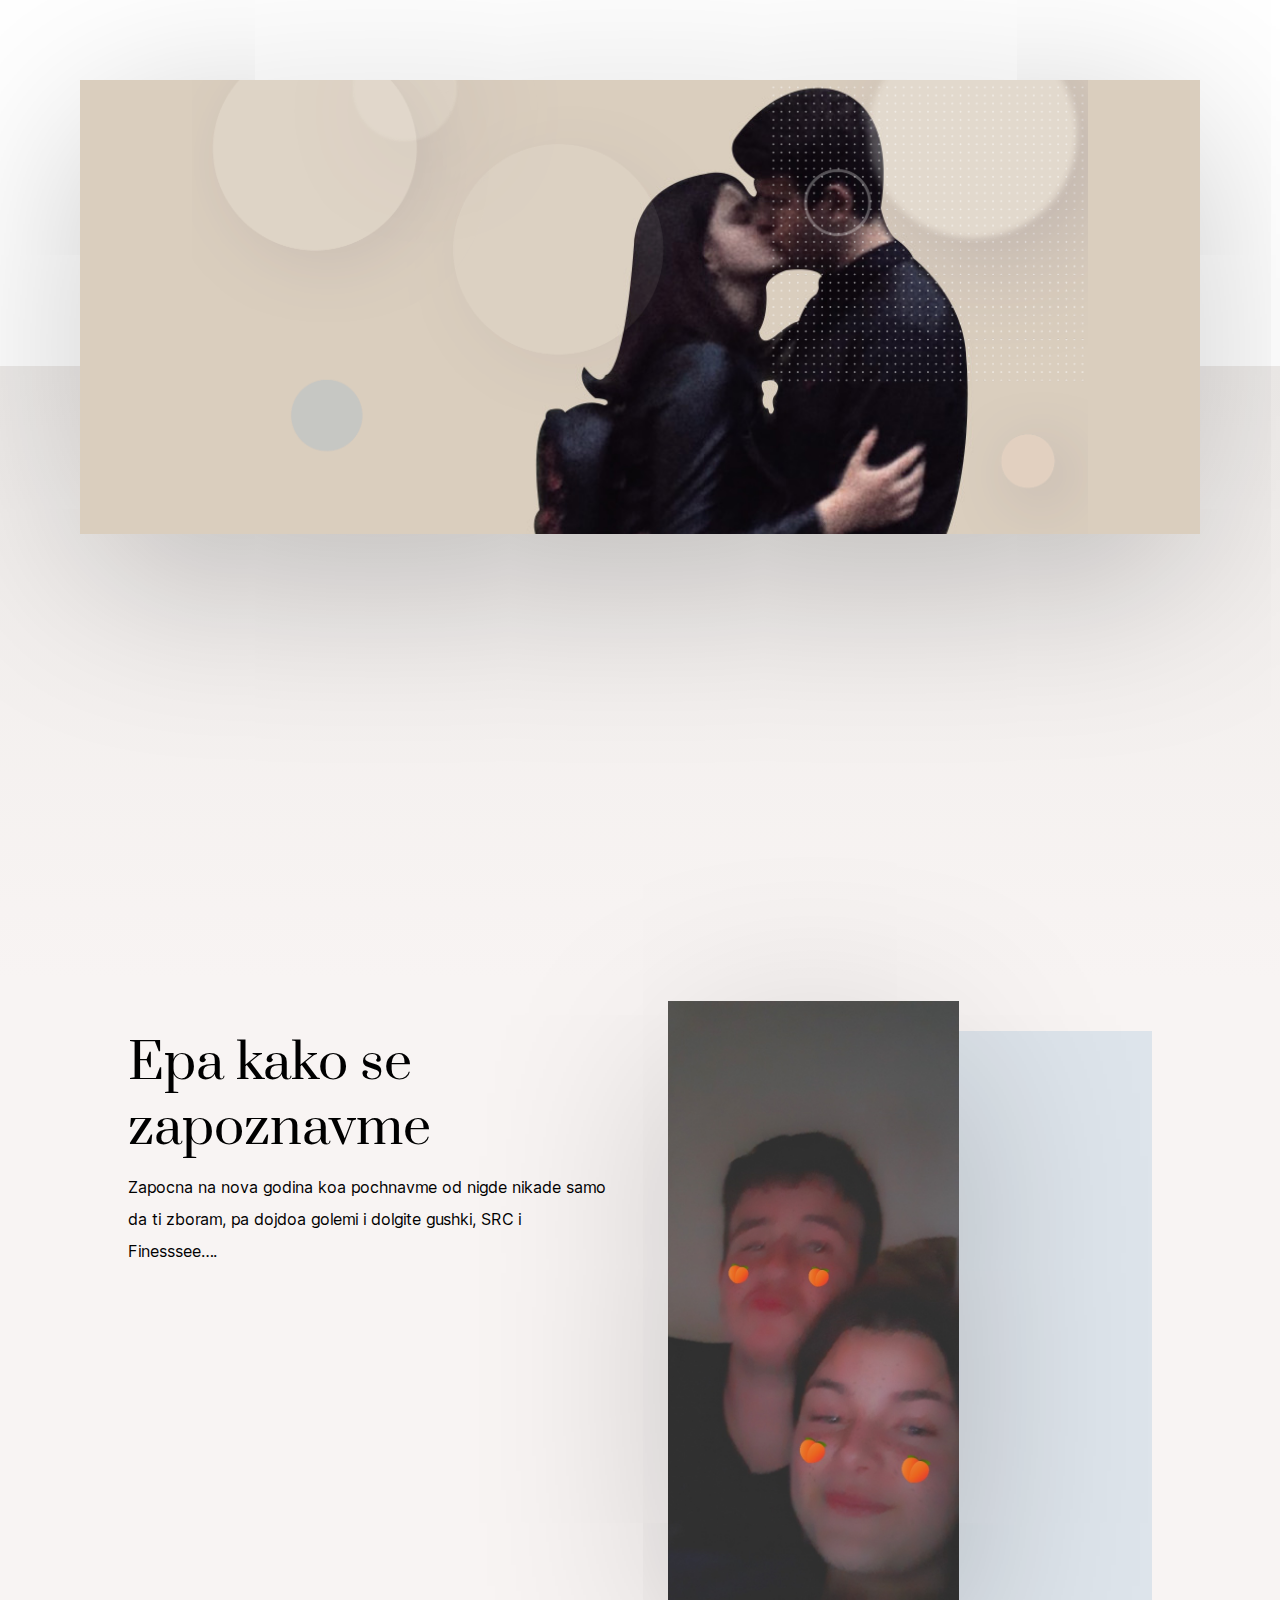
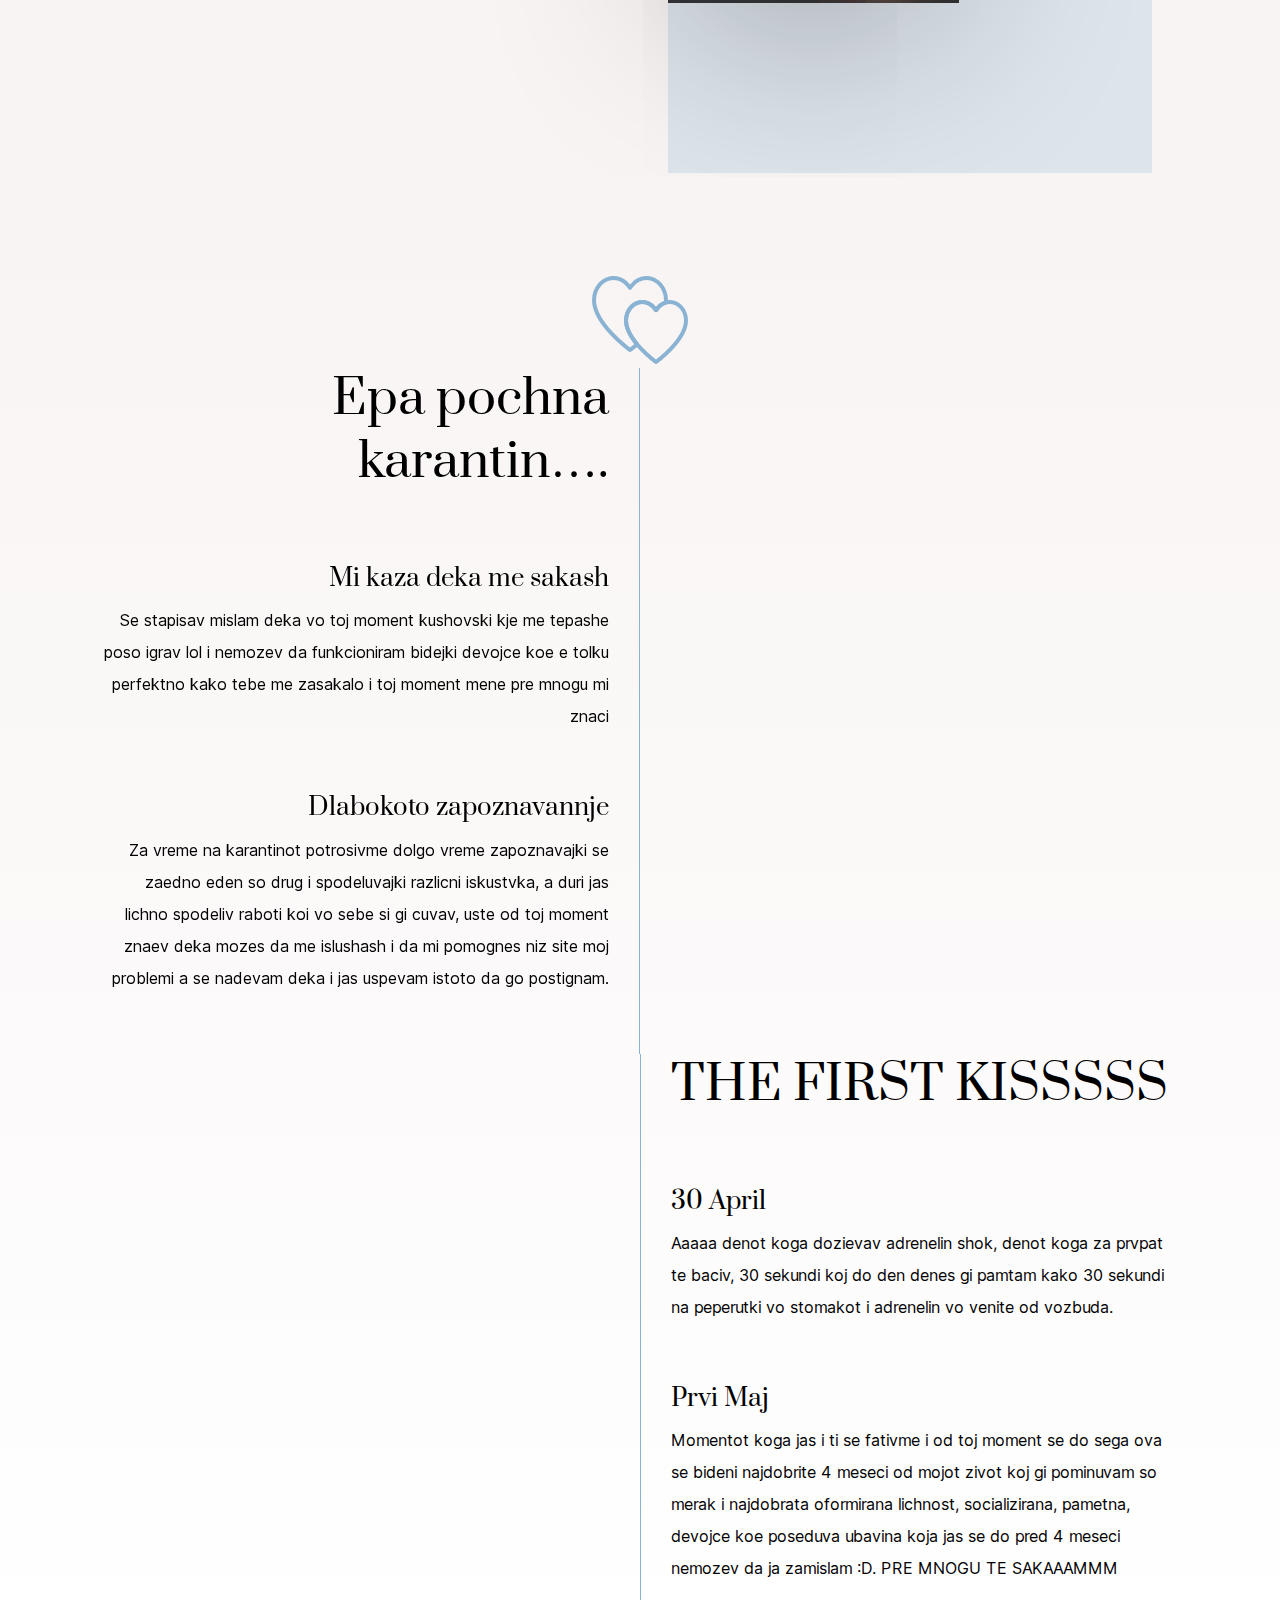
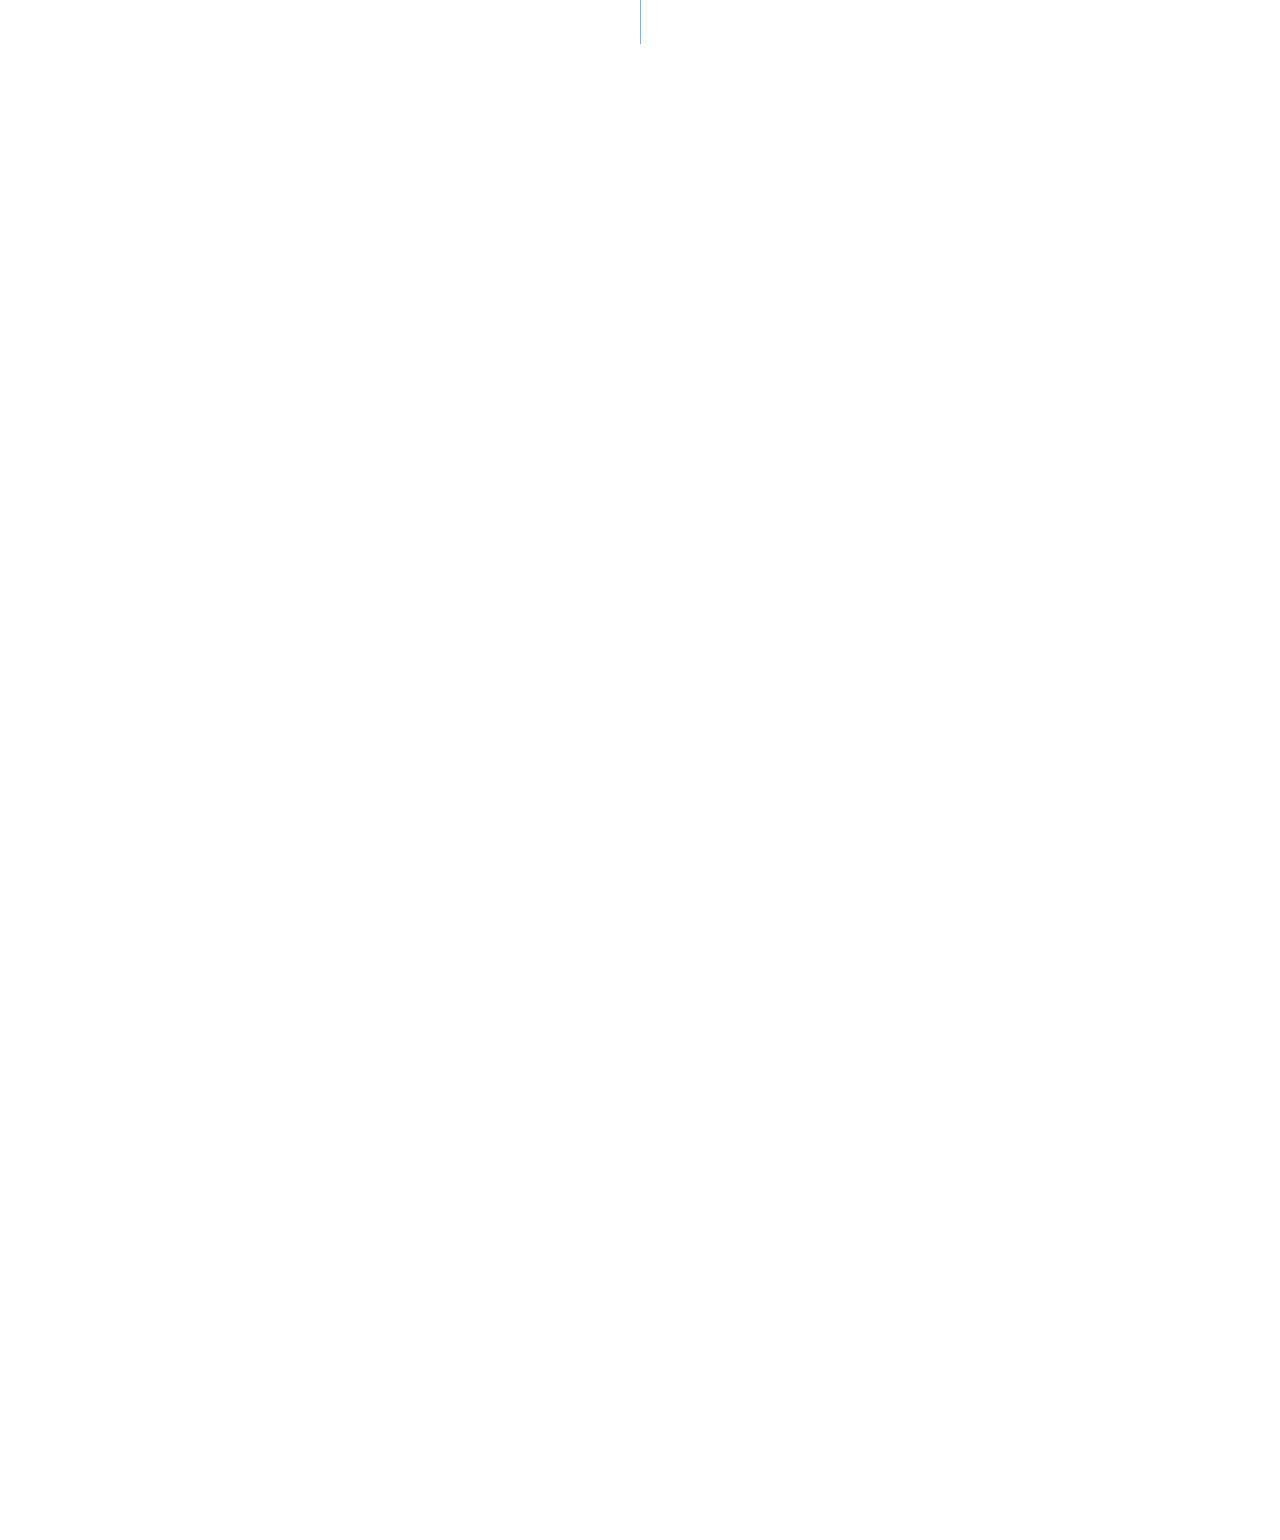
==== commit aa805744: "Add files via upload" ====
--- a/index.html
+++ b/index.html
@@ -1,24 +1,20 @@
 <!DOCTYPE html>
 <html lang="en-US" class="no-js">
-
-<!-- Mirrored from ceteri-meseci.local/ by HTTrack Website Copier/3.x [XR&CO'2014], Mon, 31 Aug 2020 16:18:42 GMT -->
-<!-- Added by HTTrack --><meta http-equiv="content-type" content="text/html;charset=UTF-8" /><!-- /Added by HTTrack -->
 <head>
 	<meta charset="UTF-8">
 	<meta name="viewport" content="width=device-width, initial-scale=1">
 	<link rel="profile" href="http://gmpg.org/xfn/11">
-	<script>var et_site_url='index.html';var et_post_id='8';function et_core_page_resource_fallback(a,b){"undefined"===typeof b&&(b=a.sheet.cssRules&&0===a.sheet.cssRules.length);b&&(a.onerror=null,a.onload=null,a.href?a.href=et_site_url+"/?et_core_page_resource="+a.id+et_post_id:a.src&&(a.src=et_site_url+"/?et_core_page_resource="+a.id+et_post_id))}
+	<script>var et_site_url='http://phase-two.local';var et_post_id='8';function et_core_page_resource_fallback(a,b){"undefined"===typeof b&&(b=a.sheet.cssRules&&0===a.sheet.cssRules.length);b&&(a.onerror=null,a.onload=null,a.href?a.href=et_site_url+"/?et_core_page_resource="+a.id+et_post_id:a.src&&(a.src=et_site_url+"/?et_core_page_resource="+a.id+et_post_id))}
 </script><title>CetiriMeseci &#8211; Just another WordPress site</title>
-<link rel='dns-prefetch' href='http://fonts.googleapis.com/' />
-<link rel='dns-prefetch' href='http://s.w.org/' />
-<link rel="alternate" type="application/rss+xml" title="CetiriMeseci &raquo; Feed" href="feed/index.html" />
-<link rel="alternate" type="application/rss+xml" title="CetiriMeseci &raquo; Comments Feed" href="comments/feed/index.html" />
+<link rel='dns-prefetch' href='http://fonts.googleapis.com' />
+<link rel='dns-prefetch' href='http://s.w.org' />
+<link rel="alternate" type="application/rss+xml" title="CetiriMeseci &raquo; Feed" href="feed/index.rss" />
+<link rel="alternate" type="application/rss+xml" title="CetiriMeseci &raquo; Comments Feed" href="comments/feed/index.rss" />
 		<script>
-			window._wpemojiSettings = {"baseUrl":"https:\/\/s.w.org\/images\/core\/emoji\/13.0.0\/72x72\/","ext":".png","svgUrl":"https:\/\/s.w.org\/images\/core\/emoji\/13.0.0\/svg\/","svgExt":".svg","source":{"concatemoji":"http:\/\/ceteri-meseci.local\/wp-includes\/js\/wp-emoji-release.min.js?ver=5.5"}};
+			window._wpemojiSettings = {"baseUrl":"https:\/\/s.w.org\/images\/core\/emoji\/13.0.0\/72x72\/","ext":".png","svgUrl":"https:\/\/s.w.org\/images\/core\/emoji\/13.0.0\/svg\/","svgExt":".svg","source":{"concatemoji":"http:\/\/phase-two.local\/wp-includes\/js\/wp-emoji-release.min.js?ver=5.5"}};
 			!function(e,a,t){var r,n,o,i,p=a.createElement("canvas"),s=p.getContext&&p.getContext("2d");function c(e,t){var a=String.fromCharCode;s.clearRect(0,0,p.width,p.height),s.fillText(a.apply(this,e),0,0);var r=p.toDataURL();return s.clearRect(0,0,p.width,p.height),s.fillText(a.apply(this,t),0,0),r===p.toDataURL()}function l(e){if(!s||!s.fillText)return!1;switch(s.textBaseline="top",s.font="600 32px Arial",e){case"flag":return!c([127987,65039,8205,9895,65039],[127987,65039,8203,9895,65039])&&(!c([55356,56826,55356,56819],[55356,56826,8203,55356,56819])&&!c([55356,57332,56128,56423,56128,56418,56128,56421,56128,56430,56128,56423,56128,56447],[55356,57332,8203,56128,56423,8203,56128,56418,8203,56128,56421,8203,56128,56430,8203,56128,56423,8203,56128,56447]));case"emoji":return!c([55357,56424,8205,55356,57212],[55357,56424,8203,55356,57212])}return!1}function d(e){var t=a.createElement("script");t.src=e,t.defer=t.type="text/javascript",a.getElementsByTagName("head")[0].appendChild(t)}for(i=Array("flag","emoji"),t.supports={everything:!0,everythingExceptFlag:!0},o=0;o<i.length;o++)t.supports[i[o]]=l(i[o]),t.supports.everything=t.supports.everything&&t.supports[i[o]],"flag"!==i[o]&&(t.supports.everythingExceptFlag=t.supports.everythingExceptFlag&&t.supports[i[o]]);t.supports.everythingExceptFlag=t.supports.everythingExceptFlag&&!t.supports.flag,t.DOMReady=!1,t.readyCallback=function(){t.DOMReady=!0},t.supports.everything||(n=function(){t.readyCallback()},a.addEventListener?(a.addEventListener("DOMContentLoaded",n,!1),e.addEventListener("load",n,!1)):(e.attachEvent("onload",n),a.attachEvent("onreadystatechange",function(){"complete"===a.readyState&&t.readyCallback()})),(r=t.source||{}).concatemoji?d(r.concatemoji):r.wpemoji&&r.twemoji&&(d(r.twemoji),d(r.wpemoji)))}(window,document,window._wpemojiSettings);
 		</script>
-		<style>
-img.wp-smiley,
+		<style>img.wp-smiley,
 img.emoji {
 	display: inline !important;
 	border: none !important;
@@ -31,32 +27,31 @@
 	padding: 0 !important;
 }
 </style>
-	<link rel='stylesheet' id='wp-block-library-css'  href='wp-includes/css/dist/block-library/style.min5156.css?ver=5.5' media='all' />
-<link rel='stylesheet' id='fullwidth-template-no-header-footer-css'  href='wp-content/plugins/fullwidth-templates/assets/css/fullwidth-template-no-header-footer5156.css?ver=5.5' media='all' />
-<link rel='stylesheet' id='twentytwenty-style-css'  href='wp-content/themes/twentytwenty/style7ef2.css?ver=1.5' media='all' />
-<style id='twentytwenty-style-inline-css'>
-.color-accent,.color-accent-hover:hover,.color-accent-hover:focus,:root .has-accent-color,.has-drop-cap:not(:focus):first-letter,.wp-block-button.is-style-outline,a { color: #cd2653; }blockquote,.border-color-accent,.border-color-accent-hover:hover,.border-color-accent-hover:focus { border-color: #cd2653; }button,.button,.faux-button,.wp-block-button__link,.wp-block-file .wp-block-file__button,input[type="button"],input[type="reset"],input[type="submit"],.bg-accent,.bg-accent-hover:hover,.bg-accent-hover:focus,:root .has-accent-background-color,.comment-reply-link { background-color: #cd2653; }.fill-children-accent,.fill-children-accent * { fill: #cd2653; }body,.entry-title a,:root .has-primary-color { color: #000000; }:root .has-primary-background-color { background-color: #000000; }cite,figcaption,.wp-caption-text,.post-meta,.entry-content .wp-block-archives li,.entry-content .wp-block-categories li,.entry-content .wp-block-latest-posts li,.wp-block-latest-comments__comment-date,.wp-block-latest-posts__post-date,.wp-block-embed figcaption,.wp-block-image figcaption,.wp-block-pullquote cite,.comment-metadata,.comment-respond .comment-notes,.comment-respond .logged-in-as,.pagination .dots,.entry-content hr:not(.has-background),hr.styled-separator,:root .has-secondary-color { color: #6d6d6d; }:root .has-secondary-background-color { background-color: #6d6d6d; }pre,fieldset,input,textarea,table,table *,hr { border-color: #dcd7ca; }caption,code,code,kbd,samp,.wp-block-table.is-style-stripes tbody tr:nth-child(odd),:root .has-subtle-background-background-color { background-color: #dcd7ca; }.wp-block-table.is-style-stripes { border-bottom-color: #dcd7ca; }.wp-block-latest-posts.is-grid li { border-top-color: #dcd7ca; }:root .has-subtle-background-color { color: #dcd7ca; }body:not(.overlay-header) .primary-menu > li > a,body:not(.overlay-header) .primary-menu > li > .icon,.modal-menu a,.footer-menu a, .footer-widgets a,#site-footer .wp-block-button.is-style-outline,.wp-block-pullquote:before,.singular:not(.overlay-header) .entry-header a,.archive-header a,.header-footer-group .color-accent,.header-footer-group .color-accent-hover:hover { color: #cd2653; }.social-icons a,#site-footer button:not(.toggle),#site-footer .button,#site-footer .faux-button,#site-footer .wp-block-button__link,#site-footer .wp-block-file__button,#site-footer input[type="button"],#site-footer input[type="reset"],#site-footer input[type="submit"] { background-color: #cd2653; }.header-footer-group,body:not(.overlay-header) #site-header .toggle,.menu-modal .toggle { color: #000000; }body:not(.overlay-header) .primary-menu ul { background-color: #000000; }body:not(.overlay-header) .primary-menu > li > ul:after { border-bottom-color: #000000; }body:not(.overlay-header) .primary-menu ul ul:after { border-left-color: #000000; }.site-description,body:not(.overlay-header) .toggle-inner .toggle-text,.widget .post-date,.widget .rss-date,.widget_archive li,.widget_categories li,.widget cite,.widget_pages li,.widget_meta li,.widget_nav_menu li,.powered-by-wordpress,.to-the-top,.singular .entry-header .post-meta,.singular:not(.overlay-header) .entry-header .post-meta a { color: #6d6d6d; }.header-footer-group pre,.header-footer-group fieldset,.header-footer-group input,.header-footer-group textarea,.header-footer-group table,.header-footer-group table *,.footer-nav-widgets-wrapper,#site-footer,.menu-modal nav *,.footer-widgets-outer-wrapper,.footer-top { border-color: #dcd7ca; }.header-footer-group table caption,body:not(.overlay-header) .header-inner .toggle-wrapper::before { background-color: #dcd7ca; }
+	<link rel='stylesheet' id='wp-block-library-css'  href='wp-includes/css/dist/block-library/style.min%EF%B9%96ver=5.5.css' media='all' />
+<link rel='stylesheet' id='fullwidth-template-no-header-footer-css'  href='wp-content/plugins/fullwidth-templates/assets/css/fullwidth-template-no-header-footer%EF%B9%96ver=5.5.css' media='all' />
+<link rel='stylesheet' id='twentytwenty-style-css'  href='wp-content/themes/twentytwenty/style%EF%B9%96ver=1.5.css' media='all' />
+<style id='twentytwenty-style-inline-css'>.color-accent,.color-accent-hover:hover,.color-accent-hover:focus,:root .has-accent-color,.has-drop-cap:not(:focus):first-letter,.wp-block-button.is-style-outline,a { color: #cd2653; }blockquote,.border-color-accent,.border-color-accent-hover:hover,.border-color-accent-hover:focus { border-color: #cd2653; }button,.button,.faux-button,.wp-block-button__link,.wp-block-file .wp-block-file__button,input[type="button"],input[type="reset"],input[type="submit"],.bg-accent,.bg-accent-hover:hover,.bg-accent-hover:focus,:root .has-accent-background-color,.comment-reply-link { background-color: #cd2653; }.fill-children-accent,.fill-children-accent * { fill: #cd2653; }body,.entry-title a,:root .has-primary-color { color: #000000; }:root .has-primary-background-color { background-color: #000000; }cite,figcaption,.wp-caption-text,.post-meta,.entry-content .wp-block-archives li,.entry-content .wp-block-categories li,.entry-content .wp-block-latest-posts li,.wp-block-latest-comments__comment-date,.wp-block-latest-posts__post-date,.wp-block-embed figcaption,.wp-block-image figcaption,.wp-block-pullquote cite,.comment-metadata,.comment-respond .comment-notes,.comment-respond .logged-in-as,.pagination .dots,.entry-content hr:not(.has-background),hr.styled-separator,:root .has-secondary-color { color: #6d6d6d; }:root .has-secondary-background-color { background-color: #6d6d6d; }pre,fieldset,input,textarea,table,table *,hr { border-color: #dcd7ca; }caption,code,code,kbd,samp,.wp-block-table.is-style-stripes tbody tr:nth-child(odd),:root .has-subtle-background-background-color { background-color: #dcd7ca; }.wp-block-table.is-style-stripes { border-bottom-color: #dcd7ca; }.wp-block-latest-posts.is-grid li { border-top-color: #dcd7ca; }:root .has-subtle-background-color { color: #dcd7ca; }body:not(.overlay-header) .primary-menu > li > a,body:not(.overlay-header) .primary-menu > li > .icon,.modal-menu a,.footer-menu a, .footer-widgets a,#site-footer .wp-block-button.is-style-outline,.wp-block-pullquote:before,.singular:not(.overlay-header) .entry-header a,.archive-header a,.header-footer-group .color-accent,.header-footer-group .color-accent-hover:hover { color: #cd2653; }.social-icons a,#site-footer button:not(.toggle),#site-footer .button,#site-footer .faux-button,#site-footer .wp-block-button__link,#site-footer .wp-block-file__button,#site-footer input[type="button"],#site-footer input[type="reset"],#site-footer input[type="submit"] { background-color: #cd2653; }.header-footer-group,body:not(.overlay-header) #site-header .toggle,.menu-modal .toggle { color: #000000; }body:not(.overlay-header) .primary-menu ul { background-color: #000000; }body:not(.overlay-header) .primary-menu > li > ul:after { border-bottom-color: #000000; }body:not(.overlay-header) .primary-menu ul ul:after { border-left-color: #000000; }.site-description,body:not(.overlay-header) .toggle-inner .toggle-text,.widget .post-date,.widget .rss-date,.widget_archive li,.widget_categories li,.widget cite,.widget_pages li,.widget_meta li,.widget_nav_menu li,.powered-by-wordpress,.to-the-top,.singular .entry-header .post-meta,.singular:not(.overlay-header) .entry-header .post-meta a { color: #6d6d6d; }.header-footer-group pre,.header-footer-group fieldset,.header-footer-group input,.header-footer-group textarea,.header-footer-group table,.header-footer-group table *,.footer-nav-widgets-wrapper,#site-footer,.menu-modal nav *,.footer-widgets-outer-wrapper,.footer-top { border-color: #dcd7ca; }.header-footer-group table caption,body:not(.overlay-header) .header-inner .toggle-wrapper::before { background-color: #dcd7ca; }
 </style>
-<link rel='stylesheet' id='twentytwenty-print-style-css'  href='wp-content/themes/twentytwenty/print7ef2.css?ver=1.5' media='print' />
+<link rel='stylesheet' id='twentytwenty-print-style-css'  href='wp-content/themes/twentytwenty/print%EF%B9%96ver=1.5.css' media='print' />
 <link rel='stylesheet' id='et-builder-googlefonts-cached-css'  href='http://fonts.googleapis.com/css?family=Prata%3Aregular&amp;ver=5.5#038;subset=vietnamese,cyrillic,latin,cyrillic-ext' media='all' />
-<link rel='stylesheet' id='et-builder-modules-style-css'  href='wp-content/plugins/divi-builder/includes/builder/styles/frontend-builder-plugin-style.unified4f24.css?ver=4.4.6' media='all' />
-<link rel='stylesheet' id='dashicons-css'  href='wp-includes/css/dashicons.min5156.css?ver=5.5' media='all' />
-<script src='wp-content/themes/twentytwenty/assets/js/index7ef2.js?ver=1.5' id='twentytwenty-js-js' async></script>
-<script src='wp-content/plugins/divi-builder/core/admin/js/es6-promise.auto.min5156.js?ver=5.5' id='es6-promise-js'></script>
-<script src='wp-includes/js/jquery/jquery4a5f.js?ver=1.12.4-wp' id='jquery-js'></script>
+<link rel='stylesheet' id='et-builder-modules-style-css'  href='wp-content/plugins/divi-builder/includes/builder/styles/frontend-builder-plugin-style.unified%EF%B9%96ver=4.4.6.css' media='all' />
+<link rel='stylesheet' id='dashicons-css'  href='wp-includes/css/dashicons.min%EF%B9%96ver=5.5.css' media='all' />
+<script src='wp-content/themes/twentytwenty/assets/js/index%EF%B9%96ver=1.5.js' id='twentytwenty-js-js' async></script>
+<script src='wp-content/plugins/divi-builder/core/admin/js/es6-promise.auto.min%EF%B9%96ver=5.5.js' id='es6-promise-js'></script>
+<script src='wp-includes/js/jquery/jquery%EF%B9%96ver=1.12.4-wp.js' id='jquery-js'></script>
 <script id='et-core-api-spam-recaptcha-js-extra'>
-var et_core_api_spam_recaptcha = {"site_key":"","page_action":{"action":"ceteri_meseci_local"}};
+var et_core_api_spam_recaptcha = {"site_key":"","page_action":{"action":"phase_two_local"}};
 </script>
-<script src='wp-content/plugins/divi-builder/core/admin/js/recaptcha5156.js?ver=5.5' id='et-core-api-spam-recaptcha-js'></script>
-<link rel="https://api.w.org/" href="wp-json/index.html" /><link rel="alternate" type="application/json" href="wp-json/wp/v2/pages/8.json" /><link rel="EditURI" type="application/rsd+xml" title="RSD" href="xmlrpc0db0.php?rsd" />
+<script src='wp-content/plugins/divi-builder/core/admin/js/recaptcha%EF%B9%96ver=5.5.js' id='et-core-api-spam-recaptcha-js'></script>
+<link rel="https://api.w.org/" href="wp-json/index.json" /><link rel="alternate" type="application/json" href="wp-json/wp/v2/pages/8.json" /><link rel="EditURI" type="application/rsd+xml" title="RSD" href="xmlrpc.php%EF%B9%96rsd.xml" />
 <link rel="wlwmanifest" type="application/wlwmanifest+xml" href="wp-includes/wlwmanifest.xml" /> 
 <meta name="generator" content="WordPress 5.5" />
 <link rel="canonical" href="index.html" />
 <link rel='shortlink' href='index.html' />
-<link rel="alternate" type="application/json+oembed" href="wp-json/oembed/1.0/embed48c6?url=http%3A%2F%2Fceteri-meseci.local%2F" />
-<link rel="alternate" type="text/xml+oembed" href="wp-json/oembed/1.0/embed6fac?url=http%3A%2F%2Fceteri-meseci.local%2F&amp;format=xml" />
+<link rel="alternate" type="application/json+oembed" href="wp-json/oembed/1.0/embed%EF%B9%96url=http%EF%B9%95%EA%A4%B7%EA%A4%B7phase-two.local%EA%A4%B7.json" />
+<link rel="alternate" type="text/xml+oembed" href="wp-json/oembed/1.0/embed%EF%B9%96url=http%EF%B9%95%EA%A4%B7%EA%A4%B7phase-two.local%EA%A4%B7&amp;format=xml.xml" />
 	<script>document.documentElement.className = document.documentElement.className.replace( 'no-js', 'js' );</script>
-	<style>.recentcomments a{display:inline !important;padding:0 !important;margin:0 !important;}</style><link rel="stylesheet" id="et-core-unified-8-cached-inline-styles" href="wp-content/et-cache/8/et-core-unified-8-15988905498517.min.css" onerror="et_core_page_resource_fallback(this, true)" onload="et_core_page_resource_fallback(this)" /></head>
+	<style>.recentcomments a{display:inline !important;padding:0 !important;margin:0 !important;}</style><link rel="stylesheet" id="et-core-unified-8-cached-inline-styles" href="wp-content/et-cache/8/et-core-unified-8-15988924139221.min.css" onerror="et_core_page_resource_fallback(this, true)" onload="et_core_page_resource_fallback(this)" /></head>
 
 <body class="home page-template page-template-template-page-builder-no-header-footer page-template-template-page-builder-no-header-footer-php page page-id-8 wp-embed-responsive et_divi_builder fpt-template fpt-template-twentytwenty singular enable-search-modal missing-post-thumbnail has-no-pagination not-showing-comments show-avatars template-page-builder-no-header-footer footer-top-visible et-pb-theme-twenty twenty et-db et_minified_js et_minified_css">
 <div id="et-boc" class="et-boc">
@@ -100,7 +95,7 @@
 				<div class="et_pb_module et_pb_image et_pb_image_0 et_animated et-waypoint">
 				
 				
-				<span class="et_pb_image_wrap "><img src="wp-content/uploads/2020/08/wedding_engagement_44.png" alt="" title="" srcset="http://ceteri-meseci.local/wp-content/uploads/2020/08/wedding_engagement_44.png 800w, http://ceteri-meseci.local/wp-content/uploads/2020/08/wedding_engagement_44-300x150.png 300w, http://ceteri-meseci.local/wp-content/uploads/2020/08/wedding_engagement_44-768x384.png 768w" sizes="(max-width: 800px) 100vw, 800px" /></span>
+				<span class="et_pb_image_wrap "><img src="wp-content/uploads/2020/08/wedding_engagement_44.png" alt="" title="" srcset="wp-content/uploads/2020/08/wedding_engagement_44.png 800w, wp-content/uploads/2020/08/wedding_engagement_44-300x150.png 300w, wp-content/uploads/2020/08/wedding_engagement_44-768x384.png 768w" sizes="(max-width: 800px) 100vw, 800px" /></span>
 			</div>
 			</div> <!-- .et_pb_column -->
 				
@@ -132,7 +127,7 @@
 				<div class="et_pb_module et_pb_image et_pb_image_1">
 				
 				
-				<span class="et_pb_image_wrap has-box-shadow-overlay"><div class="box-shadow-overlay"></div><img src="wp-content/uploads/2020/08/IMG-a1bd9bf62a1500d76578e59d43ad4f57-V.jpg" alt="" title="" srcset="http://ceteri-meseci.local/wp-content/uploads/2020/08/IMG-a1bd9bf62a1500d76578e59d43ad4f57-V.jpg 617w, http://ceteri-meseci.local/wp-content/uploads/2020/08/IMG-a1bd9bf62a1500d76578e59d43ad4f57-V-145x300.jpg 145w, http://ceteri-meseci.local/wp-content/uploads/2020/08/IMG-a1bd9bf62a1500d76578e59d43ad4f57-V-494x1024.jpg 494w" sizes="(max-width: 617px) 100vw, 617px" /></span>
+				<span class="et_pb_image_wrap has-box-shadow-overlay"><div class="box-shadow-overlay"></div><img src="wp-content/uploads/2020/08/IMG-a1bd9bf62a1500d76578e59d43ad4f57-V.jpg" alt="" title="" srcset="wp-content/uploads/2020/08/IMG-a1bd9bf62a1500d76578e59d43ad4f57-V.jpg 617w, wp-content/uploads/2020/08/IMG-a1bd9bf62a1500d76578e59d43ad4f57-V-145x300.jpg 145w, wp-content/uploads/2020/08/IMG-a1bd9bf62a1500d76578e59d43ad4f57-V-494x1024.jpg 494w" sizes="(max-width: 617px) 100vw, 617px" /></span>
 			</div>
 			</div> <!-- .et_pb_column --><div class="et_pb_column et_pb_column_1_4 et_pb_column_inner et_pb_column_inner_1 et-last-child">
 				
@@ -140,7 +135,7 @@
 				<div class="et_pb_module et_pb_image et_pb_image_2 et_animated et-waypoint">
 				
 				
-				<span class="et_pb_image_wrap has-box-shadow-overlay"><div class="box-shadow-overlay"></div><img src="wp-content/uploads/2020/08/IMG-909ca796134575917db67720388efb2d-V.jpg" alt="" title="IMG-909ca796134575917db67720388efb2d-V" srcset="http://ceteri-meseci.local/wp-content/uploads/2020/08/IMG-909ca796134575917db67720388efb2d-V.jpg 654w, http://ceteri-meseci.local/wp-content/uploads/2020/08/IMG-909ca796134575917db67720388efb2d-V-153x300.jpg 153w, http://ceteri-meseci.local/wp-content/uploads/2020/08/IMG-909ca796134575917db67720388efb2d-V-523x1024.jpg 523w" sizes="(max-width: 654px) 100vw, 654px" /></span>
+				<span class="et_pb_image_wrap has-box-shadow-overlay"><div class="box-shadow-overlay"></div><img src="wp-content/uploads/2020/08/IMG-909ca796134575917db67720388efb2d-V.jpg" alt="" title="IMG-909ca796134575917db67720388efb2d-V" srcset="wp-content/uploads/2020/08/IMG-909ca796134575917db67720388efb2d-V.jpg 654w, wp-content/uploads/2020/08/IMG-909ca796134575917db67720388efb2d-V-153x300.jpg 153w, wp-content/uploads/2020/08/IMG-909ca796134575917db67720388efb2d-V-523x1024.jpg 523w" sizes="(max-width: 654px) 100vw, 654px" /></span>
 			</div>
 			</div> <!-- .et_pb_column -->
 				
@@ -233,7 +228,7 @@
 				<div class="et_pb_module et_pb_image et_pb_image_4">
 				
 				
-				<span class="et_pb_image_wrap "><img src="wp-content/uploads/2020/08/gift-solid.png" alt="" title="gift-solid" srcset="http://ceteri-meseci.local/wp-content/uploads/2020/08/gift-solid.png 1000w, http://ceteri-meseci.local/wp-content/uploads/2020/08/gift-solid-300x263.png 300w, http://ceteri-meseci.local/wp-content/uploads/2020/08/gift-solid-768x672.png 768w" sizes="(max-width: 1000px) 100vw, 1000px" /></span>
+				<span class="et_pb_image_wrap "><img src="wp-content/uploads/2020/08/gift-solid.png" alt="" title="gift-solid" srcset="wp-content/uploads/2020/08/gift-solid.png 1000w, wp-content/uploads/2020/08/gift-solid-300x263.png 300w, wp-content/uploads/2020/08/gift-solid-768x672.png 768w" sizes="(max-width: 1000px) 100vw, 1000px" /></span>
 			</div><div class="et_pb_module et_pb_text et_pb_text_8  et_pb_text_align_center et_pb_bg_layout_light">
 				
 				
@@ -254,7 +249,7 @@
 				<div class="et_pb_module et_pb_image et_pb_image_5 et_animated et-waypoint">
 				
 				
-				<span class="et_pb_image_wrap "><img src="wp-content/uploads/2020/08/Untitled-1-4.jpg" alt="" title="Untitled-1 #4" srcset="http://ceteri-meseci.local/wp-content/uploads/2020/08/Untitled-1-4.jpg 1080w, http://ceteri-meseci.local/wp-content/uploads/2020/08/Untitled-1-4-169x300.jpg 169w, http://ceteri-meseci.local/wp-content/uploads/2020/08/Untitled-1-4-576x1024.jpg 576w, http://ceteri-meseci.local/wp-content/uploads/2020/08/Untitled-1-4-768x1365.jpg 768w, http://ceteri-meseci.local/wp-content/uploads/2020/08/Untitled-1-4-864x1536.jpg 864w" sizes="(max-width: 1080px) 100vw, 1080px" /></span>
+				<span class="et_pb_image_wrap "><img src="wp-content/uploads/2020/08/Untitled-1-4.jpg" alt="" title="Untitled-1 #4" srcset="wp-content/uploads/2020/08/Untitled-1-4.jpg 1080w, wp-content/uploads/2020/08/Untitled-1-4-169x300.jpg 169w, wp-content/uploads/2020/08/Untitled-1-4-576x1024.jpg 576w, wp-content/uploads/2020/08/Untitled-1-4-768x1365.jpg 768w, wp-content/uploads/2020/08/Untitled-1-4-864x1536.jpg 864w" sizes="(max-width: 1080px) 100vw, 1080px" /></span>
 			</div>
 			</div> <!-- .et_pb_column --><div class="et_pb_column et_pb_column_1_3 et_pb_column_12  et_pb_css_mix_blend_mode_passthrough et-last-child et_pb_column_empty">
 				
@@ -275,17 +270,15 @@
 				var et_animation_data = [{"class":"et_pb_text_0","style":"zoom","repeat":"once","duration":"1000ms","delay":"0ms","intensity":"5%","starting_opacity":"0%","speed_curve":"ease-in-out"},{"class":"et_pb_image_0","style":"zoomLeft","repeat":"once","duration":"1000ms","delay":"0ms","intensity":"50%","starting_opacity":"0%","speed_curve":"ease-in-out"},{"class":"et_pb_image_2","style":"slideBottom","repeat":"once","duration":"1000ms","delay":"0ms","intensity":"2%","starting_opacity":"0%","speed_curve":"ease-in-out"},{"class":"et_pb_row_5","style":"flip","repeat":"once","duration":"1000ms","delay":"0ms","intensity":"50%","starting_opacity":"0%","speed_curve":"ease-in-out"},{"class":"et_pb_image_5","style":"zoom","repeat":"once","duration":"1000ms","delay":"0ms","intensity":"3%","starting_opacity":"0%","speed_curve":"ease-in-out"}];
 			</script>
 	<script id='divi-builder-custom-script-js-extra'>
-var et_pb_custom = {"ajaxurl":"http:\/\/ceteri-meseci.local\/wp-admin\/admin-ajax.php","images_uri":"http:\/\/ceteri-meseci.local\/wp-content\/themes\/twentytwenty\/images","builder_images_uri":"http:\/\/ceteri-meseci.local\/wp-content\/plugins\/divi-builder\/includes\/builder\/images","et_frontend_nonce":"34516cff0b","subscription_failed":"Please, check the fields below to make sure you entered the correct information.","et_ab_log_nonce":"1b6b2ce506","fill_message":"Please, fill in the following fields:","contact_error_message":"Please, fix the following errors:","invalid":"Invalid email","captcha":"Captcha","prev":"Prev","previous":"Previous","next":"Next","wrong_captcha":"You entered the wrong number in captcha.","wrong_checkbox":"Checkbox","ignore_waypoints":"no","is_divi_theme_used":"","widget_search_selector":".widget_search","ab_tests":[],"is_ab_testing_active":"","page_id":"8","unique_test_id":"","ab_bounce_rate":"5","is_cache_plugin_active":"no","is_shortcode_tracking":"","tinymce_uri":""}; var et_frontend_scripts = {"builderCssContainerPrefix":"#et-boc","builderCssLayoutPrefix":"#et-boc .et-l"};
+var et_pb_custom = {"ajaxurl":"http:\/\/phase-two.local\/wp-admin\/admin-ajax.php","images_uri":"http:\/\/phase-two.local\/wp-content\/themes\/twentytwenty\/images","builder_images_uri":"http:\/\/phase-two.local\/wp-content\/plugins\/divi-builder\/includes\/builder\/images","et_frontend_nonce":"c7651a51d2","subscription_failed":"Please, check the fields below to make sure you entered the correct information.","et_ab_log_nonce":"a763d4d721","fill_message":"Please, fill in the following fields:","contact_error_message":"Please, fix the following errors:","invalid":"Invalid email","captcha":"Captcha","prev":"Prev","previous":"Previous","next":"Next","wrong_captcha":"You entered the wrong number in captcha.","wrong_checkbox":"Checkbox","ignore_waypoints":"no","is_divi_theme_used":"","widget_search_selector":".widget_search","ab_tests":[],"is_ab_testing_active":"","page_id":"8","unique_test_id":"","ab_bounce_rate":"5","is_cache_plugin_active":"no","is_shortcode_tracking":"","tinymce_uri":""}; var et_frontend_scripts = {"builderCssContainerPrefix":"#et-boc","builderCssLayoutPrefix":"#et-boc .et-l"};
 var et_pb_box_shadow_elements = [];
 var et_pb_motion_elements = {"desktop":[],"tablet":[],"phone":[]};
 </script>
-<script src='wp-content/plugins/divi-builder/js/divi-builder.min4f24.js?ver=4.4.6' id='divi-builder-custom-script-js'></script>
-<script src='wp-content/plugins/divi-builder/core/admin/js/common4f24.js?ver=4.4.6' id='et-core-common-js'></script>
-<script src='wp-includes/js/wp-embed.min5156.js?ver=5.5' id='wp-embed-js'></script>
+<script src='wp-content/plugins/divi-builder/js/divi-builder.min%EF%B9%96ver=4.4.6.js' id='divi-builder-custom-script-js'></script>
+<script src='wp-content/plugins/divi-builder/core/admin/js/common%EF%B9%96ver=4.4.6.js' id='et-core-common-js'></script>
+<script src='wp-includes/js/wp-embed.min%EF%B9%96ver=5.5.js' id='wp-embed-js'></script>
 	<script>
 	/(trident|msie)/i.test(navigator.userAgent)&&document.getElementById&&window.addEventListener&&window.addEventListener("hashchange",function(){var t,e=location.hash.substring(1);/^[A-z0-9_-]+$/.test(e)&&(t=document.getElementById(e))&&(/^(?:a|select|input|button|textarea)$/i.test(t.tagName)||(t.tabIndex=-1),t.focus())},!1);
 	</script>
 	</body>
-
-<!-- Mirrored from ceteri-meseci.local/ by HTTrack Website Copier/3.x [XR&CO'2014], Mon, 31 Aug 2020 16:19:35 GMT -->
 </html>
--- a/wp-content/et-cache/8/et-core-unified-8-15988924139221.min.css
+++ b/wp-content/et-cache/8/et-core-unified-8-15988924139221.min.css
@@ -0,0 +1 @@
+.et-db #et-boc .et-l div.et_pb_section.et_pb_section_0{background-image:linear-gradient(180deg,#ffffff 75%,#f8f4f3 75%)!important}.et-db #et-boc .et-l .et_pb_section_0{padding-top:0px;padding-right:0px;padding-bottom:0px;padding-left:0px;margin-top:80px;margin-right:80px;margin-bottom:-168px;margin-left:80px;z-index:10;box-shadow:0px 40px 200px -20px rgba(0,0,0,0.3)}.et-db #et-boc .et-l .et_pb_row_0{background-position:bottom center;background-image:url(../../uploads/2020/08/wedding_engagement_37-3.png);min-height:454px;width:100%;max-width:100%}.et-db #et-boc .et-l .et_pb_row_0.et_pb_row{padding-top:1px!important;padding-right:60px!important;padding-bottom:1px!important;padding-left:0px!important;padding-top:1px;padding-right:60px;padding-bottom:1px;padding-left:0px}.et-db #et-boc .et-l .et_pb_text_0 h1{font-family:'Prata',Georgia,"Times New Roman",serif;font-size:8vw;line-height:1.2em}.et-db #et-boc .et-l .et_pb_text_0 h2{font-family:'Prata',Georgia,"Times New Roman",serif;font-size:50px;line-height:1.5em}.et-db #et-boc .et-l .et_pb_text_0{padding-right:32px!important;padding-left:1px!important;margin-right:161px!important;width:100%;max-width:70%}.et-db #et-boc .et-l div.et_pb_section.et_pb_section_1{background-image:linear-gradient(180deg,#efecea 0%,#f8f4f3 100%)!important}.et-db #et-boc .et-l .et_pb_section_1{padding-top:0px}.et-db #et-boc .et-l .et_pb_section_2.et_pb_section{background-color:#f8f4f3!important}.et-db #et-boc .et-l .et_pb_section_1.et_pb_section{background-color:#f8f4f3!important}.et-db #et-boc .et-l .et_pb_row_1.et_pb_row{padding-top:0px!important;padding-right:0px!important;padding-bottom:0px!important;padding-left:0px!important;padding-top:0;padding-right:0px;padding-bottom:0;padding-left:0px}.et-db #et-boc .et-l .et_pb_row_6.et_pb_row{padding-top:0px!important;padding-right:0px!important;padding-bottom:0px!important;padding-left:0px!important;padding-top:0;padding-right:0px;padding-bottom:0;padding-left:0px}.et-db #et-boc .et-l .et_pb_row_2.et_pb_row{padding-top:0px!important;padding-right:0px!important;padding-bottom:0px!important;padding-left:0px!important;padding-top:0;padding-right:0px;padding-bottom:0;padding-left:0px}.et-db #et-boc .et-l .et_pb_image_0{text-align:left;margin-left:0}.et-db #et-boc .et-l .et_pb_section_2{padding-bottom:45px}.et-db #et-boc .et-l .et_pb_column_2{padding-top:0px}.et-db #et-boc .et-l .et_pb_text_7 p{line-height:2em}.et-db #et-boc .et-l .et_pb_text_4 p{line-height:2em}.et-db #et-boc .et-l .et_pb_text_8 p{line-height:2em}.et-db #et-boc .et-l .et_pb_text_3 p{line-height:2em}.et-db #et-boc .et-l .et_pb_text_2 p{line-height:2em}.et-db #et-boc .et-l .et_pb_text_5 p{line-height:2em}.et-db #et-boc .et-l .et_pb_text_1 p{line-height:2em}.et-db #et-boc .et-l .et_pb_text_6 p{line-height:2em}.et-db #et-boc .et-l .et_pb_text_1{font-size:16px;line-height:2em}.et-db #et-boc .et-l .et_pb_text_1 h2{font-family:'Prata',Georgia,"Times New Roman",serif;font-size:50px;line-height:1.3em}.et-db #et-boc .et-l .et_pb_row_inner_0{background-color:rgba(138,178,211,0.24)}.et-db #et-boc .et-l .et_pb_row_inner_0.et_pb_row_inner{padding-top:0px!important;padding-right:0px!important;padding-bottom:170px!important;padding-left:0px!important;width:100%}.et-db #et-boc .et-l .et_pb_column .et_pb_row_inner_0{padding-top:0;padding-right:0px;padding-bottom:170px;padding-left:0px}.et-db #et-boc .et-l .et_pb_image_1{margin-top:-30px!important;margin-right:-6vw!important;text-align:left;margin-left:0}.et-db #et-boc .et-l .et_pb_image_1 .et_pb_image_wrap{box-shadow:0px 40px 200px -20px rgba(0,0,0,0.3)}.et-db #et-boc .et-l .et_pb_image_2{margin-right:-3vw!important;text-align:left;margin-left:0}.et-db #et-boc .et-l .et_pb_image_2 .et_pb_image_wrap{box-shadow:-50px 40px 120px -20px rgba(0,0,0,0.44)}.et-db #et-boc .et-l div.et_pb_section.et_pb_section_3{background-image:linear-gradient(180deg,#f8f4f3 0%,#ffffff 100%)!important}.et-db #et-boc .et-l .et_pb_section_3{padding-top:54px;padding-right:0px;padding-bottom:0px;padding-left:0px}.et-db #et-boc .et-l .et_pb_image_3{text-align:center}.et-db #et-boc .et-l .et_pb_row_3.et_pb_row{padding-top:0px!important;padding-bottom:0px!important;padding-top:0;padding-bottom:0px}.et-db #et-boc .et-l .et_pb_row_4.et_pb_row{padding-top:0px!important;padding-bottom:0px!important;padding-top:0;padding-bottom:0px}.et-db #et-boc .et-l .et_pb_text_2{font-size:16px;line-height:2em;border-color:#8ab2d3;border-right-width:1px;padding-right:30px!important;padding-bottom:60px!important;margin-bottom:0px!important}.et-db #et-boc .et-l .et_pb_text_3{font-size:16px;line-height:2em;border-color:#8ab2d3;border-right-width:1px;padding-right:30px!important;padding-bottom:60px!important;margin-bottom:0px!important}.et-db #et-boc .et-l .et_pb_text_4{font-size:16px;line-height:2em;border-color:#8ab2d3;border-right-width:1px;padding-right:30px!important;padding-bottom:60px!important;margin-bottom:0px!important}.et-db #et-boc .et-l .et_pb_text_7 h2{font-family:'Prata',Georgia,"Times New Roman",serif;font-size:48px;line-height:1.3em}.et-db #et-boc .et-l .et_pb_text_6 h2{font-family:'Prata',Georgia,"Times New Roman",serif;font-size:48px;line-height:1.3em}.et-db #et-boc .et-l .et_pb_text_8 h2{font-family:'Prata',Georgia,"Times New Roman",serif;font-size:48px;line-height:1.3em}.et-db #et-boc .et-l .et_pb_text_2 h2{font-family:'Prata',Georgia,"Times New Roman",serif;font-size:48px;line-height:1.3em}.et-db #et-boc .et-l .et_pb_text_5 h2{font-family:'Prata',Georgia,"Times New Roman",serif;font-size:48px;line-height:1.3em}.et-db #et-boc .et-l .et_pb_text_3 h2{font-family:'Prata',Georgia,"Times New Roman",serif;font-size:48px;line-height:1.3em}.et-db #et-boc .et-l .et_pb_text_4 h2{font-family:'Prata',Georgia,"Times New Roman",serif;font-size:48px;line-height:1.3em}.et-db #et-boc .et-l .et_pb_text_4 h3{font-family:'Prata',Georgia,"Times New Roman",serif;font-size:24px;line-height:1.3em}.et-db #et-boc .et-l .et_pb_text_6 h3{font-family:'Prata',Georgia,"Times New Roman",serif;font-size:24px;line-height:1.3em}.et-db #et-boc .et-l .et_pb_text_3 h3{font-family:'Prata',Georgia,"Times New Roman",serif;font-size:24px;line-height:1.3em}.et-db #et-boc .et-l .et_pb_text_7 h3{font-family:'Prata',Georgia,"Times New Roman",serif;font-size:24px;line-height:1.3em}.et-db #et-boc .et-l .et_pb_text_5 h3{font-family:'Prata',Georgia,"Times New Roman",serif;font-size:24px;line-height:1.3em}.et-db #et-boc .et-l .et_pb_text_8 h3{font-family:'Prata',Georgia,"Times New Roman",serif;font-size:24px;line-height:1.3em}.et-db #et-boc .et-l .et_pb_text_2 h3{font-family:'Prata',Georgia,"Times New Roman",serif;font-size:24px;line-height:1.3em}.et-db #et-boc .et-l .et_pb_text_5{font-size:16px;line-height:2em;border-color:#8ab2d3;border-left-width:1px;padding-bottom:60px!important;padding-left:30px!important;margin-bottom:0px!important}.et-db #et-boc .et-l .et_pb_text_6{font-size:16px;line-height:2em;border-color:#8ab2d3;border-left-width:1px;padding-bottom:60px!important;padding-left:30px!important;margin-bottom:0px!important}.et-db #et-boc .et-l .et_pb_text_7{font-size:16px;line-height:2em;border-color:#8ab2d3;border-left-width:1px;padding-bottom:60px!important;padding-left:30px!important;margin-bottom:0px!important}.et-db #et-boc .et-l .et_pb_section_4{padding-top:54px;padding-right:0px;padding-bottom:130px;padding-left:0px}.et-db #et-boc .et-l .et_pb_row_5{background-color:#ffffff;max-width:80%;box-shadow:0px 20px 200px -20px rgba(0,0,0,0.3)}.et-db #et-boc .et-l .et_pb_row_5.et_pb_row{padding-top:6vw!important;padding-right:5vw!important;padding-bottom:6vw!important;padding-left:5vw!important;padding-top:6vw;padding-right:5vw;padding-bottom:6vw;padding-left:5vw}.et-db #et-boc .et-l .et_pb_image_4{width:21%;text-align:center}.et-db #et-boc .et-l .et_pb_text_8{font-size:16px;line-height:2em;max-width:800px}.et-db #et-boc .et-l .et_pb_image_5{padding-top:134px;text-align:left;margin-left:0}.et-db #et-boc .et-l .et_pb_column_0{padding-top:12vw;padding-right:5vw;padding-bottom:12vw;padding-left:5vw}.et-db #et-boc .et-l .et_pb_text_8.et_pb_module{margin-left:auto!important;margin-right:auto!important}@media only screen and (min-width:981px){.et-db #et-boc .et-l .et_pb_row_1{width:89%;max-width:89%}}@media only screen and (max-width:980px){.et-db #et-boc .et-l .et_pb_section_0{margin-top:20px;margin-right:20px;margin-left:20px}.et-db #et-boc .et-l .et_pb_text_0 h1{font-size:48px}.et-db #et-boc .et-l .et_pb_text_2 h2{font-size:36px}.et-db #et-boc .et-l .et_pb_text_0 h2{font-size:36px}.et-db #et-boc .et-l .et_pb_text_8 h2{font-size:36px}.et-db #et-boc .et-l .et_pb_text_7 h2{font-size:36px}.et-db #et-boc .et-l .et_pb_text_1 h2{font-size:36px}.et-db #et-boc .et-l .et_pb_text_6 h2{font-size:36px}.et-db #et-boc .et-l .et_pb_text_5 h2{font-size:36px}.et-db #et-boc .et-l .et_pb_text_4 h2{font-size:36px}.et-db #et-boc .et-l .et_pb_text_3 h2{font-size:36px}.et-db #et-boc .et-l .et_pb_row_1{width:80%;max-width:80%}.et-db #et-boc .et-l .et_pb_image_5{text-align:center;margin-left:auto;margin-right:auto}.et-db #et-boc .et-l .et_pb_image_0{text-align:center;margin-left:auto;margin-right:auto}.et-db #et-boc .et-l .et_pb_image_2{text-align:center;margin-left:auto;margin-right:auto}.et-db #et-boc .et-l .et_pb_image_1{text-align:center;margin-left:auto;margin-right:auto}.et-db #et-boc .et-l .et_pb_text_8{font-size:14px}.et-db #et-boc .et-l .et_pb_text_1{font-size:14px}.et-db #et-boc .et-l .et_pb_row_inner_0.et_pb_row_inner{padding-bottom:200px!important}.et-db #et-boc .et-l .et_pb_column .et_pb_row_inner_0{padding-bottom:200px!important}.et-db #et-boc .et-l .et_pb_image_3{margin-left:auto;margin-right:auto}.et-db #et-boc .et-l .et_pb_image_4{margin-left:auto;margin-right:auto}.et-db #et-boc .et-l .et_pb_text_2{font-size:14px;border-right-width:1px}.et-db #et-boc .et-l .et_pb_text_4{font-size:14px;border-right-width:1px}.et-db #et-boc .et-l .et_pb_text_3{font-size:14px;border-right-width:1px}.et-db #et-boc .et-l .et_pb_text_4 h3{font-size:20px}.et-db #et-boc .et-l .et_pb_text_6 h3{font-size:20px}.et-db #et-boc .et-l .et_pb_text_7 h3{font-size:20px}.et-db #et-boc .et-l .et_pb_text_3 h3{font-size:20px}.et-db #et-boc .et-l .et_pb_text_8 h3{font-size:20px}.et-db #et-boc .et-l .et_pb_text_5{font-size:14px;border-left-width:1px}.et-db #et-boc .et-l .et_pb_text_6{font-size:14px;border-left-width:1px}.et-db #et-boc .et-l .et_pb_text_7{font-size:14px;border-left-width:1px}.et-db #et-boc .et-l .et_pb_column_0{padding-top:60px;padding-bottom:60px}.et-db #et-boc .et-l .et_pb_column_8{padding-top:0px}.et-db #et-boc .et-l .et_pb_column_6{padding-top:0px}}@media only screen and (max-width:767px){.et-db #et-boc .et-l .et_pb_text_0 h1{font-size:32px}.et-db #et-boc .et-l .et_pb_text_3 h2{font-size:26px}.et-db #et-boc .et-l .et_pb_text_0 h2{font-size:26px}.et-db #et-boc .et-l .et_pb_text_8 h2{font-size:26px}.et-db #et-boc .et-l .et_pb_text_1 h2{font-size:26px}.et-db #et-boc .et-l .et_pb_text_7 h2{font-size:26px}.et-db #et-boc .et-l .et_pb_text_6 h2{font-size:26px}.et-db #et-boc .et-l .et_pb_text_5 h2{font-size:26px}.et-db #et-boc .et-l .et_pb_text_4 h2{font-size:26px}.et-db #et-boc .et-l .et_pb_text_2 h2{font-size:26px}.et-db #et-boc .et-l .et_pb_image_4{margin-left:auto;margin-right:auto}.et-db #et-boc .et-l .et_pb_image_5{margin-left:auto;margin-right:auto}.et-db #et-boc .et-l .et_pb_image_3{margin-left:auto;margin-right:auto}.et-db #et-boc .et-l .et_pb_image_2{margin-left:auto;margin-right:auto}.et-db #et-boc .et-l .et_pb_image_1{margin-left:auto;margin-right:auto}.et-db #et-boc .et-l .et_pb_image_0{margin-left:auto;margin-right:auto}.et-db #et-boc .et-l .et_pb_row_inner_0.et_pb_row_inner{padding-top:0px!important;padding-right:0px!important;padding-bottom:0px!important;padding-left:0px!important}.et-db #et-boc .et-l .et_pb_column .et_pb_row_inner_0{padding-top:0px!important;padding-right:0px!important;padding-bottom:0px!important;padding-left:0px!important}.et-db #et-boc .et-l .et_pb_text_2 h3{font-size:18px}.et-db #et-boc .et-l .et_pb_text_5 h3{font-size:18px}.et-db #et-boc .et-l .et_pb_text_2{border-right-width:1px}.et-db #et-boc .et-l .et_pb_text_3{border-right-width:1px}.et-db #et-boc .et-l .et_pb_text_4{border-right-width:1px}.et-db #et-boc .et-l .et_pb_text_5{border-left-width:1px}.et-db #et-boc .et-l .et_pb_text_6{border-left-width:1px}.et-db #et-boc .et-l .et_pb_text_7{border-left-width:1px}.et-db #et-boc .et-l .et_pb_column_0{padding-top:40px;padding-bottom:40px}}